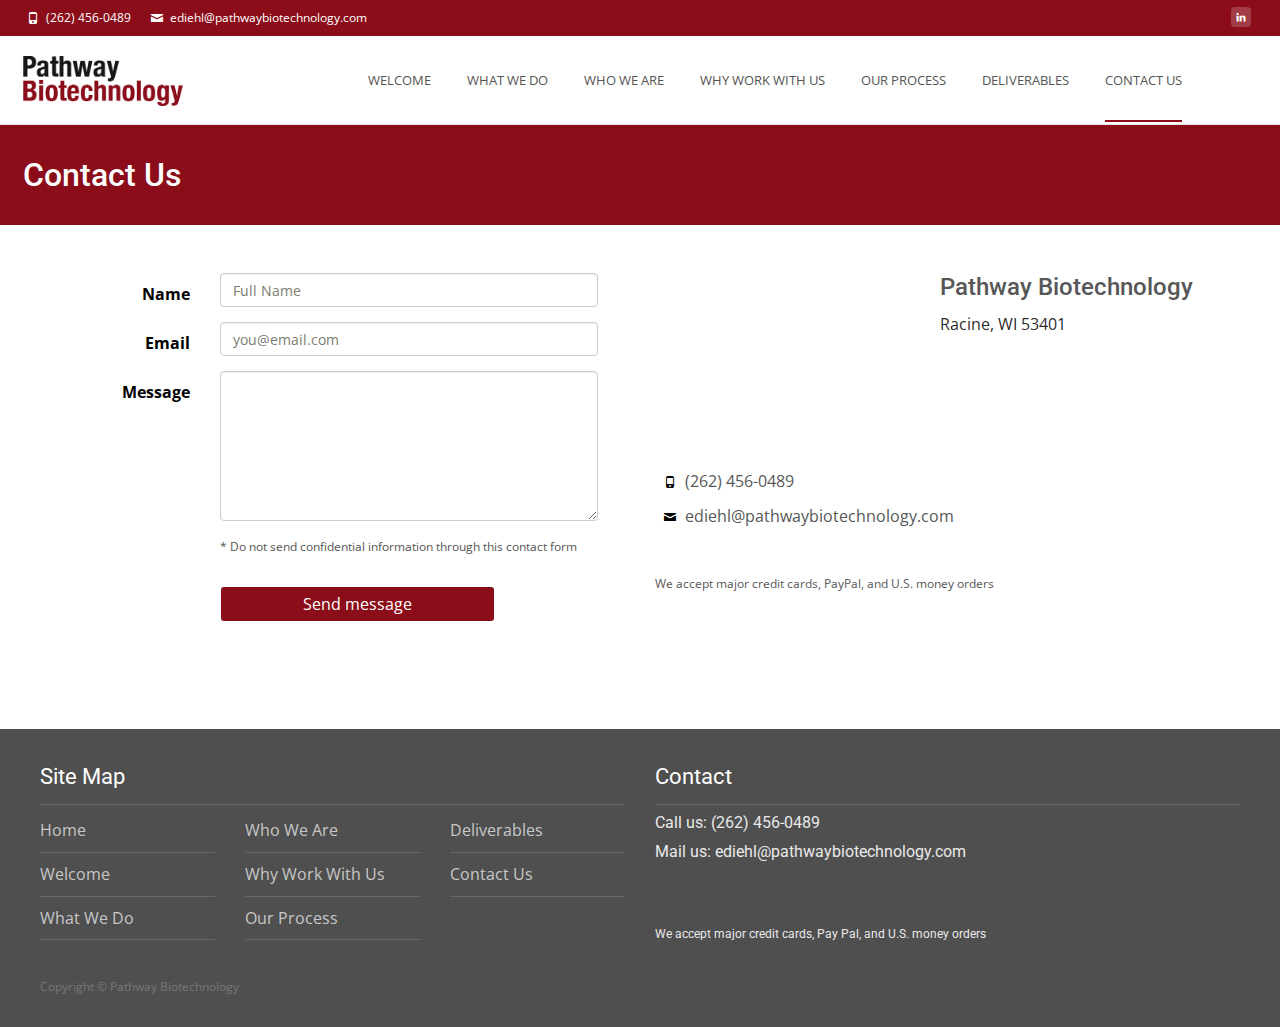
==== contact-us/index.html @ 8a53dc33 "added site" ====
<!DOCTYPE html>
<html lang="en-US" prefix="og: http://ogp.me/ns#">
   <head>
      <meta name="format-detection" content="telephone=no">
      <meta charset="UTF-8">
      <meta name="viewport" content="width=device-width">
      <title>Pathway Biotechnology</title>
      <meta property="og:locale" content="en_US" />
      <meta property="og:type" content="website" />
      <meta property="og:title" content="Pathway Biotechnology" />
      <meta property="og:description" content="Our firm offers a full suite of pre-patent life science technology evaluation, including technology validation, market analysis, comps, and post-patent marketing plans. Our clients include the pharmaceutical and biotechnology industries, IP firms, angel and venture capital investors, and universities." />
      <meta name="description" content="Our firm offers a full suite of pre-patent life science technology evaluation, including technology validation, market analysis, comps, and post-patent marketing plans. Our clients include the pharmaceutical and biotechnology industries, IP firms, angel and venture capital investors, and universities."/>
      <meta property="og:url" content="https://www.pathwaybiotechnology.com/contact-us/" />
      <meta property="og:site_name" content="PATHWAY BIOTECHNOLOGY" />
      <link rel='stylesheet' id='contact-form-7-css'  href='../wp-content/plugins/contact-form-7/includes/css/MS_69.css' type='text/css' media='all' />
      <link rel='stylesheet' id='es-widget-css-css'  href='../wp-content/plugins/email-subscribers/widget/MS_71.css' type='text/css' media='all' />
      <link rel='stylesheet' id='owl-carousel-css'  href='../wp-content/plugins/templatesnext-toolkit/css/MS_68.css' type='text/css' media='all' />
      <link rel='stylesheet' id='owl-carousel-transitions-css'  href='../wp-content/plugins/templatesnext-toolkit/css/MS_67.css' type='text/css' media='all' />
      <link rel='stylesheet' id='colorbox-css'  href='../wp-content/plugins/templatesnext-toolkit/css/MS_66.css' type='text/css' media='all' />
      <link rel='stylesheet' id='animate-css'  href='../wp-content/plugins/templatesnext-toolkit/css/MS_63.css' type='text/css' media='all' />
      <link rel='stylesheet' id='tx-style-css'  href='../wp-content/plugins/templatesnext-toolkit/css/MS_61.css' type='text/css' media='all' />
      <link rel='stylesheet' id='genericons-css'  href='../wp-content/plugins/jetpack/MS_57.css' type='text/css' media='all' />
      <link rel='stylesheet' id='iexcel-sidr-css'  href='../wp-content/themes/i-excel/css/MS_64.css' type='text/css' media='all' />
      <link rel='stylesheet' id='owl-carousel-theme-css'  href='../wp-content/themes/i-excel/css/MS_54.css' type='text/css' media='all' />
      <link rel='stylesheet' id='iexcel-style-css'  href='../wp-content/themes/i-excel/MS_65.css' type='text/css' media='all' />
      <link rel='stylesheet' id='i-excel-blog-layout-css'  href='../wp-content/themes/i-excel/css/MS_52.css' type='text/css' media='all' />
      <link rel='stylesheet' id='i-excel-extra-stylesheet-css'  href='../wp-content/themes/i-excel/css/MS_55.css' type='text/css' media='all' />
      <link rel='stylesheet' id='responsive-menu-css'  href='../wp-content/themes/i-excel/inc/responsive-menu/css/MS_53.css' type='text/css' media='all' />
      <link rel='stylesheet' id='jetpack-widget-social-icons-styles-css'  href='../wp-content/plugins/jetpack/modules/widgets/social-icons/MS_50.css' type='text/css' media='all' />
      <link rel='stylesheet' id='jetpack_css-css'  href='../wp-content/plugins/jetpack/css/MS_44.css' type='text/css' media='all' />
      <link rel="stylesheet" href="https://maxcdn.bootstrapcdn.com/bootstrap/4.0.0/css/bootstrap.min.css" integrity="sha384-Gn5384xqQ1aoWXA+058RXPxPg6fy4IWvTNh0E263XmFcJlSAwiGgFAW/dAiS6JXm" crossorigin="anonymous">
      <link rel="stylesheet" href="https://use.fontawesome.com/releases/v5.0.13/css/all.css" integrity="sha384-DNOHZ68U8hZfKXOrtjWvjxusGo9WQnrNx2sqG0tfsghAvtVlRW3tvkXWZh58N9jp" crossorigin="anonymous">

      <script type='text/javascript' src='../wp-includes/js/jquery/MS_56.js'></script>
      <script type='text/javascript' src='../wp-includes/js/jquery/MS_43.js'></script>
      <link rel='https://api.w.org/' href='../wp-json/index.html' />
      <link rel="EditURI" type="application/rsd+xml" title="RSD" href="../MS_47.html" />
      <link rel="wlwmanifest" type="application/wlwmanifest+xml" href="../wp-includes/wlwmanifest_xml.html" />
      <link rel='shortlink' href='index.html' />
      <link rel="icon" href="../img/icon.ico" />
      <link rel='stylesheet' href='../css/main.css' type='text/css' media='all' />
      <link rel='stylesheet' href='../css/contact.css' type='text/css' media='all' />
   </head>
<body class="page-template-default page page-id-122 custom-background nx-wide twocol-blog single-author no-avatars nx-preloader">
      <div class="nx-ispload">
         <div class="nx-ispload-wrap">
            <div class="nx-folding-cube">
               <div class="nx-cube1 nx-cube"></div>
               <div class="nx-cube2 nx-cube"></div>
               <div class="nx-cube4 nx-cube"></div>
               <div class="nx-cube3 nx-cube"></div>
            </div>
         </div>
      </div>
      <div id="page" class="hfeed site">
         <div id="utilitybar" class="utilitybar colored-bg">
            <div class="ubarinnerwrap">
               <div class="socialicons">
                  <ul class="social">
                     <li><a href="" title="linkedin" target="_blank"><i class="genericon socico genericon-linkedin"></i></a></li>
                  </ul>
               </div>
               <div class="topphone tx-topphone">
                  <i class="topbarico genericon genericon-phone"></i>(262) 456-0489
               </div>
               <div class="topphone tx-topmail">
                  <i class="topbarico genericon genericon-mail"></i>ediehl@pathwaybiotechnology.com
               </div>
            </div>
         </div>
         <div class="headerwrap">
            <header id="masthead" class="site-header" role="banner">
               <div class="headerinnerwrap">
                  <a class="home-link" href="../" rel="home">
                    <span>
                      <img src="../img/temp-logo.png" style="width:160px"/>
                    </span>
                  </a>
                  <div id="navbar" class="navbar ">
                    <nav id="site-navigation" class="navigation main-navigation" role="navigation">
                      <h3 class="menu-toggle">Menu</h3>
                      <a class="screen-reader-text skip-link" href="#content" title="Skip to content">Skip to content</a>
                      <div class="nav-container">
                        <ul id="menu-top-menu" class="nav-menu">
                          <li id="menu-item-465" class="menu-item menu-item-type-post_type menu-item-object-page menu-item-465">
                            <a href="../welcome/"><div>Welcome</div></a>
                          </li>
                          <li id="menu-item-466" class="menu-item menu-item-type-post_type menu-item-object-page menu-item-466">
                            <a href="../what-we-do/"><div>What We Do</div></a>
                          </li>
                          <li id="menu-item-468" class="menu-item menu-item-type-post_type menu-item-object-page menu-item-468">
                            <a href="../who-we-are/"><div>Who We Are</div></a>
                          </li>
                          <li id="menu-item-467" class="menu-item menu-item-type-post_type menu-item-object-page menu-item-467">
                            <a href="../why-work-with-us/"><div>Why Work With Us</div></a>
                          </li>
                          <li id="menu-item-467" class="menu-item menu-item-type-post_type menu-item-object-page menu-item-467">
                            <a href="../our-process/"><div>Our Process</div></a>
                          </li>
                          <li id="menu-item-467" class="menu-item menu-item-type-post_type menu-item-object-page menu-item-467">
                            <a href="../deliverables/"><div>Deliverables</div></a>
                          </li>                         
                          <li id="menu-item-467" class="menu-item menu-item-type-post_type menu-item-object-page menu-item-467 current_page_item current_page_parent">
                            <a href=""><div>Contact Us</div></a>
                          </li>
                        </ul>
                      </div>              
                    </nav><!-- #site-navigation -->
                     <!-- #site-navigation -->
                     <div class="topsearch"></div>
                  </div>
                  <!-- #navbar -->
                  <div class="clear"></div>
               </div>
            </header>
            <!-- #masthead -->
         </div>
         <!-- #Banner -->
         <div class="iheader" style="">
            <div class="titlebar">
               <h1 class="entry-title">Contact Us</h1>
            </div>
         </div>
		<div id="main" class="site-main">
			<div id="primary" class="content-area">
				<div id="content" class="site-content" role="main">
          <div class="container" style="margin-bottom:60px;">
            <div class="row">
              <div class="col-lg-6">
                  <form method="POST" action="https://formspree.io/vitellofellow@gmail.com">
                    <div class="input string required contact_name field_with_errors">
                      <label class="string required">Name</label>
                      <input class="string required contact" required="required" aria-required="true" aria-invalid="true" placeholder="Full Name" type="text" name="name" value="">
                    </div>
                    <div class="input string required contact_name field_with_errors">
                      <label class="string required">Email</label>
                      <input class="string required contact" required="required" aria-required="true" aria-invalid="true" placeholder="you@email.com" type="email" name="email" value="">
                    </div>
                    <div class="input string required contact_name field_with_errors">
                      <label class="string required">Message</label>
                      <textarea class="contact" name="message" placeholder=""></textarea>
                      <p id="disclaimer">* Do not send confidential information through this contact form</p>
                    </div>
                    <input type="hidden" name="_next" value="../success-message/" />
                    <div class="col-sm-3"></div>
                    <div class="col-sm-9 col-sm-offset-3" id="btn-container">
                      <br>
                      <input type="submit" name="commit" value="Send message" class="btn btn btn-primary" data-disable-with="Send message">
                    </div>
                    <!--
                    <label>Your Name</label>
                    <input class="contact" type="text" name="name" placeholder="">
                    <label>Your Email</label>
                    <input class="contact" type="email" name="email" placeholder="">
                    <label>Your Message</label>
                    <textarea class="contact" name="message" placeholder=""></textarea>

                    <input type="hidden" name="_next" value="../success-message/" />

                    <button type="submit">Send</button>
                  -->
                  </form>
                </div>
                <div class="col-lg-6">
                  <div class="row">
                    <div class="col-md-6">  <!--style="height:156px;"-->
                      <iframe width="100%" height="150px" frameborder="0" scrolling="no" marginheight="0" marginwidth="0" src="https://www.google.com/maps/embed/v1/place?key=AIzaSyBFLvxgYpIi1bGVqNPSSt7k8VvR_9fsULo&amp;q=Racine,+WI">
                      </iframe>
                    </div>
                    <div class="col-md-6">  <!--style="height:156px;"-->
                      <h4 class="sub-title">Pathway Biotechnology</h4>
                      <p class="content" style="font-size:16px;color: rgba(0, 0, 0, 0.86);">Racine, WI 53401</p>
                    </div>
                    <div id="contact-info" class="col-md-12">
                      <p style="margin-bottom: 0.3rem;"><i class="topbarico genericon genericon-phone" id="contact-icons"></i>(262) 456-0489</p>
                      <p><i class="topbarico genericon genericon-mail" id="contact-icons"></i>ediehl@pathwaybiotechnology.com</p>
                    </div>
                    <div style="padding-top:25px;" class="col-md-12">
                      <p style="font-size: 12px;">We accept major credit cards, PayPal, and U.S. money orders</p>
                    </div>
                  </div>
                </div>
              </div>
            </div>
          </div><!-- #content -->
        </div><!-- #primary -->



			</div><!-- #main -->
<footer id="colophon" class="site-footer" role="contentinfo">
 <div class="footer-bg clearfix">
  <div class="widget-wrap">
    <div class="row footer-row">
            <div class="col-md-6">
             <h3 class="widget-title">Site Map</h3>
             <div class="row">
              <div class="col-4 footer-nav">
                <div class="menu-main-menu-container">
                 <a href="../">Home</a>
               </div>    
              </div>
             <div class="col-4 footer-nav">
              <div class="menu-main-menu-container">
               <a href="../who-we-are/">Who We Are</a>
             </div>    
           </div>
            <div class="col-4 footer-nav">
              <div class="menu-main-menu-container">
               <a href="../deliverables/">Deliverables</a>
              </div>    
            </div>
         <div class="col-4 footer-nav">
          <div class="menu-main-menu-container">
           <a href="../welcome/">Welcome</a>
         </div>    
          </div>
            <div class="col-4 footer-nav">
              <div class="menu-main-menu-container">
               <a href="../why-work-with-us/">Why Work With Us</a>
              </div>    
            </div>
            <div class="col-4 footer-nav">
            <div class="menu-main-menu-container">
             <a href="">Contact Us</a>
           </div>    
         </div>
            <div class="col-4 footer-nav">
              <div class="menu-main-menu-container">
               <a href="../what-we-do/">What We Do</a>
              </div>    
            </div>
            <div class="col-4 footer-nav">
              <div class="menu-main-menu-container">
               <a href="../our-process/">Our Process</a>
              </div>    
            </div>
          </div>
        </div>
        <div class="col-md-6">
          <h3 class="widget-title">Contact</h3>
          <div class="footer-text">Call us:   (262) 456-0489 </div>
          <div class="footer-text">Mail us:   ediehl@pathwaybiotechnology.com</div>
          <br/>
          <br/>
          <div class="footer-text" style="font-size: 12px !important;">We accept major credit cards, Pay Pal, and U.S. money orders</div>
        </div>
      </div>
      <div class="site-info">
        <div class="copyright">Copyright &copy; Pathway Biotechnology</div>            
      </div>
    </div>
  </div>
</footer>
         <!-- #colophon -->
      </div>
      <!-- #page -->
      <div style="display:none">
      </div>
      <div id="wprmenu_bar" class="wprmenu_bar">
         <div class="wprmenu-inner">
            <div class="wprmenu_icon">
               <span class="wprmenu_ic_1"></span>
               <span class="wprmenu_ic_2"></span>
               <span class="wprmenu_ic_3"></span>
            </div>
            <div class="menu_title">
               MENU                
            </div>
         </div>
      </div>
   <div id="wprmenu_menu" class="wprmenu_levels left wprmenu_custom_icons">
  <ul id="wprmenu_menu_ul">
    <li class="menu-item menu-item-type-post_type menu-item-object-page menu-item-home current-menu-item page_item page-item-4 current_page_item menu-item-469"><a href="../">Home</a></li>
    <li class="menu-item menu-item-type-post_type menu-item-object-page menu-item-465"><a href="../welcome/">Welcome</a></li>
    <li class="menu-item menu-item-type-post_type menu-item-object-page menu-item-466"><a href="../what-we-do/">What We Do</a></li>
    <li class="menu-item menu-item-type-post_type menu-item-object-page menu-item-468"><a href="../who-we-are/">Who We Are</a></li>
    <li class="menu-item menu-item-type-post_type menu-item-object-page menu-item-468"><a href="../why-work-with-us/">Why Work With Us</a></li>
    <li class="menu-item menu-item-type-post_type menu-item-object-page menu-item-468"><a href="../our-process/">Our Process</a></li>
    <li class="menu-item menu-item-type-post_type menu-item-object-page menu-item-468"><a href="../deliverables/">Deliverables</a></li>
    <li class="menu-item menu-item-type-post_type menu-item-object-page menu-item-467"><a href="">Contact Us</a></li>
  </ul>
   </div>
      <script type='text/javascript' src='../https/s0wpcom/wp-content/js/MS_42.js'></script>
      <script type='text/javascript' src='../wp-includes/js/MS_39.js'></script>
      <script type='text/javascript' src='../wp-includes/js/MS_37.js'></script>
      <script type='text/javascript' src='../wp-includes/js/jquery/MS_22.js'></script>
      <script type='text/javascript' src='../wp-content/plugins/templatesnext-toolkit/js/MS_14.js'></script>
      <script type='text/javascript' src='../wp-content/plugins/templatesnext-toolkit/js/MS_21.js'></script>
      <script type='text/javascript' src='../wp-content/plugins/templatesnext-toolkit/js/MS_28.js'></script>
      <script type='text/javascript' src='../wp-content/plugins/templatesnext-toolkit/js/MS_20.js'></script>
      <script type='text/javascript' src='../wp-content/themes/i-excel/js/MS_18.js'></script>
      <script type='text/javascript' src='../wp-content/themes/i-excel/js/MS_31.js'></script>
      <script type='text/javascript' src='../wp-content/themes/i-excel/js/MS_17.js'></script>
      <script type='text/javascript' src='../wp-content/themes/i-excel/inc/responsive-menu/js/MS_27.js'></script>
      <script type='text/javascript' src='../wp-content/themes/i-excel/inc/responsive-menu/js/MS_16.js'></script>
      <script type='text/javascript'>var wprmenu = {"zooming":"yes","from_width":"1070","swipe":"yes"};</script>
      <script type='text/javascript' src='../wp-content/themes/i-excel/inc/responsive-menu/js/MS_13.js'></script>
      <script type='text/javascript' src='../wp-content/plugins/q2w3-fixed-widget/js/MS_8.js'></script>
      <script type='text/javascript' src='../wp-includes/js/MS_6.js'></script>
      <script type='text/javascript' src='../https/ajaxgoogleapiscom/ajax/libs/webfont/1626/MS_5.js'></script>
      <script type='text/javascript'>WebFont.load({google:{families:['Open Sans:400', 'Roboto:400']}});</script>
      <script src="https://cdnjs.cloudflare.com/ajax/libs/popper.js/1.12.9/umd/popper.min.js" integrity="sha384-ApNbgh9B+Y1QKtv3Rn7W3mgPxhU9K/ScQsAP7hUibX39j7fakFPskvXusvfa0b4Q" crossorigin="anonymous"></script>
      <script src="https://maxcdn.bootstrapcdn.com/bootstrap/4.0.0/js/bootstrap.min.js" integrity="sha384-JZR6Spejh4U02d8jOt6vLEHfe/JQGiRRSQQxSfFWpi1MquVdAyjUar5+76PVCmYl" crossorigin="anonymous"></script>
      <script src="https://ajax.googleapis.com/ajax/libs/jquery/3.3.1/jquery.min.js"></script>
   </body>
</html>
<!--Generated by Endurance Page Cache-->
---- wp-content/plugins/contact-form-7/includes/css/MS_69.css ----
div.wpcf7 {
	margin: 0;
	padding: 0;
}

div.wpcf7 .screen-reader-response {
	position: absolute;
	overflow: hidden;
	clip: rect(1px, 1px, 1px, 1px);
	height: 1px;
	width: 1px;
	margin: 0;
	padding: 0;
	border: 0;
}

div.wpcf7-response-output {
	margin: 2em 0.5em 1em;
	padding: 0.2em 1em;
	border: 2px solid #ff0000;
}

div.wpcf7-mail-sent-ok {
	border: 2px solid #398f14;
}

div.wpcf7-mail-sent-ng,
div.wpcf7-aborted {
	border: 2px solid #ff0000;
}

div.wpcf7-spam-blocked {
	border: 2px solid #ffa500;
}

div.wpcf7-validation-errors,
div.wpcf7-acceptance-missing {
	border: 2px solid #f7e700;
}

.wpcf7-form-control-wrap {
	position: relative;
}

span.wpcf7-not-valid-tip {
	color: #f00;
	font-size: 1em;
	font-weight: normal;
	display: block;
}

.use-floating-validation-tip span.wpcf7-not-valid-tip {
	position: absolute;
	top: 20%;
	left: 20%;
	z-index: 100;
	border: 1px solid #ff0000;
	background: #fff;
	padding: .2em .8em;
}

span.wpcf7-list-item {
	display: inline-block;
	margin: 0 0 0 1em;
}

span.wpcf7-list-item-label::before,
span.wpcf7-list-item-label::after {
	content: " ";
}

.wpcf7-display-none {
	display: none;
}

div.wpcf7 .ajax-loader {
	visibility: hidden;
	display: inline-block;
	background-image: url('../../images/ajax-loader.gif');
	width: 16px;
	height: 16px;
	border: none;
	padding: 0;
	margin: 0 0 0 4px;
	vertical-align: middle;
}

div.wpcf7 .ajax-loader.is-active {
	visibility: visible;
}

div.wpcf7 div.ajax-error {
	display: none;
}

div.wpcf7 .placeheld {
	color: #888;
}

div.wpcf7 .wpcf7-recaptcha iframe {
	margin-bottom: 0;
}

div.wpcf7 input[type="file"] {
	cursor: pointer;
}

div.wpcf7 input[type="file"]:disabled {
	cursor: default;
}
---- wp-content/plugins/email-subscribers/widget/MS_71.css ----
.es_caption {
	padding-bottom:1em;
	padding-right:0.5em;
}
.es_msg {
	padding-top:5px;
	padding-bottom:5px;
	color:#F00;
}
.es_textbox {
	padding-bottom:10px;
}
.es_button {
	padding-top:10px;
	padding-bottom:5px;
}
.es_textbox_class {
	width:200px;
}
.es_textbox_button {
	width:130px;
}
.es_lablebox {
	padding-bottom:3px;
}
---- wp-content/plugins/templatesnext-toolkit/css/MS_68.css ----
/* 
 * 	Core Owl Carousel CSS File
 *	v1.3.3
 */

/* clearfix */
.owl-carousel .owl-wrapper:after {
	content: ".";
	display: block;
	clear: both;
	visibility: hidden;
	line-height: 0;
	height: 0;
}
/* display none until init */
.owl-carousel{
	display: none;
	position: relative;
	width: 100%;
	-ms-touch-action: pan-y;
}
.owl-carousel .owl-wrapper{
	display: none;
	position: relative;
	-webkit-transform: translate3d(0px, 0px, 0px);
}
.owl-carousel .owl-wrapper-outer{
	overflow: hidden;
	position: relative;
	width: 100%;
}
.owl-carousel .owl-wrapper-outer.autoHeight{
	-webkit-transition: height 500ms ease-in-out;
	-moz-transition: height 500ms ease-in-out;
	-ms-transition: height 500ms ease-in-out;
	-o-transition: height 500ms ease-in-out;
	transition: height 500ms ease-in-out;
}
	
.owl-carousel .owl-item{
	float: left;
}
.owl-controls .owl-page,
.owl-controls .owl-buttons div{
	cursor: pointer;
}
.owl-controls {
	-webkit-user-select: none;
	-khtml-user-select: none;
	-moz-user-select: none;
	-ms-user-select: none;
	user-select: none;
	-webkit-tap-highlight-color: rgba(0, 0, 0, 0);
}

/* mouse grab icon */
.grabbing { 
    cursor:url(grabbing.png) 8 8, move;
}

/* fix */
.owl-carousel  .owl-wrapper,
.owl-carousel  .owl-item{
	-webkit-backface-visibility: hidden;
	-moz-backface-visibility:    hidden;
	-ms-backface-visibility:     hidden;
  -webkit-transform: translate3d(0,0,0);
  -moz-transform: translate3d(0,0,0);
  -ms-transform: translate3d(0,0,0);
}
---- wp-content/plugins/templatesnext-toolkit/css/MS_67.css ----
/* 
 *  Owl Carousel CSS3 Transitions 
 *  v1.3.2
 */

.owl-origin {
	-webkit-perspective: 1200px;
	-webkit-perspective-origin-x : 50%;
	-webkit-perspective-origin-y : 50%;
	-moz-perspective : 1200px;
	-moz-perspective-origin-x : 50%;
	-moz-perspective-origin-y : 50%;
	perspective : 1200px;
}
/* fade */
.owl-fade-out {
  z-index: 10;
  -webkit-animation: fadeOut .7s both ease;
  -moz-animation: fadeOut .7s both ease;
  animation: fadeOut .7s both ease;
}
.owl-fade-in {
  -webkit-animation: fadeIn .7s both ease;
  -moz-animation: fadeIn .7s both ease;
  animation: fadeIn .7s both ease;
}
/* backSlide */
.owl-backSlide-out {
  -webkit-animation: backSlideOut 1s both ease;
  -moz-animation: backSlideOut 1s both ease;
  animation: backSlideOut 1s both ease;
}
.owl-backSlide-in {
  -webkit-animation: backSlideIn 1s both ease;
  -moz-animation: backSlideIn 1s both ease;
  animation: backSlideIn 1s both ease;
}
/* goDown */
.owl-goDown-out {
  -webkit-animation: scaleToFade .7s ease both;
  -moz-animation: scaleToFade .7s ease both;
  animation: scaleToFade .7s ease both;
}
.owl-goDown-in {
  -webkit-animation: goDown .6s ease both;
  -moz-animation: goDown .6s ease both;
  animation: goDown .6s ease both;
}
/* scaleUp */
.owl-fadeUp-in {
  -webkit-animation: scaleUpFrom .5s ease both;
  -moz-animation: scaleUpFrom .5s ease both;
  animation: scaleUpFrom .5s ease both;
}

.owl-fadeUp-out {
  -webkit-animation: scaleUpTo .5s ease both;
  -moz-animation: scaleUpTo .5s ease both;
  animation: scaleUpTo .5s ease both;
}
/* Keyframes */
/*empty*/
@-webkit-keyframes empty {
  0% {opacity: 1}
}
@-moz-keyframes empty {
  0% {opacity: 1}
}
@keyframes empty {
  0% {opacity: 1}
}
@-webkit-keyframes fadeIn {
  0% { opacity:0; }
  100% { opacity:1; }
}
@-moz-keyframes fadeIn {
  0% { opacity:0; }
  100% { opacity:1; }
}
@keyframes fadeIn {
  0% { opacity:0; }
  100% { opacity:1; }
}
@-webkit-keyframes fadeOut {
  0% { opacity:1; }
  100% { opacity:0; }
}
@-moz-keyframes fadeOut {
  0% { opacity:1; }
  100% { opacity:0; }
}
@keyframes fadeOut {
  0% { opacity:1; }
  100% { opacity:0; }
}
@-webkit-keyframes backSlideOut {
  25% { opacity: .5; -webkit-transform: translateZ(-500px); }
  75% { opacity: .5; -webkit-transform: translateZ(-500px) translateX(-200%); }
  100% { opacity: .5; -webkit-transform: translateZ(-500px) translateX(-200%); }
}
@-moz-keyframes backSlideOut {
  25% { opacity: .5; -moz-transform: translateZ(-500px); }
  75% { opacity: .5; -moz-transform: translateZ(-500px) translateX(-200%); }
  100% { opacity: .5; -moz-transform: translateZ(-500px) translateX(-200%); }
}
@keyframes backSlideOut {
  25% { opacity: .5; transform: translateZ(-500px); }
  75% { opacity: .5; transform: translateZ(-500px) translateX(-200%); }
  100% { opacity: .5; transform: translateZ(-500px) translateX(-200%); }
}
@-webkit-keyframes backSlideIn {
  0%, 25% { opacity: .5; -webkit-transform: translateZ(-500px) translateX(200%); }
  75% { opacity: .5; -webkit-transform: translateZ(-500px); }
  100% { opacity: 1; -webkit-transform: translateZ(0) translateX(0); }
}
@-moz-keyframes backSlideIn {
  0%, 25% { opacity: .5; -moz-transform: translateZ(-500px) translateX(200%); }
  75% { opacity: .5; -moz-transform: translateZ(-500px); }
  100% { opacity: 1; -moz-transform: translateZ(0) translateX(0); }
}
@keyframes backSlideIn {
  0%, 25% { opacity: .5; transform: translateZ(-500px) translateX(200%); }
  75% { opacity: .5; transform: translateZ(-500px); }
  100% { opacity: 1; transform: translateZ(0) translateX(0); }
}
@-webkit-keyframes scaleToFade {
  to { opacity: 0; -webkit-transform: scale(.8); }
}
@-moz-keyframes scaleToFade {
  to { opacity: 0; -moz-transform: scale(.8); }
}
@keyframes scaleToFade {
  to { opacity: 0; transform: scale(.8); }
}
@-webkit-keyframes goDown {
  from { -webkit-transform: translateY(-100%); }
}
@-moz-keyframes goDown {
  from { -moz-transform: translateY(-100%); }
}
@keyframes goDown {
  from { transform: translateY(-100%); }
}

@-webkit-keyframes scaleUpFrom {
  from { opacity: 0; -webkit-transform: scale(1.5); }
}
@-moz-keyframes scaleUpFrom {
  from { opacity: 0; -moz-transform: scale(1.5); }
}
@keyframes scaleUpFrom {
  from { opacity: 0; transform: scale(1.5); }
}

@-webkit-keyframes scaleUpTo {
  to { opacity: 0; -webkit-transform: scale(1.5); }
}
@-moz-keyframes scaleUpTo {
  to { opacity: 0; -moz-transform: scale(1.5); }
}
@keyframes scaleUpTo {
  to { opacity: 0; transform: scale(1.5); }
}
---- wp-content/plugins/templatesnext-toolkit/css/MS_66.css ----
/*
    Colorbox Core Style:
    The following CSS is consistent between example themes and should not be altered.
*/
#colorbox, #cboxOverlay, #cboxWrapper{position:absolute; top:0; left:0; z-index:9999; overflow:hidden; -webkit-transform: translate3d(0,0,0);}
#cboxWrapper {max-width:none;}
#cboxOverlay{position:fixed; width:100%; height:100%;}
#cboxMiddleLeft, #cboxBottomLeft{clear:left;}
#cboxContent{position:relative;}
#cboxLoadedContent{overflow:auto; -webkit-overflow-scrolling: touch;}
#cboxTitle{margin:0;}
#cboxLoadingOverlay, #cboxLoadingGraphic{position:absolute; top:0; left:0; width:100%; height:100%;}
#cboxPrevious, #cboxNext, #cboxClose, #cboxSlideshow{cursor:pointer;}
.cboxPhoto{float:left; margin:auto; border:0; display:block; max-width:none; -ms-interpolation-mode:bicubic;}
.cboxIframe{width:100%; height:100%; display:block; border:0; padding:0; margin:0;}
#colorbox, #cboxContent, #cboxLoadedContent{box-sizing:content-box; -moz-box-sizing:content-box; -webkit-box-sizing:content-box;}

/* 
    User Style:
    Change the following styles to modify the appearance of Colorbox.  They are
    ordered & tabbed in a way that represents the nesting of the generated HTML.
*/
#cboxOverlay{background:url(images/overlay.png) repeat 0 0; opacity: 0.9; filter: alpha(opacity = 90);}
#colorbox{outline:0;}
    #cboxTopLeft{width:21px; height:21px; background:url(images/controls.png) no-repeat -101px 0;}
    #cboxTopRight{width:21px; height:21px; background:url(images/controls.png) no-repeat -130px 0;}
    #cboxBottomLeft{width:21px; height:21px; background:url(images/controls.png) no-repeat -101px -29px;}
    #cboxBottomRight{width:21px; height:21px; background:url(images/controls.png) no-repeat -130px -29px;}
    #cboxMiddleLeft{width:21px; background:url(images/controls.png) left top repeat-y;}
    #cboxMiddleRight{width:21px; background:url(images/controls.png) right top repeat-y;}
    #cboxTopCenter{height:21px; background:url(images/border.png) 0 0 repeat-x;}
    #cboxBottomCenter{height:21px; background:url(images/border.png) 0 -29px repeat-x;}
    #cboxContent{background:#fff; overflow:hidden;}
        .cboxIframe{background:#fff;}
        #cboxError{padding:50px; border:1px solid #ccc;}
        #cboxLoadedContent{margin-bottom:28px;}
        #cboxTitle{position:absolute; bottom:4px; left:0; text-align:center; width:100%; color:#949494;}
        #cboxCurrent{position:absolute; bottom:4px; left:58px; color:#949494;}
        #cboxLoadingOverlay{background:url(images/loading_background.png) no-repeat center center;}
        #cboxLoadingGraphic{background:url(images/loading.gif) no-repeat center center;}

        /* these elements are buttons, and may need to have additional styles reset to avoid unwanted base styles */
        #cboxPrevious, #cboxNext, #cboxSlideshow, #cboxClose {border:0; padding:0; margin:0; overflow:visible; width:auto; background:none; }
        
        /* avoid outlines on :active (mouseclick), but preserve outlines on :focus (tabbed navigating) */
        #cboxPrevious:active, #cboxNext:active, #cboxSlideshow:active, #cboxClose:active {outline:0;}

        #cboxSlideshow{position:absolute; bottom:4px; right:30px; color:#0092ef;}
        #cboxPrevious{position:absolute; bottom:0; left:0; background:url(images/controls.png) no-repeat -75px 0; width:25px; height:25px; text-indent:-9999px;}
        #cboxPrevious:hover{background-position:-75px -25px;}
        #cboxNext{position:absolute; bottom:0; left:27px; background:url(images/controls.png) no-repeat -50px 0; width:25px; height:25px; text-indent:-9999px;}
        #cboxNext:hover{background-position:-50px -25px;}
        #cboxClose{position:absolute; bottom:0; right:0; background:url(images/controls.png) no-repeat -25px 0; width:25px; height:25px; text-indent:-9999px;}
        #cboxClose:hover{background-position:-25px -25px;}

/*
  The following fixes a problem where IE7 and IE8 replace a PNG's alpha transparency with a black fill
  when an alpha filter (opacity change) is set on the element or ancestor element.  This style is not applied to or needed in IE9.
  See: http://jacklmoore.com/notes/ie-transparency-problems/
*/
.cboxIE #cboxTopLeft,
.cboxIE #cboxTopCenter,
.cboxIE #cboxTopRight,
.cboxIE #cboxBottomLeft,
.cboxIE #cboxBottomCenter,
.cboxIE #cboxBottomRight,
.cboxIE #cboxMiddleLeft,
.cboxIE #cboxMiddleRight {
    filter: progid:DXImageTransform.Microsoft.gradient(startColorstr=#00FFFFFF,endColorstr=#00FFFFFF);
}
---- wp-content/plugins/templatesnext-toolkit/css/MS_63.css ----
@charset "UTF-8";

/*!
 * animate.css -http://daneden.me/animate
 * Version - 3.5.1
 * Licensed under the MIT license - http://opensource.org/licenses/MIT
 *
 * Copyright (c) 2016 Daniel Eden
 */

.animated {
  -webkit-animation-duration: 1s;
  animation-duration: 1s;
  -webkit-animation-fill-mode: both;
  animation-fill-mode: both;
}

.animated.infinite {
  -webkit-animation-iteration-count: infinite;
  animation-iteration-count: infinite;
}

.animated.hinge {
  -webkit-animation-duration: 2s;
  animation-duration: 2s;
}

.animated.flipOutX,
.animated.flipOutY,
.animated.bounceIn,
.animated.bounceOut {
  -webkit-animation-duration: .75s;
  animation-duration: .75s;
}

@-webkit-keyframes bounce {
  from, 20%, 53%, 80%, to {
    -webkit-animation-timing-function: cubic-bezier(0.215, 0.610, 0.355, 1.000);
    animation-timing-function: cubic-bezier(0.215, 0.610, 0.355, 1.000);
    -webkit-transform: translate3d(0,0,0);
    transform: translate3d(0,0,0);
  }

  40%, 43% {
    -webkit-animation-timing-function: cubic-bezier(0.755, 0.050, 0.855, 0.060);
    animation-timing-function: cubic-bezier(0.755, 0.050, 0.855, 0.060);
    -webkit-transform: translate3d(0, -30px, 0);
    transform: translate3d(0, -30px, 0);
  }

  70% {
    -webkit-animation-timing-function: cubic-bezier(0.755, 0.050, 0.855, 0.060);
    animation-timing-function: cubic-bezier(0.755, 0.050, 0.855, 0.060);
    -webkit-transform: translate3d(0, -15px, 0);
    transform: translate3d(0, -15px, 0);
  }

  90% {
    -webkit-transform: translate3d(0,-4px,0);
    transform: translate3d(0,-4px,0);
  }
}

@keyframes bounce {
  from, 20%, 53%, 80%, to {
    -webkit-animation-timing-function: cubic-bezier(0.215, 0.610, 0.355, 1.000);
    animation-timing-function: cubic-bezier(0.215, 0.610, 0.355, 1.000);
    -webkit-transform: translate3d(0,0,0);
    transform: translate3d(0,0,0);
  }

  40%, 43% {
    -webkit-animation-timing-function: cubic-bezier(0.755, 0.050, 0.855, 0.060);
    animation-timing-function: cubic-bezier(0.755, 0.050, 0.855, 0.060);
    -webkit-transform: translate3d(0, -30px, 0);
    transform: translate3d(0, -30px, 0);
  }

  70% {
    -webkit-animation-timing-function: cubic-bezier(0.755, 0.050, 0.855, 0.060);
    animation-timing-function: cubic-bezier(0.755, 0.050, 0.855, 0.060);
    -webkit-transform: translate3d(0, -15px, 0);
    transform: translate3d(0, -15px, 0);
  }

  90% {
    -webkit-transform: translate3d(0,-4px,0);
    transform: translate3d(0,-4px,0);
  }
}

.bounce {
  -webkit-animation-name: bounce;
  animation-name: bounce;
  -webkit-transform-origin: center bottom;
  transform-origin: center bottom;
}

@-webkit-keyframes flash {
  from, 50%, to {
    opacity: 1;
  }

  25%, 75% {
    opacity: 0;
  }
}

@keyframes flash {
  from, 50%, to {
    opacity: 1;
  }

  25%, 75% {
    opacity: 0;
  }
}

.flash {
  -webkit-animation-name: flash;
  animation-name: flash;
}

/* originally authored by Nick Pettit - https://github.com/nickpettit/glide */

@-webkit-keyframes pulse {
  from {
    -webkit-transform: scale3d(1, 1, 1);
    transform: scale3d(1, 1, 1);
  }

  50% {
    -webkit-transform: scale3d(1.05, 1.05, 1.05);
    transform: scale3d(1.05, 1.05, 1.05);
  }

  to {
    -webkit-transform: scale3d(1, 1, 1);
    transform: scale3d(1, 1, 1);
  }
}

@keyframes pulse {
  from {
    -webkit-transform: scale3d(1, 1, 1);
    transform: scale3d(1, 1, 1);
  }

  50% {
    -webkit-transform: scale3d(1.05, 1.05, 1.05);
    transform: scale3d(1.05, 1.05, 1.05);
  }

  to {
    -webkit-transform: scale3d(1, 1, 1);
    transform: scale3d(1, 1, 1);
  }
}

.pulse {
  -webkit-animation-name: pulse;
  animation-name: pulse;
}

@-webkit-keyframes rubberBand {
  from {
    -webkit-transform: scale3d(1, 1, 1);
    transform: scale3d(1, 1, 1);
  }

  30% {
    -webkit-transform: scale3d(1.25, 0.75, 1);
    transform: scale3d(1.25, 0.75, 1);
  }

  40% {
    -webkit-transform: scale3d(0.75, 1.25, 1);
    transform: scale3d(0.75, 1.25, 1);
  }

  50% {
    -webkit-transform: scale3d(1.15, 0.85, 1);
    transform: scale3d(1.15, 0.85, 1);
  }

  65% {
    -webkit-transform: scale3d(.95, 1.05, 1);
    transform: scale3d(.95, 1.05, 1);
  }

  75% {
    -webkit-transform: scale3d(1.05, .95, 1);
    transform: scale3d(1.05, .95, 1);
  }

  to {
    -webkit-transform: scale3d(1, 1, 1);
    transform: scale3d(1, 1, 1);
  }
}

@keyframes rubberBand {
  from {
    -webkit-transform: scale3d(1, 1, 1);
    transform: scale3d(1, 1, 1);
  }

  30% {
    -webkit-transform: scale3d(1.25, 0.75, 1);
    transform: scale3d(1.25, 0.75, 1);
  }

  40% {
    -webkit-transform: scale3d(0.75, 1.25, 1);
    transform: scale3d(0.75, 1.25, 1);
  }

  50% {
    -webkit-transform: scale3d(1.15, 0.85, 1);
    transform: scale3d(1.15, 0.85, 1);
  }

  65% {
    -webkit-transform: scale3d(.95, 1.05, 1);
    transform: scale3d(.95, 1.05, 1);
  }

  75% {
    -webkit-transform: scale3d(1.05, .95, 1);
    transform: scale3d(1.05, .95, 1);
  }

  to {
    -webkit-transform: scale3d(1, 1, 1);
    transform: scale3d(1, 1, 1);
  }
}

.rubberBand {
  -webkit-animation-name: rubberBand;
  animation-name: rubberBand;
}

@-webkit-keyframes shake {
  from, to {
    -webkit-transform: translate3d(0, 0, 0);
    transform: translate3d(0, 0, 0);
  }

  10%, 30%, 50%, 70%, 90% {
    -webkit-transform: translate3d(-10px, 0, 0);
    transform: translate3d(-10px, 0, 0);
  }

  20%, 40%, 60%, 80% {
    -webkit-transform: translate3d(10px, 0, 0);
    transform: translate3d(10px, 0, 0);
  }
}

@keyframes shake {
  from, to {
    -webkit-transform: translate3d(0, 0, 0);
    transform: translate3d(0, 0, 0);
  }

  10%, 30%, 50%, 70%, 90% {
    -webkit-transform: translate3d(-10px, 0, 0);
    transform: translate3d(-10px, 0, 0);
  }

  20%, 40%, 60%, 80% {
    -webkit-transform: translate3d(10px, 0, 0);
    transform: translate3d(10px, 0, 0);
  }
}

.shake {
  -webkit-animation-name: shake;
  animation-name: shake;
}

@-webkit-keyframes headShake {
  0% {
    -webkit-transform: translateX(0);
    transform: translateX(0);
  }

  6.5% {
    -webkit-transform: translateX(-6px) rotateY(-9deg);
    transform: translateX(-6px) rotateY(-9deg);
  }

  18.5% {
    -webkit-transform: translateX(5px) rotateY(7deg);
    transform: translateX(5px) rotateY(7deg);
  }

  31.5% {
    -webkit-transform: translateX(-3px) rotateY(-5deg);
    transform: translateX(-3px) rotateY(-5deg);
  }

  43.5% {
    -webkit-transform: translateX(2px) rotateY(3deg);
    transform: translateX(2px) rotateY(3deg);
  }

  50% {
    -webkit-transform: translateX(0);
    transform: translateX(0);
  }
}

@keyframes headShake {
  0% {
    -webkit-transform: translateX(0);
    transform: translateX(0);
  }

  6.5% {
    -webkit-transform: translateX(-6px) rotateY(-9deg);
    transform: translateX(-6px) rotateY(-9deg);
  }

  18.5% {
    -webkit-transform: translateX(5px) rotateY(7deg);
    transform: translateX(5px) rotateY(7deg);
  }

  31.5% {
    -webkit-transform: translateX(-3px) rotateY(-5deg);
    transform: translateX(-3px) rotateY(-5deg);
  }

  43.5% {
    -webkit-transform: translateX(2px) rotateY(3deg);
    transform: translateX(2px) rotateY(3deg);
  }

  50% {
    -webkit-transform: translateX(0);
    transform: translateX(0);
  }
}

.headShake {
  -webkit-animation-timing-function: ease-in-out;
  animation-timing-function: ease-in-out;
  -webkit-animation-name: headShake;
  animation-name: headShake;
}

@-webkit-keyframes swing {
  20% {
    -webkit-transform: rotate3d(0, 0, 1, 15deg);
    transform: rotate3d(0, 0, 1, 15deg);
  }

  40% {
    -webkit-transform: rotate3d(0, 0, 1, -10deg);
    transform: rotate3d(0, 0, 1, -10deg);
  }

  60% {
    -webkit-transform: rotate3d(0, 0, 1, 5deg);
    transform: rotate3d(0, 0, 1, 5deg);
  }

  80% {
    -webkit-transform: rotate3d(0, 0, 1, -5deg);
    transform: rotate3d(0, 0, 1, -5deg);
  }

  to {
    -webkit-transform: rotate3d(0, 0, 1, 0deg);
    transform: rotate3d(0, 0, 1, 0deg);
  }
}

@keyframes swing {
  20% {
    -webkit-transform: rotate3d(0, 0, 1, 15deg);
    transform: rotate3d(0, 0, 1, 15deg);
  }

  40% {
    -webkit-transform: rotate3d(0, 0, 1, -10deg);
    transform: rotate3d(0, 0, 1, -10deg);
  }

  60% {
    -webkit-transform: rotate3d(0, 0, 1, 5deg);
    transform: rotate3d(0, 0, 1, 5deg);
  }

  80% {
    -webkit-transform: rotate3d(0, 0, 1, -5deg);
    transform: rotate3d(0, 0, 1, -5deg);
  }

  to {
    -webkit-transform: rotate3d(0, 0, 1, 0deg);
    transform: rotate3d(0, 0, 1, 0deg);
  }
}

.swing {
  -webkit-transform-origin: top center;
  transform-origin: top center;
  -webkit-animation-name: swing;
  animation-name: swing;
}

@-webkit-keyframes tada {
  from {
    -webkit-transform: scale3d(1, 1, 1);
    transform: scale3d(1, 1, 1);
  }

  10%, 20% {
    -webkit-transform: scale3d(.9, .9, .9) rotate3d(0, 0, 1, -3deg);
    transform: scale3d(.9, .9, .9) rotate3d(0, 0, 1, -3deg);
  }

  30%, 50%, 70%, 90% {
    -webkit-transform: scale3d(1.1, 1.1, 1.1) rotate3d(0, 0, 1, 3deg);
    transform: scale3d(1.1, 1.1, 1.1) rotate3d(0, 0, 1, 3deg);
  }

  40%, 60%, 80% {
    -webkit-transform: scale3d(1.1, 1.1, 1.1) rotate3d(0, 0, 1, -3deg);
    transform: scale3d(1.1, 1.1, 1.1) rotate3d(0, 0, 1, -3deg);
  }

  to {
    -webkit-transform: scale3d(1, 1, 1);
    transform: scale3d(1, 1, 1);
  }
}

@keyframes tada {
  from {
    -webkit-transform: scale3d(1, 1, 1);
    transform: scale3d(1, 1, 1);
  }

  10%, 20% {
    -webkit-transform: scale3d(.9, .9, .9) rotate3d(0, 0, 1, -3deg);
    transform: scale3d(.9, .9, .9) rotate3d(0, 0, 1, -3deg);
  }

  30%, 50%, 70%, 90% {
    -webkit-transform: scale3d(1.1, 1.1, 1.1) rotate3d(0, 0, 1, 3deg);
    transform: scale3d(1.1, 1.1, 1.1) rotate3d(0, 0, 1, 3deg);
  }

  40%, 60%, 80% {
    -webkit-transform: scale3d(1.1, 1.1, 1.1) rotate3d(0, 0, 1, -3deg);
    transform: scale3d(1.1, 1.1, 1.1) rotate3d(0, 0, 1, -3deg);
  }

  to {
    -webkit-transform: scale3d(1, 1, 1);
    transform: scale3d(1, 1, 1);
  }
}

.tada {
  -webkit-animation-name: tada;
  animation-name: tada;
}

/* originally authored by Nick Pettit - https://github.com/nickpettit/glide */

@-webkit-keyframes wobble {
  from {
    -webkit-transform: none;
    transform: none;
  }

  15% {
    -webkit-transform: translate3d(-25%, 0, 0) rotate3d(0, 0, 1, -5deg);
    transform: translate3d(-25%, 0, 0) rotate3d(0, 0, 1, -5deg);
  }

  30% {
    -webkit-transform: translate3d(20%, 0, 0) rotate3d(0, 0, 1, 3deg);
    transform: translate3d(20%, 0, 0) rotate3d(0, 0, 1, 3deg);
  }

  45% {
    -webkit-transform: translate3d(-15%, 0, 0) rotate3d(0, 0, 1, -3deg);
    transform: translate3d(-15%, 0, 0) rotate3d(0, 0, 1, -3deg);
  }

  60% {
    -webkit-transform: translate3d(10%, 0, 0) rotate3d(0, 0, 1, 2deg);
    transform: translate3d(10%, 0, 0) rotate3d(0, 0, 1, 2deg);
  }

  75% {
    -webkit-transform: translate3d(-5%, 0, 0) rotate3d(0, 0, 1, -1deg);
    transform: translate3d(-5%, 0, 0) rotate3d(0, 0, 1, -1deg);
  }

  to {
    -webkit-transform: none;
    transform: none;
  }
}

@keyframes wobble {
  from {
    -webkit-transform: none;
    transform: none;
  }

  15% {
    -webkit-transform: translate3d(-25%, 0, 0) rotate3d(0, 0, 1, -5deg);
    transform: translate3d(-25%, 0, 0) rotate3d(0, 0, 1, -5deg);
  }

  30% {
    -webkit-transform: translate3d(20%, 0, 0) rotate3d(0, 0, 1, 3deg);
    transform: translate3d(20%, 0, 0) rotate3d(0, 0, 1, 3deg);
  }

  45% {
    -webkit-transform: translate3d(-15%, 0, 0) rotate3d(0, 0, 1, -3deg);
    transform: translate3d(-15%, 0, 0) rotate3d(0, 0, 1, -3deg);
  }

  60% {
    -webkit-transform: translate3d(10%, 0, 0) rotate3d(0, 0, 1, 2deg);
    transform: translate3d(10%, 0, 0) rotate3d(0, 0, 1, 2deg);
  }

  75% {
    -webkit-transform: translate3d(-5%, 0, 0) rotate3d(0, 0, 1, -1deg);
    transform: translate3d(-5%, 0, 0) rotate3d(0, 0, 1, -1deg);
  }

  to {
    -webkit-transform: none;
    transform: none;
  }
}

.wobble {
  -webkit-animation-name: wobble;
  animation-name: wobble;
}

@-webkit-keyframes jello {
  from, 11.1%, to {
    -webkit-transform: none;
    transform: none;
  }

  22.2% {
    -webkit-transform: skewX(-12.5deg) skewY(-12.5deg);
    transform: skewX(-12.5deg) skewY(-12.5deg);
  }

  33.3% {
    -webkit-transform: skewX(6.25deg) skewY(6.25deg);
    transform: skewX(6.25deg) skewY(6.25deg);
  }

  44.4% {
    -webkit-transform: skewX(-3.125deg) skewY(-3.125deg);
    transform: skewX(-3.125deg) skewY(-3.125deg);
  }

  55.5% {
    -webkit-transform: skewX(1.5625deg) skewY(1.5625deg);
    transform: skewX(1.5625deg) skewY(1.5625deg);
  }

  66.6% {
    -webkit-transform: skewX(-0.78125deg) skewY(-0.78125deg);
    transform: skewX(-0.78125deg) skewY(-0.78125deg);
  }

  77.7% {
    -webkit-transform: skewX(0.390625deg) skewY(0.390625deg);
    transform: skewX(0.390625deg) skewY(0.390625deg);
  }

  88.8% {
    -webkit-transform: skewX(-0.1953125deg) skewY(-0.1953125deg);
    transform: skewX(-0.1953125deg) skewY(-0.1953125deg);
  }
}

@keyframes jello {
  from, 11.1%, to {
    -webkit-transform: none;
    transform: none;
  }

  22.2% {
    -webkit-transform: skewX(-12.5deg) skewY(-12.5deg);
    transform: skewX(-12.5deg) skewY(-12.5deg);
  }

  33.3% {
    -webkit-transform: skewX(6.25deg) skewY(6.25deg);
    transform: skewX(6.25deg) skewY(6.25deg);
  }

  44.4% {
    -webkit-transform: skewX(-3.125deg) skewY(-3.125deg);
    transform: skewX(-3.125deg) skewY(-3.125deg);
  }

  55.5% {
    -webkit-transform: skewX(1.5625deg) skewY(1.5625deg);
    transform: skewX(1.5625deg) skewY(1.5625deg);
  }

  66.6% {
    -webkit-transform: skewX(-0.78125deg) skewY(-0.78125deg);
    transform: skewX(-0.78125deg) skewY(-0.78125deg);
  }

  77.7% {
    -webkit-transform: skewX(0.390625deg) skewY(0.390625deg);
    transform: skewX(0.390625deg) skewY(0.390625deg);
  }

  88.8% {
    -webkit-transform: skewX(-0.1953125deg) skewY(-0.1953125deg);
    transform: skewX(-0.1953125deg) skewY(-0.1953125deg);
  }
}

.jello {
  -webkit-animation-name: jello;
  animation-name: jello;
  -webkit-transform-origin: center;
  transform-origin: center;
}

@-webkit-keyframes bounceIn {
  from, 20%, 40%, 60%, 80%, to {
    -webkit-animation-timing-function: cubic-bezier(0.215, 0.610, 0.355, 1.000);
    animation-timing-function: cubic-bezier(0.215, 0.610, 0.355, 1.000);
  }

  0% {
    opacity: 0;
    -webkit-transform: scale3d(.3, .3, .3);
    transform: scale3d(.3, .3, .3);
  }

  20% {
    -webkit-transform: scale3d(1.1, 1.1, 1.1);
    transform: scale3d(1.1, 1.1, 1.1);
  }

  40% {
    -webkit-transform: scale3d(.9, .9, .9);
    transform: scale3d(.9, .9, .9);
  }

  60% {
    opacity: 1;
    -webkit-transform: scale3d(1.03, 1.03, 1.03);
    transform: scale3d(1.03, 1.03, 1.03);
  }

  80% {
    -webkit-transform: scale3d(.97, .97, .97);
    transform: scale3d(.97, .97, .97);
  }

  to {
    opacity: 1;
    -webkit-transform: scale3d(1, 1, 1);
    transform: scale3d(1, 1, 1);
  }
}

@keyframes bounceIn {
  from, 20%, 40%, 60%, 80%, to {
    -webkit-animation-timing-function: cubic-bezier(0.215, 0.610, 0.355, 1.000);
    animation-timing-function: cubic-bezier(0.215, 0.610, 0.355, 1.000);
  }

  0% {
    opacity: 0;
    -webkit-transform: scale3d(.3, .3, .3);
    transform: scale3d(.3, .3, .3);
  }

  20% {
    -webkit-transform: scale3d(1.1, 1.1, 1.1);
    transform: scale3d(1.1, 1.1, 1.1);
  }

  40% {
    -webkit-transform: scale3d(.9, .9, .9);
    transform: scale3d(.9, .9, .9);
  }

  60% {
    opacity: 1;
    -webkit-transform: scale3d(1.03, 1.03, 1.03);
    transform: scale3d(1.03, 1.03, 1.03);
  }

  80% {
    -webkit-transform: scale3d(.97, .97, .97);
    transform: scale3d(.97, .97, .97);
  }

  to {
    opacity: 1;
    -webkit-transform: scale3d(1, 1, 1);
    transform: scale3d(1, 1, 1);
  }
}

.bounceIn {
  -webkit-animation-name: bounceIn;
  animation-name: bounceIn;
}

@-webkit-keyframes bounceInDown {
  from, 60%, 75%, 90%, to {
    -webkit-animation-timing-function: cubic-bezier(0.215, 0.610, 0.355, 1.000);
    animation-timing-function: cubic-bezier(0.215, 0.610, 0.355, 1.000);
  }

  0% {
    opacity: 0;
    -webkit-transform: translate3d(0, -3000px, 0);
    transform: translate3d(0, -3000px, 0);
  }

  60% {
    opacity: 1;
    -webkit-transform: translate3d(0, 25px, 0);
    transform: translate3d(0, 25px, 0);
  }

  75% {
    -webkit-transform: translate3d(0, -10px, 0);
    transform: translate3d(0, -10px, 0);
  }

  90% {
    -webkit-transform: translate3d(0, 5px, 0);
    transform: translate3d(0, 5px, 0);
  }

  to {
    -webkit-transform: none;
    transform: none;
  }
}

@keyframes bounceInDown {
  from, 60%, 75%, 90%, to {
    -webkit-animation-timing-function: cubic-bezier(0.215, 0.610, 0.355, 1.000);
    animation-timing-function: cubic-bezier(0.215, 0.610, 0.355, 1.000);
  }

  0% {
    opacity: 0;
    -webkit-transform: translate3d(0, -3000px, 0);
    transform: translate3d(0, -3000px, 0);
  }

  60% {
    opacity: 1;
    -webkit-transform: translate3d(0, 25px, 0);
    transform: translate3d(0, 25px, 0);
  }

  75% {
    -webkit-transform: translate3d(0, -10px, 0);
    transform: translate3d(0, -10px, 0);
  }

  90% {
    -webkit-transform: translate3d(0, 5px, 0);
    transform: translate3d(0, 5px, 0);
  }

  to {
    -webkit-transform: none;
    transform: none;
  }
}

.bounceInDown {
  -webkit-animation-name: bounceInDown;
  animation-name: bounceInDown;
}

@-webkit-keyframes bounceInLeft {
  from, 60%, 75%, 90%, to {
    -webkit-animation-timing-function: cubic-bezier(0.215, 0.610, 0.355, 1.000);
    animation-timing-function: cubic-bezier(0.215, 0.610, 0.355, 1.000);
  }

  0% {
    opacity: 0;
    -webkit-transform: translate3d(-3000px, 0, 0);
    transform: translate3d(-3000px, 0, 0);
  }

  60% {
    opacity: 1;
    -webkit-transform: translate3d(25px, 0, 0);
    transform: translate3d(25px, 0, 0);
  }

  75% {
    -webkit-transform: translate3d(-10px, 0, 0);
    transform: translate3d(-10px, 0, 0);
  }

  90% {
    -webkit-transform: translate3d(5px, 0, 0);
    transform: translate3d(5px, 0, 0);
  }

  to {
    -webkit-transform: none;
    transform: none;
  }
}

@keyframes bounceInLeft {
  from, 60%, 75%, 90%, to {
    -webkit-animation-timing-function: cubic-bezier(0.215, 0.610, 0.355, 1.000);
    animation-timing-function: cubic-bezier(0.215, 0.610, 0.355, 1.000);
  }

  0% {
    opacity: 0;
    -webkit-transform: translate3d(-3000px, 0, 0);
    transform: translate3d(-3000px, 0, 0);
  }

  60% {
    opacity: 1;
    -webkit-transform: translate3d(25px, 0, 0);
    transform: translate3d(25px, 0, 0);
  }

  75% {
    -webkit-transform: translate3d(-10px, 0, 0);
    transform: translate3d(-10px, 0, 0);
  }

  90% {
    -webkit-transform: translate3d(5px, 0, 0);
    transform: translate3d(5px, 0, 0);
  }

  to {
    -webkit-transform: none;
    transform: none;
  }
}

.bounceInLeft {
  -webkit-animation-name: bounceInLeft;
  animation-name: bounceInLeft;
}

@-webkit-keyframes bounceInRight {
  from, 60%, 75%, 90%, to {
    -webkit-animation-timing-function: cubic-bezier(0.215, 0.610, 0.355, 1.000);
    animation-timing-function: cubic-bezier(0.215, 0.610, 0.355, 1.000);
  }

  from {
    opacity: 0;
    -webkit-transform: translate3d(3000px, 0, 0);
    transform: translate3d(3000px, 0, 0);
  }

  60% {
    opacity: 1;
    -webkit-transform: translate3d(-25px, 0, 0);
    transform: translate3d(-25px, 0, 0);
  }

  75% {
    -webkit-transform: translate3d(10px, 0, 0);
    transform: translate3d(10px, 0, 0);
  }

  90% {
    -webkit-transform: translate3d(-5px, 0, 0);
    transform: translate3d(-5px, 0, 0);
  }

  to {
    -webkit-transform: none;
    transform: none;
  }
}

@keyframes bounceInRight {
  from, 60%, 75%, 90%, to {
    -webkit-animation-timing-function: cubic-bezier(0.215, 0.610, 0.355, 1.000);
    animation-timing-function: cubic-bezier(0.215, 0.610, 0.355, 1.000);
  }

  from {
    opacity: 0;
    -webkit-transform: translate3d(3000px, 0, 0);
    transform: translate3d(3000px, 0, 0);
  }

  60% {
    opacity: 1;
    -webkit-transform: translate3d(-25px, 0, 0);
    transform: translate3d(-25px, 0, 0);
  }

  75% {
    -webkit-transform: translate3d(10px, 0, 0);
    transform: translate3d(10px, 0, 0);
  }

  90% {
    -webkit-transform: translate3d(-5px, 0, 0);
    transform: translate3d(-5px, 0, 0);
  }

  to {
    -webkit-transform: none;
    transform: none;
  }
}

.bounceInRight {
  -webkit-animation-name: bounceInRight;
  animation-name: bounceInRight;
}

@-webkit-keyframes bounceInUp {
  from, 60%, 75%, 90%, to {
    -webkit-animation-timing-function: cubic-bezier(0.215, 0.610, 0.355, 1.000);
    animation-timing-function: cubic-bezier(0.215, 0.610, 0.355, 1.000);
  }

  from {
    opacity: 0;
    -webkit-transform: translate3d(0, 3000px, 0);
    transform: translate3d(0, 3000px, 0);
  }

  60% {
    opacity: 1;
    -webkit-transform: translate3d(0, -20px, 0);
    transform: translate3d(0, -20px, 0);
  }

  75% {
    -webkit-transform: translate3d(0, 10px, 0);
    transform: translate3d(0, 10px, 0);
  }

  90% {
    -webkit-transform: translate3d(0, -5px, 0);
    transform: translate3d(0, -5px, 0);
  }

  to {
    -webkit-transform: translate3d(0, 0, 0);
    transform: translate3d(0, 0, 0);
  }
}

@keyframes bounceInUp {
  from, 60%, 75%, 90%, to {
    -webkit-animation-timing-function: cubic-bezier(0.215, 0.610, 0.355, 1.000);
    animation-timing-function: cubic-bezier(0.215, 0.610, 0.355, 1.000);
  }

  from {
    opacity: 0;
    -webkit-transform: translate3d(0, 3000px, 0);
    transform: translate3d(0, 3000px, 0);
  }

  60% {
    opacity: 1;
    -webkit-transform: translate3d(0, -20px, 0);
    transform: translate3d(0, -20px, 0);
  }

  75% {
    -webkit-transform: translate3d(0, 10px, 0);
    transform: translate3d(0, 10px, 0);
  }

  90% {
    -webkit-transform: translate3d(0, -5px, 0);
    transform: translate3d(0, -5px, 0);
  }

  to {
    -webkit-transform: translate3d(0, 0, 0);
    transform: translate3d(0, 0, 0);
  }
}

.bounceInUp {
  -webkit-animation-name: bounceInUp;
  animation-name: bounceInUp;
}

@-webkit-keyframes bounceOut {
  20% {
    -webkit-transform: scale3d(.9, .9, .9);
    transform: scale3d(.9, .9, .9);
  }

  50%, 55% {
    opacity: 1;
    -webkit-transform: scale3d(1.1, 1.1, 1.1);
    transform: scale3d(1.1, 1.1, 1.1);
  }

  to {
    opacity: 0;
    -webkit-transform: scale3d(.3, .3, .3);
    transform: scale3d(.3, .3, .3);
  }
}

@keyframes bounceOut {
  20% {
    -webkit-transform: scale3d(.9, .9, .9);
    transform: scale3d(.9, .9, .9);
  }

  50%, 55% {
    opacity: 1;
    -webkit-transform: scale3d(1.1, 1.1, 1.1);
    transform: scale3d(1.1, 1.1, 1.1);
  }

  to {
    opacity: 0;
    -webkit-transform: scale3d(.3, .3, .3);
    transform: scale3d(.3, .3, .3);
  }
}

.bounceOut {
  -webkit-animation-name: bounceOut;
  animation-name: bounceOut;
}

@-webkit-keyframes bounceOutDown {
  20% {
    -webkit-transform: translate3d(0, 10px, 0);
    transform: translate3d(0, 10px, 0);
  }

  40%, 45% {
    opacity: 1;
    -webkit-transform: translate3d(0, -20px, 0);
    transform: translate3d(0, -20px, 0);
  }

  to {
    opacity: 0;
    -webkit-transform: translate3d(0, 2000px, 0);
    transform: translate3d(0, 2000px, 0);
  }
}

@keyframes bounceOutDown {
  20% {
    -webkit-transform: translate3d(0, 10px, 0);
    transform: translate3d(0, 10px, 0);
  }

  40%, 45% {
    opacity: 1;
    -webkit-transform: translate3d(0, -20px, 0);
    transform: translate3d(0, -20px, 0);
  }

  to {
    opacity: 0;
    -webkit-transform: translate3d(0, 2000px, 0);
    transform: translate3d(0, 2000px, 0);
  }
}

.bounceOutDown {
  -webkit-animation-name: bounceOutDown;
  animation-name: bounceOutDown;
}

@-webkit-keyframes bounceOutLeft {
  20% {
    opacity: 1;
    -webkit-transform: translate3d(20px, 0, 0);
    transform: translate3d(20px, 0, 0);
  }

  to {
    opacity: 0;
    -webkit-transform: translate3d(-2000px, 0, 0);
    transform: translate3d(-2000px, 0, 0);
  }
}

@keyframes bounceOutLeft {
  20% {
    opacity: 1;
    -webkit-transform: translate3d(20px, 0, 0);
    transform: translate3d(20px, 0, 0);
  }

  to {
    opacity: 0;
    -webkit-transform: translate3d(-2000px, 0, 0);
    transform: translate3d(-2000px, 0, 0);
  }
}

.bounceOutLeft {
  -webkit-animation-name: bounceOutLeft;
  animation-name: bounceOutLeft;
}

@-webkit-keyframes bounceOutRight {
  20% {
    opacity: 1;
    -webkit-transform: translate3d(-20px, 0, 0);
    transform: translate3d(-20px, 0, 0);
  }

  to {
    opacity: 0;
    -webkit-transform: translate3d(2000px, 0, 0);
    transform: translate3d(2000px, 0, 0);
  }
}

@keyframes bounceOutRight {
  20% {
    opacity: 1;
    -webkit-transform: translate3d(-20px, 0, 0);
    transform: translate3d(-20px, 0, 0);
  }

  to {
    opacity: 0;
    -webkit-transform: translate3d(2000px, 0, 0);
    transform: translate3d(2000px, 0, 0);
  }
}

.bounceOutRight {
  -webkit-animation-name: bounceOutRight;
  animation-name: bounceOutRight;
}

@-webkit-keyframes bounceOutUp {
  20% {
    -webkit-transform: translate3d(0, -10px, 0);
    transform: translate3d(0, -10px, 0);
  }

  40%, 45% {
    opacity: 1;
    -webkit-transform: translate3d(0, 20px, 0);
    transform: translate3d(0, 20px, 0);
  }

  to {
    opacity: 0;
    -webkit-transform: translate3d(0, -2000px, 0);
    transform: translate3d(0, -2000px, 0);
  }
}

@keyframes bounceOutUp {
  20% {
    -webkit-transform: translate3d(0, -10px, 0);
    transform: translate3d(0, -10px, 0);
  }

  40%, 45% {
    opacity: 1;
    -webkit-transform: translate3d(0, 20px, 0);
    transform: translate3d(0, 20px, 0);
  }

  to {
    opacity: 0;
    -webkit-transform: translate3d(0, -2000px, 0);
    transform: translate3d(0, -2000px, 0);
  }
}

.bounceOutUp {
  -webkit-animation-name: bounceOutUp;
  animation-name: bounceOutUp;
}

@-webkit-keyframes fadeIn {
  from {
    opacity: 0;
  }

  to {
    opacity: 1;
  }
}

@keyframes fadeIn {
  from {
    opacity: 0;
  }

  to {
    opacity: 1;
  }
}

.fadeIn {
  -webkit-animation-name: fadeIn;
  animation-name: fadeIn;
}

@-webkit-keyframes fadeInDown {
  from {
    opacity: 0;
    -webkit-transform: translate3d(0, -100%, 0);
    transform: translate3d(0, -100%, 0);
  }

  to {
    opacity: 1;
    -webkit-transform: none;
    transform: none;
  }
}

@keyframes fadeInDown {
  from {
    opacity: 0;
    -webkit-transform: translate3d(0, -100%, 0);
    transform: translate3d(0, -100%, 0);
  }

  to {
    opacity: 1;
    -webkit-transform: none;
    transform: none;
  }
}

.fadeInDown {
  -webkit-animation-name: fadeInDown;
  animation-name: fadeInDown;
}

@-webkit-keyframes fadeInDownBig {
  from {
    opacity: 0;
    -webkit-transform: translate3d(0, -2000px, 0);
    transform: translate3d(0, -2000px, 0);
  }

  to {
    opacity: 1;
    -webkit-transform: none;
    transform: none;
  }
}

@keyframes fadeInDownBig {
  from {
    opacity: 0;
    -webkit-transform: translate3d(0, -2000px, 0);
    transform: translate3d(0, -2000px, 0);
  }

  to {
    opacity: 1;
    -webkit-transform: none;
    transform: none;
  }
}

.fadeInDownBig {
  -webkit-animation-name: fadeInDownBig;
  animation-name: fadeInDownBig;
}

@-webkit-keyframes fadeInLeft {
  from {
    opacity: 0;
    -webkit-transform: translate3d(-100%, 0, 0);
    transform: translate3d(-100%, 0, 0);
  }

  to {
    opacity: 1;
    -webkit-transform: none;
    transform: none;
  }
}

@keyframes fadeInLeft {
  from {
    opacity: 0;
    -webkit-transform: translate3d(-100%, 0, 0);
    transform: translate3d(-100%, 0, 0);
  }

  to {
    opacity: 1;
    -webkit-transform: none;
    transform: none;
  }
}

.fadeInLeft {
  -webkit-animation-name: fadeInLeft;
  animation-name: fadeInLeft;
}

@-webkit-keyframes fadeInLeftBig {
  from {
    opacity: 0;
    -webkit-transform: translate3d(-2000px, 0, 0);
    transform: translate3d(-2000px, 0, 0);
  }

  to {
    opacity: 1;
    -webkit-transform: none;
    transform: none;
  }
}

@keyframes fadeInLeftBig {
  from {
    opacity: 0;
    -webkit-transform: translate3d(-2000px, 0, 0);
    transform: translate3d(-2000px, 0, 0);
  }

  to {
    opacity: 1;
    -webkit-transform: none;
    transform: none;
  }
}

.fadeInLeftBig {
  -webkit-animation-name: fadeInLeftBig;
  animation-name: fadeInLeftBig;
}

@-webkit-keyframes fadeInRight {
  from {
    opacity: 0;
    -webkit-transform: translate3d(100%, 0, 0);
    transform: translate3d(100%, 0, 0);
  }

  to {
    opacity: 1;
    -webkit-transform: none;
    transform: none;
  }
}

@keyframes fadeInRight {
  from {
    opacity: 0;
    -webkit-transform: translate3d(100%, 0, 0);
    transform: translate3d(100%, 0, 0);
  }

  to {
    opacity: 1;
    -webkit-transform: none;
    transform: none;
  }
}

.fadeInRight {
  -webkit-animation-name: fadeInRight;
  animation-name: fadeInRight;
}

@-webkit-keyframes fadeInRightBig {
  from {
    opacity: 0;
    -webkit-transform: translate3d(2000px, 0, 0);
    transform: translate3d(2000px, 0, 0);
  }

  to {
    opacity: 1;
    -webkit-transform: none;
    transform: none;
  }
}

@keyframes fadeInRightBig {
  from {
    opacity: 0;
    -webkit-transform: translate3d(2000px, 0, 0);
    transform: translate3d(2000px, 0, 0);
  }

  to {
    opacity: 1;
    -webkit-transform: none;
    transform: none;
  }
}

.fadeInRightBig {
  -webkit-animation-name: fadeInRightBig;
  animation-name: fadeInRightBig;
}

@-webkit-keyframes fadeInUp {
  from {
    opacity: 0;
    -webkit-transform: translate3d(0, 100%, 0);
    transform: translate3d(0, 100%, 0);
  }

  to {
    opacity: 1;
    -webkit-transform: none;
    transform: none;
  }
}

@keyframes fadeInUp {
  from {
    opacity: 0;
    -webkit-transform: translate3d(0, 100%, 0);
    transform: translate3d(0, 100%, 0);
  }

  to {
    opacity: 1;
    -webkit-transform: none;
    transform: none;
  }
}

.fadeInUp {
  -webkit-animation-name: fadeInUp;
  animation-name: fadeInUp;
}

@-webkit-keyframes fadeInUpBig {
  from {
    opacity: 0;
    -webkit-transform: translate3d(0, 2000px, 0);
    transform: translate3d(0, 2000px, 0);
  }

  to {
    opacity: 1;
    -webkit-transform: none;
    transform: none;
  }
}

@keyframes fadeInUpBig {
  from {
    opacity: 0;
    -webkit-transform: translate3d(0, 2000px, 0);
    transform: translate3d(0, 2000px, 0);
  }

  to {
    opacity: 1;
    -webkit-transform: none;
    transform: none;
  }
}

.fadeInUpBig {
  -webkit-animation-name: fadeInUpBig;
  animation-name: fadeInUpBig;
}

@-webkit-keyframes fadeOut {
  from {
    opacity: 1;
  }

  to {
    opacity: 0;
  }
}

@keyframes fadeOut {
  from {
    opacity: 1;
  }

  to {
    opacity: 0;
  }
}

.fadeOut {
  -webkit-animation-name: fadeOut;
  animation-name: fadeOut;
}

@-webkit-keyframes fadeOutDown {
  from {
    opacity: 1;
  }

  to {
    opacity: 0;
    -webkit-transform: translate3d(0, 100%, 0);
    transform: translate3d(0, 100%, 0);
  }
}

@keyframes fadeOutDown {
  from {
    opacity: 1;
  }

  to {
    opacity: 0;
    -webkit-transform: translate3d(0, 100%, 0);
    transform: translate3d(0, 100%, 0);
  }
}

.fadeOutDown {
  -webkit-animation-name: fadeOutDown;
  animation-name: fadeOutDown;
}

@-webkit-keyframes fadeOutDownBig {
  from {
    opacity: 1;
  }

  to {
    opacity: 0;
    -webkit-transform: translate3d(0, 2000px, 0);
    transform: translate3d(0, 2000px, 0);
  }
}

@keyframes fadeOutDownBig {
  from {
    opacity: 1;
  }

  to {
    opacity: 0;
    -webkit-transform: translate3d(0, 2000px, 0);
    transform: translate3d(0, 2000px, 0);
  }
}

.fadeOutDownBig {
  -webkit-animation-name: fadeOutDownBig;
  animation-name: fadeOutDownBig;
}

@-webkit-keyframes fadeOutLeft {
  from {
    opacity: 1;
  }

  to {
    opacity: 0;
    -webkit-transform: translate3d(-100%, 0, 0);
    transform: translate3d(-100%, 0, 0);
  }
}

@keyframes fadeOutLeft {
  from {
    opacity: 1;
  }

  to {
    opacity: 0;
    -webkit-transform: translate3d(-100%, 0, 0);
    transform: translate3d(-100%, 0, 0);
  }
}

.fadeOutLeft {
  -webkit-animation-name: fadeOutLeft;
  animation-name: fadeOutLeft;
}

@-webkit-keyframes fadeOutLeftBig {
  from {
    opacity: 1;
  }

  to {
    opacity: 0;
    -webkit-transform: translate3d(-2000px, 0, 0);
    transform: translate3d(-2000px, 0, 0);
  }
}

@keyframes fadeOutLeftBig {
  from {
    opacity: 1;
  }

  to {
    opacity: 0;
    -webkit-transform: translate3d(-2000px, 0, 0);
    transform: translate3d(-2000px, 0, 0);
  }
}

.fadeOutLeftBig {
  -webkit-animation-name: fadeOutLeftBig;
  animation-name: fadeOutLeftBig;
}

@-webkit-keyframes fadeOutRight {
  from {
    opacity: 1;
  }

  to {
    opacity: 0;
    -webkit-transform: translate3d(100%, 0, 0);
    transform: translate3d(100%, 0, 0);
  }
}

@keyframes fadeOutRight {
  from {
    opacity: 1;
  }

  to {
    opacity: 0;
    -webkit-transform: translate3d(100%, 0, 0);
    transform: translate3d(100%, 0, 0);
  }
}

.fadeOutRight {
  -webkit-animation-name: fadeOutRight;
  animation-name: fadeOutRight;
}

@-webkit-keyframes fadeOutRightBig {
  from {
    opacity: 1;
  }

  to {
    opacity: 0;
    -webkit-transform: translate3d(2000px, 0, 0);
    transform: translate3d(2000px, 0, 0);
  }
}

@keyframes fadeOutRightBig {
  from {
    opacity: 1;
  }

  to {
    opacity: 0;
    -webkit-transform: translate3d(2000px, 0, 0);
    transform: translate3d(2000px, 0, 0);
  }
}

.fadeOutRightBig {
  -webkit-animation-name: fadeOutRightBig;
  animation-name: fadeOutRightBig;
}

@-webkit-keyframes fadeOutUp {
  from {
    opacity: 1;
  }

  to {
    opacity: 0;
    -webkit-transform: translate3d(0, -100%, 0);
    transform: translate3d(0, -100%, 0);
  }
}

@keyframes fadeOutUp {
  from {
    opacity: 1;
  }

  to {
    opacity: 0;
    -webkit-transform: translate3d(0, -100%, 0);
    transform: translate3d(0, -100%, 0);
  }
}

.fadeOutUp {
  -webkit-animation-name: fadeOutUp;
  animation-name: fadeOutUp;
}

@-webkit-keyframes fadeOutUpBig {
  from {
    opacity: 1;
  }

  to {
    opacity: 0;
    -webkit-transform: translate3d(0, -2000px, 0);
    transform: translate3d(0, -2000px, 0);
  }
}

@keyframes fadeOutUpBig {
  from {
    opacity: 1;
  }

  to {
    opacity: 0;
    -webkit-transform: translate3d(0, -2000px, 0);
    transform: translate3d(0, -2000px, 0);
  }
}

.fadeOutUpBig {
  -webkit-animation-name: fadeOutUpBig;
  animation-name: fadeOutUpBig;
}

@-webkit-keyframes flip {
  from {
    -webkit-transform: perspective(400px) rotate3d(0, 1, 0, -360deg);
    transform: perspective(400px) rotate3d(0, 1, 0, -360deg);
    -webkit-animation-timing-function: ease-out;
    animation-timing-function: ease-out;
  }

  40% {
    -webkit-transform: perspective(400px) translate3d(0, 0, 150px) rotate3d(0, 1, 0, -190deg);
    transform: perspective(400px) translate3d(0, 0, 150px) rotate3d(0, 1, 0, -190deg);
    -webkit-animation-timing-function: ease-out;
    animation-timing-function: ease-out;
  }

  50% {
    -webkit-transform: perspective(400px) translate3d(0, 0, 150px) rotate3d(0, 1, 0, -170deg);
    transform: perspective(400px) translate3d(0, 0, 150px) rotate3d(0, 1, 0, -170deg);
    -webkit-animation-timing-function: ease-in;
    animation-timing-function: ease-in;
  }

  80% {
    -webkit-transform: perspective(400px) scale3d(.95, .95, .95);
    transform: perspective(400px) scale3d(.95, .95, .95);
    -webkit-animation-timing-function: ease-in;
    animation-timing-function: ease-in;
  }

  to {
    -webkit-transform: perspective(400px);
    transform: perspective(400px);
    -webkit-animation-timing-function: ease-in;
    animation-timing-function: ease-in;
  }
}

@keyframes flip {
  from {
    -webkit-transform: perspective(400px) rotate3d(0, 1, 0, -360deg);
    transform: perspective(400px) rotate3d(0, 1, 0, -360deg);
    -webkit-animation-timing-function: ease-out;
    animation-timing-function: ease-out;
  }

  40% {
    -webkit-transform: perspective(400px) translate3d(0, 0, 150px) rotate3d(0, 1, 0, -190deg);
    transform: perspective(400px) translate3d(0, 0, 150px) rotate3d(0, 1, 0, -190deg);
    -webkit-animation-timing-function: ease-out;
    animation-timing-function: ease-out;
  }

  50% {
    -webkit-transform: perspective(400px) translate3d(0, 0, 150px) rotate3d(0, 1, 0, -170deg);
    transform: perspective(400px) translate3d(0, 0, 150px) rotate3d(0, 1, 0, -170deg);
    -webkit-animation-timing-function: ease-in;
    animation-timing-function: ease-in;
  }

  80% {
    -webkit-transform: perspective(400px) scale3d(.95, .95, .95);
    transform: perspective(400px) scale3d(.95, .95, .95);
    -webkit-animation-timing-function: ease-in;
    animation-timing-function: ease-in;
  }

  to {
    -webkit-transform: perspective(400px);
    transform: perspective(400px);
    -webkit-animation-timing-function: ease-in;
    animation-timing-function: ease-in;
  }
}

.animated.flip {
  -webkit-backface-visibility: visible;
  backface-visibility: visible;
  -webkit-animation-name: flip;
  animation-name: flip;
}

@-webkit-keyframes flipInX {
  from {
    -webkit-transform: perspective(400px) rotate3d(1, 0, 0, 90deg);
    transform: perspective(400px) rotate3d(1, 0, 0, 90deg);
    -webkit-animation-timing-function: ease-in;
    animation-timing-function: ease-in;
    opacity: 0;
  }

  40% {
    -webkit-transform: perspective(400px) rotate3d(1, 0, 0, -20deg);
    transform: perspective(400px) rotate3d(1, 0, 0, -20deg);
    -webkit-animation-timing-function: ease-in;
    animation-timing-function: ease-in;
  }

  60% {
    -webkit-transform: perspective(400px) rotate3d(1, 0, 0, 10deg);
    transform: perspective(400px) rotate3d(1, 0, 0, 10deg);
    opacity: 1;
  }

  80% {
    -webkit-transform: perspective(400px) rotate3d(1, 0, 0, -5deg);
    transform: perspective(400px) rotate3d(1, 0, 0, -5deg);
  }

  to {
    -webkit-transform: perspective(400px);
    transform: perspective(400px);
  }
}

@keyframes flipInX {
  from {
    -webkit-transform: perspective(400px) rotate3d(1, 0, 0, 90deg);
    transform: perspective(400px) rotate3d(1, 0, 0, 90deg);
    -webkit-animation-timing-function: ease-in;
    animation-timing-function: ease-in;
    opacity: 0;
  }

  40% {
    -webkit-transform: perspective(400px) rotate3d(1, 0, 0, -20deg);
    transform: perspective(400px) rotate3d(1, 0, 0, -20deg);
    -webkit-animation-timing-function: ease-in;
    animation-timing-function: ease-in;
  }

  60% {
    -webkit-transform: perspective(400px) rotate3d(1, 0, 0, 10deg);
    transform: perspective(400px) rotate3d(1, 0, 0, 10deg);
    opacity: 1;
  }

  80% {
    -webkit-transform: perspective(400px) rotate3d(1, 0, 0, -5deg);
    transform: perspective(400px) rotate3d(1, 0, 0, -5deg);
  }

  to {
    -webkit-transform: perspective(400px);
    transform: perspective(400px);
  }
}

.flipInX {
  -webkit-backface-visibility: visible !important;
  backface-visibility: visible !important;
  -webkit-animation-name: flipInX;
  animation-name: flipInX;
}

@-webkit-keyframes flipInY {
  from {
    -webkit-transform: perspective(400px) rotate3d(0, 1, 0, 90deg);
    transform: perspective(400px) rotate3d(0, 1, 0, 90deg);
    -webkit-animation-timing-function: ease-in;
    animation-timing-function: ease-in;
    opacity: 0;
  }

  40% {
    -webkit-transform: perspective(400px) rotate3d(0, 1, 0, -20deg);
    transform: perspective(400px) rotate3d(0, 1, 0, -20deg);
    -webkit-animation-timing-function: ease-in;
    animation-timing-function: ease-in;
  }

  60% {
    -webkit-transform: perspective(400px) rotate3d(0, 1, 0, 10deg);
    transform: perspective(400px) rotate3d(0, 1, 0, 10deg);
    opacity: 1;
  }

  80% {
    -webkit-transform: perspective(400px) rotate3d(0, 1, 0, -5deg);
    transform: perspective(400px) rotate3d(0, 1, 0, -5deg);
  }

  to {
    -webkit-transform: perspective(400px);
    transform: perspective(400px);
  }
}

@keyframes flipInY {
  from {
    -webkit-transform: perspective(400px) rotate3d(0, 1, 0, 90deg);
    transform: perspective(400px) rotate3d(0, 1, 0, 90deg);
    -webkit-animation-timing-function: ease-in;
    animation-timing-function: ease-in;
    opacity: 0;
  }

  40% {
    -webkit-transform: perspective(400px) rotate3d(0, 1, 0, -20deg);
    transform: perspective(400px) rotate3d(0, 1, 0, -20deg);
    -webkit-animation-timing-function: ease-in;
    animation-timing-function: ease-in;
  }

  60% {
    -webkit-transform: perspective(400px) rotate3d(0, 1, 0, 10deg);
    transform: perspective(400px) rotate3d(0, 1, 0, 10deg);
    opacity: 1;
  }

  80% {
    -webkit-transform: perspective(400px) rotate3d(0, 1, 0, -5deg);
    transform: perspective(400px) rotate3d(0, 1, 0, -5deg);
  }

  to {
    -webkit-transform: perspective(400px);
    transform: perspective(400px);
  }
}

.flipInY {
  -webkit-backface-visibility: visible !important;
  backface-visibility: visible !important;
  -webkit-animation-name: flipInY;
  animation-name: flipInY;
}

@-webkit-keyframes flipOutX {
  from {
    -webkit-transform: perspective(400px);
    transform: perspective(400px);
  }

  30% {
    -webkit-transform: perspective(400px) rotate3d(1, 0, 0, -20deg);
    transform: perspective(400px) rotate3d(1, 0, 0, -20deg);
    opacity: 1;
  }

  to {
    -webkit-transform: perspective(400px) rotate3d(1, 0, 0, 90deg);
    transform: perspective(400px) rotate3d(1, 0, 0, 90deg);
    opacity: 0;
  }
}

@keyframes flipOutX {
  from {
    -webkit-transform: perspective(400px);
    transform: perspective(400px);
  }

  30% {
    -webkit-transform: perspective(400px) rotate3d(1, 0, 0, -20deg);
    transform: perspective(400px) rotate3d(1, 0, 0, -20deg);
    opacity: 1;
  }

  to {
    -webkit-transform: perspective(400px) rotate3d(1, 0, 0, 90deg);
    transform: perspective(400px) rotate3d(1, 0, 0, 90deg);
    opacity: 0;
  }
}

.flipOutX {
  -webkit-animation-name: flipOutX;
  animation-name: flipOutX;
  -webkit-backface-visibility: visible !important;
  backface-visibility: visible !important;
}

@-webkit-keyframes flipOutY {
  from {
    -webkit-transform: perspective(400px);
    transform: perspective(400px);
  }

  30% {
    -webkit-transform: perspective(400px) rotate3d(0, 1, 0, -15deg);
    transform: perspective(400px) rotate3d(0, 1, 0, -15deg);
    opacity: 1;
  }

  to {
    -webkit-transform: perspective(400px) rotate3d(0, 1, 0, 90deg);
    transform: perspective(400px) rotate3d(0, 1, 0, 90deg);
    opacity: 0;
  }
}

@keyframes flipOutY {
  from {
    -webkit-transform: perspective(400px);
    transform: perspective(400px);
  }

  30% {
    -webkit-transform: perspective(400px) rotate3d(0, 1, 0, -15deg);
    transform: perspective(400px) rotate3d(0, 1, 0, -15deg);
    opacity: 1;
  }

  to {
    -webkit-transform: perspective(400px) rotate3d(0, 1, 0, 90deg);
    transform: perspective(400px) rotate3d(0, 1, 0, 90deg);
    opacity: 0;
  }
}

.flipOutY {
  -webkit-backface-visibility: visible !important;
  backface-visibility: visible !important;
  -webkit-animation-name: flipOutY;
  animation-name: flipOutY;
}

@-webkit-keyframes lightSpeedIn {
  from {
    -webkit-transform: translate3d(100%, 0, 0) skewX(-30deg);
    transform: translate3d(100%, 0, 0) skewX(-30deg);
    opacity: 0;
  }

  60% {
    -webkit-transform: skewX(20deg);
    transform: skewX(20deg);
    opacity: 1;
  }

  80% {
    -webkit-transform: skewX(-5deg);
    transform: skewX(-5deg);
    opacity: 1;
  }

  to {
    -webkit-transform: none;
    transform: none;
    opacity: 1;
  }
}

@keyframes lightSpeedIn {
  from {
    -webkit-transform: translate3d(100%, 0, 0) skewX(-30deg);
    transform: translate3d(100%, 0, 0) skewX(-30deg);
    opacity: 0;
  }

  60% {
    -webkit-transform: skewX(20deg);
    transform: skewX(20deg);
    opacity: 1;
  }

  80% {
    -webkit-transform: skewX(-5deg);
    transform: skewX(-5deg);
    opacity: 1;
  }

  to {
    -webkit-transform: none;
    transform: none;
    opacity: 1;
  }
}

.lightSpeedIn {
  -webkit-animation-name: lightSpeedIn;
  animation-name: lightSpeedIn;
  -webkit-animation-timing-function: ease-out;
  animation-timing-function: ease-out;
}

@-webkit-keyframes lightSpeedOut {
  from {
    opacity: 1;
  }

  to {
    -webkit-transform: translate3d(100%, 0, 0) skewX(30deg);
    transform: translate3d(100%, 0, 0) skewX(30deg);
    opacity: 0;
  }
}

@keyframes lightSpeedOut {
  from {
    opacity: 1;
  }

  to {
    -webkit-transform: translate3d(100%, 0, 0) skewX(30deg);
    transform: translate3d(100%, 0, 0) skewX(30deg);
    opacity: 0;
  }
}

.lightSpeedOut {
  -webkit-animation-name: lightSpeedOut;
  animation-name: lightSpeedOut;
  -webkit-animation-timing-function: ease-in;
  animation-timing-function: ease-in;
}

@-webkit-keyframes rotateIn {
  from {
    -webkit-transform-origin: center;
    transform-origin: center;
    -webkit-transform: rotate3d(0, 0, 1, -200deg);
    transform: rotate3d(0, 0, 1, -200deg);
    opacity: 0;
  }

  to {
    -webkit-transform-origin: center;
    transform-origin: center;
    -webkit-transform: none;
    transform: none;
    opacity: 1;
  }
}

@keyframes rotateIn {
  from {
    -webkit-transform-origin: center;
    transform-origin: center;
    -webkit-transform: rotate3d(0, 0, 1, -200deg);
    transform: rotate3d(0, 0, 1, -200deg);
    opacity: 0;
  }

  to {
    -webkit-transform-origin: center;
    transform-origin: center;
    -webkit-transform: none;
    transform: none;
    opacity: 1;
  }
}

.rotateIn {
  -webkit-animation-name: rotateIn;
  animation-name: rotateIn;
}

@-webkit-keyframes rotateInDownLeft {
  from {
    -webkit-transform-origin: left bottom;
    transform-origin: left bottom;
    -webkit-transform: rotate3d(0, 0, 1, -45deg);
    transform: rotate3d(0, 0, 1, -45deg);
    opacity: 0;
  }

  to {
    -webkit-transform-origin: left bottom;
    transform-origin: left bottom;
    -webkit-transform: none;
    transform: none;
    opacity: 1;
  }
}

@keyframes rotateInDownLeft {
  from {
    -webkit-transform-origin: left bottom;
    transform-origin: left bottom;
    -webkit-transform: rotate3d(0, 0, 1, -45deg);
    transform: rotate3d(0, 0, 1, -45deg);
    opacity: 0;
  }

  to {
    -webkit-transform-origin: left bottom;
    transform-origin: left bottom;
    -webkit-transform: none;
    transform: none;
    opacity: 1;
  }
}

.rotateInDownLeft {
  -webkit-animation-name: rotateInDownLeft;
  animation-name: rotateInDownLeft;
}

@-webkit-keyframes rotateInDownRight {
  from {
    -webkit-transform-origin: right bottom;
    transform-origin: right bottom;
    -webkit-transform: rotate3d(0, 0, 1, 45deg);
    transform: rotate3d(0, 0, 1, 45deg);
    opacity: 0;
  }

  to {
    -webkit-transform-origin: right bottom;
    transform-origin: right bottom;
    -webkit-transform: none;
    transform: none;
    opacity: 1;
  }
}

@keyframes rotateInDownRight {
  from {
    -webkit-transform-origin: right bottom;
    transform-origin: right bottom;
    -webkit-transform: rotate3d(0, 0, 1, 45deg);
    transform: rotate3d(0, 0, 1, 45deg);
    opacity: 0;
  }

  to {
    -webkit-transform-origin: right bottom;
    transform-origin: right bottom;
    -webkit-transform: none;
    transform: none;
    opacity: 1;
  }
}

.rotateInDownRight {
  -webkit-animation-name: rotateInDownRight;
  animation-name: rotateInDownRight;
}

@-webkit-keyframes rotateInUpLeft {
  from {
    -webkit-transform-origin: left bottom;
    transform-origin: left bottom;
    -webkit-transform: rotate3d(0, 0, 1, 45deg);
    transform: rotate3d(0, 0, 1, 45deg);
    opacity: 0;
  }

  to {
    -webkit-transform-origin: left bottom;
    transform-origin: left bottom;
    -webkit-transform: none;
    transform: none;
    opacity: 1;
  }
}

@keyframes rotateInUpLeft {
  from {
    -webkit-transform-origin: left bottom;
    transform-origin: left bottom;
    -webkit-transform: rotate3d(0, 0, 1, 45deg);
    transform: rotate3d(0, 0, 1, 45deg);
    opacity: 0;
  }

  to {
    -webkit-transform-origin: left bottom;
    transform-origin: left bottom;
    -webkit-transform: none;
    transform: none;
    opacity: 1;
  }
}

.rotateInUpLeft {
  -webkit-animation-name: rotateInUpLeft;
  animation-name: rotateInUpLeft;
}

@-webkit-keyframes rotateInUpRight {
  from {
    -webkit-transform-origin: right bottom;
    transform-origin: right bottom;
    -webkit-transform: rotate3d(0, 0, 1, -90deg);
    transform: rotate3d(0, 0, 1, -90deg);
    opacity: 0;
  }

  to {
    -webkit-transform-origin: right bottom;
    transform-origin: right bottom;
    -webkit-transform: none;
    transform: none;
    opacity: 1;
  }
}

@keyframes rotateInUpRight {
  from {
    -webkit-transform-origin: right bottom;
    transform-origin: right bottom;
    -webkit-transform: rotate3d(0, 0, 1, -90deg);
    transform: rotate3d(0, 0, 1, -90deg);
    opacity: 0;
  }

  to {
    -webkit-transform-origin: right bottom;
    transform-origin: right bottom;
    -webkit-transform: none;
    transform: none;
    opacity: 1;
  }
}

.rotateInUpRight {
  -webkit-animation-name: rotateInUpRight;
  animation-name: rotateInUpRight;
}

@-webkit-keyframes rotateOut {
  from {
    -webkit-transform-origin: center;
    transform-origin: center;
    opacity: 1;
  }

  to {
    -webkit-transform-origin: center;
    transform-origin: center;
    -webkit-transform: rotate3d(0, 0, 1, 200deg);
    transform: rotate3d(0, 0, 1, 200deg);
    opacity: 0;
  }
}

@keyframes rotateOut {
  from {
    -webkit-transform-origin: center;
    transform-origin: center;
    opacity: 1;
  }

  to {
    -webkit-transform-origin: center;
    transform-origin: center;
    -webkit-transform: rotate3d(0, 0, 1, 200deg);
    transform: rotate3d(0, 0, 1, 200deg);
    opacity: 0;
  }
}

.rotateOut {
  -webkit-animation-name: rotateOut;
  animation-name: rotateOut;
}

@-webkit-keyframes rotateOutDownLeft {
  from {
    -webkit-transform-origin: left bottom;
    transform-origin: left bottom;
    opacity: 1;
  }

  to {
    -webkit-transform-origin: left bottom;
    transform-origin: left bottom;
    -webkit-transform: rotate3d(0, 0, 1, 45deg);
    transform: rotate3d(0, 0, 1, 45deg);
    opacity: 0;
  }
}

@keyframes rotateOutDownLeft {
  from {
    -webkit-transform-origin: left bottom;
    transform-origin: left bottom;
    opacity: 1;
  }

  to {
    -webkit-transform-origin: left bottom;
    transform-origin: left bottom;
    -webkit-transform: rotate3d(0, 0, 1, 45deg);
    transform: rotate3d(0, 0, 1, 45deg);
    opacity: 0;
  }
}

.rotateOutDownLeft {
  -webkit-animation-name: rotateOutDownLeft;
  animation-name: rotateOutDownLeft;
}

@-webkit-keyframes rotateOutDownRight {
  from {
    -webkit-transform-origin: right bottom;
    transform-origin: right bottom;
    opacity: 1;
  }

  to {
    -webkit-transform-origin: right bottom;
    transform-origin: right bottom;
    -webkit-transform: rotate3d(0, 0, 1, -45deg);
    transform: rotate3d(0, 0, 1, -45deg);
    opacity: 0;
  }
}

@keyframes rotateOutDownRight {
  from {
    -webkit-transform-origin: right bottom;
    transform-origin: right bottom;
    opacity: 1;
  }

  to {
    -webkit-transform-origin: right bottom;
    transform-origin: right bottom;
    -webkit-transform: rotate3d(0, 0, 1, -45deg);
    transform: rotate3d(0, 0, 1, -45deg);
    opacity: 0;
  }
}

.rotateOutDownRight {
  -webkit-animation-name: rotateOutDownRight;
  animation-name: rotateOutDownRight;
}

@-webkit-keyframes rotateOutUpLeft {
  from {
    -webkit-transform-origin: left bottom;
    transform-origin: left bottom;
    opacity: 1;
  }

  to {
    -webkit-transform-origin: left bottom;
    transform-origin: left bottom;
    -webkit-transform: rotate3d(0, 0, 1, -45deg);
    transform: rotate3d(0, 0, 1, -45deg);
    opacity: 0;
  }
}

@keyframes rotateOutUpLeft {
  from {
    -webkit-transform-origin: left bottom;
    transform-origin: left bottom;
    opacity: 1;
  }

  to {
    -webkit-transform-origin: left bottom;
    transform-origin: left bottom;
    -webkit-transform: rotate3d(0, 0, 1, -45deg);
    transform: rotate3d(0, 0, 1, -45deg);
    opacity: 0;
  }
}

.rotateOutUpLeft {
  -webkit-animation-name: rotateOutUpLeft;
  animation-name: rotateOutUpLeft;
}

@-webkit-keyframes rotateOutUpRight {
  from {
    -webkit-transform-origin: right bottom;
    transform-origin: right bottom;
    opacity: 1;
  }

  to {
    -webkit-transform-origin: right bottom;
    transform-origin: right bottom;
    -webkit-transform: rotate3d(0, 0, 1, 90deg);
    transform: rotate3d(0, 0, 1, 90deg);
    opacity: 0;
  }
}

@keyframes rotateOutUpRight {
  from {
    -webkit-transform-origin: right bottom;
    transform-origin: right bottom;
    opacity: 1;
  }

  to {
    -webkit-transform-origin: right bottom;
    transform-origin: right bottom;
    -webkit-transform: rotate3d(0, 0, 1, 90deg);
    transform: rotate3d(0, 0, 1, 90deg);
    opacity: 0;
  }
}

.rotateOutUpRight {
  -webkit-animation-name: rotateOutUpRight;
  animation-name: rotateOutUpRight;
}

@-webkit-keyframes hinge {
  0% {
    -webkit-transform-origin: top left;
    transform-origin: top left;
    -webkit-animation-timing-function: ease-in-out;
    animation-timing-function: ease-in-out;
  }

  20%, 60% {
    -webkit-transform: rotate3d(0, 0, 1, 80deg);
    transform: rotate3d(0, 0, 1, 80deg);
    -webkit-transform-origin: top left;
    transform-origin: top left;
    -webkit-animation-timing-function: ease-in-out;
    animation-timing-function: ease-in-out;
  }

  40%, 80% {
    -webkit-transform: rotate3d(0, 0, 1, 60deg);
    transform: rotate3d(0, 0, 1, 60deg);
    -webkit-transform-origin: top left;
    transform-origin: top left;
    -webkit-animation-timing-function: ease-in-out;
    animation-timing-function: ease-in-out;
    opacity: 1;
  }

  to {
    -webkit-transform: translate3d(0, 700px, 0);
    transform: translate3d(0, 700px, 0);
    opacity: 0;
  }
}

@keyframes hinge {
  0% {
    -webkit-transform-origin: top left;
    transform-origin: top left;
    -webkit-animation-timing-function: ease-in-out;
    animation-timing-function: ease-in-out;
  }

  20%, 60% {
    -webkit-transform: rotate3d(0, 0, 1, 80deg);
    transform: rotate3d(0, 0, 1, 80deg);
    -webkit-transform-origin: top left;
    transform-origin: top left;
    -webkit-animation-timing-function: ease-in-out;
    animation-timing-function: ease-in-out;
  }

  40%, 80% {
    -webkit-transform: rotate3d(0, 0, 1, 60deg);
    transform: rotate3d(0, 0, 1, 60deg);
    -webkit-transform-origin: top left;
    transform-origin: top left;
    -webkit-animation-timing-function: ease-in-out;
    animation-timing-function: ease-in-out;
    opacity: 1;
  }

  to {
    -webkit-transform: translate3d(0, 700px, 0);
    transform: translate3d(0, 700px, 0);
    opacity: 0;
  }
}

.hinge {
  -webkit-animation-name: hinge;
  animation-name: hinge;
}

/* originally authored by Nick Pettit - https://github.com/nickpettit/glide */

@-webkit-keyframes rollIn {
  from {
    opacity: 0;
    -webkit-transform: translate3d(-100%, 0, 0) rotate3d(0, 0, 1, -120deg);
    transform: translate3d(-100%, 0, 0) rotate3d(0, 0, 1, -120deg);
  }

  to {
    opacity: 1;
    -webkit-transform: none;
    transform: none;
  }
}

@keyframes rollIn {
  from {
    opacity: 0;
    -webkit-transform: translate3d(-100%, 0, 0) rotate3d(0, 0, 1, -120deg);
    transform: translate3d(-100%, 0, 0) rotate3d(0, 0, 1, -120deg);
  }

  to {
    opacity: 1;
    -webkit-transform: none;
    transform: none;
  }
}

.rollIn {
  -webkit-animation-name: rollIn;
  animation-name: rollIn;
}

/* originally authored by Nick Pettit - https://github.com/nickpettit/glide */

@-webkit-keyframes rollOut {
  from {
    opacity: 1;
  }

  to {
    opacity: 0;
    -webkit-transform: translate3d(100%, 0, 0) rotate3d(0, 0, 1, 120deg);
    transform: translate3d(100%, 0, 0) rotate3d(0, 0, 1, 120deg);
  }
}

@keyframes rollOut {
  from {
    opacity: 1;
  }

  to {
    opacity: 0;
    -webkit-transform: translate3d(100%, 0, 0) rotate3d(0, 0, 1, 120deg);
    transform: translate3d(100%, 0, 0) rotate3d(0, 0, 1, 120deg);
  }
}

.rollOut {
  -webkit-animation-name: rollOut;
  animation-name: rollOut;
}

@-webkit-keyframes zoomIn {
  from {
    opacity: 0;
    -webkit-transform: scale3d(.3, .3, .3);
    transform: scale3d(.3, .3, .3);
  }

  50% {
    opacity: 1;
  }
}

@keyframes zoomIn {
  from {
    opacity: 0;
    -webkit-transform: scale3d(.3, .3, .3);
    transform: scale3d(.3, .3, .3);
  }

  50% {
    opacity: 1;
  }
}

.zoomIn {
  -webkit-animation-name: zoomIn;
  animation-name: zoomIn;
}

@-webkit-keyframes zoomInDown {
  from {
    opacity: 0;
    -webkit-transform: scale3d(.1, .1, .1) translate3d(0, -1000px, 0);
    transform: scale3d(.1, .1, .1) translate3d(0, -1000px, 0);
    -webkit-animation-timing-function: cubic-bezier(0.550, 0.055, 0.675, 0.190);
    animation-timing-function: cubic-bezier(0.550, 0.055, 0.675, 0.190);
  }

  60% {
    opacity: 1;
    -webkit-transform: scale3d(.475, .475, .475) translate3d(0, 60px, 0);
    transform: scale3d(.475, .475, .475) translate3d(0, 60px, 0);
    -webkit-animation-timing-function: cubic-bezier(0.175, 0.885, 0.320, 1);
    animation-timing-function: cubic-bezier(0.175, 0.885, 0.320, 1);
  }
}

@keyframes zoomInDown {
  from {
    opacity: 0;
    -webkit-transform: scale3d(.1, .1, .1) translate3d(0, -1000px, 0);
    transform: scale3d(.1, .1, .1) translate3d(0, -1000px, 0);
    -webkit-animation-timing-function: cubic-bezier(0.550, 0.055, 0.675, 0.190);
    animation-timing-function: cubic-bezier(0.550, 0.055, 0.675, 0.190);
  }

  60% {
    opacity: 1;
    -webkit-transform: scale3d(.475, .475, .475) translate3d(0, 60px, 0);
    transform: scale3d(.475, .475, .475) translate3d(0, 60px, 0);
    -webkit-animation-timing-function: cubic-bezier(0.175, 0.885, 0.320, 1);
    animation-timing-function: cubic-bezier(0.175, 0.885, 0.320, 1);
  }
}

.zoomInDown {
  -webkit-animation-name: zoomInDown;
  animation-name: zoomInDown;
}

@-webkit-keyframes zoomInLeft {
  from {
    opacity: 0;
    -webkit-transform: scale3d(.1, .1, .1) translate3d(-1000px, 0, 0);
    transform: scale3d(.1, .1, .1) translate3d(-1000px, 0, 0);
    -webkit-animation-timing-function: cubic-bezier(0.550, 0.055, 0.675, 0.190);
    animation-timing-function: cubic-bezier(0.550, 0.055, 0.675, 0.190);
  }

  60% {
    opacity: 1;
    -webkit-transform: scale3d(.475, .475, .475) translate3d(10px, 0, 0);
    transform: scale3d(.475, .475, .475) translate3d(10px, 0, 0);
    -webkit-animation-timing-function: cubic-bezier(0.175, 0.885, 0.320, 1);
    animation-timing-function: cubic-bezier(0.175, 0.885, 0.320, 1);
  }
}

@keyframes zoomInLeft {
  from {
    opacity: 0;
    -webkit-transform: scale3d(.1, .1, .1) translate3d(-1000px, 0, 0);
    transform: scale3d(.1, .1, .1) translate3d(-1000px, 0, 0);
    -webkit-animation-timing-function: cubic-bezier(0.550, 0.055, 0.675, 0.190);
    animation-timing-function: cubic-bezier(0.550, 0.055, 0.675, 0.190);
  }

  60% {
    opacity: 1;
    -webkit-transform: scale3d(.475, .475, .475) translate3d(10px, 0, 0);
    transform: scale3d(.475, .475, .475) translate3d(10px, 0, 0);
    -webkit-animation-timing-function: cubic-bezier(0.175, 0.885, 0.320, 1);
    animation-timing-function: cubic-bezier(0.175, 0.885, 0.320, 1);
  }
}

.zoomInLeft {
  -webkit-animation-name: zoomInLeft;
  animation-name: zoomInLeft;
}

@-webkit-keyframes zoomInRight {
  from {
    opacity: 0;
    -webkit-transform: scale3d(.1, .1, .1) translate3d(1000px, 0, 0);
    transform: scale3d(.1, .1, .1) translate3d(1000px, 0, 0);
    -webkit-animation-timing-function: cubic-bezier(0.550, 0.055, 0.675, 0.190);
    animation-timing-function: cubic-bezier(0.550, 0.055, 0.675, 0.190);
  }

  60% {
    opacity: 1;
    -webkit-transform: scale3d(.475, .475, .475) translate3d(-10px, 0, 0);
    transform: scale3d(.475, .475, .475) translate3d(-10px, 0, 0);
    -webkit-animation-timing-function: cubic-bezier(0.175, 0.885, 0.320, 1);
    animation-timing-function: cubic-bezier(0.175, 0.885, 0.320, 1);
  }
}

@keyframes zoomInRight {
  from {
    opacity: 0;
    -webkit-transform: scale3d(.1, .1, .1) translate3d(1000px, 0, 0);
    transform: scale3d(.1, .1, .1) translate3d(1000px, 0, 0);
    -webkit-animation-timing-function: cubic-bezier(0.550, 0.055, 0.675, 0.190);
    animation-timing-function: cubic-bezier(0.550, 0.055, 0.675, 0.190);
  }

  60% {
    opacity: 1;
    -webkit-transform: scale3d(.475, .475, .475) translate3d(-10px, 0, 0);
    transform: scale3d(.475, .475, .475) translate3d(-10px, 0, 0);
    -webkit-animation-timing-function: cubic-bezier(0.175, 0.885, 0.320, 1);
    animation-timing-function: cubic-bezier(0.175, 0.885, 0.320, 1);
  }
}

.zoomInRight {
  -webkit-animation-name: zoomInRight;
  animation-name: zoomInRight;
}

@-webkit-keyframes zoomInUp {
  from {
    opacity: 0;
    -webkit-transform: scale3d(.1, .1, .1) translate3d(0, 1000px, 0);
    transform: scale3d(.1, .1, .1) translate3d(0, 1000px, 0);
    -webkit-animation-timing-function: cubic-bezier(0.550, 0.055, 0.675, 0.190);
    animation-timing-function: cubic-bezier(0.550, 0.055, 0.675, 0.190);
  }

  60% {
    opacity: 1;
    -webkit-transform: scale3d(.475, .475, .475) translate3d(0, -60px, 0);
    transform: scale3d(.475, .475, .475) translate3d(0, -60px, 0);
    -webkit-animation-timing-function: cubic-bezier(0.175, 0.885, 0.320, 1);
    animation-timing-function: cubic-bezier(0.175, 0.885, 0.320, 1);
  }
}

@keyframes zoomInUp {
  from {
    opacity: 0;
    -webkit-transform: scale3d(.1, .1, .1) translate3d(0, 1000px, 0);
    transform: scale3d(.1, .1, .1) translate3d(0, 1000px, 0);
    -webkit-animation-timing-function: cubic-bezier(0.550, 0.055, 0.675, 0.190);
    animation-timing-function: cubic-bezier(0.550, 0.055, 0.675, 0.190);
  }

  60% {
    opacity: 1;
    -webkit-transform: scale3d(.475, .475, .475) translate3d(0, -60px, 0);
    transform: scale3d(.475, .475, .475) translate3d(0, -60px, 0);
    -webkit-animation-timing-function: cubic-bezier(0.175, 0.885, 0.320, 1);
    animation-timing-function: cubic-bezier(0.175, 0.885, 0.320, 1);
  }
}

.zoomInUp {
  -webkit-animation-name: zoomInUp;
  animation-name: zoomInUp;
}

@-webkit-keyframes zoomOut {
  from {
    opacity: 1;
  }

  50% {
    opacity: 0;
    -webkit-transform: scale3d(.3, .3, .3);
    transform: scale3d(.3, .3, .3);
  }

  to {
    opacity: 0;
  }
}

@keyframes zoomOut {
  from {
    opacity: 1;
  }

  50% {
    opacity: 0;
    -webkit-transform: scale3d(.3, .3, .3);
    transform: scale3d(.3, .3, .3);
  }

  to {
    opacity: 0;
  }
}

.zoomOut {
  -webkit-animation-name: zoomOut;
  animation-name: zoomOut;
}

@-webkit-keyframes zoomOutDown {
  40% {
    opacity: 1;
    -webkit-transform: scale3d(.475, .475, .475) translate3d(0, -60px, 0);
    transform: scale3d(.475, .475, .475) translate3d(0, -60px, 0);
    -webkit-animation-timing-function: cubic-bezier(0.550, 0.055, 0.675, 0.190);
    animation-timing-function: cubic-bezier(0.550, 0.055, 0.675, 0.190);
  }

  to {
    opacity: 0;
    -webkit-transform: scale3d(.1, .1, .1) translate3d(0, 2000px, 0);
    transform: scale3d(.1, .1, .1) translate3d(0, 2000px, 0);
    -webkit-transform-origin: center bottom;
    transform-origin: center bottom;
    -webkit-animation-timing-function: cubic-bezier(0.175, 0.885, 0.320, 1);
    animation-timing-function: cubic-bezier(0.175, 0.885, 0.320, 1);
  }
}

@keyframes zoomOutDown {
  40% {
    opacity: 1;
    -webkit-transform: scale3d(.475, .475, .475) translate3d(0, -60px, 0);
    transform: scale3d(.475, .475, .475) translate3d(0, -60px, 0);
    -webkit-animation-timing-function: cubic-bezier(0.550, 0.055, 0.675, 0.190);
    animation-timing-function: cubic-bezier(0.550, 0.055, 0.675, 0.190);
  }

  to {
    opacity: 0;
    -webkit-transform: scale3d(.1, .1, .1) translate3d(0, 2000px, 0);
    transform: scale3d(.1, .1, .1) translate3d(0, 2000px, 0);
    -webkit-transform-origin: center bottom;
    transform-origin: center bottom;
    -webkit-animation-timing-function: cubic-bezier(0.175, 0.885, 0.320, 1);
    animation-timing-function: cubic-bezier(0.175, 0.885, 0.320, 1);
  }
}

.zoomOutDown {
  -webkit-animation-name: zoomOutDown;
  animation-name: zoomOutDown;
}

@-webkit-keyframes zoomOutLeft {
  40% {
    opacity: 1;
    -webkit-transform: scale3d(.475, .475, .475) translate3d(42px, 0, 0);
    transform: scale3d(.475, .475, .475) translate3d(42px, 0, 0);
  }

  to {
    opacity: 0;
    -webkit-transform: scale(.1) translate3d(-2000px, 0, 0);
    transform: scale(.1) translate3d(-2000px, 0, 0);
    -webkit-transform-origin: left center;
    transform-origin: left center;
  }
}

@keyframes zoomOutLeft {
  40% {
    opacity: 1;
    -webkit-transform: scale3d(.475, .475, .475) translate3d(42px, 0, 0);
    transform: scale3d(.475, .475, .475) translate3d(42px, 0, 0);
  }

  to {
    opacity: 0;
    -webkit-transform: scale(.1) translate3d(-2000px, 0, 0);
    transform: scale(.1) translate3d(-2000px, 0, 0);
    -webkit-transform-origin: left center;
    transform-origin: left center;
  }
}

.zoomOutLeft {
  -webkit-animation-name: zoomOutLeft;
  animation-name: zoomOutLeft;
}

@-webkit-keyframes zoomOutRight {
  40% {
    opacity: 1;
    -webkit-transform: scale3d(.475, .475, .475) translate3d(-42px, 0, 0);
    transform: scale3d(.475, .475, .475) translate3d(-42px, 0, 0);
  }

  to {
    opacity: 0;
    -webkit-transform: scale(.1) translate3d(2000px, 0, 0);
    transform: scale(.1) translate3d(2000px, 0, 0);
    -webkit-transform-origin: right center;
    transform-origin: right center;
  }
}

@keyframes zoomOutRight {
  40% {
    opacity: 1;
    -webkit-transform: scale3d(.475, .475, .475) translate3d(-42px, 0, 0);
    transform: scale3d(.475, .475, .475) translate3d(-42px, 0, 0);
  }

  to {
    opacity: 0;
    -webkit-transform: scale(.1) translate3d(2000px, 0, 0);
    transform: scale(.1) translate3d(2000px, 0, 0);
    -webkit-transform-origin: right center;
    transform-origin: right center;
  }
}

.zoomOutRight {
  -webkit-animation-name: zoomOutRight;
  animation-name: zoomOutRight;
}

@-webkit-keyframes zoomOutUp {
  40% {
    opacity: 1;
    -webkit-transform: scale3d(.475, .475, .475) translate3d(0, 60px, 0);
    transform: scale3d(.475, .475, .475) translate3d(0, 60px, 0);
    -webkit-animation-timing-function: cubic-bezier(0.550, 0.055, 0.675, 0.190);
    animation-timing-function: cubic-bezier(0.550, 0.055, 0.675, 0.190);
  }

  to {
    opacity: 0;
    -webkit-transform: scale3d(.1, .1, .1) translate3d(0, -2000px, 0);
    transform: scale3d(.1, .1, .1) translate3d(0, -2000px, 0);
    -webkit-transform-origin: center bottom;
    transform-origin: center bottom;
    -webkit-animation-timing-function: cubic-bezier(0.175, 0.885, 0.320, 1);
    animation-timing-function: cubic-bezier(0.175, 0.885, 0.320, 1);
  }
}

@keyframes zoomOutUp {
  40% {
    opacity: 1;
    -webkit-transform: scale3d(.475, .475, .475) translate3d(0, 60px, 0);
    transform: scale3d(.475, .475, .475) translate3d(0, 60px, 0);
    -webkit-animation-timing-function: cubic-bezier(0.550, 0.055, 0.675, 0.190);
    animation-timing-function: cubic-bezier(0.550, 0.055, 0.675, 0.190);
  }

  to {
    opacity: 0;
    -webkit-transform: scale3d(.1, .1, .1) translate3d(0, -2000px, 0);
    transform: scale3d(.1, .1, .1) translate3d(0, -2000px, 0);
    -webkit-transform-origin: center bottom;
    transform-origin: center bottom;
    -webkit-animation-timing-function: cubic-bezier(0.175, 0.885, 0.320, 1);
    animation-timing-function: cubic-bezier(0.175, 0.885, 0.320, 1);
  }
}

.zoomOutUp {
  -webkit-animation-name: zoomOutUp;
  animation-name: zoomOutUp;
}

@-webkit-keyframes slideInDown {
  from {
    -webkit-transform: translate3d(0, -100%, 0);
    transform: translate3d(0, -100%, 0);
    visibility: visible;
  }

  to {
    -webkit-transform: translate3d(0, 0, 0);
    transform: translate3d(0, 0, 0);
  }
}

@keyframes slideInDown {
  from {
    -webkit-transform: translate3d(0, -100%, 0);
    transform: translate3d(0, -100%, 0);
    visibility: visible;
  }

  to {
    -webkit-transform: translate3d(0, 0, 0);
    transform: translate3d(0, 0, 0);
  }
}

.slideInDown {
  -webkit-animation-name: slideInDown;
  animation-name: slideInDown;
}

@-webkit-keyframes slideInLeft {
  from {
    -webkit-transform: translate3d(-100%, 0, 0);
    transform: translate3d(-100%, 0, 0);
    visibility: visible;
  }

  to {
    -webkit-transform: translate3d(0, 0, 0);
    transform: translate3d(0, 0, 0);
  }
}

@keyframes slideInLeft {
  from {
    -webkit-transform: translate3d(-100%, 0, 0);
    transform: translate3d(-100%, 0, 0);
    visibility: visible;
  }

  to {
    -webkit-transform: translate3d(0, 0, 0);
    transform: translate3d(0, 0, 0);
  }
}

.slideInLeft {
  -webkit-animation-name: slideInLeft;
  animation-name: slideInLeft;
}

@-webkit-keyframes slideInRight {
  from {
    -webkit-transform: translate3d(100%, 0, 0);
    transform: translate3d(100%, 0, 0);
    visibility: visible;
  }

  to {
    -webkit-transform: translate3d(0, 0, 0);
    transform: translate3d(0, 0, 0);
  }
}

@keyframes slideInRight {
  from {
    -webkit-transform: translate3d(100%, 0, 0);
    transform: translate3d(100%, 0, 0);
    visibility: visible;
  }

  to {
    -webkit-transform: translate3d(0, 0, 0);
    transform: translate3d(0, 0, 0);
  }
}

.slideInRight {
  -webkit-animation-name: slideInRight;
  animation-name: slideInRight;
}

@-webkit-keyframes slideInUp {
  from {
    -webkit-transform: translate3d(0, 100%, 0);
    transform: translate3d(0, 100%, 0);
    visibility: visible;
  }

  to {
    -webkit-transform: translate3d(0, 0, 0);
    transform: translate3d(0, 0, 0);
  }
}

@keyframes slideInUp {
  from {
    -webkit-transform: translate3d(0, 100%, 0);
    transform: translate3d(0, 100%, 0);
    visibility: visible;
  }

  to {
    -webkit-transform: translate3d(0, 0, 0);
    transform: translate3d(0, 0, 0);
  }
}

.slideInUp {
  -webkit-animation-name: slideInUp;
  animation-name: slideInUp;
}

@-webkit-keyframes slideOutDown {
  from {
    -webkit-transform: translate3d(0, 0, 0);
    transform: translate3d(0, 0, 0);
  }

  to {
    visibility: hidden;
    -webkit-transform: translate3d(0, 100%, 0);
    transform: translate3d(0, 100%, 0);
  }
}

@keyframes slideOutDown {
  from {
    -webkit-transform: translate3d(0, 0, 0);
    transform: translate3d(0, 0, 0);
  }

  to {
    visibility: hidden;
    -webkit-transform: translate3d(0, 100%, 0);
    transform: translate3d(0, 100%, 0);
  }
}

.slideOutDown {
  -webkit-animation-name: slideOutDown;
  animation-name: slideOutDown;
}

@-webkit-keyframes slideOutLeft {
  from {
    -webkit-transform: translate3d(0, 0, 0);
    transform: translate3d(0, 0, 0);
  }

  to {
    visibility: hidden;
    -webkit-transform: translate3d(-100%, 0, 0);
    transform: translate3d(-100%, 0, 0);
  }
}

@keyframes slideOutLeft {
  from {
    -webkit-transform: translate3d(0, 0, 0);
    transform: translate3d(0, 0, 0);
  }

  to {
    visibility: hidden;
    -webkit-transform: translate3d(-100%, 0, 0);
    transform: translate3d(-100%, 0, 0);
  }
}

.slideOutLeft {
  -webkit-animation-name: slideOutLeft;
  animation-name: slideOutLeft;
}

@-webkit-keyframes slideOutRight {
  from {
    -webkit-transform: translate3d(0, 0, 0);
    transform: translate3d(0, 0, 0);
  }

  to {
    visibility: hidden;
    -webkit-transform: translate3d(100%, 0, 0);
    transform: translate3d(100%, 0, 0);
  }
}

@keyframes slideOutRight {
  from {
    -webkit-transform: translate3d(0, 0, 0);
    transform: translate3d(0, 0, 0);
  }

  to {
    visibility: hidden;
    -webkit-transform: translate3d(100%, 0, 0);
    transform: translate3d(100%, 0, 0);
  }
}

.slideOutRight {
  -webkit-animation-name: slideOutRight;
  animation-name: slideOutRight;
}

@-webkit-keyframes slideOutUp {
  from {
    -webkit-transform: translate3d(0, 0, 0);
    transform: translate3d(0, 0, 0);
  }

  to {
    visibility: hidden;
    -webkit-transform: translate3d(0, -100%, 0);
    transform: translate3d(0, -100%, 0);
  }
}

@keyframes slideOutUp {
  from {
    -webkit-transform: translate3d(0, 0, 0);
    transform: translate3d(0, 0, 0);
  }

  to {
    visibility: hidden;
    -webkit-transform: translate3d(0, -100%, 0);
    transform: translate3d(0, -100%, 0);
  }
}

.slideOutUp {
  -webkit-animation-name: slideOutUp;
  animation-name: slideOutUp;
}
---- wp-content/plugins/templatesnext-toolkit/css/MS_61.css ----
/*** templatesnext toolkit Shortcode - content elements ***/

/*		Heading
---------------------------------------------------------------*/

.tx-heading-style-default {
	padding: 2px 0;
}
.tx-heading-style-default .tx-heading-inner {
	padding: 0px;
}
.tx-heading.tx-heading-align-left { text-align: left; }
.tx-heading.tx-heading-align-left .tx-heading-inner { padding-left: 0px; }
.tx-heading.tx-heading-align-right { text-align: right; }
.tx-heading.tx-heading-align-right .tx-heading-inner { padding-right: 0px; }
.tx-heading.tx-heading-align-center { text-align: center; }

/*		Divider
---------------------------------------------------------------*/

.tx-divider {
	clear: both;
	position: relative;
	height: 1px;
	margin: 2.5em 0 1.5em 0;
	background: #999;
	background-color: #e7e7e7;
}
.tx-divider a {
	position: absolute;
	right: 0;
	bottom: 5px;
	display: inline-block;
	color: #777;
	font-size: 12px;
	text-decoration: none;
}

/*		Spacer
---------------------------------------------------------------*/

.tx-spacer {
	display: block;
	height: 0;
	clear: both;
	overflow: hidden;
}
.tx-spacer-5 { height: 5px }
.tx-spacer-10 { height: 10px }
.tx-spacer-20 { height: 20px }
.tx-spacer-30 { height: 30px }
.tx-spacer-40 { height: 40px }

/*		Highlight
---------------------------------------------------------------*/

.tx-highlight {
	display: inline;
	padding: 1px 0;
}


/*		List
---------------------------------------------------------------*/

.tx-list ul {
	list-style: none !important;
	margin: 0 0 1.5em 0 !important;
	padding: 0 !important;
}
.tx-list ul li {
	position: relative;
	list-style-type: none !important;
	display: block !important;
	line-height: 1.3em;
	margin: 0 !important;
	padding: 4px 0 4px 2em !important;
}
.tx-list ul li > img {
	position: absolute;
	left: 0;
	top: 4px;
	width: 1.3em;
	height: 1.3em;
	padding: 0;
	margin: 0;
	border: none;
}
.tx-list ul li i {
	position: absolute;
	left: 0;
	top: 4px;
	width: 1.3em;
	height: 1.3em;
	line-height: 1.3em;
	text-align: center;
}

/*		Button
---------------------------------------------------------------*/

.tx-button {
	display: inline-block !important;
	text-align: center;
	text-decoration: none !important;
	box-sizing: content-box !important;
	-moz-box-sizing: content-box !important;
	-webkit-box-sizing: content-box !important;
	transition: all .2s;
	-o-transition: all .2s;
	-ie-transition: all .2s;
	-moz-transition: all .2s;
	-webkit-transition: all .2s;
}
.tx-button-wide {
	display: block !important;
	margin: 1em 0;
}
.tx-button-center { text-align: center; }
.tx-button span {
	display: block !important;
	text-decoration: none !important;
	box-sizing: content-box !important;
	-moz-box-sizing: content-box !important;
	-webkit-box-sizing: content-box !important;
	transition: all .2s;
	-o-transition: all .2s;
	-ie-transition: all .2s;
	-moz-transition: all .2s;
	-webkit-transition: all .2s;
}
.tx-button img {
	border: none !important;
	vertical-align: middle !important;
	margin: -0.2em 0.4em 0 -0.3em !important;
	box-shadow: none !important;
	-moz-box-shadow: none !important;
	-webkit-box-shadow: none !important;
}
.tx-button i {
	display: inline-block;
	width: 1em;
	height: 1em;
	margin: 0 0.5em 0 0 !important;
	text-align: center;
	line-height: 1em;
}
.tx-button.tx-button-float-icon img { margin: 0 0.5em !important }
.tx-button small {
	display: block;
	margin: -0.2em 0 0 0;
	color: inherit;
	text-align: center;
	font-style: normal;
	font-size: 0.8em;
	line-height: 1;
	opacity: 0.7;
	filter: alpha(opacity=70);
}
.tx-button-style-default {
	border-width: 0px;
	border-style: solid;
}

.tx-button-style-default:hover {
	background-color: #333333!important;
	color: #FFFFFF!important;
}


.tx-button-style-default span {
	border-top-width: 0px;
	border-bottom-width: 0px;
	border-top-style: solid;
	border-bottom-style: solid;
}

.tx-button-style-stroked span {
	margin: 1px;
	border: 1px dashed #fff !important;
}
.tx-button-style-stroked:hover span {
	-ms-filter: "progid:DXImageTransform.Microsoft.Alpha(Opacity=70)";
	filter: alpha(opacity=70);
	-moz-opacity: 0.7;
	-khtml-opacity: 0.7;
	opacity: 0.7;
}
.tx-button-style-3d {
	border-bottom-style: solid;
	border-bottom-width: 6px;
}
.tx-button-style-3d span {
	border-bottom-style: solid;
	border-bottom-width: 1px;
}
.tx-button-style-3d:hover {
	position: relative;
	top: 3px;
	border-bottom-width: 3px;
}

.tx-button a:hover {
	background-color: #373737;
	color: #ffffff;
}

/*		Row + Column
---------------------------------------------------------------*/

.tx-row {
	clear: both;
	zoom: 1;
	margin-bottom: 24px;
}
.tx-row:before,
.tx-row:after {
	display: table;
	content: "";
}
.tx-row:after { clear: both; }
.tx-column {
	display: block;
	margin: 0 4% 0 0;
	float: left;
	-webkit-box-sizing: border-box;
	-moz-box-sizing: border-box;
	box-sizing: border-box;
}
.tx-column-last { margin-right: 0; }
.tx-row .tx-column { margin: 0 0 0 4%; }
.tx-row .tx-column .tx-column { margin: 0px!important; display: inline-block; width: 49%; }
.tx-row .tx-column.tx-column-size-1-1 { margin-left: 0; margin-right: 0; }
.tx-row .tx-column:first-child { margin-left: 0; }
.tx-column-centered {
	margin-right: auto !important;
	margin-left: auto !important;
	float: none !important;
}
.tx-column img,
.tx-column iframe,
.tx-column object,
.tx-column embed { max-width: 100%; }
@media only screen {
	[class*="nx-column"] + [class*="nx-column"]:last-child { float: right; }
}

.tx-column {
	display: block;
	margin: 0 0 0 0;
	padding: 0px 16px;
}
.tx-column-last { padding-right: 0px; }
.tx-row .tx-column { margin: 0%; }
.tx-row .tx-column.tx-column-size-1-1 { padding-left: 0; padding-right: 0; }
.tx-row .tx-column:first-child { padding-left: 0px; }
.tx-row .tx-column:last-child { padding-right: 0px; }

.tx-column-size-1-1 { width: 100%; }
.tx-column-size-1-2 { width: 50%; }
.tx-column-size-1-3 { width: 33.33%; }
.tx-column-size-2-3 { width: 66.66%; }
.tx-column-size-1-4 { width: 25%; }
.tx-column-size-3-4 { width: 75%; }
.tx-column-size-1-5 { width: 20%; }
.tx-column-size-2-5 { width: 40%; }
.tx-column-size-3-5 { width: 60%; }
.tx-column-size-4-5 { width: 80%; }
.tx-column-size-1-6 { width: 16.66%; }
.tx-column-size-5-6 { width: 83.33%; }

/* Styles for screens that are less than 768px */
@media only screen and (max-width: 768px) {
	.tx-column {
		width: 100% !important;
		margin: 0 0 24px 0 !important;
		float: none !important;
	}
	
	.tx-row .tx-column:last-child,
	.fancy-inner .tx-column:last-child {
		margin-bottom: 0 !important;
	}
}

.site-content .tx-row.lined div.tx-column {
	border: 1px solid #999;
}



/* portfolio Shortcode css Starts */


.tx-col-1-2 {
	width: 50%;
	display: block;
	float: left;
}
.tx-col-1-3 {
	width: 33.3%;
}
.tx-col-2-3 {
	width: 66.6%;
}
.tx-col-1-4 {
	width: 25%;
}

.tx-post-row {
	display: block;
	position: relative;
	clear: both;
	width : 100%;
	width: calc(100% + 32px);
	margin-left: -16px;
	margin-right: -16px;
}

.tx-post-row.folio-style-gallery {
	width : 100%;
	margin-left: 0px;
	margin-right: 0px;
}

.tx-post-row:after {
	content: " ";
	display: block;
	clear: both;
	height: 0px;
}

.tx-post-col-1 {
	display: block;
	float: none;
	padding-right: 16px;
	padding-left: 16px;
	width: 100%;
}
.tx-post-col-2 {
	display: block;
	float: left;
	padding-left: 16px;
	padding-right: 16px;	
	width: 50%;
}
.tx-post-col-3 {
	display: block;
	float: left;
	padding-left: 16px;
	padding-right: 16px;	
	width: 33.33%;
}
.tx-post-col-4 {
	display: block;
	float: left;
	padding-left: 16px;
	padding-right: 16px;	
	width: 25%;
}

.tx-post-row.folio-style-gallery .tx-portfolio-item {
	padding: 0px;
	/* overflow: hidden; */
}

.tx-carousel .tx-post-col-1,
.tx-carousel .tx-post-col-2,
.tx-carousel .tx-post-col-3,
.tx-carousel .tx-post-col-4 {
	width: auto;
}

.tx-post-row .tx-portfolio-item .tx-border-box {
	padding-bottom: 32px;
}

.folio-style-gallery.tx-post-row .tx-portfolio-item .tx-border-box {
	padding-bottom: 0px;
}

.tx-post-row .tx-folio-title {
	font-size: 24px;
	font-weight: 500;
	margin: 12px 0px;
	margin-bottom: 2px;
}

.tx-post-row .tx-folio-title a,
.tx-post-row .tx-folio-title a:visited {
	color: #565656;
	text-decoration: none;
}

.tx-folio-category {
	display: block;
	color: #999;
	font-size: 12px;
	margin-bottom: 16px;
}

.folio-style-gallery.tx-post-row .tx-folio-title {
	position: absolute;
	left: 12px;
	bottom: -20px;
	margin-bottom: 0px;
	opacity: 0;
	transition-property: all;
	transition-duration: 0.3s;
	transition-timing-function: ease-in-out;
	transition-delay: 0.4s;	
}

.folio-style-gallery.tx-post-row .tx-folio-title a,
.folio-style-gallery.tx-post-row .tx-folio-title a:visited {
	color: #FFFFFF;
}

.folio-style-gallery.tx-post-row .tx-folio-category {
	color: #ddd;
	position: absolute;
	left: 12px;
	bottom: -32px;
	margin-bottom: 0px;
	opacity: 0;
	transition-property: all;
	transition-duration: 0.3s;
	transition-timing-function: ease-in-out;
	transition-delay: 0.6s;		
}

.folio-style-gallery.tx-post-row .tx-portfolio-item:hover .tx-folio-title {
	bottom: 32px;
	opacity: 1;
}

.folio-style-gallery.tx-post-row .tx-portfolio-item:hover .tx-folio-category {
	bottom: 12px;
	opacity: 1;
}

.tx-post-row a.moretag,
.tx-post-row a.moretag:visited {
	display: block;
	clear: both;
	text-align: right;
	text-decoration: none;
	padding-top: 6px;
	font-size: 12px;
}

.tx-post-row a.moretag:hover {
	text-decoration: underline;
}

.tx-post-row .tx-border-box .tx-folio-img {
	overflow: hidden;
}

.tx-post-row .tx-portfolio-item img.folio-img {
	width: 100%;
	transition-property: all;
	transition-duration: 0.4s;
	transition-timing-function: ease-in-out;
	transition-delay: 0.0s;	
}

.tx-post-row .tx-portfolio-item:hover img.folio-img {
	transform: scale(1.1);
}

.tx-folio-img,
.tx-folio-img-wrap {
	position: relative;
}

.tx-folio-img .folio-links {
	position: absolute;
	bottom: 0px;
	left: 0px;
	width: 100%;
	background-color: rgba(0,0,0,0.4);
	padding-top: 12px;
	padding-bottom: 12px;
	text-align: center;
	overflow: hidden;
	
	transition-property: all;
	transition-duration: 0.4s;
	transition-timing-function: ease-in-out;
	transition-delay: 0.0s;
	
	bottom: -64px;
	z-index: 101;
	visibility: hidden;
}

.folio-style-gallery .tx-folio-img .folio-links {
	position: absolute;
	bottom: 0px;
	left: 0px;
	width: 100%;
	height: 100%;
	bottom: 0px;
	background-color: rgba(0,0,0,0.0);	
}

.tx-folio-img:hover .folio-links {
	bottom: 0px;
	visibility: visible;
}

.folio-style-gallery .tx-portfolio-item:hover .tx-folio-img .folio-links {
	background-color: rgba(0,0,0,0.4);
	bottom: 0px;
	visibility: visible;		
}

.tx-folio-img .folio-links .folio-linkico,
.tx-folio-img .folio-links .folio-zoomico {
	display: inline-block;
	height: 32px;
	width: 32px;
	background-color: #666;
	color: #FFF;
	text-align: center;
	line-height: 32px;
	margin: auto 2px;
	border-radius: 3px;
	transition-property: all;
	transition-duration: 0.2s;
	transition-timing-function: ease-in-out;
	transition-delay: 0.3s;
}

.folio-style-gallery .tx-folio-img .folio-links span,
.folio-style-gallery .tx-folio-img .folio-links span {
	display: block;
	width: 100%;
	position: absolute;
	left: 0px;
	top: 50%;
	margin-top: -22px;
}

.folio-style-gallery .folio-head {
	display: block;
	width: 100%;
	position: absolute;
	left: 0px;
	bottom: 0px;
	padding: 0px 12px;
	z-index: 102;
}


.folio-style-gallery .tx-post-row .tx-folio-title a, 
.folio-style-gallery .tx-post-row .tx-folio-title a:visited {}

.folio-style-gallery .tx-folio-category {}

.tx-folio-img .folio-links .folio-linkico {
	margin-right: 64px;
	opacity: 0;
}
.tx-folio-img .folio-links .folio-zoomico {
	margin-left: 64px;
	opacity: 0;
}

.tx-folio-img:hover .folio-links .folio-linkico,
.folio-style-gallery .tx-portfolio-item:hover .tx-folio-img .folio-links .folio-linkico {
	margin-right: 2px;
	opacity: 1;
}
.tx-folio-img:hover .folio-links .folio-zoomico,
.folio-style-gallery .tx-portfolio-item:hover .tx-folio-img .folio-links .folio-zoomico {
	margin-left: 2px;
	opacity: 1;
}

.tx-folio-img .folio-links .folio-linkico {}
.tx-folio-img .folio-links .folio-zoomico {
	transition-delay: 0.5s;			
}

.tx-subtitle {
	font-size: 20px;
	font-weight: 500;
}

.tx-blog-img {
	margin-bottom: 16px;
	position: relative;
	overflow: hidden;
}

.tx-blog-imgpad {
	height: 16px;
}

.tx-blog .tx-blog-item {
	margin-bottom: 32px;
}

.tx-blog-item .blog-image {
	width: 100%;
	transition-property: all;
	transition-duration: 0.4s;
	transition-timing-function: ease-in-out;
	transition-delay: 0.0s;		
}

.tx-blog-item .blog-image:hover {
	transform:scale(1.1);
}

.tx-blog .tx-blog-item .tx-post-title {
	padding: 0px;
	margin: 0px;
	padding-bottom: 4px;
}

.tx-blog .tx-blog-item  h3.tx-post-title a {
	color: #565656;
	font-weight: 500;
	text-decoration: none;
}
.tx-category {
	margin-bottom: 16px;
	font-size: 12px;	
	color: #999;	
}

.tx-category a {
	text-decoration: none;
}

.tx-meta {
	padding-top: 8px;
	font-size: 11px;
	color: #999;
}

.tx-post-content {
	padding: 0px 32px 32px 32px;
}

.tx-blog .tx-blog-item .tx-border-box {
	border: 1px solid #e7e7e7;
}

.tx-post-comm {
	display: block;
	position: absolute;
	bottom: 12px;
	right: 12px;
	height: 32px;
	width: 32px;
	text-align: center;
	line-height: 32px;
	color: #FFFFFF;
}

.tx-post-comm span {
	display: block;
	position: relative;
	height: 32px;
	width: 32px;
	text-align: center;
	z-index: 107;
}

.tx-post-comm:after { 
   content: '\f075';
   font-family: FontAwesome;
   font-weight: normal;
   font-style: normal;
   margin:0px;
   text-decoration:none;
   height: 32px;
   line-height: 32px;
   font-size: 32px;
   position: absolute;
   left: 0px;
   top: 0px;
   color: #f00;
   z-index: 106;
   width: 32px;
   text-align: center;
}

/* testimonials */
.entry-content .owl-theme .owl-controls .owl-page span {
	background-color: rgba(0,0,0,0.5);
}

.tx-testimonials {
	display: block;
	padding: 32px;
	background-color: #CCC;
}

.tx-testimonials {
	display: block;
	padding: 32px;
	padding-top: 56px;
	background-color: #f7f7f7;
}

.tx-testimonials:after {
	position: absolute;
	left: calc(50% - 15px);
	top: 16px;
	content: "\f10d";
	display: inline-block;
	font-family: FontAwesome;
	font-style: normal;
	font-weight: normal;
	line-height: 1;
	-webkit-font-smoothing: antialiased;
	-moz-osx-font-smoothing: grayscale;
	font-size: 32px;
	width: 32px;
	text-align: center;
	color: #999;	
}

.tx-testimonials .tx-testi-item {
	text-align: center;
}

.tx-testimonials .tx-testi-name {
	display: block;
	font-weight: 700;
	color: #666;
	padding-top: 16px;
}
.tx-testimonials .tx-testi-desig {
	display: inline-block;
	font-size: 12px;
	color: #999;
	padding-right: 6px;
}
.tx-testimonials .tx-testi-org {
	display: inline-block;
	font-size: 12px;
	color: #999;	
}

@media (min-width: 1200px) {
	.tx-fullwidthrow .tx-fw-content .tx-testi-item {
		margin-left: 64px;
	}	
}



/* tx Button */
.tx-button {
	display: inline-block;
	padding: 10px 16px;
	border-radius: 3px;
}

.tx-button:hover {
	background-color: #373737!important;
	color: #FFFFFF!important;
}

.tx-cta {
	display: block;
	clear: both;
	padding: 32px;
	margin-bottom: 32px;
	background-color: #f7f7f7;
	border-left: 6px solid #06C;
	color: #474747;
}

.tx-cta .tx-cta-text {
	display: inline-block;
	font-size: 24px;
	line-height: 40px;
	font-weight: 500;
}

.tx-cta a.cta-button,
.tx-cta a.cta-button:visited {
	display: block;
	float: right;
	line-height: 40px;
	color: #FFF;
	padding-left: 16px;
	padding-right: 16px;
	border-radius: 3px;
	text-decoration: none;
	transition-property: all;
	transition-duration: 0.4s;
	transition-timing-function: ease-in-out;
	transition-delay: 0.0s;	
}

.tx-cta a.cta-button:hover {
	background-color: #373737;
	color: #ffffff;
}

.tx-service {}
.tx-service-icon {
	display: block;
	text-align: center;
}

.tx-animate,
.tx-service-icon span,
.tx-service-icon span i,
.tx-service-icon span i:before,
.tx-service-icon span i:after,
.tx-carousel .owl-controls .owl-buttons .owl-prev,
.tx-carousel .owl-controls .owl-buttons .owl-next  {
	transition-property: all;
	transition-duration: 0.4s;
	transition-timing-function: ease-in-out;
	transition-delay: 0.0s;
}

.tx-service-icon span {
	display: inline-block;
	width: 92px;
	height: 92px;
	border: 2px solid #069;
	border-radius: 50%;
	text-align: center;
	font-size: 48px;
	line-height: 88px;
	color: #069;
}

.tx-service-icon span {
	border: 2px solid #069;
}
.tx-service-icon span i {
	color: #069;
	line-height: 88px;
}

.tx-service-icon span i:before {
	line-height: 88px;
}

.tx-service:hover .tx-service-icon span {
	background-color: #069;
}
.tx-service:hover .tx-service-icon span i {
	color: #FFF;	
}

.tx-service.curved .tx-service-icon span {
	border-radius: 12px;
	margin-bottom: 12px;
}

.tx-service.square .tx-service-icon span {
	border-radius: 0px;
	margin-bottom: 12px;
}

.tx-service-title {
	text-align: center;
	font-size: 24px;
	padding: 6px 0px 16px 0px;
}
.tx-service-text {
	text-align: center;
	padding-bottom: 32px;
}


/* owl carousel */
.tx-carousel .owl-controls .owl-buttons .owl-prev {}

.tx-carousel .owl-controls .owl-buttons {
	position: absolute;
	width: 100%;
	top: 50%;
	top: calc(50% - 40px);
	left: 0px;
}
.tx-carousel .owl-controls .owl-buttons .owl-prev {
	position: absolute;
	left: 48px;
	display: block;
	width: 40px;
	height: 40px;
	line-height: 40px;
	text-align: center;	
	color: #fff;
	background-color: rgba(0,0,0,0.5);
	border-radius: 0px 3px 3px 0px;
	opacity: 0;
}
.tx-carousel .owl-controls .owl-buttons .owl-next {
	position: absolute;
	right: 48px;
	display: block;
	width: 40px;
	height: 40px;
	line-height: 40px;
	text-align: center;
	color: #fff;
	background-color: rgba(0,0,0,0.5);
	border-radius: 3px 0px 0px 3px;
	opacity: 0;
}


.tx-carousel:hover .owl-controls .owl-buttons .owl-prev {
	left: 16px;
	opacity: 1;
}
.tx-carousel:hover .owl-controls .owl-buttons .owl-next {
	right: 16px;
	opacity: 1;
}


.tx-carousel .owl-controls .owl-buttons .owl-prev span {
	display: block;
	width: 40px;
	height: 40px;
	line-height: 40px;
	text-align: center;	
	color: #fff;
}
.tx-carousel .owl-controls .owl-buttons .owl-next span {
	display: block;
	width: 40px;
	height: 40px;
	line-height: 40px;
	text-align: center;
	color: #fff;
}

.nx-paging {
	display: block;
	clear: both;
	text-align: center;
	margin: 16px 0px;
}

.nx-paging .nx-paging-inner {
	display: inline-block;
	margin: 0px auto;
}

.nx-paging > div.nx-paging-inner > a,
.nx-paging > div.nx-paging-inner > a:visited,
.nx-paging > div.nx-paging-inner > span {
	display: inline-block;
	height: 28px;
	line-height: 28px;
	padding: 0px 10px;
	border: 1px solid #d7d7d7;
	text-decoration: none;
	color: #999999;
}

.nx-paging > div.nx-paging-inner > span {
	color: #CCC;
	border: 1px solid #e7e7e7;
}

.nx-paging > div.nx-paging-inner > a:hover {
	background-color: #e7e7e7;
	color: #373737;
}

.nx-paging > div.nx-paging-inner > a.prev.page-numbers {}

/*
* Heading
*/

.tx-heading {
	border-bottom: 1px solid #CCC;
	padding-bottom: 6px;
}

.tx-heading .tx-heading-tag {
	font-weight: 500;
	margin: 0px;
	padding: 0px;
}

/*
* related Product
*/

.related.products {
	position: relative;
	overflow: hidden;
}

.related.products .products .owl-controls .owl-buttons {
	position: absolute;
	width: 100%;
	left: 0px;
	top: 45%;
}

.related.products .products .owl-controls .owl-buttons .owl-next,
.related.products .products .owl-controls .owl-buttons .owl-prev {
	display: block;
	height: 32px;
	width: 24px;
	line-height: 24px;
	text-align: center;
	color: #ffffff;
	background-color: rgba(0,0,0,0.4);
	position: absolute;
	left: 0px;
	top: 0px;
	opacity: 0;

	transition-property: all;
	transition-duration: 0.4s;
	transition-timing-function: ease-in-out;
	transition-delay: 0.0s;	
}


.related.products .products .owl-controls .owl-buttons .owl-next {
	border-top-right-radius: 3px;
	border-bottom-right-radius: 3px;
	margin-left: -100px;		
}

.related.products .products .owl-controls .owl-buttons .owl-prev {
	left: auto;
	right: 0px;
	top: 0px;
	border-top-left-radius: 3px;
	border-bottom-left-radius: 3px;
	margin-right: -100px;
}


.related.products .products .owl-controls .owl-buttons .owl-next span,
.related.products .products .owl-controls .owl-buttons .owl-prev span {
	line-height: 32px;
}

.related.products .products:hover .owl-controls .owl-buttons .owl-next {
	margin-left: 0px;
	opacity: 1;
}

.related.products .products:hover .owl-controls .owl-buttons .owl-prev {
	margin-right: 0px;
	opacity: 1;
}

/*
* Slider
*/

.tx-slider {
	position: relative;
	overflow: hidden;
	width: 100%;
	height: auto;
}

.tx-slider img {
	width: 100%;
	max-width: 100%;
}

.tx-slider .owl-controls {
}

.tx-slider-item {
	background-color: #E6E6E6;
}

.tx-slider .owl-controls .owl-buttons {
	position: absolute;
	top: 45%;
	left: 0px;
	width: 100%;
	height: 1px;
	overflow: visible;
	z-index: 102;
}


.tx-slider .owl-controls .owl-buttons .owl-next,
.tx-slider .owl-controls .owl-buttons .owl-prev {
	display: block;
	height: 56px;
	width: 32px;
	line-height: 32px;
	text-align: center;
	color: #ffffff;
	background-color: rgba(0,0,0,0.36);
	position: absolute;
	left: 0px;
	top: 0px;

	transition-property: all;
	transition-duration: 0.4s;
	transition-timing-function: ease-in-out;
	transition-delay: 0.0s;	
}


.tx-slider .owl-controls .owl-buttons .owl-next {
	border-top-right-radius: 0px;
	border-bottom-right-radius: 0px;
	margin-left: -100px;		
}

.tx-slider .owl-controls .owl-buttons .owl-prev {
	left: auto;
	right: 0px;
	top: 0px;
	border-top-left-radius: 0px;
	border-bottom-left-radius: 0px;
	margin-right: -100px;
}


.tx-slider .owl-controls .owl-buttons .owl-next span,
.tx-slider .owl-controls .owl-buttons .owl-prev span {
	line-height: 56px;
}

.tx-slider:hover .owl-controls .owl-buttons .owl-next {
	margin-left: 0px;
}

.tx-slider:hover .owl-controls .owl-buttons .owl-prev {
	margin-right: 0px;
}

.tx-slider .owl-wrapper .tx-slider-box {
	position: relative;
}

.tx-slider .owl-wrapper .tx-slide-content {
	display: block;
	position: absolute;
	left: 0px;
	top: 0px;
	margin: 0px auto;
	width: 100%;
	height: 100%;
	z-index: 304;
	text-align: left;
}

.tx-slider .owl-wrapper .tx-slide-content .tx-slide-content-inner {
	display: block;
	position: relative;
	margin: 0px auto;
	width: 100%;
	max-width: 1200px;
	padding: 0px 36px;
	z-index: 305;
	
	/*top: 45%;
	transform: translateY(-50%);*/
}

.tx-slide-title {
	display: inline-block;
	font-weight: 500;
	font-size: 48px;
	padding: 8px 16px;
	color: #FFF;
	background-color: rgba(0,0,0,0.36);
	margin-bottom: 12px;
	visibility: hidden;
}

.tx-slide-details p {
	display: inline-block;	
	padding: 8px 16px;
	color: #FFF;
	background-color: rgba(0,0,0,0.4);
	max-width: 50%;
	margin-bottom: 12px;
	visibility: hidden;
}

.tx-slide-button {
	visibility: hidden;
}

.tx-slider .tx-slide-button a,
.tx-slider .tx-slide-button a:visited {
	display: inline-table;
	padding: 12px 16px;
	background-color: #575757;
	border-radius: 3px;
	color: #ffffff;
	text-decoration: none;
	font-size: 12px;
}

.tx-slider .tx-slide-button a:hover {
	text-decoration: none;		
}

.owl-item .tx-slide-title {
	transition-property: all;
	transition-duration: 0.4s;
	transition-timing-function: ease-in-out;
	transition-delay: 0.2s;
	opacity: 0;
}

.owl-item .tx-slide-details p {
	transition-property: all;
	transition-duration: 0.4s;
	transition-timing-function: ease-in-out;
	transition-delay: 0.5s;
	opacity: 0;
	margin-left: 120px;
}

.tx-slider .owl-item .tx-slide-button {
	transition-property: all;
	transition-duration: 0.4s;
	transition-timing-function: ease-in-out;
	transition-delay: .3s;
	margin-top: 80px;
	opacity: 0;	
}

.owl-item.active .tx-slide-title {
	visibility: visible;
	opacity: 1;	
}

.owl-item.active .tx-slide-details p {
	visibility: visible;
	opacity: 1;
	margin-left: 0px;
}

.tx-slider .owl-item.active .tx-slide-button {
	visibility: visible;
	margin-top: 0px;
	opacity: 1;	
}

.tx-slider .owl-pagination {
	display: block;
	width: 100%;
	position: absolute;
	bottom: 12px;
	left: 0px;
	text-align: center;
	transition-property: all;
	transition-duration: 0.4s;
	transition-timing-function: ease-in-out;
	transition-delay: .0s;	
	opacity: 0;
}

.tx-slider:hover .owl-pagination {
	opacity: 1;
}

.tx-slider .owl-pagination .owl-page {
	display: inline-block;
	margin: 0px 4px;
}

.tx-slider .owl-pagination .owl-page span {
	display: block;
	background-color: rgba(0,0,0,0.4);
	height: 12px;
	width: 12px;
	border-radius: 6px;
}

.tx-slider .owl-pagination .owl-page.active span {
	background-color: rgba(0,0,0,0.8);	
}

.tx-slider .owl-controls {
}

.portfolio .entry-thumbnail.tx-slider .owl-controls {
	top: 45%;
	height: auto;
}

.portfolio .entry-thumbnail.tx-slider .owl-controls .owl-pagination {
	display: none;
}


.tx-slider.shadow .tx-slide-title {
	background: transparent-color: rgba(0, 0, 0, 0.0);;
	background: transparent;
	text-shadow: 0px 0px 3px rgba(0, 0, 0, 0.4);	
}

.tx-slider.shadow .tx-slide-details p {
	background: transparent-color: rgba(0, 0, 0, 0.0);;
	background: transparent;	
	text-shadow: 0px 0px 2px rgba(0, 0, 0, 0.4);	
}

.tx-slider.shadow .tx-slide-button a {
	box-shadow: 0px 0px 2px rgba(0, 0, 0, 0.4);	
}


/*
* Widgets 
*/

.site .widget .recent-comments-list li.nx-comment {
	display: block;
	clear: both;
	height: auto;
	border: none;
}

.site .widget .recent-comments-list li.nx-comment .comment-wrap {
	padding-top: 6px;
	padding-bottom: 6px;
}

.widget .recent-comments-list li.nx-comment .comment-wrap .comment-avatar {
	display: inline-block;
}

.widget .recent-comments-list li.nx-comment .comment-wrap .comment-avatar img {
	border-radius: 3px;
}

.widget .recent-comments-list li.nx-comment .comment-wrap .comment-content {
	width: 72%;
	width: calc( 100% - 64px );
	border: 1px solid rgba(154,154,154,0.4);
	border-radius: 3px;
	padding: 6px 6px 0px 6px;
}

.widget .recent-comments-list li.nx-comment .comment-wrap .comment-content .comment-meta {
	color: #999;
	font-size: 12px;
	line-height: 1;
}

.widget .recent-comments-list li.nx-comment .comment-wrap .comment-content .comment-body {
	padding-top: 8px;
	padding-bottom: 0px;
}

.widget .recent-comments-list li.nx-comment .comment-wrap .comment-content .comment-body p {
	margin: 0px;
	margin-bottom: 12px;
}

.widget .recent-posts-list li.nx-recent-post {
	display: block;
	clear: both;
	min-height: 96px;
}

.widget .recent-posts-list li.nx-recent-post a.recent-post-image img {
	width: 72px;
	display: block;
	float: left;
	padding-top: 4px;
	border-radius: 6px;
}

.widget .recent-posts-list li.nx-recent-post .recent-post-details.thumbyes {
	display: inline-block;
	width: 60%;
	width: calc( 100% - 72px);
	padding-left: 12px;
}

.widget .recent-posts-list li.nx-recent-post .recent-post-title {
	display: block;
	clear: both;
}

.widget .recent-posts-list li.nx-recent-post .recent-post-details.thumbyes span.post-meta {
	font-size: 11px;
}

.widget .portfolio-grid {
	padding-top: 12px;
}

.widget .portfolio-grid li a.grid-image img {}

.widget .portfolio-grid li {
	display: block;
	float: left;
	margin: 0px;
	width: 33.33%;
	border: none;
	border-bottom: none!important;
	padding: 1px!important;
}

.widget .portfolio-grid li a.grid-image img {}

.nx-wide .tx-fullwidthrow {
	position: relative;
}

.nx-boxed .tx-fullwidthrow {}

.nx-wide .tx-fullwidthrow .tx-fullwidthinner {
	display: block;
	clear: both;
}

.nx-wide .tx-fullwidthrow .tx-fullwidthinner:after,
.nx-boxed .tx-fullwidthrow .tx-fullwidthinner:after {
  content: "";
  display: table;
  clear: both;
  background-color: #f00;
}
/*
.nx-boxed .tx-fullwidthrow .tx-fullwidthinner {
	margin-left: -32px;
	margin-right: 32px;
}
*/

.tx-fw-inner {
}

.tx-fw-overlay {
	display: block;
	width: 100%;
	height: 100%;
	background-color: rgba(0,0,0,0.4);
	padding-left: 32px;
	padding-right: 32px;
}

.tx-fw-content {
	max-width: 1200px;
	margin-left: auto;
	margin-right: auto;	
}

span.tx-animate {
	display: inline-block;
}


/*		Divider
---------------------------------------------------------------*/

.tx-team{}

.tx-team .tx-team-item {
	display: block;
	float: left; 
}

.tx-team.tx-2-column-team .tx-team-item {
	width: 50%;
}
.tx-team.tx-3-column-team .tx-team-item {
	width: 33.33%
}
.tx-team.tx-4-column-team .tx-team-item {
	width: 25%;
}


.tx-team {
	margin-left: -16px;
	margin-right: -16px;
	width: calc( 100% + 32px );
}

.tx-team .tx-team-item .tx-team-box {
	display: block;
	position: relative;
	padding: 16px;
}

.tx-team .tx-team-content {}

.tx-team .tx-team-content .tx-team-content-inner {
	display: block;
	position: relative;
	text-align: center;
	padding-bottom: 6px;
}

.tx-team  .tx-team-img {
	display: block;
	position: relative;
	text-align: center;
	overflow: hidden;
}

.tx-team .tx-team-box .tx-team-img img {
	transition-property: all;
	transition-duration: 0.2s;
	transition-timing-function: ease-in-out;
	transition-delay: 0.0s;	
}

.tx-team .tx-team-box:hover .tx-team-img img {
	transform: scale(1.1, 1.1);
}

.tx-team .tx-team-socials {

	transition-property: all;
	transition-duration: 0.4s;
	transition-timing-function: ease-in-out;
	transition-delay: 0.2s;		
	
	display: block;
	position: absolute;
	left: 0px;
	bottom: 0px;
	margin-bottom: -58px;
	width: 100%;
	background-color: rgba(0,0,0,.6);

	z-index: 101;
}

.tx-team .tx-team-box:hover .tx-team-socials {
	margin-bottom: 0px;
}

.tx-team  .tx-team-socials span {
	color: #FFF;
	display: inline-block;
	margin: 12px 4px;
}

.tx-team .tx-team-socials span > a > i {
	display: inline-table;
	color: #FFF;
	border: 1px solid #FFF;
	border-radius: 3px;
	width: 32px;
	height: 32px;
	line-height: 32px;
	font-size: 20px;
}


.tx-team .tx-team-content-inner h3 {
	font-size: 24px;
	font-weight: 500;
	margin: 6px auto 2px auto;
	padding: 0px;	
}

.tx-team .tx-team-content-inner .desig {
	font-size: 13px;
	font-weight: 300;
	color: #666;
	line-height: 16px;
}

.tx-noposts {
	display: block;
	width: 100%;
	padding: 32px;
	background-color: #F60;
	color: #FFF;
}

@media (max-width: 999px) {
	.folio-col-1 {
		display: block;
		float: none;
		padding-right: 0px;
		width: 100%;
	}
	.folio-col-2 {
		display: block;
		float: none;
		padding-left: 0px;
		width: 100%;
	}
	.tx-col-1-2 {
		width: 50%;
		display: block;
		float: left;
	}
	.tx-col-1-3 {
		width: 50%;
	}
	.tx-col-1-4 {
		width: 50%;
	}	
	.tx-posts.tx-posts-col-2.tx-posts-layout-masonry .post {
	}
	
	.tx-posts.tx-posts-col-3.tx-posts-layout-masonry .post {
		width: 50%;
	}
	.tx-posts.tx-posts-col-4.tx-posts-layout-masonry .post {
		width: 33.3%;
	}
	
	.tx-post-col-1 {
		float: none;
		width: 100%;
	}
	.tx-post-col-2 {
		float: none;
		width: 100%;
	}
	.tx-post-col-3 {
		float: none;
		width: 100%;
	}
	.tx-post-col-4 {
		float: none;
		width: 100%;
	}
	
	.tx-row .tx-column {
		width: 100%;
		padding-left: 0px;
		padding-right: 0px;
		padding-bottom: 32px;
	}
	
	.tx-slider .owl-wrapper .tx-slide-content .tx-slide-content-inner {
		text-align: center;
	}
	
	.owl-item .tx-slide-details p {
		max-width: 100%;
		white-space: nowrap;
		overflow: hidden;
		text-overflow: ellipsis;
		max-height: 48px;	
	}
	
	.owl-item .tx-slide-title {
		font-size: 24px;
		font-weight: 500;
		margin-top: 0px;
		padding-top: 6px;
		padding-bottom: 6px;
	}
	
	.tx-slider .tx-slide-button a {
		padding-top: 6px;
		padding-bottom: 6px;
	}

	
}


@media (max-width: 999px) {
}

@media (min-width: 768px) {

}

@media (max-width: 767px) {
	.tx-team.tx-2-column-team .tx-team-item {
		width: 100%;
	}
	.tx-team.tx-3-column-team .tx-team-item {
		width: 100%
	}
	.tx-team.tx-4-column-team .tx-team-item {
		width: 100%;
	}
}



/* Mobile devices */
@media (max-width: 359px) {
	.tx-col-1-2 {
		width: 100%;
	}
	.tx-col-1-3 {
		width: 100%;
	}
	.tx-col-1-4 {
		width: 100%;
	}	
}

.tx-vslider{
	position: relative;
	display: block;
	overflow: hidden;
}

.tx-imagebg {
	display: block;
	position: absolute;
	left: 0px;
	top: 0px;
	height: 100%;
	width: 100%;
	z-index: 2;
}

.tx-video-background {
	position: absolute;
	top: 0; 
	right: 0; 
	bottom: 0; 
	left: 0;
	z-index: 3;
}
.tx-video-foreground,
.tx-video-background iframe,
.tx-video-background .tx-video-player {
	position: absolute;
	top: 0;
	left: 0;
	width: 100%;
	height: 100%;
	pointer-events: none;
}

.tx-vslider-content {
	position: absolute;
	display: block;
	z-index: 4;
	top: 0px;
	left: 0px;
	height: 100%;
	width: 100%;
	color: #FFF;
	
	-webkit-transform-style: preserve-3d;
	-moz-transform-style: preserve-3d;
	transform-style: preserve-3d;	
}

.tx-vslider-content.vignette {
	background-image: url(images/vig-32.png);
	background-repeat: no-repeat;
	background-position: 0px 0px;
	background-size: cover;
}

.tx-vslider-content.pixel {
	background-image: url(images/homepage-banner-bg3.png);
	background-repeat: repeat;
}

.tx-vslider-content .content-wrap {
	position: relative;
	top: 50%;
	transform: perspective(1px) translateY(-50%);
	max-height: 100%;
	max-width: 1200px;
	margin-left: auto;
	margin-right: auto;
	overflow: hidden;
}

.vslider-img {
	display: block;
	margin: auto;
	max-height: 20%;
	max-width: 400px;
}

.tx-vslider-content .content-wrap h2 {
	font-size: 64px;
	line-height: 64px;
	margin-bottom: 16px;

	max-width: 900px;
	padding-left: 32px;
	padding-right: 32px;
	display: block;
	margin-left: auto;
	margin-right: auto;
}

.tx-vslider-content .content-wrap p {
	font-size: 15px;
	
	max-width: 900px;
	padding-left: 32px;
	padding-right: 32px;
	display: block;
	margin-left: auto;
	margin-right: auto;	
}

.vslider_button,
.vslider_button:visited {
	display: inline-block;
	height: 48px;
	line-height: 48px;
	padding: 0px 48px;
	color: #FFF;
	text-transform: uppercase;
	background-color: #333;
	text-decoration: none;
}

.vslider_button:hover {
	text-decoration: none;
	background-color: #333!important;	
}

.tx-youtube-warp {
	position: relative;
	padding-bottom: 56.25%; /* 16:9 */
	height: 0;
}
.tx-youtube-warp iframe {
	position: absolute;
	top: 0;
	left: 0;
	width: 100%;
	height: 100%;
}

@media (min-aspect-ratio: 16/9) {
	.tx-video-foreground { height: 300%; top: -100%; }
}
@media (max-aspect-ratio: 16/9) {
	.tx-video-foreground { width: 300%; left: -100%; }
}

@media (max-width: 768px) {
	.vslider-img {
		max-height: 20%;
		max-width: 300px;
	}
	
	.tx-vslider-content .content-wrap h2 {
		font-size: 48px;
		line-height: 48px;
		margin-bottom: 16px;
	}
	
	.tx-vslider-content .content-wrap p {
		font-size: 14px;
	}
	
	.vslider_button {
		height: 36px;
		line-height: 36px;
		padding: 0px 36px;
	}
}

@media (max-width: 480px) {
	.vslider-img {
		max-height: 20%;
		max-width: 100px;
	}
	
	.tx-vslider-content .content-wrap h2 {
		font-size: 24px;
		line-height: 24px;
		margin-bottom: 8px;
	}
	
	.tx-vslider-content .content-wrap p {
		font-size: 13px;
	}
	
	.vslider_button {
		height: 32px;
		line-height: 32px;
		padding: 0px 32px;
	}
}

/* Page builder fix */


.entry-content .panel-layout .panel-grid .widget ul {
	list-style-type: square;
	padding: 0px;
	margin: 0px;
	padding-left: 24px;
}
.entry-content .panel-layout .panel-grid .widget ul li {
	border: none;
	color: #373737;
	padding: 0px;
	padding-left: 0px;
	margin-left: 0px;
	line-height: 30px;
}

.tx-site-origin-blog .textwidget .tx-blog-item .tx-border-box {
	background-color: #FFF;
}

.tx-site-origin-feature .sow-features-list .sow-features-feature .textwidget {
	padding-left: 12px;
}
.tx-site-origin-feature .sow-features-list .sow-features-feature .textwidget > h5 {
	margin-top: 0px;
	font-weight: 400;
	margin-bottom: .5em;
}

.tx-site-origin-feature .sow-features-list .sow-features-feature > a {
	padding-top: 6px;
}

.entry-content .panel-grid .so-panel.widget h3.widget-title {
	font-size: 32px;
	border: 0px solid #FFF;
	padding: 0px;
	margin: 0px;
}

.tx-slider.shadow .tx-slider-box .tx-slide-content .tx-slide-details p,
.tx-slider.softvignette .tx-slider-box .tx-slide-content .tx-slide-details p,
.tx-slider.hardvignette .tx-slider-box .tx-slide-content .tx-slide-details p,
.tx-slider.darkoverlay .tx-slider-box .tx-slide-content .tx-slide-details p,
.tx-slider.pattern .tx-slider-box .tx-slide-content .tx-slide-details p,
.tx-slider.siftvignette .tx-slider-box .tx-slide-content .tx-slide-details p {
	background: transparent;
	padding-left: 0px;
	padding-right: 0px;
	margin-top: 0px;
}

.tx-slider.shadow .tx-slider-box .tx-slide-content .tx-slide-title,
.tx-slider.softvignette .tx-slider-box .tx-slide-content .tx-slide-title,
.tx-slider.hardvignette .tx-slider-box .tx-slide-content .tx-slide-title,
.tx-slider.darkoverlay .tx-slider-box .tx-slide-content .tx-slide-title,
.tx-slider.pattern .tx-slider-box .tx-slide-content .tx-slide-title {
	background: transparent;
	padding-left: 0px;
	padding-right: 0px;
	margin-bottom: 0px;
	line-height: 1em;
}


.tx-slider.softvignette .tx-slider-box .tx-slide-content {
	background-image: url(images/vig-24.png);
	background-repeat: no-repeat;
	background-position: center center;
	background-size: cover;
}

.tx-slider.hardvignette .tx-slider-box .tx-slide-content {
	background-image: url(images/vig-32.png);
	background-repeat: no-repeat;
	background-position: center center;
	background-size: cover;
}

.tx-slider.darkoverlay .tx-slider-box .tx-slide-content {
	background-color: rgba(0,0,0,0.4);
}

.tx-slider.pattern .tx-slider-box .tx-slide-content {
	background-image: url(images/homepage-banner-bg3.png);
	background-repeat: repeat;
	background-position: 0px 0px;
}


.tx-slider .owl-pagination .owl-page > span {
	background: transparent;
	border-radius: 0px;
	border-width: 1px;
	border-style: solid;
}
.tx-slider .owl-pagination .owl-page.active > span { 
	background-color: #FFF; 
}

.tx-slider .owl-buttons div { 
	background-color: #F60; 
}


/* TX Skill bar */

.prograss-container {
	display: block;
	padding: 0px 0px 16px 0px;
}

.pbar-outer {
	display: block;
	position: relative;
	width: 100%;
	background-color: #e7e7e7;
	border-radius: 3px;
	color: #FFFFFF;
}

.pbar-inner {
	display: block;
	width: 0%;
	color: #FFFFFF;
	display: block;
	border-radius: 3px;	
	position: absolute;
	left: 0px;
	top: 0px;

	transition-property: all;
	transition-duration: 1.1s;
	transition-timing-function: ease-in-out;
	transition-delay: 0s;
	z-index: 501;
	overflow: hidden;
		
}

.pbar-text {
	display: block;
	position: absolute;
	overflow: visible;
	left: 0px;
	top: 0px;
	padding: 0px 16px;
	z-index: 502;
	color: #ffffff;
	font-weight: 500;
	font-size: 15px;
	text-align: right;
	transition-property: all;
	transition-duration: 1.1s;
	transition-timing-function: ease-in-out;
	transition-delay: 0s;
	width: auto;
}

.bpercent {
	margin-left: 16px;
}


.pbar-inner .candystrip {
  position: absolute;
  top: 0;
  left: 0;
  right: -32px;
  bottom: 0;
  height: 100%;
  width: 100%;
  width: calc(100% + 32px);

  background-image: -webkit-gradient(linear, 0 100%, 100% 0, color-stop(0.25, rgba(255, 255, 255, 0.2)), color-stop(0.25, transparent), color-stop(0.5, transparent), color-stop(0.5, rgba(255, 255, 255, 0.2)), color-stop(0.75, rgba(255, 255, 255, 0.2)), color-stop(0.75, transparent), to(transparent));
  background-image: -webkit-linear-gradient(45deg, rgba(255, 255, 255, 0.2) 25%, transparent 25%, transparent 50%, rgba(255, 255, 255, 0.2) 50%, rgba(255, 255, 255, 0.2) 75%, transparent 75%, transparent);
  background-image: -moz-linear-gradient(45deg, rgba(255, 255, 255, 0.2) 25%, transparent 25%, transparent 50%, rgba(255, 255, 255, 0.2) 50%, rgba(255, 255, 255, 0.2) 75%, transparent 75%, transparent);
  background-image: -o-linear-gradient(45deg, rgba(255, 255, 255, 0.2) 25%, transparent 25%, transparent 50%, rgba(255, 255, 255, 0.2) 50%, rgba(255, 255, 255, 0.2) 75%, transparent 75%, transparent);
  background-image: linear-gradient(45deg, rgba(255, 255, 255, 0.2) 25%, transparent 25%, transparent 50%, rgba(255, 255, 255, 0.2) 50%, rgba(255, 255, 255, 0.2) 75%, transparent 75%, transparent);
  -webkit-background-size: 32px 32px;
  -moz-background-size: 32px 32px;
  -o-background-size: 32px 32px;
  background-size: 32px 32px;

  -webkit-animation: pace-stripe-animation 500ms linear infinite;
  -moz-animation: pace-stripe-animation 500ms linear infinite;
  -ms-animation: pace-stripe-animation 500ms linear infinite;
  -o-animation: pace-stripe-animation 500ms linear infinite;
  animation: pace-stripe-animation 500ms linear infinite;
}

@-webkit-keyframes pace-stripe-animation {
  0% { -webkit-transform: none; transform: none; }
  100% { -webkit-transform: translate(-32px, 0); transform: translate(-32px, 0); }
}
@-moz-keyframes pace-stripe-animation {
  0% { -moz-transform: none; transform: none; }
  100% { -moz-transform: translate(-32px, 0); transform: translate(-32px, 0); }
}
@-o-keyframes pace-stripe-animation {
  0% { -o-transform: none; transform: none; }
  100% { -o-transform: translate(-32px, 0); transform: translate(-32px, 0); }
}
@-ms-keyframes pace-stripe-animation {
  0% { -ms-transform: none; transform: none; }
  100% { -ms-transform: translate(-32px, 0); transform: translate(-32px, 0); }
}
@keyframes pace-stripe-animation {
  0% { transform: none; transform: none; }
  100% { transform: translate(-32px, 0); transform: translate(-32px, 0); }
}

.nx-cunter {
	display: block;
	clear: both;
	text-align: center;
}

@media only screen and (max-width: 999px) {
	.nx-cunter {
		text-align: left;
	}
}

@media (max-width: 720px) {
	.tx-slider .tx-slider-box .nx-slider-container {
		padding-top: 32px;
		padding-left: 32px;
		padding-right: 32px;
	}	
	
	.tx-slider,
	.tx-slider .tx-slider-box {
		min-width: 320px;
	}
	.tx-slider .tx-slider-box .tx-slider-img {
		display: block;
		overflow: hidden;
		text-align: center;
		margin: auto;
		position: relative;		
	}
	.tx-slider .tx-slider-box .tx-slider-img a img {
		width: auto;
		min-height: 320px;
		max-width: 883px;
		
		margin: auto;
		display: block;
		
		margin-left: 50%;
		transform: translateX(-50%);	
	}	
}
---- wp-content/plugins/jetpack/MS_57.css ----
/**

	Genericons

*/


/* IE8 and below use EOT and allow cross-site embedding. 
   IE9 uses WOFF which is base64 encoded to allow cross-site embedding.
   So unfortunately, IE9 will throw a console error, but it'll still work.
   When the font is base64 encoded, cross-site embedding works in Firefox */
@font-face {
  font-family: "Genericons";
  src: url("./Genericons.eot");
  src: url("./Genericons.eot?") format("embedded-opentype");
  font-weight: normal;
  font-style: normal;
}

@font-face {
  font-family: "Genericons";
  src: url("[data-uri]") format("woff"),
       url("./Genericons.ttf") format("truetype"),
       url("./Genericons.svg#Genericons") format("svg");
  font-weight: normal;
  font-style: normal;
}

@media screen and (-webkit-min-device-pixel-ratio:0) {
  @font-face {
    font-family: "Genericons";
    src: url("./Genericons.svg#Genericons") format("svg");
  }
}


/**
 * All Genericons
 */

.genericon {
	font-size: 16px;
	vertical-align: top;
	text-align: center;
	-moz-transition: color .1s ease-in 0;
	-webkit-transition: color .1s ease-in 0;
	display: inline-block;
	font-family: "Genericons";
	font-style: normal;
	font-weight: normal;
	font-variant: normal;
	line-height: 1;
	text-decoration: inherit;
	text-transform: none;
	-moz-osx-font-smoothing: grayscale;
	-webkit-font-smoothing: antialiased;
	speak: none;
}


/**
 * Helper classes
 */

.genericon-rotate-90 {
	-webkit-transform: rotate(90deg);
	-moz-transform: rotate(90deg);
	-ms-transform: rotate(90deg);
	-o-transform: rotate(90deg);
	transform: rotate(90deg);
	filter: progid:DXImageTransform.Microsoft.BasicImage(rotation=1);
}

.genericon-rotate-180 {
	-webkit-transform: rotate(180deg);
	-moz-transform: rotate(180deg);
	-ms-transform: rotate(180deg);
	-o-transform: rotate(180deg);
	transform: rotate(180deg);
	filter: progid:DXImageTransform.Microsoft.BasicImage(rotation=2);
}

.genericon-rotate-270 {
	-webkit-transform: rotate(270deg);
	-moz-transform: rotate(270deg);
	-ms-transform: rotate(270deg);
	-o-transform: rotate(270deg);
	transform: rotate(270deg);
	filter: progid:DXImageTransform.Microsoft.BasicImage(rotation=3);
}

.genericon-flip-horizontal {
	-webkit-transform: scale(-1, 1);
	-moz-transform: scale(-1, 1);
	-ms-transform: scale(-1, 1);
	-o-transform: scale(-1, 1);
	transform: scale(-1, 1);
}

.genericon-flip-vertical {
	-webkit-transform: scale(1, -1);
	-moz-transform: scale(1, -1);
	-ms-transform: scale(1, -1);
	-o-transform: scale(1, -1);
	transform: scale(1, -1);
}


/**
 * Individual icons
 */

.genericon-404:before { content: "\f423"; }
.genericon-activity:before { content: "\f508"; }
.genericon-anchor:before { content: "\f509"; }
.genericon-aside:before { content: "\f101"; }
.genericon-attachment:before { content: "\f416"; }
.genericon-audio:before { content: "\f109"; }
.genericon-bold:before { content: "\f471"; }
.genericon-book:before { content: "\f444"; }
.genericon-bug:before { content: "\f50a"; }
.genericon-cart:before { content: "\f447"; }
.genericon-category:before { content: "\f301"; }
.genericon-chat:before { content: "\f108"; }
.genericon-checkmark:before { content: "\f418"; }
.genericon-close:before { content: "\f405"; }
.genericon-close-alt:before { content: "\f406"; }
.genericon-cloud:before { content: "\f426"; }
.genericon-cloud-download:before { content: "\f440"; }
.genericon-cloud-upload:before { content: "\f441"; }
.genericon-code:before { content: "\f462"; }
.genericon-codepen:before { content: "\f216"; }
.genericon-cog:before { content: "\f445"; }
.genericon-collapse:before { content: "\f432"; }
.genericon-comment:before { content: "\f300"; }
.genericon-day:before { content: "\f305"; }
.genericon-digg:before { content: "\f221"; }
.genericon-document:before { content: "\f443"; }
.genericon-dot:before { content: "\f428"; }
.genericon-downarrow:before { content: "\f502"; }
.genericon-download:before { content: "\f50b"; }
.genericon-draggable:before { content: "\f436"; }
.genericon-dribbble:before { content: "\f201"; }
.genericon-dropbox:before { content: "\f225"; }
.genericon-dropdown:before { content: "\f433"; }
.genericon-dropdown-left:before { content: "\f434"; }
.genericon-edit:before { content: "\f411"; }
.genericon-ellipsis:before { content: "\f476"; }
.genericon-expand:before { content: "\f431"; }
.genericon-external:before { content: "\f442"; }
.genericon-facebook:before { content: "\f203"; }
.genericon-facebook-alt:before { content: "\f204"; }
.genericon-fastforward:before { content: "\f458"; }
.genericon-feed:before { content: "\f413"; }
.genericon-flag:before { content: "\f468"; }
.genericon-flickr:before { content: "\f211"; }
.genericon-foursquare:before { content: "\f226"; }
.genericon-fullscreen:before { content: "\f474"; }
.genericon-gallery:before { content: "\f103"; }
.genericon-github:before { content: "\f200"; }
.genericon-googleplus:before { content: "\f206"; }
.genericon-googleplus-alt:before { content: "\f218"; }
.genericon-handset:before { content: "\f50c"; }
.genericon-heart:before { content: "\f461"; }
.genericon-help:before { content: "\f457"; }
.genericon-hide:before { content: "\f404"; }
.genericon-hierarchy:before { content: "\f505"; }
.genericon-home:before { content: "\f409"; }
.genericon-image:before { content: "\f102"; }
.genericon-info:before { content: "\f455"; }
.genericon-instagram:before { content: "\f215"; }
.genericon-italic:before { content: "\f472"; }
.genericon-key:before { content: "\f427"; }
.genericon-leftarrow:before { content: "\f503"; }
.genericon-link:before { content: "\f107"; }
.genericon-linkedin:before { content: "\f207"; }
.genericon-linkedin-alt:before { content: "\f208"; }
.genericon-location:before { content: "\f417"; }
.genericon-lock:before { content: "\f470"; }
.genericon-mail:before { content: "\f410"; }
.genericon-maximize:before { content: "\f422"; }
.genericon-menu:before { content: "\f419"; }
.genericon-microphone:before { content: "\f50d"; }
.genericon-minimize:before { content: "\f421"; }
.genericon-minus:before { content: "\f50e"; }
.genericon-month:before { content: "\f307"; }
.genericon-move:before { content: "\f50f"; }
.genericon-next:before { content: "\f429"; }
.genericon-notice:before { content: "\f456"; }
.genericon-paintbrush:before { content: "\f506"; }
.genericon-path:before { content: "\f219"; }
.genericon-pause:before { content: "\f448"; }
.genericon-phone:before { content: "\f437"; }
.genericon-picture:before { content: "\f473"; }
.genericon-pinned:before { content: "\f308"; }
.genericon-pinterest:before { content: "\f209"; }
.genericon-pinterest-alt:before { content: "\f210"; }
.genericon-play:before { content: "\f452"; }
.genericon-plugin:before { content: "\f439"; }
.genericon-plus:before { content: "\f510"; }
.genericon-pocket:before { content: "\f224"; }
.genericon-polldaddy:before { content: "\f217"; }
.genericon-portfolio:before { content: "\f460"; }
.genericon-previous:before { content: "\f430"; }
.genericon-print:before { content: "\f469"; }
.genericon-quote:before { content: "\f106"; }
.genericon-rating-empty:before { content: "\f511"; }
.genericon-rating-full:before { content: "\f512"; }
.genericon-rating-half:before { content: "\f513"; }
.genericon-reddit:before { content: "\f222"; }
.genericon-refresh:before { content: "\f420"; }
.genericon-reply:before { content: "\f412"; }
.genericon-reply-alt:before { content: "\f466"; }
.genericon-reply-single:before { content: "\f467"; }
.genericon-rewind:before { content: "\f459"; }
.genericon-rightarrow:before { content: "\f501"; }
.genericon-search:before { content: "\f400"; }
.genericon-send-to-phone:before { content: "\f438"; }
.genericon-send-to-tablet:before { content: "\f454"; }
.genericon-share:before { content: "\f415"; }
.genericon-show:before { content: "\f403"; }
.genericon-shuffle:before { content: "\f514"; }
.genericon-sitemap:before { content: "\f507"; }
.genericon-skip-ahead:before { content: "\f451"; }
.genericon-skip-back:before { content: "\f450"; }
.genericon-skype:before { content: "\f220"; }
.genericon-spam:before { content: "\f424"; }
.genericon-spotify:before { content: "\f515"; }
.genericon-standard:before { content: "\f100"; }
.genericon-star:before { content: "\f408"; }
.genericon-status:before { content: "\f105"; }
.genericon-stop:before { content: "\f449"; }
.genericon-stumbleupon:before { content: "\f223"; }
.genericon-subscribe:before { content: "\f463"; }
.genericon-subscribed:before { content: "\f465"; }
.genericon-summary:before { content: "\f425"; }
.genericon-tablet:before { content: "\f453"; }
.genericon-tag:before { content: "\f302"; }
.genericon-time:before { content: "\f303"; }
.genericon-top:before { content: "\f435"; }
.genericon-trash:before { content: "\f407"; }
.genericon-tumblr:before { content: "\f214"; }
.genericon-twitch:before { content: "\f516"; }
.genericon-twitter:before { content: "\f202"; }
.genericon-unapprove:before { content: "\f446"; }
.genericon-unsubscribe:before { content: "\f464"; }
.genericon-unzoom:before { content: "\f401"; }
.genericon-uparrow:before { content: "\f500"; }
.genericon-user:before { content: "\f304"; }
.genericon-video:before { content: "\f104"; }
.genericon-videocamera:before { content: "\f517"; }
.genericon-vimeo:before { content: "\f212"; }
.genericon-warning:before { content: "\f414"; }
.genericon-website:before { content: "\f475"; }
.genericon-week:before { content: "\f306"; }
.genericon-wordpress:before { content: "\f205"; }
.genericon-xpost:before { content: "\f504"; }
.genericon-youtube:before { content: "\f213"; }
.genericon-zoom:before { content: "\f402"; }
---- wp-content/themes/i-excel/css/MS_64.css ----
.sidr {
	display:none;
	position:absolute;
	position:fixed;
	top:0;
	height:100%;
	z-index:999999;
	width:260px;
	overflow-x:none;
	overflow-y:auto;
	font-size:15px;
	background:#333;
	color:#fff;
	-webkit-box-shadow:inset 0 0 5px 5px #222;
	-moz-box-shadow:inset 0 0 5px 5px #222;
	box-shadow:inset 0 0 5px 5px #222;
}
.sidr .sidr-inner {
	padding:0 0 15px;
}
.sidr .sidr-inner>p {
	margin-left:15px;
	margin-right:15px;
}
.sidr.right {
	left:auto;
	right:-260px;
}
.sidr.left {
	left:-260px;
	right:auto;
}
.sidr h1,
.sidr h2,
.sidr h3,
.sidr h4,
.sidr h5,
.sidr h6 {
	font-size:11px;
	font-weight:normal;
	padding:0 15px;
	margin:0 0 5px;
	color:#fff;
	line-height:24px;
}
.sidr p {
	font-size:13px;
	margin:0 0 12px;
}
.sidr p a {
	color:rgba(255,255,255,0.9);
}
.sidr>p {
	margin-left:15px;
	margin-right:15px;
}
.sidr ul {
	display:block;
	margin:0 0 15px;
	padding:0;
	border-top:1px solid #1a1a1a;
	border-bottom:1px solid #4d4d4d;
}
.sidr ul li {
	display:block;
	margin:0;
	line-height:32px;
	border-top:1px solid #4d4d4d;
	border-bottom:1px solid #1a1a1a;
}
.sidr ul li:hover,
.sidr ul li.active,
.sidr ul li.sidr-class-active {
	line-height:32px;
}
.sidr ul li:hover>a,
.sidr ul li:hover>span,
.sidr ul li.active>a,
.sidr ul li.active>span,
.sidr ul li.sidr-class-active>a,
.sidr ul li.sidr-class-active>span {
	background-color: #272727;
}
.sidr ul li a,
.sidr ul li span {
	padding:0 15px;
	display:block;
	text-decoration:none;
	color:#fff;
}
.sidr ul li ul {
	border-bottom:none;
	margin:0;
}
.sidr ul li ul li {
	line-height:32px;
	font-size:13px;
}
.sidr ul li ul li:last-child {
	border-bottom:none;
}
.sidr ul li ul li:hover,
.sidr ul li ul li.active,
.sidr ul li ul li.sidr-class-active {
	line-height:32px;
}
.sidr ul li ul li:hover>a,
.sidr ul li ul li:hover>span,
.sidr ul li ul li.active>a,
.sidr ul li ul li.active>span,
.sidr ul li ul li.sidr-class-active>a,
.sidr ul li ul li.sidr-class-active>span {
	color: #FFFFFF;
}
.sidr ul li ul li a,
.sidr ul li ul li span {
	color:rgba(255,255,255,0.8);
	padding-left:30px;
}

.sidr ul li ul li ul li a,
.sidr ul li ul li ul li span {
	padding-left:40px;
}

.sidr form {
	margin:0 15px;
}
.sidr label {
	font-size:13px;
}
.sidr input[type="text"],
.sidr input[type="password"],
.sidr input[type="date"],
.sidr input[type="datetime"],
.sidr input[type="email"],
.sidr input[type="number"],
.sidr input[type="search"],
.sidr input[type="tel"],
.sidr input[type="time"],
.sidr input[type="url"],
.sidr textarea,
.sidr select {
	width:100%;
	font-size:13px;
	padding:5px;
	-webkit-box-sizing:border-box;
	-moz-box-sizing:border-box;
	box-sizing:border-box;
	margin:0 0 10px;
	-webkit-border-radius:2px;
	-moz-border-radius:2px;
	-ms-border-radius:2px;
	-o-border-radius:2px;
	border-radius:2px;
	border:none;
	background:rgba(0,0,0,0.1);
	color:rgba(255,255,255,0.6);
	display:block;
	clear:both;
}
.sidr input[type=checkbox] {
	width:auto;
	display:inline;
	clear:none;
}
.sidr input[type=button],
.sidr input[type=submit] {
	color:#333;
	background:#fff;
}
.sidr input[type=button]:hover,
.sidr input[type=submit]:hover {
	background:rgba(255,255,255,0.9);
}
---- wp-content/themes/i-excel/css/MS_54.css ----
/*
* 	Owl Carousel Owl Demo Theme 
*	v1.3.3
*/

.owl-theme .owl-controls{
	margin-top: 10px;
	text-align: center;
}

/* Styling Next and Prev buttons */

.owl-theme .owl-controls .owl-buttons div{
	color: #FFF;
	display: inline-block;
	zoom: 1;
	*display: inline;/*IE7 life-saver */
	margin: 5px;
	padding: 3px 10px;
	font-size: 12px;
	-webkit-border-radius: 30px;
	-moz-border-radius: 30px;
	border-radius: 30px;
	background: #869791;
	filter: Alpha(Opacity=50);/*IE7 fix*/
	opacity: 0.5;
}
/* Clickable class fix problem with hover on touch devices */
/* Use it for non-touch hover action */
.owl-theme .owl-controls.clickable .owl-buttons div:hover{
	filter: Alpha(Opacity=100);/*IE7 fix*/
	opacity: 1;
	text-decoration: none;
}

/* Styling Pagination*/

.owl-theme .owl-controls .owl-page{
	display: inline-block;
	zoom: 1;
	*display: inline;/*IE7 life-saver */
}
.owl-theme .owl-controls .owl-page span{
	display: block;
	width: 12px;
	height: 12px;
	margin: 5px 7px;
	filter: Alpha(Opacity=50);/*IE7 fix*/
	opacity: 0.5;
	-webkit-border-radius: 20px;
	-moz-border-radius: 20px;
	border-radius: 20px;
	background: #869791;
}

.owl-theme .owl-controls .owl-page.active span,
.owl-theme .owl-controls.clickable .owl-page:hover span{
	filter: Alpha(Opacity=100);/*IE7 fix*/
	opacity: 1;
}

/* If PaginationNumbers is true */

.owl-theme .owl-controls .owl-page span.owl-numbers{
	height: auto;
	width: auto;
	color: #FFF;
	padding: 2px 10px;
	font-size: 12px;
	-webkit-border-radius: 30px;
	-moz-border-radius: 30px;
	border-radius: 30px;
}

/* preloading images */
.owl-item.loading{
	min-height: 150px;
	background: url(AjaxLoader.gif) no-repeat center center
}
---- wp-content/themes/i-excel/MS_65.css ----
/*
Theme Name: i-excel
Theme URI: http://www.templatesnext.org/i-excel/
Author: templatesnext team
Author URI: http://templatesnext.org/
Description: i-excel is a beautiful, elegant and flexible theme with several premium features. This highly customizable theme can be used for business websites, portfolios, personal websites or blogging. Highly responsive nature of i-excel makes it suitable for large desktop screens to small mobile screens. i-excel comes with the plugin âtemplatesnext toolkitâ giving you extra flexibilities and functionalities, which includes, shortcodes to build pages with rows/column, SEO enabled headings, portfolios, testimonials, custom blog pages, custom slider etc. You can create beautiful pages with portfolio/blog carousels, masonry blocks, services, call to act sections etc.
Version: 1.3.5
License: GNU General Public License v2 or later
License URI: http://www.gnu.org/licenses/gpl-2.0.html
Tags: One-Column, Two-Columns, Right-Sidebar, Custom-Colors, Custom-Menu,  Featured-Images, Flexible-Header, Full-Width-Template, Microformats, Post-Formats, Sticky-Post, Theme-Options, Threaded-Comments, Translation-Ready
Text Domain: i-excel

iexcel WordPress Theme, Copyright 2014 WordPress.org
iexcel is distributed under the terms of the GNU GPL
*/


/**
 * Table of Contents:
 *
 * 1.0 - Reset
 * 2.0 - Repeatable Patterns
 * 3.0 - Basic Structure
 * 4.0 - custom genericons
 * 5.0 - Top Utility bar 
 * 6.0 - Header
 *   6.1 - Site Header
 *   6.2 - Navigation
 *   6.3 - Banner Slider
 * 7.0 - Featured Content
 * 8.0 - Content
 *   8.1 - Entry Header
 *   8.2 - Entry Meta
 *   8.3.1 - Entry Content
 *   8.3.2 - inner page header
 *   8.4 - Galleries
 *   8.5 - Post Formats
 *   8.6 - Attachments
 *   8.7 - Post/Paging Navigation
 *   8.8 - Author Bio
 *   8.9 - Archives
 *   8.10 - Search Results/No posts
 *   8.11 - 404
 *   8.12 - Comments
 *   8.13 - Multisite
 * 9.0 - Sidebar
 *   9.1 - Widgets
 * 10.0 - Footer
 * 11.0 - other
 * 12.0 - Media Queries
 * 13.0 - Print
 * ----------------------------------------------------------------------------
 */



/**
 * 1.0 Reset
 *
 * Modified from Normalize.css to provide cross-browser consistency and a smart
 * default styling of HTML elements.
 *
 * @see http://git.io/normalize
 * ----------------------------------------------------------------------------
 */

* {
	-webkit-box-sizing: border-box;
	-moz-box-sizing:    border-box;
	box-sizing:         border-box;
}

article,
aside,
details,
figcaption,
figure,
footer,
header,
nav,
section,
summary {
	display: block;
}

audio,
canvas,
video {
	display: inline-block;
}

audio:not([controls]) {
	display: none;
	height: 0;
}

[hidden] {
	display: none;
}

html {
	overflow-y: scroll;
}

html,
button,
input,
select,
textarea {
	font-family: "Open Sans", Helvetica, sans-serif;
	font-family: "Roboto", Helvetica, sans-serif;
	color : #575757;
}

body {
	color: #575757;
	line-height: 1.8;
	margin: 0;
	font-family: "Open Sans", Helvetica, sans-serif;
	font-size: 14px;
}

a {
	color: #95C837;
	text-decoration: none;
}

a:visited {
	color: #95C837;
}

a:focus {
	outline: 0;
}

a:active,
a:hover {
	color: #95C837;
	outline: 0;
}

a:hover {
	text-decoration: underline;
}

h1,
h2,
h3,
h4,
h5,
h6 {
	clear: both;
	font-family: Roboto, Georgia, serif;
	line-height: 1.3;
}

h1 {
	font-size: 48px;
	margin: 33px 0;
}

h2 {
	font-size: 30px;
	margin: 25px 0;
}

h3 {
	font-size: 22px;
	margin: 22px 0;
}

h4 {
	font-size: 20px;
	margin: 25px 0;
}

h5 {
	font-size: 18px;
	margin: 30px 0;
}

h6 {
	font-size: 16px;
	margin: 36px 0;
}

address {
	font-style: italic;
	margin: 0 0 24px;
}

abbr[title] {
	border-bottom: 1px dotted;
}

b,
strong {
	font-weight: bold;
}

dfn {
	font-style: italic;
}

mark {
	background: #ff0;
	color: #000;
}

p {
	margin: 0 0 24px;
}

code,
kbd,
pre,
samp {
	font-family: monospace, serif;
	font-size: 14px;
	-webkit-hyphens: none;
	-moz-hyphens:    none;
	-ms-hyphens:     none;
	hyphens:         none;
}

pre {
	background: #f5f5f5;
	color: #666;
	font-family: monospace;
	font-size: 14px;
	margin: 20px 0;
	overflow: auto;
	padding: 20px;
	white-space: pre;
	white-space: pre-wrap;
	word-wrap: break-word;
}

blockquote,
q {
	-webkit-hyphens: none;
	-moz-hyphens:    none;
	-ms-hyphens:     none;
	hyphens:         none;
	quotes: none;
}

blockquote:before,
blockquote:after,
q:before,
q:after {
	content: "";
	content: none;
}

blockquote {
	font-size: 18px;
	font-style: italic;
	font-weight: 300;
	margin: 24px 40px;
}

blockquote blockquote {
	margin-right: 0;
}

blockquote cite,
blockquote small {
	font-size: 14px;
	font-weight: normal;
	text-transform: uppercase;
}

blockquote em,
blockquote i {
	font-style: normal;
	font-weight: 300;
}

blockquote strong,
blockquote b {
	font-weight: 400;
}

small {
	font-size: smaller;
}

sub,
sup {
	font-size: 75%;
	line-height: 0;
	position: relative;
	vertical-align: baseline;
}

sup {
	top: -0.5em;
}

sub {
	bottom: -0.25em;
}

dl {
	margin: 0 20px;
}

dt {
	font-weight: bold;
}

dd {
	margin: 0 0 20px;
}

menu,
ol,
ul {
	margin: 16px 0;
	padding: 0 0 0 40px;
}

ul {
	list-style-type: square;
}

nav ul,
nav ol {
	list-style: none;
	list-style-image: none;
}

li > ul,
li > ol {
	margin: 0;
}

img {
	-ms-interpolation-mode: bicubic;
	border: 0;
	vertical-align: middle;
}

svg:not(:root) {
	overflow: hidden;
}

figure {
	margin: 0;
}

form {
	margin: 0;
}

fieldset {
	border: 1px solid #c0c0c0;
	margin: 0 2px;
	padding: 0.35em 0.625em 0.75em;
}

legend {
	border: 0;
	padding: 0;
	white-space: normal;
}

button,
input,
select,
textarea {
	font-size: 100%;
	margin: 0;
	max-width: 100%;
	vertical-align: baseline;
}

button,
input {
	line-height: normal;
}

button,
html input[type="button"],
input[type="reset"],
input[type="submit"] {
	-webkit-appearance: button;
	cursor: pointer;
}

button[disabled],
input[disabled] {
	cursor: default;
}

input[type="checkbox"],
input[type="radio"] {
	padding: 0;
}

input[type="search"] {
	-webkit-appearance: textfield;
	padding-right: 2px; /* Don't cut off the webkit search cancel button */
	width: 270px;
}

input[type="search"]::-webkit-search-decoration {
	-webkit-appearance: none;
}

button::-moz-focus-inner,
input::-moz-focus-inner {
	border: 0;
	padding: 0;
}

textarea {
	overflow: auto;
	vertical-align: top;
}

table {
	border-bottom: 1px solid #ededed;
	border-collapse: collapse;
	border-spacing: 0;
	line-height: 2;
	margin: 0 0 20px;
	width: 100%;
}

caption,
th,
td {
	font-weight: normal;
	text-align: left;
}

caption {
	font-size: 16px;
	margin: 20px 0;
}

th {
	font-weight: bold;
	text-transform: uppercase;
}

td {
	border-top: 1px solid #ededed;
	padding: 6px 10px 6px 0;
}

del {
	color: #333;
}

ins {
	background: #fff9c0;
	text-decoration: none;
}

hr {
	background: url(images/dotted-line.png) repeat center top;
	background-size: 4px 4px;
	border: 0;
	height: 1px;
	margin: 0 0 24px;
}


.go-top,
input,
textarea,
.widget a,
.navigation a,
article a,
.comments-link,
#ft-post a,
.da-dots > span,
.sldprev,
.sldnext,
.nav-container li a,
.nav-container li a span,
.socialicon a,
.ibanner .da-slider .owl-controls .owl-page span {
	transition-property: all;
	transition-duration: 0.3s;
	transition-timing-function: ease-in-out;
	transition-delay: 0s;
}


/**
 * 2.0 Repeatable Patterns
 * ----------------------------------------------------------------------------
 */

.genericon:before,
.menu-toggle:after,
.featured-post:before,
.date a:before,
.entry-meta .author a:before,
.format-audio .entry-content:before,
.comments-link a:before,
.tags-links a:first-child:before,
.categories-links a:first-child:before,
.edit-link a:before,
.attachment .entry-title:before,
.attachment-meta:before,
.attachment-meta a:before,
.comment-awaiting-moderation:before,
.comment-reply-link:before,
.comment-reply-login:before,
.comment-reply-title small a:before,
.bypostauthor > .comment-body .fn:before,
.error404 .page-title:before {
	-webkit-font-smoothing: antialiased;
	display: inline-block;
	font: normal 16px/1 Genericons;
	vertical-align: text-bottom;
}

/* Clearing floats */
.clear:after,
.attachment .entry-header:after,
.site-footer .widget-area:after,
.entry-content:after,
.page-content:after,
.navigation:after,
.nav-links:after,
.gallery:after,
.comment-form-author:after,
.comment-form-email:after,
.comment-form-url:after,
.comment-body:after {
	clear: both;
}

.clear:before,
.clear:after,
.attachment .entry-header:before,
.attachment .entry-header:after,
.site-footer .widget-area:before,
.site-footer .widget-area:after,
.entry-content:before,
.entry-content:after,
.page-content:before,
.page-content:after,
.navigation:before,
.navigation:after,
.nav-links:before,
.nav-links:after,
.gallery:before,
.gallery:after,
.comment-form-author:before,
.comment-form-author:after,
.comment-form-email:before,
.comment-form-email:after,
.comment-form-url:before,
.comment-form-url:after,
.comment-body:before,
.comment-body:after {
	content: "";
	display: table;
}

/* Assistive text */
.screen-reader-text {
	clip: rect(1px, 1px, 1px, 1px);
	position: absolute !important;
}

.screen-reader-text:focus {
	background-color: #f1f1f1;
	border-radius: 3px;
	box-shadow: 0 0 2px 2px rgba(0, 0, 0, 0.6);
	clip: auto !important;
	color: #21759b;
	display: block;
	font-size: 14px;
	font-weight: bold;
	height: auto;
	line-height: normal;
	padding: 15px 23px 14px;
	position: absolute;
	left: 5px;
	top: 5px;
	text-decoration: none;
	width: auto;
	z-index: 100000; /* Above WP toolbar */
}

/* Form fields, general styles first. */
button,
input,
textarea {
	border: 1px solid #c7c7c7;
	font-family: inherit;
	padding: 5px;
	border-radius: 3px;
}

input,
textarea {
	color: #575757;
}

input:focus,
textarea:focus {
	border: 1px solid #95C837;
	outline: 0;
}

/* Buttons */
button,
input[type="submit"],
input[type="button"],
input[type="reset"] {
	background: #95C837; /* Old browsers */
	border: none;
	border-radius: 3px;
	color: #fff;
	display: inline-block;
	padding: 11px 24px 11px;
	text-decoration: none;
}

button:hover,
button:focus,
input[type="submit"]:hover,
input[type="button"]:hover,
input[type="reset"]:hover,
input[type="submit"]:focus,
input[type="button"]:focus,
input[type="reset"]:focus {
	background: #333333; /* Old browsers */
	outline: none;
}

button:active,
input[type="submit"]:active,
input[type="button"]:active,
input[type="reset"]:active {
	background: #333333; /* Old browsers */
	border: none;
}

.post-password-required input[type="submit"] {
	padding: 7px 24px 4px;
	vertical-align: bottom;
}

.post-password-required input[type="submit"]:active {
	padding: 5px 24px 6px;
}

/* Placeholder text color -- selectors need to be separate to work. */
::-webkit-input-placeholder {
	color: #7d7b6d;
}

:-moz-placeholder {
	color: #7d7b6d;
}

::-moz-placeholder {
	color: #7d7b6d;
}

:-ms-input-placeholder {
	color: #7d7b6d;
}

/*
 * Responsive images
 *
 * Fluid images for posts, comments, and widgets
 */
.entry-content img,
.entry-summary img,
.comment-content img,
.widget img,
.wp-caption {
	max-width: 100%;
}

/* Make sure images with WordPress-added height and width attributes are scaled correctly. */
.entry-content img,
.entry-summary img,
.comment-content img[height],
img[class*="align"],
img[class*="wp-image-"],
img[class*="attachment-"] {
	height: auto;
}

img.size-full,
img.size-large,
img.wp-post-image {
	height: auto;
	max-width: 100%;
}

/* Make sure videos and embeds fit their containers. */
embed,
iframe,
object,
video {
	max-width: 100%;
}

/* Override the Twitter embed fixed width. */
.entry-content .twitter-tweet-rendered {
	max-width: 100% !important;
}

/* Images */
.alignleft {
	float: left;
}

.alignright {
	float: right;
}

.aligncenter {
	display: block;
	margin-left: auto;
	margin-right: auto;
}

img.alignleft {
	margin: 5px 20px 5px 0;
}

.wp-caption.alignleft {
	margin: 5px 10px 5px 0;
}

img.alignright {
	margin: 5px 0 5px 20px;
}

.wp-caption.alignright {
	margin: 5px 0 5px 10px;
}

img.aligncenter {
	margin: 5px auto;
}

img.alignnone {
	margin: 5px 0;
}

.wp-caption .wp-caption-text,
.entry-caption,
.gallery-caption {
	color: #666;
	font-size: 12px;
	font-weight: 300;
}

img.wp-smiley,
.rsswidget img {
	border: 0;
	border-radius: 0;
	box-shadow: none;
	margin-bottom: 0;
	margin-top: 0;
	padding: 0;
}

.wp-caption.alignleft + ul,
.wp-caption.alignleft + ol  {
	list-style-position: inside;
}


/**
 * 3.0 Basic Structure
 * ----------------------------------------------------------------------------
 */
 
.site {
	background-color: #fff;
	border-left: 1px solid #f2f2f2;
	border-right: 1px solid #f2f2f2;
	margin: 0 auto;
	width: 100%;
}

.site-main {
	position: relative;
	max-width: 1264px;
	margin-right: auto;
	margin-left: auto;
	padding-top: 48px;
	padding-bottom: 48px;
}

.site-main .sidebar-container {
	display: block;
	float: left;
	width: 24%;
	z-index: 1;
	position: relative;
}

.site-main .sidebar-inner {
	margin: 0 auto;
	max-width: 1200px;
	display: block;
	padding-left: 32px;
}

/**
 * 4.0 generiicon sizes and shapes
 * ----------------------------------------------------------------------------
 */

.socico {
	border-radius: 4px;
	height: 20px;
	width: 20px;
	background-color: #b7b7b7;
	color: #FFFFFF;
	line-height: 20px;
	text-align: center;
	transition-property: all;
	transition-duration: 0.3s;
	transition-timing-function: ease-in-out;
	transition-delay: 0s;
}

.topbarico {
	height: 20px;
	width: 20px;
	color: #b7b7b7;
	text-align: center;
	line-height: 36px;
	display: inline-block;
}


/**
 * 5.0 Utility bar
 * ----------------------------------------------------------------------------
 */

.ubarinnerwrap {
	margin: 0px auto;
	max-width: 1264px;
	padding: 0% 32px;
}
.utilitybar {
	display: block;
	border-bottom: 1px solid #e7e7e7;
	height: 36px;
	line-height: 36px;
	padding: 0px;
	vertical-align: middle;
}

.socialicons {
	margin: 0px;
	padding: 0px;
	display: block;
	float: right;
}

.socialicons ul.social {
	margin: 0px;
	padding: 0px;
	list-style-type: none;	
}

.socialicons ul.social li {
	margin: 7px 6px 0px 0px;
	padding: 0px;
	list-style-type: none;
	display: block;
	float: left;
	height: 20px;
	width: 20px;
}

.socialicons ul.social li a,
.socialicons ul.social li a:visited {
	text-decoration: none;
	color: #FFF;
}

.socialicons ul.social li a:hover {
	text-decoration: none;
}

.socialicons ul.social li a:hover .socico {
	background-color: #878787;
	font-size: 12px;
}

.topphone {
	display: block;
	float: left;
	margin-right: 16px;
	color: #8b8b8b;
	font-size: 12px;
}

.topphone .topbarico {
	padding-top: 2px;
	line-height: 32px;	
	margin-right:3px;
}


/**
 * 6.0 Header
 * ----------------------------------------------------------------------------
 */

/**
 * 6.1 Site Header
 * ----------------------------------------------------------------------------
 */
 
.headerwrap {
	display: block;
	min-height: 88px;
	background-color: #FFF;
}

.site-header {
	position: relative;
	display: block;
	clear: both;
	min-height: 88px;
	border-bottom: 1px solid #e7e7e7;
	z-index: 30001;
	background-color: #FFF;
	opacity: 1;	
}

.fixeddiv {
	width: 100%;
	position: fixed;
	top: 0px;
	background-color: rgba(255,255,255,1);
	left: 0px;
	right: 0px;
	animation:thedrop 1s 1;
	-moz-animation:thedrop 1s 1;
	-webkit-animation:thedrop 1s 1;	
}

.site-header .home-link {
	color: #141412;
	display: block;
	float: left;
	min-width: 80px;
	max-width: 420px;
	margin: 0 auto;
	min-height: 80px;
	padding: 0 0px 0px 32px;
	text-decoration: none;
	vertical-align: middle;
}

.site-header .home-link span {
	height: 80px;
	vertical-align: middle;
	display: table-cell;
	padding-top: 10px;
}

.site-header .home-link img {
	max-height: 64px;
	max-width: 280px;
}

.site-header .site-title:hover {
	text-decoration: none;
}

.site-title {
	font-size: 32px;
	font-weight: bold;
	line-height: 1;
	margin: 0;
	padding: 16px 0px 0px 0px;
}

.site-description {
	font: 300 normal 14px "Open Sans", Helvetica, sans-serif;
	margin: 0;
	margin-top: 2px;
}


.headerwrap a.home-link {
	overflow: hidden;
}
.headerwrap .headerinnerwrap > span#site-titlendesc {
	display: block;
	float: left;
}
.headerwrap .navbar {
	display: block;
	float: left;
	padding-left: 20px;
}



/**
 * 6.2 Navigation
 * ----------------------------------------------------------------------------
 */

.main-navigation {
	display: block;
	float: left;
	margin: 0 auto;
	min-height: 88px;
	position: relative;
}

ul.nav-container,
.nav-container > ul {
	margin: 0;
	padding: 0 20px 0 0;
}

.nav-container li {
	display: inline-block;
	position: relative;
	padding: 0px 20px;
}

.nav-container li a {
	color: #545454;
	display: block;
	line-height: 1;
	padding: 38px 0px;
	text-decoration: none;
	position: relative;
}

.nav-container li a span {
	position: absolute;
	left: 0px;
	right: 0px;
	bottom: 0px;
	height: 2px;
	background: transparent; /* variable color */
}

.nav-container ul ul li {
	padding: 0px;
}

.nav-container ul ul li a {
	padding: 15px 20px;
}

.nav-container .current_page_item > a > span,
.nav-container .current_page_ancestor > a > span,
.nav-container .current-menu-item > a span,
.nav-container .current-menu-ancestor > a > span,
.nav-container li a:hover span {
	background-color: #95C837; /* variable color */
}

.nav-container li:hover > a,
.nav-container li a:hover {
	color: #95C837;
}

/* variable color */
.nav-container .sub-menu,
.nav-container .children {
	background-color: #FFFFFF;
	border: 1px solid #e7e7e7;
	border-top: 2px solid #95C837; /* variable color */
	display: none;
	padding: 0;
	position: absolute;
	left: 20px;
	z-index: 99999;
	border-bottom-left-radius: 4px;
	border-bottom-right-radius: 4px;
	top: 86px;
}

.nav-container .sub-menu ul,
.nav-container .children ul {
	border-left: 0;
	left: 100%;
	top: 0px;
	margin-top: -2px;
}

.nav-container li:last-child .sub-menu ul,
.nav-container li:last-child .children ul {
	left: 0%;
	right: auto;
	width: 200px;
	margin-left: -200px;
	top: 0px;
	margin-top: -2px;
}

ul.nav-container ul a,
.nav-container ul ul a {
	margin: 0;
	width: 200px;
	border-top: 1px solid #e7e7e7;
	padding: 10px 16px;
}

ul.nav-container ul li:first-child a,
.nav-container ul ul li:first-child a {
	border: none;
}

ul.nav-container ul a:hover,
.nav-container ul ul a:hover {
	background-color: #f4f4f4;
	color: #474747;
}

.nav-container .current_page_item > a,
.nav-container .current_page_ancestor > a,
.nav-container .current-menu-item > a,
.nav-container .current-menu-ancestor > a {
	color: #95C837;
	color: #545454;	
}

.menu-toggle {
	display: none;
}

/* Navbar */
.navbar {
	margin: 0 auto;
	max-width: 1264px;
}

.site-header .search-form {
	position: absolute;
	right: 20px;
	bottom: 8px;
}

.site-header .search-field {
	background: transparent;
	border: none;
	cursor: pointer;
	height: 37px;
	margin: 3px 0;
	padding: 0 0 0 34px;
	position: relative;
	-webkit-transition: width 400ms ease, background 400ms ease;
	transition:         width 400ms ease, background 400ms ease;
	width: 0;
	z-index: 10001;
}

.searchico {
	display: none;
}

.site-header .searchico {
	display: block;
	position: absolute;
	left: 4px;
	top: 10px;
	font-size: 24px;
	z-index: 1001;
	color: #999;
}

.site-header .searchico:before {
	font-size: 24px;
}

.site-header .search-field:focus {
	background-color: #fff;
	border: 1px solid #e7e7e7;
	cursor: text;
	outline: 0;
	width: 200px;
	border-radius: 4px;
	background: transparent;	
}

/* Top bar transform */

.site-header.fixeddiv {
	min-height: 65px;
}

.site-header.fixeddiv .home-link {
	color: #141412;
	display: block;
	float: left;
	min-height: 56px;
	height: 64px;
	padding: 0px 32px;
}

.site-header.fixeddiv .home-link span {
	height: 60px;
	padding-top: 6px;
}

.site-header.fixeddiv .home-link img {
	max-height: 48px;
	max-width: 280px;
	margin-top: 0px;
}

.fixeddiv .site-title {
	font-size: 26px;
	font-weight: bold;
	line-height: 1;
	margin: 0;
	padding: 10px 0 0px;
}

.fixeddiv .site-description {
	font: 300 normal 12px "Open Sans", Helvetica, sans-serif;
	margin: 0;
}

.fixeddiv .main-navigation {
	min-height: 56px;
}

.fixeddiv .nav-container > ul > li > a {
	font-size: 14px;
	padding: 24px 0px;
}

.fixeddiv .nav-container .sub-menu,
.fixeddiv .nav-container .children {
	position: absolute;
	z-index: 99999;
	top: 60px;
}

.fixeddiv .nav-container .sub-menu ul,
.fixeddiv .nav-container .children ul {
	top: 0px;
	margin-top: -2px;
}

/* Navbar */
.fixeddiv .navbar {
}

.headerinnerwrap {
	max-width: 1264px;
	position: relative;
	margin: 0px auto;
}

.site-header .headerinnerwrap .search-form {
	top: 32px;
	bottom: auto;	
}

.site-header.fixeddiv .headerinnerwrap .search-form {
	top: 16px;
	bottom: auto;	
}

/**
 * 6.3 Banner slider
 * ----------------------------------------------------------------------------
 */
 
.ibanner {
	display: block;
	width: 100%;
	background-color: #95C837;
	text-align: center;
	position: relative;
	overflow: hidden;
}

.da-img {
}

.ibanner ul,
.ibanner ul li {
	margin: 0px;
	padding: 0px;
}

.ibanner .da-slider {
	z-index: 0;
	position: relative;
	text-align: center;
	max-height: 600px;
}

.ibanner .da-slider .nx-slider .da-img img {
	width: 100%;
}

.slider-content-wrap {
	position: absolute;
	width: 100%;
	height: 100%;
	margin: 0px auto;	
	z-index: 2;
	text-align: center;
	color: #FFFFFF;
	left: 0px;
	right: 0px;
	top: 0px;
}

.nx-slider-container {
	width: 100%;
	height: auto;
	margin: 0px auto;
	max-width: 1264px;
	padding: 64px;
	padding-bottom: 72px;
	text-align: left;
}

.ibanner .da-slider .owl-pagination {
	width: 100%;
	z-index: 3;
	position: absolute;
	bottom: 16px;
}

.ibanner .da-slider .owl-buttons {
	position: absolute;
	top: 48%;
	top: calc(50% - 32px);
	width: 100%;
	z-index: 3;	
}

.ibanner .da-slider h2,
.ibanner .da-slider p,
.ibanner .da-slider .da-link {
	transition-property: all;
	transition-duration: 0.5s;
	transition-timing-function: ease-in-out;
	transition-delay: 0s;
}

.ibanner .da-slider h2 {
	font-size: 28px;
	font-weight: 700;
	padding: 6px 12px;
	color: #FFF;
	background-color: rgba(0,0,0,0.4);
	width: auto;
	max-width: 72%;
	margin-bottom: 12px;
	position: relative;
	display: inline-block;
	margin-left: 120px;
	transition-delay: .2s;
	opacity: 0;	
}

.ibanner .da-slider p {
	color: #FFF;
	background-color: rgba(0,0,0,0.3);
	padding: 6px 12px;
	width: auto;
	max-width: 72%;
	margin-bottom: 32px;
	position: relative;
	margin-left: 120px;	
	transition-delay: .6s;
	opacity: 0;		
}

.ibanner .da-slider .da-link {
	background-color: #333;
	color: #FFF;
	padding: 16px 32px;
	border-radius: 3px;
	position: relative;
	margin-left: 120px;
	transition-delay: .9s;	
	opacity: 0;
	text-decoration: none;
}

.ibanner .da-slider .owl-item.active h2 {
	margin-left: 0px;
	opacity: 1;		
}

.ibanner .da-slider .owl-item.active p {
	margin-left: 0px;
	opacity: 1;	
}

.ibanner .da-slider .owl-item.active .da-link {
	margin-left: 0px;	
	opacity: 1;	
}

.sldprev,
.ibanner .da-slider .owl-prev {
	display: block;
	height: 64px;
	width: 24px;
	background-color: rgba(0,0,0,0.5);
	position: absolute;
	left: -36px;
	top: 0px;
	border-radius: 0px;
	color: #FFF;
	line-height: 64px;
	z-index: 101;
	transition-property: all;
	transition-duration: 0.3s;
	transition-timing-function: ease-in-out;
	transition-delay: 0s;
	
	padding-right: 8px;	
}

.sldnext,
.ibanner .da-slider .owl-next {
	display: block;
	height: 64px;
	width: 24px;
	background-color: rgba(0,0,0,0.5);
	position: absolute;
	right: -36px;
	top: 0px;
	border-radius: 0px;	
	color: #FFF;
	line-height: 64px;
	z-index: 101;
	transition-property: all;
	transition-duration: 0.3s;
	transition-timing-function: ease-in-out;
	transition-delay: 0s;
	
	padding-left: 8px;
}

.ibanner .da-slider .owl-next span.genericon:before,
.ibanner .da-slider .owl-prev span.genericon:before {
	line-height: 64px;
}

.da-arrows{
	display: none;
}

.sldprev:hover,
.sldnext:hover,
.sldprev:before,
.sldnext:before,
.ibanner .da-slider .owl-prev:hover,
.ibanner .da-slider .owl-next:hover,
.ibanner .da-slider .owl-prev:before,
.ibanner .da-slider .owl-next:before {
	text-decoration: none;
	color: #FFF;
}

.sldprev:before,
.sldnext:before,
.ibanner .da-slider .owl-prev:before,
.ibanner .da-slider .owl-next:before {
	margin-top: 12px;
}

.ibanner .sldprev,
.ibanner .sldnext,
.ibanner .da-slider .owl-prev,
.ibanner .da-slider .owl-next {
	opacity: 0;
}

.ibanner:hover .sldprev,
.ibanner:hover .da-slider .owl-prev {
	opacity: 1;
	left: 0px;
}

.ibanner:hover .sldnext,
.ibanner:hover .da-slider .owl-next {
	opacity: 1;
	right: 0px;
}

.da-dots span.da-dots-current {
	background-color: #95C837;
}

.tx-slider .tx-slide-button a {
	font-size: 14px;
	font-weight: 500;
	transition-property: all;
	transition-duration: 0.3s;
	transition-timing-function: ease-in-out;
	transition-delay: 0s;	
}


/* Styling Pagination*/

.ibanner .da-slider .owl-controls .owl-page {
	display: inline-block;
	zoom: 1;
	*display: inline;/*IE7 life-saver */
}
.ibanner .da-slider .owl-controls .owl-page span {
	display: block;
	width: 12px;
	height: 12px;
	margin: 5px 7px;
	filter: Alpha(Opacity=50);/*IE7 fix*/
	opacity: 0.5;
	-webkit-border-radius: 20px;
	-moz-border-radius: 20px;
	border-radius: 20px;
	background: #000000;
}

.ibanner .da-slider .owl-controls .owl-page.active span,
.ibanner .da-slider .owl-controls.clickable .owl-page:hover span{
	filter: Alpha(Opacity=100);/*IE7 fix*/
	opacity: 1;
}

/* preloading images */
.owl-item.loading{
	min-height: 150px;
	background: url(AjaxLoader.gif) no-repeat center center
}

.other-slider {
	text-align: center;
}


/**
 * 6.0 featured Content
 * ----------------------------------------------------------------------------
 */

#featured {
	display: block;
	clear: both;
	padding-top: 32px;
}

#ft-post {
}

#ft-post article {
	display: block;
	float: left;
	width: 25%;
}

#ft-post article .articlewrap {
	display: block;
	margin: 0px;
}

#ft-post .entry-header,
#ft-post .entry-content,
#ft-post .entry-summary,
#ft-post .entry-meta {
	max-width: 1040px;
	width: 100%;
	padding: 0 0px 0 0px;
}

#ft-post .entry-header > .entry-thumbnail {
	position: relative;
	margin-bottom: 10px;
}

#ft-post .entry-header > .entry-thumbnail img {
	margin-bottom: 0px;
}

#ft-post .entry-thumbnail > .comments-link {
	display: block;
	position: absolute;
	height: 32px;
	line-height: 32px;
	width: 100%;
	background-color: rgba(255,255,255,0.5);
	left: 0px;
	bottom: 0px;
}

#ft-post .entry-thumbnail > .comments-link a,
#ft-post .entry-thumbnail > .comments-link a:visited {
	color: #333;
	padding: 0px 6px;
}

#ft-post .entry-thumbnail:hover > .comments-link {
	background-color: #95C837;
}

#ft-post .entry-thumbnail:hover > .comments-link a {
	color: #FFFFFF;
}

.entry-header h1.entry-title {
	font: 400 normal 22px "Open Sans", Helvetica, sans-serif;
	line-height: 32px;
	color: #575757;
}

.entry-header h1.entry-title a,
.entry-header h1.entry-title a:visited {
}

.entry-header h1.entry-title a:hover {
	color: #95C837;
	text-decoration: none;
}

.entry-header > .entry-meta a,
.entry-header > .entry-meta a:visited {
	color: #999;
	font-weight: 300;
}

.entry-header > .entry-meta a:hover {
	color: #95C837;
	text-decoration: none;	
}

#main.site-main .entry-summary > p {
}

.featured-area .entry-summary > p > a.moretag,
.featured-area .entry-summary > p > a.moretag:visited {
	display: block;
	clear: both;
	width: 100px;
	background-color: #eaeaea;
	color: #666;
	padding: 6px 0px;
	text-align: center;
	border-radius: 3px;
	margin-top: 16px;
	float: right;
}

.featured-area .entry-summary > p > a.moretag:hover {
	background-color: #95C837;
	color: #FFFFFF;
	text-decoration: none;
}

/**
 * 8.0 Content
 * ----------------------------------------------------------------------------
 */
 
.content-area,
.featured-area {
	padding-left: 32px;
	padding-right: 32px;
} 

.sidebar .content-area {
}

.sidebar .content-area:after { 
	content: "."; 
	display: block; 
	height: 0; 
	clear: both; 
	visibility: hidden; 
}

.site-content {
	width: 100%;
}

.sidebar .site-content {
	display: block;
	float: left;
	width: 75%;
}

.sidebar .nosidebar .site-content {
	display: block;
	width: 100%;
}

.hentry {
	padding: 0px 0 48px 0px;
}

.single .hentry {
	padding: 0px;	
}

.entry-header,
.entry-content,
.entry-summary,
.entry-meta {
	margin: 0 auto;
	width: 100%;
	text-wrap: normal;
	word-wrap:break-word;	
}

.sidebar .entry-header,
.sidebar .entry-content,
.sidebar .entry-summary,
.sidebar .entry-meta {
	max-width: 100%;
	padding: 0px 0px 0px 0px;
}

.site-content .post {
	display: block;
	clear: both;
}

.site-content .post:before,
.site-content .post:after {
    content:"";
    display:table;
}
.site-content .post:after {
    clear:both;
}

.search-results .site-content .post .meta-img,
.archive .site-content .post .meta-img,
.site-content .blog-columns .post .meta-img {
	display: block;
	float: left;
	width: 50%;
	padding-right: 32px;
}

.archive .site-content .post .meta-img img,
.search-results .site-content .post .meta-img img {
	width: 100%;
}

.site-content .post .meta-img .entry-thumbnail {
	position: relative;
}

.site-content .post .meta-img .entry-nothumb {
	position: relative;
}

.entry-nothumb .noimg-bg {
	display: none;
}

.site-content .entry-thumbnail .stickyonimg,
.site-content .entry-thumbnail .dateonimg {
	display: block;
	position: absolute;
	left: 12%;
	top: 0px;
	width: 64px;
	height: 72px;
	background-color: #95C837;
	color: #FFFFFF;
	text-align: center;
}

.site-content .entry-nothumb .stickyonimg,
.site-content .entry-nothumb .dateonimg {
	display: block;
	position: absolute;
	left: 12%;
	top: 0px;
	width: 64px;
	height: 72px;
	background-color: #95C837;
	color: #FFFFFF;
	text-align: center;
}

.entry-nothumb .stickyonimg span:before,
.entry-thumbnail .stickyonimg span:before {
	font-size: 32px;
	padding-top: 16px;
}

.site-content .dateonimg span.pdate {
	display: block;
	clear: both;
	font-size: 40px;
	font-weight: 700;
	position: relative;
	line-height: 1.1;
}

.site-content .dateonimg span.pmonth {
	display: block;
	clear: both;
	font-size: 14px;
	font-weight: 400;
	position: relative;	
}

.site-content .post .post-mainpart {
	display: block;
	float: left;
	width: 50%;
}

.single .site-content .post .post-mainpart {
	width: 100%;
}

.site-content .post .meta-img {
	float: none;
	margin-top: 8px;
	width: 100%;
	padding-right: 0px;
}

article .post-mainpart > .entry-content {
	padding-right: 0px;
}

.site-content .post .meta-img.no-image-meta+.post-mainpart {
	width: 100%;
}

.site-content .post .meta-img.no-image-meta+.post-mainpart .entry-content {
	padding-right: 0%;
}

.site-content .post .meta-img.no-image-meta {
	display: none;
}

.meta-img.no-image-meta {
	display: none;
}


/**
 * 8.1 Entry Header
 * ----------------------------------------------------------------------------
 */

.sidebar .entry-header .entry-meta {
	padding: 0;
}

.entry-thumbnail img {
	display: block;
	margin: 0 auto 10px;
}

.single .entry-thumbnail img {
	width: 100%;
}

.entry-header {
	margin-bottom: 30px;
}

.blog-columns .entry-header {
	margin-bottom: 16px;
}

.entry-title {
	font-weight: normal;
	margin: 0 0 5px;
}

.entry-title a {
	color: #141412;
}

.entry-title a:hover {
	color: #373737;
}


/**
 * 8.2 Entry Meta
 * ----------------------------------------------------------------------------
 */

.entry-meta {
	clear: both;
	font-size: 12px;
}

.blog-columns .entry-meta {
	margin-bottom: 24px;
}

.blog-columns .date a:before,
.blog-columns .entry-meta .author a:before,
.blog-columns .tags-links a:first-child:before,
.blog-columns .categories-links a:first-child:before,
.blog-columns .edit-link a:before {
	font: normal 14px/1 Genericons;
	margin-right: 4px;
}

.single .entry-meta {
	background-color: #fff;
	font-size: 14px;
	font-weight: 400;
	padding: 12px 16px!important;
	margin: 16px 0;
	border: 1px solid #e7e7e7;	
}

.entry-meta a {
	color: #95C837;
}

.blog-columns .comments-link a,
.blog-columns .comments-link a:visited {
	color: #999;
}

.entry-meta a:hover {
	color: #bc360a;
	color: #333;
	text-decoration: none;
}

.entry-meta > span {
	margin-right: 20px;
}

.entry-meta > span:last-child {
	margin-right: 0;
}

.featured-post:before {
	content: "\f308";
	margin-right: 2px;
}

.entry-meta .date a:before {
	content: "\f303";
}

.comments-link a:before {
	content: "\f300";
	margin-right: 2px;
	position: relative;
	top: -1px;
}

.entry-meta .author a:before {
	content: "\f304";
	position: relative;
	top: -1px;
}

.categories-links a:first-child:before {
	content: "\f301";
}

.tags-links a:first-child:before {
	content: "\f302";
	position: relative;
	top: -1px;
}

.edit-link a:before {
	content: "\f411";
	position: relative;
	top: -1px;
}

.single-author .entry-meta .author,
.sticky.format-standard .entry-meta .date,
.sticky.format-audio .entry-meta .date,
.sticky.format-chat .entry-meta .date,
.sticky.format-image .entry-meta .date,
.sticky.format-gallery .entry-meta .date {
	display: none;
}

.moretag {
	display: block;
	padding: 12px 0px 0px 0px;
	color: #ffffff;
	font-weight: bold;
}

.moretag:hover {
	text-decoration: none;
}

/**
 * 8.3.1 Entry Content
 * ----------------------------------------------------------------------------
 */

.entry-content {
	-webkit-hyphens: auto;
	-moz-hyphens:    auto;
	-ms-hyphens:     auto;
	hyphens:         auto;
	word-wrap: break-word;
}

.page .site-content {
}

.entry-content a,
.comment-content a {
	color: #95C837;
}

.entry-content a:hover,
.comment-content a:hover {
}

.entry-content blockquote {
	font-size: 16px;
}

.entry-content blockquote cite,
.entry-content blockquote small {
	font-size: 16px;
}

.entry-content img.alignleft,
.entry-content .wp-caption.alignleft {
}

.entry-content img.alignright,
.entry-content .wp-caption.alignright {
}

footer.entry-meta {
	margin-top: 24px;
}

.format-standard footer.entry-meta {
	margin-top: 0;
}

/* Page links */
.page-links {
	clear: both;
	font-size: 16px;
	font-weight: normal;
	line-height: 2.2;
	margin: 20px 0;
	text-transform: uppercase;
}

.page-links a,
.page-links > span {
	background: #fff;
	border: 1px solid #fff;
	padding: 5px 10px;
	text-decoration: none;
}

.format-status .entry-content .page-links a,
.format-gallery .entry-content .page-links a,
.format-chat .entry-content .page-links a,
.format-quote .entry-content .page-links a,
.page-links a {
	background: #95C837;
	border: 1px solid #95C837;
	color: #fff;
}

.format-gallery .entry-content .page-links a:hover,
.format-audio .entry-content .page-links a:hover,
.format-status .entry-content .page-links a:hover,
.format-video .entry-content .page-links a:hover,
.format-chat .entry-content .page-links a:hover,
.format-quote .entry-content .page-links a:hover,
.page-links a:hover {
	background: #fff;
	color: #95C837;
}

.format-status .entry-content .page-links > span,
.format-quote .entry-content .page-links > span {
	background: none;
}

.page-links .page-links-title {
	background: transparent;
	border: none;
	margin-right: 20px;
	padding: 0;
}

/* Mediaelements */
.hentry .mejs-mediaelement,
.hentry .mejs-container .mejs-controls {
	background: #220e10;
}

.hentry .mejs-controls .mejs-time-rail .mejs-time-loaded,
.hentry .mejs-controls .mejs-horizontal-volume-slider .mejs-horizontal-volume-current {
	background: #fff;
}

.hentry .mejs-controls .mejs-time-rail .mejs-time-current {
	background: #ea9629;
}

.hentry .mejs-controls .mejs-time-rail .mejs-time-total,
.hentry .mejs-controls .mejs-horizontal-volume-slider .mejs-horizontal-volume-total {
	background: #595959;
}

.hentry .mejs-controls .mejs-time-rail span,
.hentry .mejs-controls .mejs-horizontal-volume-slider .mejs-horizontal-volume-total,
.hentry .mejs-controls .mejs-horizontal-volume-slider .mejs-horizontal-volume-current {
	border-radius: 0;
}

/**
* 8.3.2 Page styling
*------------------------------------------------------------------------------
*/

.site-content > .page.type-page {
}

.iheader {
	display: block;
	height: 100px;
	width: 100%;
	text-align: center;
	background-color: #95C837;
}
.titlebar {
	display: block;
	width: 100%;
	max-width: 1264px;
	padding-left: 32px;
	padding-right: 32px;
	margin: 0px auto;
}

.titlebar h1 {
	color: #FFFFFF;
	font-size: 26px;
	line-height: 100px;
	margin: 0px;
	text-align: left;
	font-weight: 400;
}

.iheader.front {
	display: block;
	height: 100px;
	background-color: #95C837;
}

.iheader.front .titlebar {
	text-align: left;
	padding: 0px 32px;
}

.iheader.front .titlebar h1 {
	display: inline-block;
	font-size: 32px;
	margin: 0px;
}

.iheader.front .titlebar h2 {
	display: block;
	font-size: 14px;
	line-height: 1;
	padding: 0px;
	margin: 0px;
	font-weight: 400;
	color: #FFF;
}

.iheader .nx-breadcrumb {
	display: block;
	float: right;
	line-height: 100px;
	padding: 0px;
	margin: 0px;
	font-weight: 400;
	color: #FFF;
}

.iheader h1 {
	display: block;
	float: left;
	font-size: 32px;
	line-height: 100px;
	padding: 0px;
	margin: 0px;
	font-weight: 500;
	color: #FFF;
}

.woocommerce-page .site-content {
	padding: 0% 32px;	
}

.woocommerce-page .product {
	padding-top: 32px;
}

.iheader .nx-breadcrumb a {
	color: #FFF;
}

.iheader .nx-breadcrumb a:hover {
	color: #FFF;
	text-decoration: none;
}

.other-slider {
	display: block;
	clear: both;
	text-align: center;
}

.other-slider-innerwrap {
	display: inline-block;
	margin: 0px auto;
}

/**
 * 8.4 Galleries
 * ----------------------------------------------------------------------------
 */
 


.gallery {
	margin-bottom: 20px;
	margin-left: -4px;
}

.gallery-item {
	float: left;
	margin: 0 12px 12px 0;
	overflow: hidden;
	position: relative;
}

.gallery-columns-1.gallery-size-medium,
.gallery-columns-1.gallery-size-thumbnail,
.gallery-columns-2.gallery-size-thumbnail,
.gallery-columns-3.gallery-size-thumbnail {
	display: table;
	margin: 0 auto 20px;
}

.gallery-columns-1 .gallery-item,
.gallery-columns-2 .gallery-item,
.gallery-columns-3 .gallery-item {
	text-align: center;
}

.gallery-columns-4 .gallery-item {
	max-width: 23%;
	max-width: -webkit-calc(25% - 4px);
	max-width:         calc(25% - 4px);
}

.gallery-columns-5 .gallery-item {
	max-width: 19%;
	max-width: -webkit-calc(20% - 4px);
	max-width:         calc(20% - 4px);
}

.gallery-columns-6 .gallery-item {
	max-width: 15%;
	max-width: -webkit-calc(16.7% - 4px);
	max-width:         calc(16.7% - 4px);
}

.gallery-columns-7 .gallery-item {
	max-width: 13%;
	max-width: -webkit-calc(14.28% - 4px);
	max-width:         calc(14.28% - 4px);
}

.gallery-columns-8 .gallery-item {
	max-width: 11%;
	max-width: -webkit-calc(12.5% - 4px);
	max-width:         calc(12.5% - 4px);
}

.gallery-columns-9 .gallery-item {
	max-width: 9%;
	max-width: -webkit-calc(11.1% - 4px);
	max-width:         calc(11.1% - 4px);
}

.gallery-columns-1 .gallery-item:nth-of-type(1n),
.gallery-columns-2 .gallery-item:nth-of-type(2n),
.gallery-columns-3 .gallery-item:nth-of-type(3n),
.gallery-columns-4 .gallery-item:nth-of-type(4n),
.gallery-columns-5 .gallery-item:nth-of-type(5n),
.gallery-columns-6 .gallery-item:nth-of-type(6n),
.gallery-columns-7 .gallery-item:nth-of-type(7n),
.gallery-columns-8 .gallery-item:nth-of-type(8n),
.gallery-columns-9 .gallery-item:nth-of-type(9n) {
	margin-right: 0;
}

.gallery-caption {
	background-color: rgba(0, 0, 0, 0.7);
	box-sizing: border-box;
	color: #fff;
	font-size: 14px;
	line-height: 1.3;
	margin: 0;
	max-height: 50%;
	opacity: 0;
	padding: 2px 8px;
	position: absolute;
	bottom: 0;
	left: 0;
	text-align: left;
	-webkit-transition: opacity 400ms ease;
	transition:         opacity 400ms ease;
	width: 100%;
}

.gallery-caption:before {
	box-shadow: 0 -10px 15px #000 inset;
	content: "";
	height: 100%;
	min-height: 49px;
	position: absolute;
	left: 0;
	top: 0;
	width: 100%;
}

.gallery-item:hover .gallery-caption {
	opacity: 1;
}

.gallery-columns-7 .gallery-caption,
.gallery-columns-8 .gallery-caption,
.gallery-columns-9 .gallery-caption {
	display: none;
}


/**
 * 8.5 Post Formats
 * ----------------------------------------------------------------------------
 */

/* Aside */
.format-aside {
	background-color: #ececec;
	padding: 32px;
	margin-bottom: 32px;
}

.single .format-aside {
	background-color: #FFFFFF;
}

.blog .format-aside:first-of-type,
.single .format-aside:first-of-type,
.format-aside + .format-aside,
.format-aside + .format-link,
.format-link + .format-aside {
	box-shadow: inset 0 2px 2px rgba(173, 165, 105, 0.2);
}

.format-aside .entry-meta {
	margin-top: 0;
}

.format-aside blockquote {
	font-size: 100%;
	font-weight: normal;
}

.format-aside cite {
	font-size: 100%;
	text-transform: none;
}

.format-aside cite:before {
	content: "\2014";
	margin-right: 5px;
}

/* Audio */
.format-audio {
	background-color: #ececec;
	padding: 32px;
	margin-bottom: 32px;	
}

.single .format-audio {
	background-color: #FFFFFF;
}

.format-audio .entry-title {
	font-size: 28px;
	font-weight: bold;
}

.format-audio .entry-content:before {
	content: "\f109";
	float: left;
	font-size: 64px;
	position: relative;
	top: 4px;
}

.format-audio .entry-content a,
.format-audio .entry-meta a,
.format-audio .entry-content a:hover,
.format-audio .entry-meta a:hover {
	color: #575757;
}

.format-audio .audio-content {
	background: url(images/dotted-line.png) repeat-y left top;
	background-size: 4px 4px;
	float: right;
	padding-left: 35px;
	width: 80%;
	width: -webkit-calc(100% - 85px);
	width:         calc(100% - 85px);
}

.format-audio .wp-audio-shortcode {
	height: 30px !important; /* Override mediaelement.js style */
	margin: 20px 0;
	max-width: 400px !important; /* Override mediaelement.js style */
}

.format-audio audio {
	max-width: 100% !important; /* Avoid player width overflow. */
}

/* Chat */
.format-chat {
	background-color: #ececec;
	padding: 32px;
	margin-bottom: 32px;	
}

.single .format-chat {
	background-color: #FFFFFF;
}

.format-chat .entry-title {
	font-size: 28px;
	font-weight: bold;
}

.format-chat .entry-meta a,
.format-chat .entry-content a {
	color: #575757;
}

.format-chat .entry-meta .date a:before {
	content: "\f108";
	margin-right: 2px;
}

.format-chat .entry-meta .author {
	display: none;
}

.format-chat .chat {
	margin: 0;
}

.format-chat .chat .chat-timestamp {
	color: #722d19;
	float: right;
	font-size: 12px;
	font-weight: normal;
	margin: 5px 10px 0;
}

.format-chat .chat .fn {
	font-style: normal;
}

/* Gallery */
.format-gallery {
	background-color: #ececec;
	padding: 32px;
	margin-bottom: 32px;	
}

.single .format-gallery {
	background-color: #FFFFFF;
}

.format-gallery .entry-header {
	margin-bottom: 15px;
}

.format-gallery .entry-title {
	font-size: 50px;
	font-weight: 400;
	margin: 0;
}

.format-gallery .entry-meta a,
.format-gallery .entry-content a {
	color: #575757;
}

/* Image */

.format-image {
	padding: 32px;
	margin-bottom: 32px;	
}
.format-image .entry-title {
	font-size: 28px;
	font-weight: bold;
}

.format-image .categories-links,
.format-image .tags-links {
	display: none;
}

/* Link */
.format-link {
	background-color: #f7f5e7;
	padding: 32px;
	margin-bottom: 32px;	
}

.single .format-link {
	background-color: #FFFFFF;
}

.blog .format-link:first-of-type,
.single .format-link:first-of-type {
	box-shadow: inset 0 2px 2px rgba(173, 165, 105, 0.2);
}

.format-link .entry-header,
.format-link .entry-content p:last-child {
	margin-bottom: 0;
}

.format-link .entry-title {
	color: #ca3c08;
	display: inline;
	font: 300 italic 20px "Open Sans", Helvetica, sans-serif;
	margin-right: 20px;
}

.format-link .entry-title a {
	color: #bc360a;
}

.format-link .entry-meta {
	display: inline;
}

/* Quote */
.format-quote {
	background-color: #ececec;
	padding: 32px;
	margin-bottom: 32px;	
}

.single .format-quote {
	background-color: #FFFFFF;
}

.format-quote .entry-content,
.format-quote .entry-meta {
	color: #575757;
}

.format-quote .entry-content blockquote {
	font-size: 28px;
	margin: 0;
}

.format-quote .entry-content a,
.format-quote .entry-meta a,
.format-quote .linked {
	color: #676767;
}

.format-quote .entry-content cite a {
	border-bottom: 1px dotted #fff;
	color: #676767;
}

.format-quote .entry-content cite a:hover {
	text-decoration: none;
}

.format-quote blockquote small,
.format-quote blockquote cite {
	display: block;
	font-size: 16px;
}

.format-quote blockquote {
	font-style: italic;
	font-weight: 300;
	padding-left: 48px;
	position: relative;
}

.format-quote blockquote:before {
	content: '\201C';
	font-size: 140px;
	font-weight: 400;
	line-height: .8;
	padding-right: 25px;
	position: absolute;
	left: -15px;
	top: -3px;
}

.format-quote .entry-meta .author {
	display: none;
}


/* Status */


.format-status {
	background-color: #95C837;
	padding: 32px;
	margin-bottom: 32px;	
}

.single .format-status {
	background-color: #FFFFFF;
}

.format-status .entry-content,
.format-status .entry-meta {
	padding-left: 35px;
	position: relative;
	padding-right: 12px;
}

.format-status .entry-content a {
	color: #eadaa6;
}

.format-status .entry-meta a {
	color: #f7f5e7;
}

.sidebar .format-status .entry-content,
.sidebar .format-status .entry-meta {
	padding-left: 95px;
}

.format-status .entry-content:before,
.format-status .entry-meta:before {
	background: url(images/dotted-line.png) repeat-y left bottom;
	background-size: 4px 4px;
	content: "";
	display: block;
	height: 100%;
	position: absolute;
	left: 10px;
	top: 0;
	width: 1px;
}

.sidebar .format-status .entry-content:before,
.sidebar .format-status .entry-meta:before {
	left: 70px;
}

.format-status .categories-links,
.format-status .tags-links {
	display: none;
}

/* Ensures the dots in the dot background are in lockstep. */
.format-status .entry-meta:before {
	background-position: left top;
}

.format-status .entry-content {
	color: #f7f5e7;
	font-size: 20px;
	font-style: italic;
	font-weight: 300;
	padding-bottom: 30px;
	padding-top: 40px;
	position: relative;
}

.format-status .entry-content p:first-child:before {
	background-color: rgba(0, 0, 0, 0.65);
	content: "";
	height: 3px;
	margin-top: 13px;
	position: absolute;
	left: 4px;
	width: 13px;
}

.sidebar .format-status .entry-content > p:first-child:before {
	left: 64px;
}

.format-status .entry-content p:last-child {
	margin-bottom: 0;
}

.format-status .entry-meta {
	margin-top: 0;
	padding-bottom: 40px;
}

.format-status .entry-meta .date a:before {
	content: "\f105";
}

/* Video */
.format-video {
	background-color: #ececec;
	padding: 32px;
	margin-bottom: 32px;	
}

.single .format-video {
	background-color: #FFFFFF;
}

.format-video .entry-content a,
.format-video .entry-meta a,
.format-video .entry-content a:hover,
.format-video .entry-meta a:hover {
	color: #676767;
}

.format-video .entry-title {
	font-size: 50px;
	font-weight: 400;
}

.format-video .entry-meta {
	color: #220e10;
}


/**
 * 8.6 Attachments
 * ----------------------------------------------------------------------------
 */

.attachment .hentry {
	padding: 32px;
	margin-bottom: 32px;	
}


.attachment .entry-header {
	margin-bottom: 0;
	max-width: 1264px;
	padding: 30px 0;
}

.attachment .entry-title {
	display: inline-block;
	float: left;
	font: 300 italic 30px "Open Sans", Helvetica, sans-serif;
	margin: 0;
}

.attachment .entry-title:before {
	content: "\f416";
	font-size: 32px;
	margin-right: 10px;
}

.attachment .entry-meta {
	clear: none;
	color: inherit;
	float: left;
	max-width: 1264px;
	padding: 9px 0 0;
	text-align: left;
}

.image-attachment .attachment img {
	max-width: 100%!important;
}

.hentry.attachment:not(.image-attachment) .entry-meta {
	max-width: 104px;
}

.attachment footer.entry-meta {
	display: none;
}

.attachment-meta:before {
	content: "\f307";
}

.full-size-link a:before {
	content: "\f402";
}

.full-size-link:before {
	content: none;
}

.attachment .entry-meta a,
.attachment .entry-meta .edit-link:before,
.attachment .full-size-link:before {
	color: #ca3c08;
}

.attachment .entry-content {
	background-color: #fff;
	max-width: 100%;
	padding: 40px 0;
}

.image-navigation {
	margin: 0 auto;
	max-width: 1040px;
	position: relative;
}

.image-navigation a:hover {
	text-decoration: none;
}

.image-navigation .nav-previous,
.image-navigation .nav-next {
	position: absolute;
	top: 50px;
}

.image-navigation .nav-previous {
	left: 0;
}

.image-navigation .nav-next {
	right: 0;
}

.image-navigation .meta-nav {
	font-size: 32px;
	font-weight: 300;
	vertical-align: -4px;
}

.attachment .entry-attachment,
.attachment .type-attachment p {
	margin: 0 auto;
	max-width: 724px;
	text-align: center;
}

.attachment .entry-attachment .attachment {
	display: inline-block;
}

.attachment .entry-caption {
	text-align: left;
}

.attachment .entry-description {
	margin: 20px auto 0;
	max-width: 604px;
}

.attachment .entry-caption p:last-child,
.attachment .entry-description p:last-child {
	margin: 0;
}

.attachment .site-main .sidebar-container {
	display: none;
}


/**
 * 8.7 Post/Paging Navigation
 * ----------------------------------------------------------------------------
 */

.navigation .nav-previous {
	float: left;
}

.navigation .nav-next {
	float: right;
}

.navigation a {
	color: #95C837;
}

.navigation a:hover {
	color: #666;
	text-decoration: none;
}

.paging-navigation {
	padding: 40px 0;
}

.paging-navigation {
	text-align: center;
}

.paging-navigation .nav-links {
}

.paging-navigation .navigation {
}

.paging-navigation .navigation > ul {
	display: inline-block;
	margin: 0px;
	padding: 0px;
}

.paging-navigation .navigation > ul > li {
	display: inline-block;
	margin: 0px 1px;
	padding: 0px;
}

.paging-navigation #posts-nav > span,
.paging-navigation #posts-nav > a,
.paging-navigation .navigation > ul > li > span,
.paging-navigation .navigation > ul > li a {
	display: inline-block;
	padding: 6px;
	border: 1px solid #e7e7e7;	
	color: #878787;
	text-decoration: none;
	min-width: 24px;
	text-align: center;	
}


.paging-navigation #posts-nav > span:hover,
.paging-navigation #posts-nav > a:hover,
.paging-navigation #posts-nav > span.current,
.paging-navigation #posts-nav > a.current,
.paging-navigation .navigation > ul > li a:hover,
.paging-navigation .navigation > ul > li > span.current,
.paging-navigation .navigation > ul > li.active > a {
	color: #95C837;
	border-color: #95C837;
	text-decoration: none;
}

.post-navigation {
	background-color: #fff;
	font-weight: 400;
	padding: 12px 16px;
	margin: auto 0;
	border: 1px solid #e7e7e7;
	margin-bottom: 48px;
	margin-top: 32px;
}

.post-navigation .nav-links {
	margin: 0 auto;
}

.post-navigation a[rel="next"] {
	float: right;
	text-align: right;
}

nav.navigation .nav-links a,
nav.navigation .nav-links a:visited {
	color: #777777;
}


/**
 * 8.8 Author Bio
 * ----------------------------------------------------------------------------
 */

.author-info {
	margin: 0 auto;
	max-width: 604px;
	padding: 30px 0 10px;
	text-align: left; /* gallery & video post formats */
	width: 100%;
}

.author.sidebar .author-info {
	max-width: 1040px;
	padding: 30px 376px 10px 60px;
}

.single .author-info {
	padding: 50px 0 0;
}

.author-avatar .avatar {
	float: left;
	margin: 0 30px 30px 0;
}

.single-format-status .author-description {
	color: #f7f5e7;
}

.author-description .author-title {
	clear: none;
	font: 300 italic 20px "Open Sans", Helvetica, sans-serif;
	margin: 0 0 8px;
}

.author-link {
	color: #ca3c08;
	margin-left: 2px;
}

.author.archive .author-link {
	display: none;
}


/**
 * 8.9 Archives
 * ----------------------------------------------------------------------------
 */

.archive-header {
}

.archive-title,
.archive-meta {
	font: 400 normal 22px "Open Sans", Helvetica, sans-serif;
	margin: 0 auto;
	padding: 30px 1%;
	width: 98%;
}

.archive-meta {
	font-size: 16px;
	font-style: normal;
	font-weight: normal;
	margin-top: -15px;
	padding: 0 0 11px;
}

.sidebar .archive-meta {
	padding-right: 316px;
}


/**
 * 8.10 Search Results/No posts
 * ----------------------------------------------------------------------------
 */

.page-header {
	margin: 0px;
	padding: 0px 32px;
}

.page-title {
	font: 400 normal 22px "Open Sans", Helvetica, sans-serif;
	line-height: 32px;
	color: #575757;
}

.page-content {
	margin: 0 auto;
	max-width: 1264px;
	padding: 40px 32px;
	width: 100%;
}

.sidebar .page-content {
	margin: 0 auto;
	max-width: 75%;
}

.sidebar .nosidebar .site-content {
	display: block;
	width: 100%;
}


/**
 * 5.11 404
 * ----------------------------------------------------------------------------
 */

.error404 .page-header {
	background-color: #fff;
}

.error404 .page-title {
	line-height: 0.6;
	margin: 0;
	padding-bottom: 32px;
	padding-top: 360px;
	position: relative;
	text-align: center;
	width: auto;
}

.error404 .page-title:before {
	color: #95C837;
	content: "\f423";
	font-size: 600px;
	line-height: 0.6;
	overflow: hidden;
	position: absolute;
	left: 0px;
	top: 28px;
	width: 100%;
}

.error404 .page-wrapper {
	width: 100%;
	max-width: 1264px;
	margin: auto;	
}

.error404 .page-header,
.error404 .page-content {
	margin: 0 auto;
	padding-bottom: 40px;
	width: 100%;
	text-align: center;
}


/**
 * 8.12 Comments
 * ----------------------------------------------------------------------------
 */

.comments-title,
.comment-list,
.comment-reply-title,
.must-log-in,
.comment-respond .comment-form,
.comment-respond iframe {
	display: block;
	margin-left: auto;
	margin-right: auto;
	width: 100%;
}

.sidebar .comments-title,
.sidebar .comment-list,
.sidebar .must-log-in,
.sidebar .comment-reply-title,
.sidebar .comment-navigation,
.sidebar .comment-respond .comment-form {
	max-width: 1264px;
}

.comments-title {
	font: 400 20px "Open Sans", Helvetica, sans-serif;
}

.comment-list,
.comment-list .children {
	list-style-type: none;
	padding: 0;
}

.comment-list .children {
	margin-left: 20px;
}

.comment-list > li:after,
.comment-list .children > li:before {
	background: url(images/dotted-line.png) repeat left top;
	background-size: 4px 4px;
	content: "";
	display: block;
	height: 1px;
	width: 100%;
}

.comment-list > li:last-child:after {
	display: none;
}

.comment-body {
	padding: 24px 0;
	position: relative;
}

.comment-author {
	float: left;
	max-width: 100px;
}

.comment-author .avatar {
	display: block;
	margin-bottom: 10px;
}

.comment-author .fn {
	word-wrap: break-word;
}

.comment-author .fn,
.comment-author .url,
.comment-reply-link,
.comment-reply-login {
	color: #95C837;
	font-size: 12px;
	font-style: normal;
	font-weight: normal;
}

.says {
	display: none;
}

.no-avatars .comment-author {
	margin: 0 0 5px;
	max-width: 100%;
	position: relative;
}

.no-avatars .comment-metadata,
.no-avatars .comment-content,
.no-avatars .comment-list .reply {
	width: 100%;
}

.bypostauthor > .comment-body .fn:before {
	content: "\f408";
	vertical-align: text-top;
}

.comment-list .edit-link {
	margin-left: 20px;
}

.comment-metadata,
.comment-awaiting-moderation,
.comment-content,
.comment-list .reply {
	float: right;
	width: 79%;
	width: -webkit-calc(100% - 124px);
	width:         calc(100% - 124px);
	word-wrap: break-word;
}

.comment-body a,
.comment-meta,
.comment-meta a {
	color: #95C837;
}

.comment-body a:hover,
.comment-meta a:hover {
	color: #333;
	text-decoration: none;
}

.comment-metadata {
	margin-bottom: 6px;
}

.comment-metadata a,
.comment-metadata a:visited {
	color: #999;
}

.ping-meta {
	color: #a2a2a2;
	font-size: 13px;
	line-height: 2;
}

.comment-awaiting-moderation {
	color: #a2a2a2;
}

.comment-awaiting-moderation:before {
	content: "\f414";
	margin-right: 5px;
	position: relative;
	top: -2px;
}

.comment-reply-link:before,
.comment-reply-login:before {
	content: "\f412";
	margin-right: 3px;
}

/* Comment form */
.comment-respond {
	background-color: #f5f5f5;
	padding: 30px 32px;
}

.comment .comment-respond {
	margin-bottom: 20px;
	padding: 20px;
}

.comment-reply-title {
	font: 400 normal 20px "Source Sans Pro", Helvetica, sans-serif;
}

.comment-reply-title small a {
	color: #131310;
	display: inline-block;
	float: right;
	height: 16px;
	overflow: hidden;
	width: 16px;
}

.comment-reply-title small a:hover {
	color: #ed331c;
	text-decoration: none;
}

.comment-reply-title small a:before {
	content: "\f406";
	vertical-align: top;
}

.sidebar .comment-list .comment-reply-title,
.sidebar .comment-list .comment-respond .comment-form {
	padding: 0;
}

.comment-form .comment-notes {
	margin-bottom: 15px;
}

.comment-form .comment-form-author,
.comment-form .comment-form-email,
.comment-form .comment-form-url {
	margin-bottom: 8px;
}

.comment-form [for="author"],
.comment-form [for="email"],
.comment-form [for="url"],
.comment-form [for="comment"] {
	float: left;
	padding: 5px 0;
	width: 120px;
}

.comment-form .required {
	color: #ed331c;
}

.comment-form input[type="text"],
.comment-form input[type="email"],
.comment-form input[type="url"] {
	max-width: 270px;
	width: 60%;
}

.comment-form textarea {
	width: 100%;
}

.form-allowed-tags,
.form-allowed-tags code {
	color: #686758;
	font-size: 12px;
}

.form-allowed-tags code {
	font-size: 10px;
	margin-left: 3px;
}

.comment-list .pingback,
.comment-list .trackback {
	padding-top: 24px;
}

.comment-navigation {
	font-size: 20px;
	font-style: italic;
	font-weight: 300;
	margin: 0 auto;
	max-width: 604px;
	padding: 20px 0 30px;
	width: 100%;
}

.no-comments {
	background-color: #f7f5e7;
	font-size: 20px;
	font-style: italic;
	font-weight: 300;
	margin: 0;
	padding: 40px 0;
	text-align: center;
}

.sidebar .no-comments {
	padding-left: 60px;
	padding-right: 376px;
}


/**
 * 5.13 Multisite
 * ----------------------------------------------------------------------------
 */

.site-main .mu_register {
	margin: 0 auto;
	max-width: 604px;
	width: 100%;
}

.mu_alert {
	margin-top: 25px;
}

.site-main .mu_register input[type="submit"],
.site-main .mu_register #blog_title,
.site-main .mu_register #user_email,
.site-main .mu_register #blogname,
.site-main .mu_register #user_name {
	font-size: inherit;
	width: 270px;
}

.site-main .mu_register input[type="submit"] {
	width: auto;
}


/**
 * 9.0 Sidebar
 * ----------------------------------------------------------------------------
 */

.site-main .widget-area {
	display: block;
	width: 100%;
	position: relative;
}


/**
 * 9.1 Widgets
 * ----------------------------------------------------------------------------
 */

.widget {
	-webkit-hyphens: auto;
	-moz-hyphens:    auto;
	-ms-hyphens:     auto;
	hyphens:         auto;
	margin: 0px;
	padding: 20px 0px;
	padding-top: 6px;
	word-wrap: break-word;
}

.widget .widget-title {
	font: 400 normal 22px "Roboto", Helvetica, sans-serif;
	border-bottom: 1px solid #e7e7e7;
	padding-bottom: 12px;
	margin-bottom: 12px;
}

#tertiary .sidebar-inner h3.widget-title {
	margin-top: 0px;
	padding-top: 0px;
}

#tertiary .sidebar-inner .widget {
	padding-top: 0px;
	padding-bottom: 32px;
}

.widget ul,
.widget ol {
	list-style-type: none;
	margin: 0;
	padding: 0;
}

.widget li {
	padding: 12px 0px;
	border-bottom: 1px solid #e7e7e7;
	vertical-align: middle;
}

.widget .menu li:before,
.widget_pages li:before,
.widget_meta li:before {
	content: '\f501';
	display: inline-block;
	width: 12px;
	height: 24px;
	-webkit-font-smoothing: antialiased;
	font-size: 12px;
	line-height: 24px;
	font-family: 'Genericons';
	text-decoration: inherit;
	font-weight: normal;
	font-style: normal;
	vertical-align: top;
	color: #95C837;
	color: #999;
}

.widget .children li:last-child {
	padding-bottom: 0;
	border-bottom: none;
}

.widget li > ul,
.widget li > ol {
	margin-left: 20px;
}

.widget li {
	color: #999;
}

.widget a {
	color: #575757;
}

.widget a:hover {
	color: #95C837;
	text-decoration: none;
}

/* Search widget */
.search-form .search-submit {
	display: none;
}

/* RSS Widget */
.widget_rss .rss-date {
	display: block;
}

.widget_rss .rss-date,
.widget_rss li > cite {
	color: #a2a2a2;
}

/* Calendar Widget */
.widget_calendar table,
.widget_calendar td {
	border: 0;
	border-collapse: separate;
	border-spacing: 1px;
}

.widget_calendar caption {
	font-size: 14px;
	margin: 0;
}

.widget_calendar th,
.widget_calendar td {
	padding: 0;
	text-align: center;
}

.widget_calendar a {
	display: block;
}

.widget_calendar a:hover {
	background-color: #95C837;
	color: #FFFFFF;
}

.widget_calendar tbody td {
	background-color: rgba(232, 232, 232, 0.5);
}

.widget_calendar thead th {
	background-color: #d7d7d7;
	color: #000;
}

.widget_calendar td#next a,
.widget_calendar td#prev a {
	background-color: rgba(232, 232, 232, 0.5);
}

.widget_calendar td#next a:hover,
.widget_calendar td#prev a:hover {
	background-color: #95C837;
}

.site-footer .widget_calendar tbody td {
	background-color: rgba(255, 255, 255, 0.05);
}

.widget_calendar tbody .pad, .site-footer .widget_calendar tbody .pad {
	background-color: transparent;
}

.widget ul.product-categories li ul {
	margin: 0px;
	padding: 0px;
}

.widget ul.product-categories li ul.children li {
	padding-left: 12px;
	font-weight: 300px;
}

.widget ul.product-categories li ul.children li:first-child {
}

.widget ul.product-categories li ul.children li a {
	font-weight: 300px;
}


/**
 * 7.0 Footer
 * ----------------------------------------------------------------------------
 */

.site-footer {
	background-color: #272727;
	color: #777777;
	text-align: center;
}

.site-footer .widget-area,
.sidebar .site-footer {
	text-align: left;
}

.site-footer a {
	color: #686758;
}

.site-footer .site-info a {
	color: #878787;
	font-size: 12px;
}

.site-footer .sidebar-container {
	background-color: #383838;
	padding: 20px 0;
	clear: both;
}

.site-footer .widget {
	background: transparent;
	color: #fff;
	float: left;
}

.footer-bg {
	display: block;
	clear: both;
	background-color: #383838;
}

.site-footer .sidebar-container {
}

.site-footer .widget-wrap {
	margin: 0 auto;
	max-width: 1264px;
	padding-left: 32px;
	padding-right: 32px;	
}

.site-footer .widget-area {
	margin: 0 auto;
	position: relative;
	width: calc(100% + 32px);
	margin-left: -16px;
	margin-right: -16px;
}
.site-footer .widget-area .widget {
	display: block;
	float: left;
	margin: 0px;
	margin-bottom: 1px;
	width: 25%;
	padding: 0 16px;
	position: relative;
}

.site-footer .widget-area .widget ul li {
	border-bottom: 1px solid #575757;
	padding: 8px 0px;
}

.site-footer .widget-area .widget a {
	color: #c7c7c7;
}

.site-footer .widget-area .widget a:hover {
	color: #95C837;
}

.site-footer .widget-area .widget .widget-title {
	border-bottom: 1px solid #676767;
	margin-bottom: 0px;
}

.site-footer .widget-area .widget_calendar a {
	background-color: #272727;
}

.site-footer .widget-area .widget_calendar a:hover {
	background-color: #95C837;
	color: #ffffff;
}

.widget_calendar thead th {
	background-color: #d7d7d7;
	color: #000000;
}

.site-footer .widget-area .widget input, 
.site-footer .widget-area .widget textarea {
	background-color: #343434;
	border: 1px solid #222222;
	color: #C7C7C7;
}


.site-footer .widget a {
	color: #e6402a;
}

.site-footer .widget-title,
.site-footer .widget-title a,
.site-footer .wp-caption-text {
	color: #fff;
}

.site-info {
	margin: 0 auto;
	max-width: 1264px;
	padding: 30px 0;
	width: 100%;
	text-align: left;
}

.site-footer .site-info {
	padding: 30px 32px;
	width: 100%;
	font-size: 12px;
}

.site-footer form.search-form input.search-field {
	margin-top: 16px;
	width: 100%;
}

#wpstats {
	display: block;
	margin: -10px auto 0;
}

.site-footer .credit-info {
	display: inline-block;
	width: 49.5%;
	text-align: right;
}

.site-footer .copyright {
	text-align: left;
	display: inline-block;
	width: 49.5%;
}

.tx-post-row .tx-folio-title,
.tx-blog .tx-blog-item .tx-post-title {
	font-size: 20px!important;
}

.tx-cta,
.tx-testimonials {
  background-color: #e7e7e7!important;
}

.widget textarea.wpcf7-textarea {
	max-height: 72px;
}

.widget form.wpcf7-form > p {
	margin-bottom: 6px;
}


/**
 * 11.0 others - go to top
 * ----------------------------------------------------------------------------
 */

.go-top {
    position: fixed;
    bottom: 2em;
    right: 2em;
    text-decoration: none;
    color: white;
    background-color: rgba(0, 0, 0, 0.3);
    font-size: 16px;
    padding: 0px;
    display: none;
	z-index: 999999;
	height: 48px;
	width: 48px;
	border-radius: 3px;
}

.go-top:hover {
    background-color: rgba(0, 0, 0, 0.6);
	text-decoration: none;	
}

.go-top span {
	height: 48px;
	width: 48px;	
	font-size: 32px;
	color: #dfdfdf;
	line-height: 32px;
	text-align: center;
	line-height: 44px;
}

.go-top span:before {
	font-size: 32px;
}

.go-top:hover span {
	text-decoration: none;
}

/**
*
* woocommerce compitability
*/

.sidebar .content-area {
}

.site-content {
	width: 100%;
}

.sidebar .site-content {
	display: block;
	float: left;
	width: 75%;
}

.sidebar .nosidebar .site-content {
	display: block;
	width: 100%;
}

.sidebar #container-1:after {
	content: "."; 
	display: block; 
	height: 0; 
	clear: both; 
	visibility: hidden; 
}



/**
*
* header fix
*/


.site-header .home-link {
	max-width: 560px;
}


.headerwrap .navbar {
    float: right;
    margin-right: 32px;
}

.topsearch {
	display: block;
	float: right;
	min-width: 32px;
	height: 48px;
	padding-top: 26px;
	position: relative;
}

.site-header.fixeddiv .topsearch {
	padding-top: 0px;
	margin-top: 0px;
	top: auto;
}

.site-header .search-form {
	position: relative;
	right: auto;
	bottom: auto;
}

.site-header .headerinnerwrap .search-form {
	top: auto;
	bottom: auto;	
}

.site-header.fixeddiv .headerinnerwrap .search-form {
	margin-top: -4px;
}

.site-header.fixeddiv .search-form .search-field {
	margin-top: 0px;
}

.ibanner .da-img {
	overflow: hidden;
}

.ibanner .da-img img {
	max-height: 100%;
}

.socialicons ul.social li a .socico:before {
	font-size: 12px;
	line-height: 20px;
}


.nx-boxed .site { 
	max-width: 1200px; 
}

/*
*	Contact Form 7
*/

.wpcf7 input[type="text"],
.wpcf7 input[type="number"],
.wpcf7 input[type="email"],
.wpcf7 input[type="text"],
.wpcf7 input[type="tel"],
.wpcf7 input[type="url"],
.wpcf7 textarea {
	width: 100%;
	padding: 8px 4px;
}

/*
* Portfolio
*/


.portfolio h2.tx-subtitle {
	font-size: 18px;
	padding-bottom: 6px;
	margin-bottom: 6px;
}

.portfolio .folio-meta {
	padding-bottom: 6px;
	border-bottom: 1px solid #eee;
	margin-bottom: 32px;
}

.portfolio .folio-meta .proj-url {
	display: block;
	font-size: 12px;
	line-height: 24px;
}

.portfolio .folio-meta .proj-url a,
.portfolio .folio-meta .proj-url a:hover {
	text-decoration: none;
	padding-left: 12px;
}

.portfolio .folio-meta .proj-url .genericon,
.portfolio .folio-meta .proj-url .genericon:before {
	font-size: 24px;
	line-height: 24px;
	padding-right: 12px;
	color: #999;	
}

.portfolio .folio-meta .folio-cat .folio-categories {
	display: inline-block;
	font-size: 12px;
	line-height: 24px;
	padding-left: 12px;
	color: #999;
}

.portfolio .folio-meta .folio-cat .genericon,
.portfolio .folio-meta .folio-cat .genericon:before {
	font-size: 24px;
	line-height: 24px;
	padding-right: 12px;
	color: #999;	
}

/*
* Theme colored topbar
*/

.utilitybar.colored-bg {
	color: #FFF;
}

.utilitybar.colored-bg .topphone,
.utilitybar.colored-bg .topphone .topbarico {
	color: #FFF;
}

.utilitybar.colored-bg .socialicons ul.social li a .socico {
	background-color: rgba(255,255,255,0.2);
	color: #FFF;
}

.utilitybar.colored-bg .socialicons ul.social li a:hover .socico {
	background-color: #fff;
}


/**
 * 12.0 Media Queries
 * ----------------------------------------------------------------------------
 */

@media (max-width: 1599px) {
	.site {
		border: 0;
	}
	
	.site-content .blog-columns .post .meta-img {
		display: block;
		float: left;
		width: 50%;
		margin-top: 8px;
	}
	
	.site-content .post .post-mainpart {
		display: block;
		float: left;
		width: 50%;
	}
	/*
	.site-content .blog-columns .post .meta-img.no-image-meta {
		display: none;
	}*/
	
}

@media (max-width: 1069px) {
	
	/* Small menu */
	.menu-toggle {
		cursor: pointer;
		display: block;
		position: fixed;
		left: 0px;
		top: 140px;
		padding: 12px 12px 12px 12px;
		font-size: 16px;
		font-weight: 400;
		color: #FFF;
		
		-webkit-box-shadow: 0px 0px 2px 0px rgba(50, 50, 50, 0.64);
		-moz-box-shadow:    0px 0px 2px 0px rgba(50, 50, 50, 0.64);
		box-shadow:         0px 0px 2px 0px rgba(50, 50, 50, 0.64);
		-webkit-border-top-right-radius: 3px;
		-webkit-border-bottom-right-radius: 3px;
		-moz-border-radius-topright: 3px;
		-moz-border-radius-bottomright: 3px;
		border-top-right-radius: 3px;
		border-bottom-right-radius: 3px;		
		background-color: rgba(40,40,40,0.8)
				
	}

	.menu-toggle:after {
		content: "\f419";
		font-size: 18px;
		padding-left: 8px;
		font-weight: 700;
	}

	.toggled-on .menu-toggle:after {
		content: "\f500";
		vertical-align: 2px;
	}	

	.toggled-on .nav-container,
	.toggled-on .nav-container > ul {
		display: none;
	}

	ul.nav-container,
	.nav-container > ul {
		display: none;
	}
	
	.archive .site-content .post .meta-img,
	.search-results .site-content .post .meta-img,
	.site-content .blog-columns .post .meta-img {
		display: block;
		float: nonr;
		width: 100%;
		margin: 0px;
		padding: 0px;
	}
	
	.site-content .blog-columns .post .meta-img img {
		width: 100%;
	}	
	
	.archive .site-content .post .meta-img,
	.archive .site-content .post .post-mainpart,
	.search-results .site-content .post .meta-img,
	.search-results .site-content .post .post-mainpart,
	.site-content .blog-columns .post .post-mainpart {
		display: block;
		float: none;
		width: 100%;
	}
	
	.site-content .entry-nothumb .stickyonimg,
	.site-content .entry-nothumb .dateonimg,
	.archive .entry-nothumb .noimg-bg,
	.search-results .entry-nothumb .noimg-bg  {
		display: none;
	}
	
}

@media (max-width: 999px) {

	#ft-post article {
		display: block;
		float: left;
		width: 50%;
	}
	
	.site-content .blog-columns .post .meta-img {
		display: block;
		float: none;
		width: 100%;
		margin: 0px;
		padding: 0px;
	}
	
	.site-content .blog-columns .post .post-mainpart {
		display: block;
		float: none;
		width: 100%;
	}
	
	.site-footer .widget-area {
		width: 100%;
		   
	}
	.site-footer .widget-area .widget {
		/* Just in case there are inline attributes */
		display: block;
		float: left;
		width: 48%;
		margin: 0px;
		margin-bottom: 1px;
		padding: 0 16px;
	}
	
	.ibanner .da-slider h2 {
		font-size: 24px;
		max-width: 80%;
	}

	.ibanner .da-slider p {
		max-width: 80%;
	}

	.ibanner .da-slider .da-link {
		padding: 12px 32px;
	}

	
	.nx-slider-container {
		padding-top: 16px;
	}
	
	.iheader {
		padding-top: 32px;
		padding-bottom: 32px;
	}
	.iheader h1 {
		font-size: 24px;
		line-height: 32px;
		padding-bottom: 12px;
		display: block;
		float: none;
	}
	
	.iheader .nx-breadcrumb {
		float: none;
		text-align: left;
		line-height: 18px;
		display: none;
	}

	.site .iheader {
		overflow: hidden;
		height: auto;
		clear: both;
	}
	
	.site .iheader:after {
		height: 1px;
		clear: both;
		content: "";
	}
	
	.utilitybar {
		height: auto;
		display: block;
		clear: both;
		min-height: 36px;
	}
	
	.utilitybar:after {
		clear: both;
		content: " ";
		height: 0px;
		display: block;
	}

}

/* Collapse oversized image and pulled images after iPad breakpoint. */
@media (max-width: 767px) {
	
	.sidebar .site-content {
		width: 65%;
	}	

	.site-main .sidebar-container {
		width: 35%;
	}
	
	.site-content .blog-columns .post .meta-img {
		display: block;
		float: none;
		width: 100%;
		margin: 0px;
		padding: 0px;
	}
	
	.site-content .blog-columns .post .post-mainpart {
		display: block;
		float: none;
		width: 100%;
	}
	
	.site-content .post .meta-img .entry-thumbnail {
	  	padding-right: 0%;
	  	padding-left: 0%;
	}
	
	.site-content .post .meta-img .entry-nothumb {
		display: none;
	}
	
	.site-content .post .meta-img.no-image-meta+.post-mainpart {
		width: 84%;
		padding-left: 0%;
	}
	
	.site-footer .credit-info {
		width: 100%;
		text-align: left;
	}
	
	.site-footer .copyright {
		text-align: left;
		width: 100%;
	}
	
	.ibanner .da-slider h2 {
		font-size: 18px;
		max-width: 100%;
	}

	.ibanner .da-slider p {
		max-width: 100%;
		font-size: 12px;
	}

	.ibanner .da-slider .da-link {
		padding: 8px 32px;
	}

	.nx-slider-container {
		padding: 56px;
	}
	
	.nx-slider-container {
		padding-top: 0px;
	}
	
	.topphone,
	.socialicons {
		display: block;
		float: none;
		clear: both;
		height: 32px;
	}
	
}

@media (max-width: 580px) {
	
	#ft-post article {
		display: block;
		float: none;
		width: 100%;
	}
	
	.sidebar .site-content {
		width: 100%;
	}	

	.site-main .sidebar-container {
		width: 100%;
	}
	
	.site-main .sidebar-inner {
		padding: 0px;
	}

	.site-footer .widget-area {
		width: 100%;
		   
	}
	.site-footer .widget-area .widget {
		/* Just in case there are inline attributes */
		display: block;
		float: none;
		margin-bottom: 1px;
		width: 100%;
		padding: 0 16px 0 16px;
	}
	/*
	.ibanner .da-slider h2 {
		display: block;
		float: left;
		clear: both;
		margin-right: 16px;
	}

	.ibanner .da-slider h2:after {
		display: table;
		clear: both;
		content: " ";
	}	
	
	.ibanner .da-slider p {
		display: none;
	}
	*/
	.ibanner .da-slider h2 {
		margin-bottom: 6px;
	}
	
	.ibanner .da-slider p {
		padding-bottom: 6px;
		margin-bottom: 12px;
		line-height: 16px;
	}
	.ibanner .da-slider .da-link {
		display: block;
		float: left;
		clear: both;
	}
	.ibanner .da-slider .da-link:after {
		display: table;
		clear: both;
		content: " ";
	}

}

@media (max-width: 480px) {
	.site-title {
		font-size: 30px;
	}

	#ft-post {
	   /**/ 
		-moz-column-count: 1;
		-moz-column-gap: 0px;
		-webkit-column-count: 1;
		-webkit-column-gap: 0px;
		column-count: 1;
		column-gap: 0px;
		width: 100%;   
	   
	}
	#ft-post article {
	  /* Just in case there are inline attributes */
		display: inline-block; /* Display inline-block, and absolutely NO FLOATS! */
		margin-bottom: 1px;
		width: 100%
	}
}

/* Mobile devices */
@media (max-width: 359px) {
	.gallery {
		margin-left: 0;
	}

	.gallery .gallery-item,
	.gallery-columns-2.gallery-size-thumbnail .gallery-item {
		max-width: none;
		width: 49%;
		width: -webkit-calc(50% - 4px);
		width:         calc(50% - 4px);
	}

	.gallery-columns-1.gallery-size-medium,
	.gallery-columns-1.gallery-size-thumbnail,
	.gallery-columns-2.gallery-size-thumbnail,
	.gallery-columns-3.gallery-size-thumbnail {
		display: block;
	}

	.gallery-columns-1 .gallery-item,
	.gallery-columns-1.gallery-size-medium .gallery-item,
	.gallery-columns-1.gallery-size-thumbnail .gallery-item {
		text-align: center;
		width: 98%;
		width: -webkit-calc(100% - 4px);
		width:         calc(100% - 4px);
	}

	.gallery-columns-3 .gallery-item:nth-of-type(3n),
	.gallery-columns-5 .gallery-item:nth-of-type(5n),
	.gallery-columns-7 .gallery-item:nth-of-type(7n),
	.gallery-columns-9 .gallery-item:nth-of-type(9n) {
		margin-right: 4px;
	}

	.gallery br {
		display: none;
	}

	.gallery .gallery-item:nth-of-type(even) {
		margin-right: 0;
	}

	/* Comments */
	.comment-author {
		margin: 0 0 5px;
		max-width: 100%;
	}

	.comment-author .avatar {
		display: inline;
		margin: 0 5px 0 0;
		max-width: 20px;
	}

	.comment-metadata,
	.comment-content,
	.comment-list .reply {
		width: 100%;
	}
}


/**
 * 13.0 Print
 * ----------------------------------------------------------------------------
 */

/* Retina-specific styles. */
@media print,
	(-o-min-device-pixel-ratio: 5/4),
	(-webkit-min-device-pixel-ratio: 1.25),
	(min-resolution: 120dpi) {

}

@media print {
	body {
		background: none !important;
		color: #000;
		font-size: 10pt;
	}

	footer a[rel="bookmark"]:link:after,
	footer a[rel="bookmark"]:visited:after {
		content: " [" attr(href) "] "; /* Show URLs */
	}

	.site {
		max-width: 98%;
	}

	.site-header {
		background-image: none !important;
	}

	.site-header .home-link {
		max-width: none;
		min-height: 0;
	}

	.site-title {
		color: #000;
		font-size: 21pt;
	}

	.site-description {
		font-size: 10pt;
	}

	.author-avatar,
	.site-footer,
	.comment-respond,
	.comments-area .comment-edit-link,
	.comments-area .reply,
	.comments-link,
	.entry-meta .edit-link,
	.page-links,
	.site-content nav,
	.widget-area,
	.main-navigation,
	.navbar,
	.more-link {
		display: none;
	}

	.entry-header,
	.entry-content,
	.entry-summary,
	.entry-meta {
		margin: 0;
		width: 100%;
	}

	.page-title,
	.entry-title {
		font-size: 21pt;
	}

	.entry-meta,
	.entry-meta a {
		color: #444;
		font-size: 10pt;
	}

	.entry-content img.alignleft,
	.entry-content .wp-caption.alignleft {
		margin-left: 0;
	}

	.entry-content img.alignright,
	.entry-content .wp-caption.alignright {
		margin-right: 0;
	}

	.format-image .entry-content .size-full {
		margin: 0;
	}

	/* Remove colors from post formats */
	.hentry {
		background-color: #fff;
	}

	/* Comments */
	.comments-area > li.comment {
		background: none;
		position: relative;
		width: auto;
	}

	.comment-metadata {
		float: none;
	}

	.comment-author .fn,
	.comment-reply-link,
	.comment-reply-login {
		color: #333;
	}
}


.site {
  	position:relative;
	border-left: 0px solid #CCC;
	border-right: 0px solid #CCC;
}

.site:before, 
.site:after {
	content:"";
    position:absolute; 
    z-index:-1;
    -webkit-box-shadow:0 0 4px rgba(0,0,0,0.1);
    -moz-box-shadow:0 0 4px rgba(0,0,0,0.1);
    box-shadow:0 0 4px rgba(0,0,0,0.1);
    top:0px;
    bottom:0px;
    left:0;
    right:0;
    -moz-border-radius:100px / 2px;
    border-radius:100px / 2px;
} 
/**/

@media (min-width: 1070px) {
	
	.site-content .entry-thumbnail .stickyonimg, 
	.site-content .entry-thumbnail .dateonimg,
	.site-content .entry-nothumb .stickyonimg,
	.site-content .entry-nothumb .dateonimg {
		position: absolute;
		width: 64px;
		height: 64px;
	}
	
	.site-content .dateonimg span.pdate {
		font-size: 33px;
		line-height: 1.2;
	}	
		
	.site-content .post .meta-img.no-image-meta {
		display: block;
	}
	
	.meta-img.no-image-meta {
		display: block;
	}
	
	.site-content .dateonimg span.pmonth {
		position: relative;
		background-color: #e7e7e7;
		color: #575757;
	}

	.site-content .meta-img.no-image-meta .entry-nothumb .stickyonimg,
	.site-content .meta-img.no-image-meta .entry-nothumb .dateonimg {
		left: 0%;
		top: 0px;
	}
	
	.blog-columns .entry-header {}
	
	.site-content .post .meta-img.no-image-meta+.post-mainpart .entry-header {
		/* width: calc(100% - 96px); */
		padding-left: 80px;
		margin-top: -8px;
	}
	.site-content .entry-thumbnail .stickyonimg,
	.site-content .entry-thumbnail .dateonimg {
		left: 32px;
	}
	
	.site-content .entry-nothumb .stickyonimg,
	.site-content .entry-nothumb .dateonimg {
		left: 32px;
	}
}


.ibanner.nxs-pattern .nx-slider .nx-slider-container p,
.ibanner.nxs-pattern .nx-slider .nx-slider-container h2,
.ibanner.nxs-vinette .nx-slider .nx-slider-container p,
.ibanner.nxs-vinette .nx-slider .nx-slider-container h2,
.ibanner.nxs-shadow .nx-slider .nx-slider-container p,
.ibanner.nxs-shadow .nx-slider .nx-slider-container h2,
.ibanner.nxs-excel18 .nx-slider .nx-slider-container p,
.ibanner.nxs-excel18 .nx-slider .nx-slider-container h2  {
	background: none;
	padding-left: 0px;
	padding-right: 0px;
}

.ibanner.nxs-pattern .nx-slider .nx-slider-container h2,
.ibanner.nxs-vinette .nx-slider .nx-slider-container h2,
.ibanner.nxs-excel18 .nx-slider .nx-slider-container h2,
.ibanner.nxs-shadow .nx-slider .nx-slider-container h2 {
	margin-bottom: 0px;
	font-size: 40px;	
}

.ibanner .nx-slider .nx-slider-container h2 {}

.ibanner.nxs-shadow .nx-slider .nx-slider-container p,
.ibanner.nxs-shadow .nx-slider .nx-slider-container h2 {
	text-shadow: 0px 0px 4px rgba(0, 0, 0, 0.7);
}

.ibanner.nxs-shadow .nx-slider .nx-slider-container p {
	text-shadow: 0px 0px 4px rgba(0, 0, 0, 0.8);
}

.ibanner.nxs-pattern .nx-slider .da-img:after {
	display: block;
	position: absolute;
	left: 0px;
	top: 0px;
	height: 100%;
	width: 100%;
	content: " ";

	background: url(images/homepage-banner-bg3.png) repeat center top;
}

.ibanner.nxs-vinette .nx-slider .da-img:after {
	display: block;
	position: absolute;
	left: 0px;
	top: 0px;	
	height: 100%;
	width: 100%;
	content: " ";

	background-image: url(images/vignette.png);
	background-repeat: no-repeat;
	background-position: center center;
	background-size: 100% 100%;
}

.nx-slider-container {
	width: 100%;
	height: auto;
	margin: 0px auto;
	max-width: 1264px;
	padding: 64px;
	padding-bottom: 72px;
	text-align: left;
}

.nxs-left .nx-slider-container {
	text-align: left;
}
.nxs-center .nx-slider-container {
	text-align: center;
}
.nxs-right .nx-slider-container {
	text-align: right;
}

.ibanner.nxs-center .da-slider .nx-slider-container p {
	margin-left: auto;
	margin-right: auto;
}
.ibanner.nxs-right .da-slider .nx-slider-container p {
	margin-left:auto;
	margin-right: 0px;
}

.ibanner .nx-slider .slider-content-wrap .nx-slider-container {
	display: block;
	position: relative;
	z-index: 305;
	top: 45%;
	transform: translateY(-50%);
}

.editslider:before {
	font-family: dashicons;
	content: "\f464";
	position: absolute;
	color: #FFF;
	left: 0px;
	top: 0px;
	color: #999;
	font-size: 24px;
	z-index: 104;
	display: block;

	line-height: 32px;	
	height: 32px;
	width: 32px;
}

.editslider,
.editslider:visited {
	display: inline-block;
	color: #FFF;
	text-align: center;
	padding: 6px 12px;
	background-color: #C00;
	cursor: pointer;
	z-index: 401;
	position: relative;	
	padding-left: 32px;
	margin-top: 6px;
	color: #FFF;
	text-decoration: none;
	background-color: #0085ba;
	border: 2px solid #CCC;
	border-radius: 12px;
	
	position: absolute;
	bottom: 64px;
	left: calc( 50% - 56px )
}

.editslider:hover {
	color: #000;
	background-color: #CCC;
	text-decoration: none;
	border: 2px solid #333;	
}

.ibanner .da-slider .owl-controls .owl-page span {
	background-color: rgba(0,0,0,0.0);
	background: transparent;
	width: 12px;
	height: 12px;
	border-radius: 0px;
	border-width: 1px;
	border-style: solid;
	box-shadow: 0px 0px 1px rgba(0, 0, 0, .3);
}

.woocommerce section.related.products ul.products li.product, 
.woocommerce-page section.related.products ul.products li.product {
	width: 100%;
	padding-right: 12px;
	padding-left: 12px;
}

.woocommerce span.onsale {
	top: 32px;
	left: 8px;
}

.woocommerce section.related.products ul.products li.product .onsale {
	margin-right: 12px;
	margin-top: 0px;
}

.colored-drop ul.nav-container ul, 
.colored-drop .nav-container ul ul {
	background-color: #95c837;
	border-radius: 0px;
	border: none;
}

.colored-drop .nav-container ul ul a,
.colored-drop ul.nav-container ul a {
	color: #FFF;
	background-color: #95c837;	
	border-top: 1px solid rgba(255,255,255,0.3);
	width: 240px;
}

.colored-drop .nav-container ul ul a:hover,
.colored-drop ul.nav-container ul a:hover {
	color: #FFF;
	background-color: #333;
}

.colored-drop ul ul li:last-child a {
	border-bottom: 3px solid #FFF;
}

.colored-drop ul.nav-container ul .current_page_item > a, 
.colored-drop ul.nav-container ul .current_page_ancestor > a,
.colored-drop .nav-container ul ul .current_page_item > a, 
.colored-drop .nav-container ul ul .current_page_ancestor > a {
	color: #FFF;
} 

.colored-drop .nav-container li:last-child .sub-menu ul,
.colored-drop .nav-container li:last-child .children ul {
	width: 240px;
}

.tx-nopad .site-main {
	padding-top: 0px;
	padding-bottom: 0px;
	margin-top: 0px;
	margin-bottom: 0px;
}

.ibanner .da-slider h2:after {
	display: block;
	clear: both;
	content: " ";
	height: 1px;
	width: 100%;
	position: absolute;
}


@media (max-width: 720px) {
	.topsearch {
		display: none;
	}
	
	.ibanner .da-slider {
		min-height: 320px;
	}	
	
	.ibanner .da-slider .nx-slider .da-img {
		overflow: hidden;
		text-align: center;
		margin: auto;
		position: relative;
	}
	.ibanner .da-slider .nx-slider .da-img img {
		width: auto;
		min-height: 320px;
		max-width: 883px;
		
		margin: auto;
		display: block;
		
		margin-left: 50%;
		transform: translateX(-50%);		
	}
	
	.ibanner {
		min-height: 320px;
	}
	
	
	.nx-slider-container {
		padding-top: 32px;
		padding-left: 32px;
		padding-right: 32px;
	}	
}

/*
* Skull folding loader
*/
.nx-ispload {
	display: none;
}

.nx-preloader .nx-ispload {
	display: block;
	position: fixed;
	background-color: #77be32;
	top: 0px;
	left: 0px;
	right: 0px;
	bottom: 0px;
	z-index: 9999999999;
	color: #FFF;
}
.nx-preloader .nx-ispload-wrap {
	display: block;
	width: 100%;
	position: absolute;
	top: 50%;
	top: calc( 50% - 20px );
	transform: translateY(-50%);
}
.nx-preloader .nx-folding-cube {
	margin: 20px auto;
	width: 40px;
	height: 40px;
	position: relative;
	-webkit-transform: rotateZ(45deg);
          transform: rotateZ(45deg);
}

.nx-preloader .nx-folding-cube .nx-cube {
  float: left;
  width: 50%;
  height: 50%;
  position: relative;
  -webkit-transform: scale(1.1);
      -ms-transform: scale(1.1);
          transform: scale(1.1); 
}
.nx-preloader .nx-folding-cube .nx-cube:before {
  content: '';
  position: absolute;
  top: 0;
  left: 0;
  width: 100%;
  height: 100%;
  background-color: #FFF;
  -webkit-animation: nx-foldCubeAngle 2.4s infinite linear both;
          animation: nx-foldCubeAngle 2.4s infinite linear both;
  -webkit-transform-origin: 100% 100%;
      -ms-transform-origin: 100% 100%;
          transform-origin: 100% 100%;
}
.nx-preloader .nx-folding-cube .nx-cube2 {
  -webkit-transform: scale(1.1) rotateZ(90deg);
          transform: scale(1.1) rotateZ(90deg);
}
.nx-preloader .nx-folding-cube .nx-cube3 {
  -webkit-transform: scale(1.1) rotateZ(180deg);
          transform: scale(1.1) rotateZ(180deg);
}
.nx-preloader .nx-folding-cube .nx-cube4 {
  -webkit-transform: scale(1.1) rotateZ(270deg);
          transform: scale(1.1) rotateZ(270deg);
}
.nx-preloader .nx-folding-cube .nx-cube2:before {
  -webkit-animation-delay: 0.3s;
          animation-delay: 0.3s;
}
.nx-preloader .nx-folding-cube .nx-cube3:before {
  -webkit-animation-delay: 0.6s;
          animation-delay: 0.6s; 
}
.nx-preloader .nx-folding-cube .nx-cube4:before {
  -webkit-animation-delay: 0.9s;
          animation-delay: 0.9s;
}
@-webkit-keyframes nx-foldCubeAngle {
  0%, 10% {
    -webkit-transform: perspective(140px) rotateX(-180deg);
            transform: perspective(140px) rotateX(-180deg);
    opacity: 0; 
  } 25%, 75% {
    -webkit-transform: perspective(140px) rotateX(0deg);
            transform: perspective(140px) rotateX(0deg);
    opacity: 1; 
  } 90%, 100% {
    -webkit-transform: perspective(140px) rotateY(180deg);
            transform: perspective(140px) rotateY(180deg);
    opacity: 0; 
  } 
}

@keyframes nx-foldCubeAngle {
  0%, 10% {
    -webkit-transform: perspective(140px) rotateX(-180deg);
            transform: perspective(140px) rotateX(-180deg);
    opacity: 0; 
  } 25%, 75% {
    -webkit-transform: perspective(140px) rotateX(0deg);
            transform: perspective(140px) rotateX(0deg);
    opacity: 1; 
  } 90%, 100% {
    -webkit-transform: perspective(140px) rotateY(180deg);
            transform: perspective(140px) rotateY(180deg);
    opacity: 0; 
  }
}

#wprmenu_bar {
	padding-left: 0px!important;
	padding-right: 0px!important;
}

.wprmenu-inner {
	display: block;
	padding-left: 16px!important;
	padding-right: 16px!important;	
}

/*
i-excel 18 slider style
*/

.ibanner.nxs-excel18 .nx-slider .da-img:after {
	display: block;
	position: absolute;
	left: 0px;
	top: 0px;	
	height: 100%;
	width: 100%;
	content: " ";
}

.ibanner.nxs-excel18 .da-slider h2,
.ibanner.nxs-excel18 .da-slider p {
	max-width: 56%;
	color: #373737;
}

.ibanner.nxs-excel18 .da-slider h2 {
	font-weight: 500;
	font-size: 32px;
}

.ibanner.nxs-excel18 .owl-item .nx-slider .da-img:after {
	display: inline-block;
	position: absolute;
	left: -10%;
	top: -40%;
	height: auto;
	width: auto;
	padding-left: 36%;
	padding-top: 80%;
	content: " ";
	background-color: #FFFFFF;
	opacity: .0;
    transform: rotate(25deg);	

    transition-property: all;
    transition-duration: 0.8s;
    transition-timing-function: ease-in-out;	
	transition-delay: .1s;	
}
.ibanner.nxs-excel18 .owl-item.active .nx-slider .da-img:after {
	left: 13%;	
	opacity: .4;	
}

@media (max-width: 1600px) {

	.ibanner.nxs-excel18 .owl-item .nx-slider .da-img:after {
		left: -10%;
		top: -40%;
		padding-left: 40%;
		padding-top: 80%;
	}
	.ibanner.nxs-excel18 .owl-item.active .nx-slider .da-img:after {
		left: 8%;	
		opacity: .4;	
	}
	
	.ibanner.nxs-excel18 .nx-slider .slider-content-wrap .nx-slider-container h2{
		font-size: 36px;
	}
	.ibanner.nxs-excel18 .nx-slider .slider-content-wrap .nx-slider-container p {
		margin-bottom: 24px;
		line-height: 22px;
	}
	.ibanner.nxs-excel18 .da-slider h2,
	.ibanner.nxs-excel18 .da-slider p {
		max-width: 55%;
	}	
}

@media (max-width: 1460px) {
	.ibanner.nxs-excel18 .owl-item .nx-slider .da-img:after {
		left: -26%;
		top: -60%;
		padding-left: 64%;
		padding-top: 80%;
	}
	.ibanner.nxs-excel18 .owl-item.active .nx-slider .da-img:after {
		left: -10%;	
		opacity: .4;
	}
}

@media (max-width: 1069px) {

	.ibanner.nxs-excel18 .owl-item .nx-slider .da-img:after {
		left: -26%;
		top: -60%;
		padding-left: 64%;
		padding-top: 80%;
	}
	.ibanner.nxs-excel18 .owl-item.active .nx-slider .da-img:after {
		left: -10%;	
		opacity: .4;	
	}
	
	.ibanner.nxs-excel18 .nx-slider .slider-content-wrap .nx-slider-container h2{
		font-size: 32px;
	}
	.ibanner.nxs-excel18 .nx-slider .slider-content-wrap .nx-slider-container p {
		margin-bottom: 20px;
		line-height: 20px;
	}
	.ibanner.nxs-max18 .da-slider .da-link {
		padding: 12px 26px;
	}	
}

@media (max-width: 999px) {

	.ibanner.nxs-excel18 .owl-item .nx-slider .da-img:after {
		left: -26%;
		top: -60%;
		padding-left: 64%;
		padding-top: 80%;
	}
	.ibanner.nxs-excel18 .owl-item.active .nx-slider .da-img:after {
		left: -10%;	
		opacity: .4;	
	}
}

@media (max-width: 767px) {
	.ibanner.nxs-excel18 .owl-item .nx-slider .da-img:after {
		left: -46%;
		top: -50%;
		padding-left: 80%;
		padding-top: 80%;
	}
	.ibanner.nxs-excel18 .owl-item.active .nx-slider .da-img:after {
		left: -20%;	
		opacity: .4;	
	}
	
	.ibanner.nxs-excel18 .nx-slider .slider-content-wrap .nx-slider-container h2{
		font-size: 32px;
	}
	.ibanner.nxs-excel18 .nx-slider .slider-content-wrap .nx-slider-container p {
		margin-bottom: 20px;
		line-height: 20px;
	}
	.ibanner.nxs-excel18 .da-slider .da-link {
		padding: 12px 26px;
	}		
}	

@media (max-width: 580px) {
	.ibanner.nxs-excel18 .owl-item .nx-slider .da-img:after {
		left: -86%;
		top: -60%;
		padding-left: 100%;
		padding-top: 200%;
	}
	.ibanner.nxs-excel18 .owl-item.active .nx-slider .da-img:after {
		left: -40%;	
		opacity: .4;	
	}
	
	.ibanner.nxs-excel18 .nx-slider .slider-content-wrap .nx-slider-container h2{
		font-size: 26px;
		max-width: 80%;
	}
	.ibanner.nxs-excel18 .nx-slider .slider-content-wrap .nx-slider-container p {
		margin-bottom: 20px;
		line-height: 20px;
		max-width: 80%;		
	}
	.ibanner.nxs-excel18 .da-slider .da-link {
		padding: 12px 26px;
	}	
}

@media (max-width: 480px) {
	.ibanner.nxs-excel18 .da-slider .owl-item.active .da-link {
		padding: 8px 26px;		
	}	

	.ibanner.nxs-excel18 .nx-slider .slider-content-wrap .nx-slider-container p {
		display: none;
	}	
}



/*
extra shadow style
*/
.page-shadow .sp-posts.blog-masonry.masonry-modern .post .nx-post-border,
.extra-page-shadow .sp-posts.blog-masonry.masonry-modern .post .nx-post-border {
	-webkit-box-shadow: 0px 0px 1px 1px rgba(153,153,153,0.2);
	-moz-box-shadow: 0px 0px 1px 1px rgba(153,153,153,0.2);
	box-shadow: 0px 0px 1px 1px rgba(153,153,153,0.2);
	background-color: #FFF;	
}

.extra-page-shadow .cartdrop {
	-webkit-box-shadow: 0px 4px 2px 0px rgba(50, 50, 50, 0.2);
	-moz-box-shadow:    0px 4px 2px 0px rgba(50, 50, 50, 0.2);
	box-shadow:         0px 4px 2px 0px rgba(50, 50, 50, 0.2);
	background-color: #FFFFFF;	
}
.extra-page-shadow .iheader {
	position: relative;
}

.extra-page-shadow .ibanner:before,
.extra-page-shadow1 .iheader:before,
.extra-page-shadow .tx-slider:before {
	content: ""; 
	position:absolute; 
	width:96%;  
	top: -16px; 
	height: 16px; 
	left: 2%; 
	border-radius: 100px / 10px; 
	box-shadow:0 0 16px rgba(0,0,0,0.48);
	z-index: 55;
}
.extra-page-shadow .ibanner:after,
.extra-page-shadow1 .iheader:after,
.extra-page-shadow .tx-slider:after {
	content: "";
	position:absolute;
	width:96%; 
	bottom: -16px;
	height: 16px;
	left: 2%;
	border-radius: 100px / 10px;
	box-shadow:0 0 16px rgba(0,0,0,0.48);
	z-index: 55;
}

.extra-page-shadow .iheader {
   -moz-box-shadow:    inset 0 0 16px rgba(0,0,0,0.48);
   -webkit-box-shadow: inset 0 0 16px rgba(0,0,0,0.48);
   box-shadow:         inset 0 0 16px rgba(0,0,0,0.48);
}

.extra-page-shadow .site-header.fixeddiv {
	-webkit-box-shadow: 0 8px 12px -8px rgba(0,0,0,0.24);
	   -moz-box-shadow: 0 8px 12px -8px rgba(0,0,0,0.24);
	        box-shadow: 0 8px 12px -8px rgba(0,0,0,0.24); 
}


.extra-page-shadow .social-bar .custom-text > ul .sub-menu,
.extra-page-shadow .social-bar .custom-text > ul .children {
	background-color: #fff;
	-webkit-box-shadow: 0px 2px 6px 2px rgba(16, 16, 16, 0.32);
	-moz-box-shadow:    0px 2px 6px 2px rgba(16, 16, 16, 0.32);
	box-shadow:         0px 2px 6px 2px rgba(16, 16, 16, 0.32);	
}

.extra-page-shadow .nav-container > ul .sub-menu, 
.extra-page-shadow .nav-container > ul .children {
	background-color: #fff;
	-webkit-box-shadow: 0px 2px 6px 2px rgba(16, 16, 16, 0.32);
	-moz-box-shadow:    0px 2px 6px 2px rgba(16, 16, 16, 0.32);
	box-shadow:         0px 2px 6px 2px rgba(16, 16, 16, 0.32);	
}

.boxed.extra-page-shadow .site {
    box-shadow: 0px 0px 8px 4px rgba(0,0,0,0.1);
}

/*
Menu item highlight style
*/
.nav-container .tx-highlight {
	position: relative;
	z-index: 30005;	
}

.nav-container .tx-highlight a {
	color:  #FFF;
	position: relative;
	z-index: 30015;		
}

.nav-container .tx-highlight a:hover {
	border-bottom: 0px solid #FFF;
	color: #FFF!important;
}

.nav-container .tx-highlight:after {
	content: "";
	position: absolute;
	display: block;
	width: 100%;
	height: 32px;
	left: 0px;
	top: calc( 50% - 16px );
	z-index: 30000;	
}

.sow-field-container textarea {
	height: 120px;
}

.widget-no-margin .so-panel.widget {
	margin-top: 0px!important;
	margin-bottom: 0px!important;
}

.panel-grid .so-panel.widget,
.panel-grid-cell .so-panel.widget {
	padding-top: 0px; 
	padding-bottom: 0px;
} 

.pbar-text {
	min-width: 25%;
}

.pbar-text:after {
	display: table;
	content: "";
	z-index: -1;
	position: absolute;
	left: 0px;
	top: 0px;
	height: 100%;
	width:  100%;
	background-color: #000;
	opacity: 0.12;
}

.nxp-overlay {
	position: relative;
	z-index: 5;
}

.nxp-overlay:after {
	position: absolute;
	display: block;
	content: " ";
	z-index: 6;
	left: 0px;
	right: 0px;
	top: 0px;
	bottom: 0px;
	width: 100%;
	height: 100%;
	background-color: rgba(0,0,0,0.8);
}

.nxp-overlay .panel-grid-cell {
	position: relative;
	z-index: 7;
}
---- wp-content/themes/i-excel/css/MS_52.css ----
@charset "utf-8";
/* CSS Document */

.blog .site-content .blog-columns {
	display: block;
	width: 100%;
	width: calc(100% + 32px);
	position: relative;
	margin-left: -16px;
	margin-right: -16px;
}

body.blog .site-content .blog-columns .post {
	display: inline-block;
	width: 50%;
 	padding: 0px 16px 48px 16px;
}


body.blog .sidebar .site-content .blog-columns .post {
	display: inline-block;
	width: 50%;
 	padding: 32px;
}


body.blog .site-content .blog-columns div.meta-img,
body.blog .site-content .blog-columns .post div.post-mainpart {
	float: none;
	width: 100%!important;
}

body.blog .site-content .blog-columns .entry-thumbnail {
	padding: 0px!important;
}

body.blog .site-content .blog-columns .post.type-post div.meta-img.no-image-meta + div.post-mainpart {
	width: 100%;
	padding-left: 0%;
}

body.blog article div.post-mainpart > div.entry-content {
	padding-right: 0%;
}

body.blog .paging-navigation {
	display: block;
	width: 100%;
}

.blog-columns .entry-thumbnail img {
	width: 100%;
	height: auto;
}

.site-content .blog-columns .post .meta-img {
	width: 100%;
	height: auto;
	padding: 0px;
}


.blog-columns .entry-meta {
	margin-bottom: 24px;
}

@media (max-width: 999px) {
	body.blog .site-content .blog-columns .post,
	body.blog .sidebar .site-content .blog-columns .post {
	}		
}

@media (max-width: 767px) {
	body.blog .site-content .blog-columns .post,
	body.blog .sidebar .site-content .blog-columns .post {
		display: block;
		width: 100%;
	}	
	.site-content .blog-columns .post.type-post div.meta-img {
		display: block;
		float: none;
		width: 100%;
		margin-top: 8px;
	}
	.site-content .blog-columns .post.type-post div.post-mainpart {
  		width: 100%;
		margin: 0 0%; 
	}
	
	.site-content .blog-columns .post.type-post div.meta-img div.entry-thumbnail {
	  	padding-right: 0%;
	  	padding-left: 0%;
	}
	
	.site-content .blog-columns .post.type-post div.meta-img.no-image-meta+div.post-mainpart {
		width: 100%;
		padding-left: 0%;
	}
}
---- wp-content/themes/i-excel/css/MS_55.css ----
@charset "utf-8";
/* CSS Document */
---- wp-content/themes/i-excel/inc/responsive-menu/css/MS_53.css ----
/*
Icons from icon font  - setup
 */
@font-face {
	font-family: 'wprmenu';
	src:url('../fonts/wprmenu.eot');
	src:url('../fonts/wprmenu.eot?#iefix') format('embedded-opentype'),
		url('../fonts/wprmenu.woff') format('woff'),
		url('../fonts/wprmenu.ttf') format('truetype'),
		url('../fonts/wprmenu.svg#wprmenu') format('svg');
	font-weight: normal;
	font-style: normal;
}
#wprmenu_menu .wprmenu_icon:before, #wprmenu_bar [data-icon]:before {
	font-family: 'wprmenu';
	speak: none;
	font-weight: normal;
	font-variant: normal;
	text-transform: none;
	line-height: 1;
	-webkit-font-smoothing: antialiased;
}
#wprmenu_bar,
#wprmenu_bar *,
#wprmenu_menu,
#wprmenu_menu * {
  /* reset */
  margin:0;
  padding:0;
  -moz-box-sizing: border-box!important;
	-webkit-box-sizing: border-box!important;
	box-sizing: border-box!important;
	font-family: 'Open Sans', sans-serif;
  list-style:none;
  text-align:left;
  font-size:100%;
  font-weight:normal;
}
#wprmenu_menu img, #wprmenu_bar img {
  border:0; border:none;
}

.wprmenu_clear {
	clear: both !important;
    display: block !important;
    height: 1px !important;
    margin: -1px 0 0 !important;
    width: 1px !important;
}
/*
The top Bar that shows/hides the menu
 */
#wprmenu_bar {
	position:fixed;
	top:0px;
	left:0px;
	background: #0D0D0D;
	padding:10px 16px;
	width:100%;
	display: none;
	cursor: pointer;
	z-index: 98;
	overflow: hidden;
	height:42px;
	display: none;
}
#wprmenu_bar .menu_title {
	color:#f2f2f2;
	font-weight: 400;
	font-size: 20px;
	line-height: 20px;
}
#wprmenu_bar .bar_logo {
  border:0px;
  border:none;
  margin:0xp;
  padding:0px;
  margin-top: -2px;
  padding-right: 8px;
  width:auto;
  height: 25px;
}
/* Search Box */
.wpr_search {
	padding: 10px !important;
}
.wpr_search .wpr-search-field {
	padding: 5px !important;
	border: 1px solid #ccc;
	max-width: 100%;
	width: 100%;
}
/* font icon */
#wprmenu_bar .wprmenu_icon_menu {
	color:#f2f2f2;
	margin-right:5px;
}
/* html icon */
#wprmenu_bar .wprmenu_icon {
	width: 20px;
	height: 22px;
	overflow: hidden;
	float: left;
	margin-right: 16px;
	padding-top: 2px;
	position: relative;
}
#wprmenu_bar .wprmenu_icon span {
  -webkit-transition: all .01s ease-in-out;
  -moz-transition: all .01s ease-in-out;
  -o-transition: all .01s ease-in-out;
  -ms-transition: all .01s ease-in-out;
  transition: all .01s ease-in-out;
	display: block;
  position: absolute;
	width: 20px;
	height: 4px;
  left: 0px;
	background: #f2f2f2;
}
#wprmenu_bar .wprmenu_ic_1 {
  top:0px;
}
#wprmenu_bar .wprmenu_ic_2 {
  top:7px;
}
#wprmenu_bar .wprmenu_ic_3 {
  top:14px;
}
#wprmenu_bar.menu_is_opened .wprmenu_ic_1 {
  top:-10px;
}
#wprmenu_bar.menu_is_opened .wprmenu_ic_2 {
  top:9px!important;
  -webkit-transform: rotate(45deg);
     -moz-transform: rotate(45deg);
      -ms-transform: rotate(45deg);
       -o-transform: rotate(45deg);
          transform: rotate(45deg);
          zoom:1;
}
#wprmenu_bar.menu_is_opened .wprmenu_ic_3 {
  top:9px!important;
  -webkit-transform: rotate(-45deg);
     -moz-transform: rotate(-45deg);
      -ms-transform: rotate(-45deg);
       -o-transform: rotate(-45deg);
          transform: rotate(-45deg);
          zoom:1;
}



body { position: relative!important; }




#wprmenu_menu.top {
	top:0px;
	left:0px;
	width:100%;
	display: none;
	position: relative;
	z-index: 9999;
}
#wprmenu_menu.left, #wprmenu_menu.right {
    display: none;
    position: absolute;
    position: fixed;
    top: 0px;
    height: 100%;
    z-index: 97;
    overflow-x: none;
    overflow-y: auto;
    background: #2E2E2E;
	top: 42px;
	padding-bottom: 43px;
}
body.admin-bar #wprmenu_bar {
	top:32px;
	padding-bottom: 33px;
}
body.admin-bar #wprmenu_menu.left, 
body.admin-bar #wprmenu_menu.right {
	top: 74px;
	padding-bottom: 75px;
}
@media only screen and (max-width: 782px) {
	body.admin-bar #wprmenu_menu.left, 
	body.admin-bar #wprmenu_menu.right {
		top: 86px;
		padding-bottom: 87px;
	}
	body.admin-bar #wprmenu_bar {
		top:46px;
	}
}
/*1st level*/
#wprmenu_menu ul {
	margin:0px;
	padding:0px;
	display: block;
	width:100%;
	position: relative;
	list-style: none;
}
#wprmenu_menu ul li {
	display: block;
	list-style: none;
}

#wprmenu_menu ul li a, #wprmenu_menu ul li a:hover {
	border-bottom:1px solid #131212;
	border-top:1px solid #474747;
	display: block;
	color:#D3D3D3;
	padding: 13px 14px;
	font-size:14px;
	margin:0px;
	text-decoration: none;
}


/*********/
#wprmenu_menu.wprmenu_levels ul li {
	display: block;
	overflow: hidden;
	border-bottom:1px solid #131212;
	border-top:1px solid #474747;
	width:100%;
	position: relative;
}
#wprmenu_menu.wprmenu_levels ul li a{
	float: left;
	border: none;
	width: 100%;
}
#wprmenu_menu.wprmenu_levels a.wprmenu_parent_item {
	border-left:1px solid #474747;
	margin-left: 44px;
}
#wprmenu_menu .wprmenu_icon_par {
	position: relative;
	display: block;
	color: #CFCFCF;
	width: 46px;
	padding: 13px 14px 10px 14px;
	cursor: pointer;
	float: left;
	position: absolute;
	top:0px;
	left:0px;
}



#wprmenu_menu .wprmenu_no_border_bottom {
	border-bottom: none!important;
}

#wprmenu_menu.wprmenu_levels ul li ul { border-top:1px solid #131212;}

#wprmenu_menu.wprmenu_levels ul li ul li { padding-left:44px;}

#wprmenu_menu.wprmenu_levels ul li ul li ul li { padding-left:88px;}

#wprmenu_menu.wprmenu_levels ul li ul li ul li ul li { padding-left:132px;}

#wprmenu_menu.wprmenu_levels ul li ul li ul li ul li ul li { padding-left:176px;}


#wprmenu_menu.wprmenu_levels ul li ul li.wprmenu_parent_item_li { padding-left:0px;}
#wprmenu_menu.wprmenu_levels ul li ul li.wprmenu_parent_item_li .wprmenu_icon_par { margin-left:44px;}
#wprmenu_menu.wprmenu_levels ul li ul li.wprmenu_parent_item_li a.wprmenu_parent_item { margin-left: 88px;}

#wprmenu_menu.wprmenu_levels ul li ul li ul li.wprmenu_parent_item_li { padding-left:0px;}
#wprmenu_menu.wprmenu_levels ul li ul li ul li.wprmenu_parent_item_li .wprmenu_icon_par { margin-left:88px;}
#wprmenu_menu.wprmenu_levels ul li ul li ul li.wprmenu_parent_item_li a.wprmenu_parent_item { margin-left: 132px;}

#wprmenu_menu.wprmenu_levels ul li ul li ul li ul li.wprmenu_parent_item_li { padding-left:0px;}
#wprmenu_menu.wprmenu_levels ul li ul li ul li ul li.wprmenu_parent_item_li .wprmenu_icon_par { margin-left:132px;}
#wprmenu_menu.wprmenu_levels ul li ul li ul li ul li.wprmenu_parent_item_li a.wprmenu_parent_item { margin-left: 176px;}

#wprmenu_menu.wprmenu_levels ul li ul li ul li ul li ul li.wprmenu_parent_item_li { padding-left:0px;}
#wprmenu_menu.wprmenu_levels ul li ul li ul li ul li ul li.wprmenu_parent_item_li .wprmenu_icon_par { margin-left:176px;}
#wprmenu_menu.wprmenu_levels ul li ul li ul li ul li ul li.wprmenu_parent_item_li a.wprmenu_parent_item { margin-left: 220px;}
/********/

.icon_default.wprmenu_icon_par:before {
	content:"t";
}


.icon_default.wprmenu_par_opened:before {
	content:"o";
}
---- wp-content/plugins/jetpack/modules/widgets/social-icons/MS_50.css ----
.jetpack_widget_social_icons ul,
.jetpack_widget_social_icons li {
	list-style: none;
}

.jetpack_widget_social_icons ul {
	display: block;
	margin: 0 0 1.5em;
	padding: 0;
}

.jetpack_widget_social_icons ul li {
	border: 0;
	display: inline-block;
	line-height: 1;
	margin: 0;
	padding: 0;
}

.jetpack_widget_social_icons ul li:before,
.jetpack_widget_social_icons ul li:after {
	display: none;
}

.jetpack_widget_social_icons a {
	border: 0;
	box-shadow: none;
	display: block;
	height: 24px;
	text-decoration: none;
	width: 24px;
}

.jetpack_widget_social_icons svg {
	color: inherit;
	fill: currentColor;
	height: inherit;
	vertical-align: middle;
	width: inherit;
}

/* Sizes */

.jetpack_widget_social_icons ul.size-small a {
	height: 24px;
	width: 24px;
}

.jetpack_widget_social_icons ul.size-medium a {
	height: 32px;
	width: 32px;
}

.jetpack_widget_social_icons ul.size-large a {
	height: 48px;
	width: 48px;
}
---- css/main.css ----
/* my css */
.nav-container li a {
	text-transform: uppercase;
	padding:38px 0px 35px 0px;
  font-size: 14px;
}

.site-header.fixeddiv .headerinnerwrap .home-link span p{
  margin-top:7px !important;
}

.navbar{
  padding: inherit !important;
}

.ubarinnerwrap{
  padding: 0% 15px !important;
}

.site-header .home-link{
  padding: 0 0px 0px 15px !important;
}

.titlebar{
  padding-left: 15px !important;
  padding-right: 15px !important;
}

ul.nav-container, .nav-container > ul{
  padding: 0 10px 0 0;
}

h3{
    font-size: 22px;
    margin: 22px 0;
    clear: both;
    line-height: 1.3;
    font-weight: 700;
}

.icon-ar.icon-ar-xl-lg {
    width: 80px !important;
    height: 80px !important;
    font-size: 36px !important;
    line-height: 2.2 !important;
    background-color: #8b0d19;
    color: #fff;
    border-radius: 2px;
    text-align: center;
}

.section-title{
    border-bottom: solid 1px #ddd;
    padding-bottom: 15px;
    margin-top: 39px;
    margin-bottom: 30px;
}
.section-title2{
    border-bottom: solid 1px #ddd;
    padding-bottom: 15px;
    margin-top: 30px;
    margin-bottom: 60px;
    color: #000;
}

#nav_menu-2{
  width: 50% !important;
}
#custom_html-4{
  width: 50% !important;
}

.site-footer .site-info{
  padding-left: 0px;
}

.tx-slider.darkoverlay .tx-slider-box .tx-slide-content{
  background-color: rgba(0,0,0,0.55) !important;
}

/*Why Work With Us Page*/
@media(min-width: 0px){
  .txt-info p{
    font-size: 0.85rem;
  }
}
@media(min-width: 470px){
  .txt-info p{
    font-size: 1rem;
  }
}
@media(min-width: 992px){
  .txt-info p{
    font-size: 0.85rem;
  }
}
@media(min-width: 1070px){
  .nav-container li{
    padding: 0px 16px;
  }
  .nav-container li{
    padding: 0px 12px;
  }
  .nav-container li a, .fixeddiv .nav-container > ul > li > a{
    font-size: 12px;
  }
}
@media(min-width: 1200px){
  .txt-info p{
    font-size: 0.95rem;
  }
  .nav-container li{
    padding: 0px 16px;
  }
  .nav-container li a, .fixeddiv .nav-container > ul > li > a{
    font-size: 13px;
  }
}

.txt-info{
  display: none;
  position: relative;
  width:100%;
  text-align: center;
}

.txt-info p{
  color: #fff;
  opacity: 1;
}
.visual-block{
    margin: 0 0 20px;
    background-position: 50% 50%;
    background-size: cover;
    box-shadow: 0 0 42px #c6c6d1;
    cursor: default;
}

.visual-block a {
    min-height: 352px;
    position: relative;
    display: flex;
    padding: 20px;
    align-items: center;
    transition: all .25s;
}

.visual-txt{
    background-color: rgba(138, 13, 26, 0.8);
    padding-top: 20px;
    padding-bottom: 20px;
    margin-left: 35px;
    margin-right: 35px;
}

.visual-txt h4{
  margin-bottom: 0px;
}

.visual-block a .txt-container {
    top: 0px;
    right: 0px;
    bottom: 0px;
    left: 0px;
    position: absolute;
    -webkit-transition: opacity .25s;
    transition: opacity .25s;
    opacity: .5;
    border: 2.5px solid #fff;
    border-radius: 3px;
    background: rgba(0, 0, 0, 0.8);
}

.visual-block a .visual-txt {
    position: relative;
    width: 100%;
}

.visual-block a .visual-txt h4 {
    font-size: 20px;
    font-weight: 400;
    text-align: center;
    color: #fff !important;
}

.visual-block a:hover .txt-container {
  top: 0px;
  right: 0px;
  bottom: 0px;
  left: 0px;
  position: absolute;
  opacity: .7;
  cursor: default;
  border: 2.5px solid #fff;
  border-radius: 3px;
  background: rgba(138, 13, 26, 1);
}

#block1 {
  background-image: url(../img/clinic.jpg);
}

#block2 {
  background-image: url(../img/projects.jpg);
}

#block3 {
  background-image: url(../img/experience.jpg);
}

#block4 {
  background-image: url(../img/dedication.jpg);
}

#block5 {
  background-image: url(../img/security.jpg);
}

#block6 {
  background-image: url(../img/flex.jpg);
}

/* Testimonial Carousel */
#carousel {
position: relative;
width:100%;
margin-top:70px;
}

#slides-container{
  position: relative;
  width:60%;
  margin:0 auto;
}

#slides {
overflow: hidden;
position: relative;
width: 100%;
height: 250px;
}

#slides ul {
list-style: none;
width:100%;
height:250px;
margin: 0;
padding: 0;
position: relative;
}

 #slides li {
width:100%;
height:250px;
float:left;
text-align: center;
position: relative;
font-family:lato, sans-serif;
}
.btn-bar{
    position: absolute;
    width: 100%;
}

#buttons {
  padding:0 0 5px 0;
  float:right;
  width:100%;
}

#buttons a {
text-align:center;
display:block;
font-size:50px;
float:left;
outline:0;
color:#b14943;
text-decoration:none;
display:block;
padding:9px;
width:35px;
}

a#prev{
  float:left;
  top: 50%;
  transform: translateY(50%);
}

a#next{
  float:right;
  top: 50%;
  transform: translateY(50%);
}

a#prev:hover, a#next:hover {
color:#933d39;

}

.quote-phrase, .quote-author {
font-family:sans-serif;
font-weight:300;
display: table-cell;
vertical-align: middle;
padding: 5px 20px;
font-family:'Lato', Calibri, Arial, sans-serif;
}

.quote-phrase {
height: 200px;
color:#575757;
font-style:italic;
}

.quote-marks {
padding:0 3px 3px;
position:inherit;
}

.quote-author {
font-style:normal;
color:#000;
font-weight:550;
height: 30px;
}

.quoteContainer, .authorContainer {
display: table;
width: 100%;
}

.footer-text{
  color: #e9e9e9 !important;
}

@media(min-width: 0px){
  .quote-phrase{
    font-size:11px;
  }
  .quote-author{
    font-size:8px;
  }
  .quote-marks{
    font-size:15px;
  }
  .section-title{
    font-size: 1.5rem;
  }
  .main-txt{
    font-size: 1.1em;
  }
  .footer-text, .footer-nav a{
      font-size: 0.8rem !important;
  }
  .section-title2{
    font-size:1.35em;
  }
  .content-area, .featured-area{
    padding-left: 0px !important;
    padding-right: 0px !important;
  }
  .welcome-text, .wwd-text, .wwa-text{
    font-size: 0.75em
  }
  .socialicons{
    display: none;
  }
}
@media(min-width: 500px){
  .content-area, .featured-area{
    padding-left: 32px !important;
    padding-right: 32px !important;
  }
  .wwa-text{
    font-size: 0.9em;
  }
  .welcome-text, .wwd-text{
    font-size: 1em
  }
  .quote-phrase{
    font-size:13px;
  }
  .quote-author{
    font-size:9px;
  }
  .quote-marks{
    font-size:19px;
  }
  .section-title{
    font-size: 2rem;
  }
  .main-txt{
    font-size: 1.3em;
  }
  .footer-text, .footer-nav a{
      font-size: 1rem !important;
  }
  .section-title2{
    font-size:1.35em;
  }
}
@media(min-width: 607px){
  .section-title2{
    font-size:1.73em;
  }
}
@media(min-width: 750px){
  .quote-phrase{
    font-size:17px;
  }
  .quote-author{
    font-size:13px;
  }
  .quote-marks{
    font-size:23px;
  }
}
@media(min-width: 900px){
  .quote-phrase{
    font-size:20px;
  }
  .quote-author{
    font-size:16px;
  }
  .quote-marks{
    font-size:26px;
  }
}

@media(min-width: 1200px){
  .quote-phrase{
    font-size:24px;
  }
  .quote-author{
    font-size:20px;
  }
  .quote-marks{
    font-size:30px;
  }
}






/* preset css */
img.wp-smiley,img.emoji {
  display: inline !important;
  border: none !important;
  box-shadow: none !important;
  height: 1em !important;
  width: 1em !important;
  margin: 0 .07em !important;
  vertical-align: -0.1em !important;
  background: none !important;
  padding: 0 !important;
}

.contact{
	margin-bottom: 15px;
}

input{
	width: 100%;
}

textarea.contact {
	width: 100%;
	height: 200px;
}

#nav_menu-2, #custom_html-4{
	width: 50%;
}

img#wpstats{display:none}

body {font-family: "Open Sans", Helvetica, sans-serif; font-size: 14pxpx; line-height: 1.8; color: #575757;}h1,h2,h3,h4,h5,h6,.comment-reply-title,.widget .widget-title {font-family: Roboto, Georgia, serif !important; }.themecolor {color: #8b0d19;}.themebgcolor {background-color: #8b0d19;}.themebordercolor {border-color: #8b0d19;}.tx-slider .owl-pagination .owl-page > span { border-color: #8b0d19;  }.tx-slider .owl-pagination .owl-page.active > span { background-color: #8b0d19; }.tx-slider .owl-controls .owl-buttons .owl-next, .tx-slider .owl-controls .owl-buttons .owl-prev { background-color: #8b0d19; }a,a:visited,.blog-columns .comments-link a:hover,.utilitybar.colored-bg .socialicons ul.social li a:hover .socico {color: #8b0d19;}input:focus,textarea:focus {border: 1px solid #8b0d19;}button,input[type="submit"],input[type="button"],input[type="reset"],.nav-container .current_page_item > a > span,.nav-container .current_page_ancestor > a > span,.nav-container .current-menu-item > a span,.nav-container .current-menu-ancestor > a > span,.nav-container li a:hover span {background-color: #8b0d19;}.nav-container li:hover > a,.nav-container li a:hover {color: #8b0d19;}.nav-container .sub-menu,.nav-container .children {border-top: 2px solid #8b0d19;}.ibanner,.da-dots span.da-dots-current,.tx-cta a.cta-button,.utilitybar.colored-bg {background-color: #8b0d19;}#ft-post .entry-thumbnail:hover > .comments-link,.tx-folio-img .folio-links .folio-linkico,.tx-folio-img .folio-links .folio-zoomico {background-color: #8b0d19;}.entry-header h1.entry-title a:hover,.entry-header > .entry-meta a:hover {color: #8b0d19;}.featured-area div.entry-summary > p > a.moretag:hover, .vslider_button, .vslider_button:visited {background-color: #8b0d19;}.site-content div.entry-thumbnail .stickyonimg,.site-content div.entry-thumbnail .dateonimg,.site-content div.entry-nothumb .stickyonimg,.site-content div.entry-nothumb .dateonimg {background-color: #8b0d19;}.entry-meta a,.entry-content a,.comment-content a,.entry-content a:visited {color: #8b0d19;}.format-status .entry-content .page-links a,.format-gallery .entry-content .page-links a,.format-chat .entry-content .page-links a,.format-quote .entry-content .page-links a,.page-links a {background: #8b0d19;border: 1px solid #8b0d19;color: #ffffff;}.format-gallery .entry-content .page-links a:hover,.format-audio .entry-content .page-links a:hover,.format-status .entry-content .page-links a:hover,.format-video .entry-content .page-links a:hover,.format-chat .entry-content .page-links a:hover,.format-quote .entry-content .page-links a:hover,.page-links a:hover {color: #8b0d19;}.iheader.front,.vslider_button,.nav-container .tx-highlight:after {background-color: #8b0d19;}.navigation a,.tx-post-row .tx-folio-title a:hover,.tx-blog .tx-blog-item h3.tx-post-title a:hover {color: #8b0d19;}.paging-navigation div.navigation > ul > li a:hover,.paging-navigation div.navigation > ul > li.active > a {color: #8b0d19; border-color: #8b0d19;}.comment-author .fn,.comment-author .url,.comment-reply-link,.comment-reply-login,.comment-body .reply a,.widget a:hover {color: #8b0d19;}.widget_calendar a:hover {background-color: #8b0d19; color: #ffffff; }.widget_calendar td#next a:hover,.widget_calendar td#prev a:hover {  background-color: #8b0d19;color: #ffffff;}.site-footer div.widget-area .widget a:hover {color: #8b0d19;}.site-main div.widget-area .widget_calendar a:hover,.site-footer div.widget-area .widget_calendar a:hover { background-color: #8b0d19;color: #ffffff;}.widget a:visited { color: #373737;}.widget a:hover,.entry-header h1.entry-title a:hover,.error404 .page-title:before,.tx-service-icon span i,.tx-post-comm:after {color: #8b0d19;}.da-dots > span > span, .nx-preloader .nx-ispload, .sldprev, .ibanner .da-slider .owl-prev, .sldnext, .ibanner .da-slider .owl-next {background-color: #8b0d19;}.iheader,.format-status,.tx-service:hover .tx-service-icon span {background-color: #8b0d19;}.tx-cta {border-left: 6px solid #8b0d19;}.paging-navigation #posts-nav > span:hover, .paging-navigation #posts-nav > a:hover, .paging-navigation #posts-nav > span.current, .paging-navigation #posts-nav > a.current, .paging-navigation div.navigation > ul > li a:hover, .paging-navigation div.navigation > ul > li > span.current, .paging-navigation div.navigation > ul > li.active > a {border: 1px solid #8b0d19;color: #8b0d19;}.entry-title a { color: #141412;}.tx-service-icon span { border: 2px solid #8b0d19;}.utilitybar.colored-bg { border-bottom-color: #8b0d19;}.ibanner .da-slider .owl-controls .owl-page span { border-color:#8b0d19; }.ibanner .da-slider .owl-controls .owl-page.active span, .ibanner .da-slider .owl-controls.clickable .owl-page:hover span {  background-color: #8b0d19; }.site-footer .widget-area .widget input[type="submit"],.site .tx-slider .tx-slide-button a,.ibanner .da-slider .owl-item.active .da-link  { background-color: #8b0d19; color: #FFF; }.site-footer .widget-area .widget input[type="submit"]:hover,.site .tx-slider .tx-slide-button a:hover  { background-color: #373737; color: #FFF; }.colored-drop .nav-container ul ul a, .colored-drop ul.nav-container ul a, .colored-drop ul.nav-container ul, .colored-drop .nav-container ul ul {background-color: #8b0d19;}

/* apply appearance settings */
.menu-toggle {
  display: none!important;
}
@media (max-width: 1069px) {
  .menu-toggle,
  #navbar  {
    display: none!important;
  }       
}
#wprmenu_bar {
  background: #2d2d2d;
}
#wprmenu_bar .menu_title, #wprmenu_bar .wprmenu_icon_menu {
  color: #fcfcfc;
}
#wprmenu_menu {
  background: #2d2d2d!important;
}
#wprmenu_menu.wprmenu_levels ul li {
  border-bottom:1px solid #131212;
  border-top:1px solid #0D0D0D;
}
#wprmenu_menu ul li a {
  color: #cfcfcf;
}
#wprmenu_menu ul li a:hover {
  color: #606060;
}
#wprmenu_menu.wprmenu_levels a.wprmenu_parent_item {
  border-left:1px solid #0D0D0D;
}
#wprmenu_menu .wprmenu_icon_par {
  color: #cfcfcf;
}
#wprmenu_menu .wprmenu_icon_par:hover {
  color: #606060;
}
#wprmenu_menu.wprmenu_levels ul li ul {
  border-top:1px solid #131212;
}
#wprmenu_bar .wprmenu_icon span {
  background: #ffffff;
}

#wprmenu_menu.left {
  width:60%;
  left: -60%;
  right: auto;
}
#wprmenu_menu.right {
  width:60%;
  right: -60%;
  left: auto;
}
@media only screen and (max-width: 1070px) {
  html { padding-top: 42px!important; }
  #wprmenu_bar { display: block!important; }
  div#wpadminbar { position: fixed; }
}


.job-type.term-, .job-type. { background-color: #fff; } 
.job-type.term-, .job-type. { background-color: #fff; } 
body.custom-background { background-color: #f3f1ed; }


.footer-bg {
  display: block;
  background-color: #4f4f4f;}
  .site-footer .sidebar-container {
    background-color: #4f4f4f;
    padding: 20px 0;
  }

  .tx-slider .owl-controls .owl-buttons .owl-next, .tx-slider .owl-controls .owl-buttons .owl-prev {
    left: auto;
    right: 0;
  }
  .tx-slider .owl-controls .owl-buttons .owl-prev {
    left: 0;
    right: auto;
  }
  .owl-buttons div:first-child span:before{
    content: '\f503';
  }
  .owl-buttons div:last-child span:before{
    content: '\f501';
  }     
  

/** deliverable **/
.clickable {
    margin-bottom: 50px;
}
.list {
    margin: 0;
    list-style: none;
    padding: 0;
}
.list__item {
    display: inline-block;
}
.list__icon_social {
    text-align: center;
    /*border-radius: 50%;*/
    background-color: #8a0d1a;
    color: #fff;
}
.icon_social {
    position: absolute;
    transform: translate(-50%, -50%);
}

.content-title{
    font-size: 1.2em;
    font-weight: 600;
    color: black;
    margin-bottom: 0;
}

.content-subtxt{
  font-size: 0.95em;
}
.deliverable-content{
  margin-top: -3px;
}

.entry-title{
  padding-bottom: 0px !important;
}

@media(min-width: 0px){
  .icon-container{
    -webkit-box-flex: 0;
    -ms-flex: 0 0 28%;
    flex: 0 0 28%;
    max-width: 28%;
  }
  .deliverable-content{
      -webkit-box-flex: 0;
      -ms-flex: 0 0 72%;
      flex: 0 0 72%;
      max-width: 72%;
  }
  .content-subtxt{
    font-size: 0.75em;
  }
  .content-title{
    font-size: 1.1em;
  }
  #market-analysis, #media-plans{
    padding-bottom:70px;
  }
  #technology-scouting{
    padding-bottom:40px;
  }
  #seminars{
    padding-bottom:40px;
  }
  .list__icon_social{
    padding: 2.25rem;
    font-size: 2.25rem;
  }
  .clickable{
    height:130px;
  }
}

@media(min-width: 410px){
  .content-subtxt{
    font-size: 0.8em;
  }
  .content-title{
    font-size: 1.1em;
  }
  #market-analysis, #media-plans{
    padding-bottom:55px;
  }
  .list__icon_social{
    padding: 2.25rem;
    font-size: 2.25rem;
  }
  .clickable{
    height:115px;
  }
  #technology-scouting{
    padding-bottom:0px;
  }
  #seminars{
    padding-bottom:0px;
  } 
}

@media(min-width: 460px){
  .icon-container{
    -webkit-box-flex: 0;
    -ms-flex: 0 0 25%;
    flex: 0 0 25%;
    max-width: 25%;
  }
  .deliverable-content{
      -webkit-box-flex: 0;
      -ms-flex: 0 0 75%;
      flex: 0 0 75%;
      max-width: 75%;
  }
  .content-subtxt{
    font-size: 0.8em;
  }
  .content-title{
    font-size: 1.15em;
  }
  #market-analysis, #media-plans{
    padding-bottom:40px;
  }
  .list__icon_social{
    padding: 2.25rem;
    font-size: 2.25rem;
  }
  .clickable{
    height:85px;
  }
}

@media(min-width: 550px){
  .icon-container{
    -webkit-box-flex: 0;
    -ms-flex: 0 0 19%;
    flex: 0 0 19%;
    max-width: 19%;
  }
  .deliverable-content{
      -webkit-box-flex: 0;
      -ms-flex: 0 0 81%;
      flex: 0 0 81%;
      max-width: 81%;
  }
  .content-subtxt{
    font-size: 0.9em;
  }
  .content-title{
    font-size: 1.15em;
  }
  #market-analysis, #media-plans{
    padding-bottom:35px;
  }
  .list__icon_social{
    padding: 2.55rem;
    font-size: 2.55rem;
  }
}

@media(min-width: 768px){
  .socialicons{
    display: inherit;
  }
  #market-analysis, #media-plans{
    padding-bottom:20px;
  }
}

@media(min-width: 992px){
  .icon-container{
    -webkit-box-flex: 0;
    -ms-flex: 0 0 10.5%;
    flex: 0 0 10.5%;
    max-width: 10.5%;
  }
  .deliverable-content{
      -webkit-box-flex: 0;
      -ms-flex: 0 0 89.5%;
      flex: 0 0 89.5%;
      max-width: 89.5%;
  }
  .content-subtxt{
    font-size: 0.95em;
  }
  .content-title{
    font-size: 1.2em;
  }
  #market-analysis, #media-plans{
    padding-bottom:0px;
  }
}

  
/** footer **/
  
.footer-row .col-md-6 h3{
	font-family: Roboto, Georgia, serif;
	font-weight:400;
	border-bottom: 1px solid #676767;
	text-align: left;
	padding-bottom: 12px;
	padding-top: 12px;
	margin-bottom: 4px;
}

.footer-nav{
	text-align: left;
}

.footer-nav .menu-main-menu-container{
	border-bottom:1px solid #676767;
	padding-bottom:7px;
	padding-top:7px;
}

.footer-nav a{
	color: #c7c7c7;
	transition: .25s;
	-webkit-transition: .25s;
	
}
.footer-nav a:visited {
    //color: #373737;
}
.footer-nav a:hover{
	color: #8b0d19;
	text-decoration: none;
}

.footer-text{
	color: white;
	font-family: Roboto, Georgia, serif;
	font-size: 1rem;
    font-weight: 400;
	text-align: left;
}

#slides{
	background-color: rgba(255, 255, 255, .8);
	border-radius: 5px;
}
---- css/contact.css ----
@media (min-width: 0px){
    form{
        padding-bottom: 60px;
    }
    form label{
        font-size: 16px;
        font-weight: 700;
        padding-top: 7px;
        margin-bottom: 0;
        text-align: left;
        width: 100%;
        float: left;
        position: relative;
        min-height: 1px;
        padding-right: 30px;
        padding-left: 0px;
        display: inline-block;
        max-width: 100%;
        font-weight: 700;
        color: #000;
    }

    form input{
        display: block;
        width: 100%;
        height: 34px;
        padding: 6px 12px;
        font-size: 14px;
        line-height: 1.42857143;
        color: #555;
        background-color: #fff;
        background-image: none;
        border: 1px solid #ccc;
        border-radius: 4px;
        -webkit-box-shadow: inset 0 1px 1px rgba(0, 0, 0, 0.075);
        box-shadow: inset 0 1px 1px rgba(0, 0, 0, 0.075);
        -webkit-transition: border-color ease-in-out .15s, -webkit-box-shadow ease-in-out .15s;
        -o-transition: border-color ease-in-out .15s, box-shadow ease-in-out .15s;
        transition: border-color ease-in-out .15s, box-shadow ease-in-out .15s;
        margin: 0;
    }

    form textarea{
        height: 150px;
        display: block;
        width: 70%;
        padding: 6px 12px;
        font-size: 14px;
        line-height: 1.42857143;
        color: #555;
        background-color: #fff;
        background-image: none;
        border: 1px solid #ccc;
        border-radius: 4px;
        -webkit-box-shadow: inset 0 1px 1px rgba(0, 0, 0, 0.075);
        box-shadow: inset 0 1px 1px rgba(0, 0, 0, 0.075);
        -webkit-transition: border-color ease-in-out .15s, -webkit-box-shadow ease-in-out .15s;
        -o-transition: border-color ease-in-out .15s, box-shadow ease-in-out .15s;
        transition: border-color ease-in-out .15s, box-shadow ease-in-out .15s;
    } 
    #disclaimer{
        display: block;
        font-size: 12px;
        color: #555;
        margin-bottom: 0px;
    }
    #btn-container {
        margin-left: 0%;
        padding-left: 0px;
    } 
}

@media (min-width: 991px){
    #disclaimer{
        width: 70%;
        margin-left: 25%;
    }
    form{
        padding-bottom: 0px;
    }
    form label{
        font-size: 16px;
        font-weight: 700;
        padding-top: 7px;
        margin-bottom: 0;
        text-align: right;
        width: 25%;
        float: left;
        position: relative;
        min-height: 1px;
        padding-right: 30px;
        padding-left: 15px;
        display: inline-block;
        max-width: 100%;
        font-weight: 700;
        color: #000;
    }

    form input{
        display: block;
        width: 70%;
        height: 34px;
        padding: 6px 12px;
        font-size: 14px;
        line-height: 1.42857143;
        color: #555;
        background-color: #fff;
        background-image: none;
        border: 1px solid #ccc;
        border-radius: 4px;
        -webkit-box-shadow: inset 0 1px 1px rgba(0, 0, 0, 0.075);
        box-shadow: inset 0 1px 1px rgba(0, 0, 0, 0.075);
        -webkit-transition: border-color ease-in-out .15s, -webkit-box-shadow ease-in-out .15s;
        -o-transition: border-color ease-in-out .15s, box-shadow ease-in-out .15s;
        transition: border-color ease-in-out .15s, box-shadow ease-in-out .15s;
        margin: 0;
    }

    form textarea{
        height: 150px !important;
        display: block;
        width: 70% !important;
        padding: 6px 12px;
        font-size: 14px;
        line-height: 1.42857143;
        color: #555;
        background-color: #fff;
        background-image: none;
        border: 1px solid #ccc;
        border-radius: 4px;
        -webkit-box-shadow: inset 0 1px 1px rgba(0, 0, 0, 0.075);
        box-shadow: inset 0 1px 1px rgba(0, 0, 0, 0.075);
        -webkit-transition: border-color ease-in-out .15s, -webkit-box-shadow ease-in-out .15s;
        -o-transition: border-color ease-in-out .15s, box-shadow ease-in-out .15s;
        transition: border-color ease-in-out .15s, box-shadow ease-in-out .15s;
    }
    #btn-container {
        margin-left: 25.1%;
        padding-left: 0px;
    }
}

#contact-info{
    padding-top:35px;
}

#contact-icons{
    height: 30px;
    width: 30px;
    color: #000000;
    text-align: center;
    line-height: 36px;
    display: inline-block;
    padding-top: -5px;
    line-height: 31.5px;
}


.btn-primary {
    padding: 5px 24px 11px !important;
}
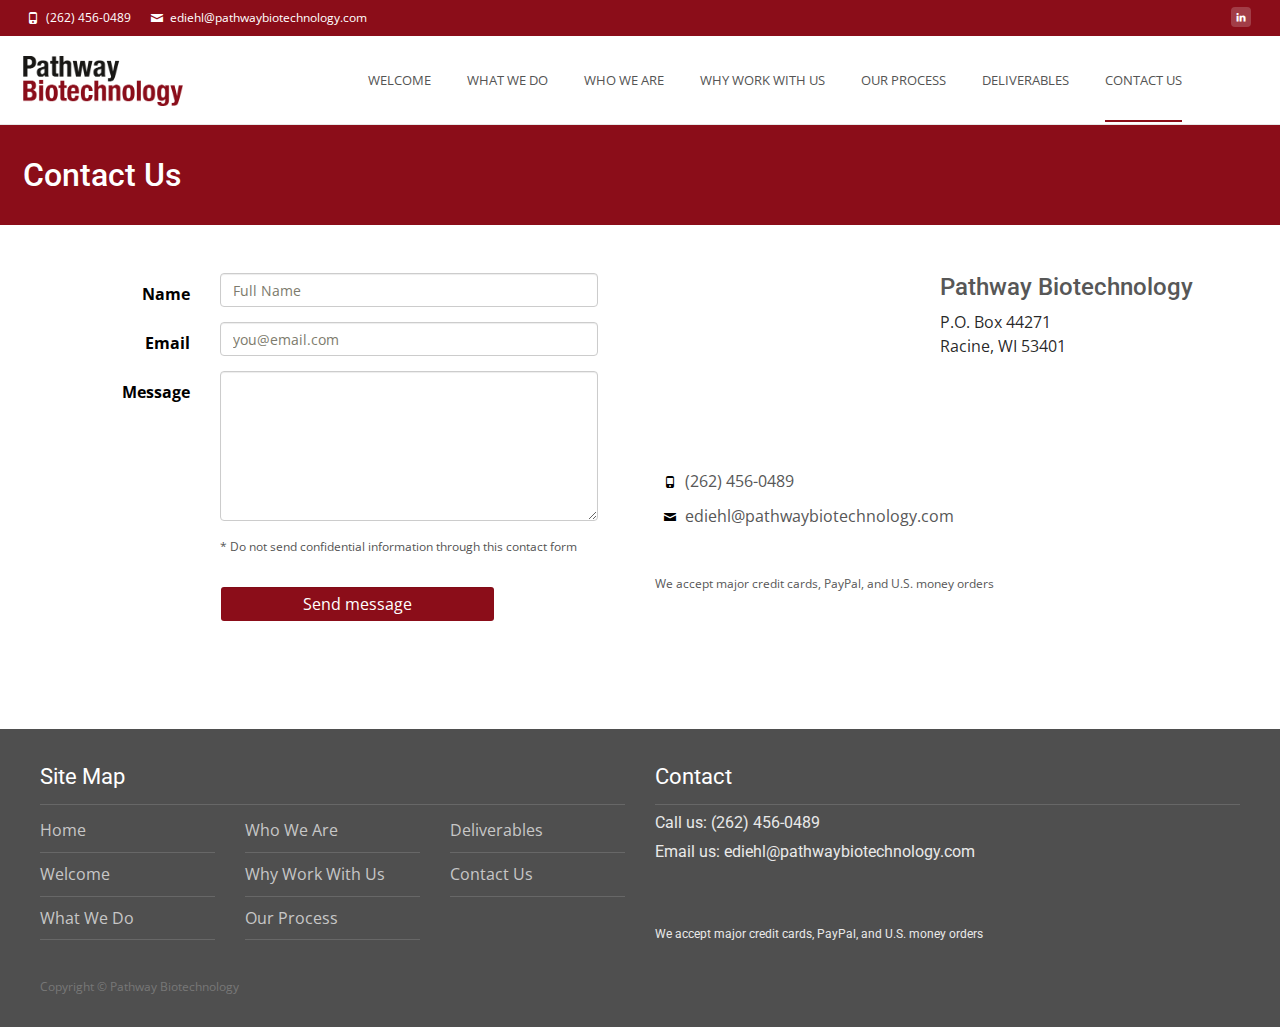
==== commit b1a3fca2: "minor changes" ====
--- a/contact-us/index.html
+++ b/contact-us/index.html
@@ -40,6 +40,15 @@
       <link rel="icon" href="../img/icon.ico" />
       <link rel='stylesheet' href='../css/main.css' type='text/css' media='all' />
       <link rel='stylesheet' href='../css/contact.css' type='text/css' media='all' />
+    <!-- Global site tag (gtag.js) - Google Analytics -->
+    <script async src="https://www.googletagmanager.com/gtag/js?id=UA-108381604-4"></script>
+    <script>
+      window.dataLayer = window.dataLayer || [];
+      function gtag(){dataLayer.push(arguments);}
+      gtag('js', new Date());
+
+      gtag('config', 'UA-108381604-4');
+    </script>
    </head>
 <body class="page-template-default page page-id-122 custom-background nx-wide twocol-blog single-author no-avatars nx-preloader">
       <div class="nx-ispload">
@@ -57,7 +66,7 @@
             <div class="ubarinnerwrap">
                <div class="socialicons">
                   <ul class="social">
-                     <li><a href="" title="linkedin" target="_blank"><i class="genericon socico genericon-linkedin"></i></a></li>
+                     <li><a href="https://www.linkedin.com/company/pathwaybiotechnology/" title="linkedin" target="_blank"><i class="genericon socico genericon-linkedin"></i></a></li>
                   </ul>
                </div>
                <div class="topphone tx-topphone">
@@ -127,7 +136,7 @@
           <div class="container" style="margin-bottom:60px;">
             <div class="row">
               <div class="col-lg-6">
-                  <form method="POST" action="https://formspree.io/vitellofellow@gmail.com">
+                  <form method="POST" action="https://formspree.io/ediehl@pathwaybiotechnology.com">
                     <div class="input string required contact_name field_with_errors">
                       <label class="string required">Name</label>
                       <input class="string required contact" required="required" aria-required="true" aria-invalid="true" placeholder="Full Name" type="text" name="name" value="">
@@ -147,18 +156,6 @@
                       <br>
                       <input type="submit" name="commit" value="Send message" class="btn btn btn-primary" data-disable-with="Send message">
                     </div>
-                    <!--
-                    <label>Your Name</label>
-                    <input class="contact" type="text" name="name" placeholder="">
-                    <label>Your Email</label>
-                    <input class="contact" type="email" name="email" placeholder="">
-                    <label>Your Message</label>
-                    <textarea class="contact" name="message" placeholder=""></textarea>
-
-                    <input type="hidden" name="_next" value="../success-message/" />
-
-                    <button type="submit">Send</button>
-                  -->
                   </form>
                 </div>
                 <div class="col-lg-6">
@@ -169,7 +166,7 @@
                     </div>
                     <div class="col-md-6">  <!--style="height:156px;"-->
                       <h4 class="sub-title">Pathway Biotechnology</h4>
-                      <p class="content" style="font-size:16px;color: rgba(0, 0, 0, 0.86);">Racine, WI 53401</p>
+                      <p class="content" style="font-size:16px;color: rgba(0, 0, 0, 0.86);line-height: 1.5">P.O. Box 44271 <br>Racine, WI 53401</p>
                     </div>
                     <div id="contact-info" class="col-md-12">
                       <p style="margin-bottom: 0.3rem;"><i class="topbarico genericon genericon-phone" id="contact-icons"></i>(262) 456-0489</p>
@@ -240,10 +237,10 @@
         <div class="col-md-6">
           <h3 class="widget-title">Contact</h3>
           <div class="footer-text">Call us:   (262) 456-0489 </div>
-          <div class="footer-text">Mail us:   ediehl@pathwaybiotechnology.com</div>
+          <div class="footer-text">Email us:   ediehl@pathwaybiotechnology.com</div>
           <br/>
           <br/>
-          <div class="footer-text" style="font-size: 12px !important;">We accept major credit cards, Pay Pal, and U.S. money orders</div>
+          <div class="footer-text" style="font-size: 12px !important;">We accept major credit cards, PayPal, and U.S. money orders</div>
         </div>
       </div>
       <div class="site-info">
--- a/css/main.css
+++ b/css/main.css
@@ -58,7 +58,6 @@
 .section-title2{
     border-bottom: solid 1px #ddd;
     padding-bottom: 15px;
-    margin-top: 30px;
     margin-bottom: 60px;
     color: #000;
 }
@@ -355,6 +354,7 @@
   }
   .section-title2{
     font-size:1.35em;
+    margin-top:0px;
   }
   .content-area, .featured-area{
     padding-left: 0px !important;
@@ -403,6 +403,11 @@
 @media(min-width: 607px){
   .section-title2{
     font-size:1.73em;
+  }
+}
+@media(min-width: 700px){
+  .section-title2{
+    margin-top:30px;
   }
 }
 @media(min-width: 750px){
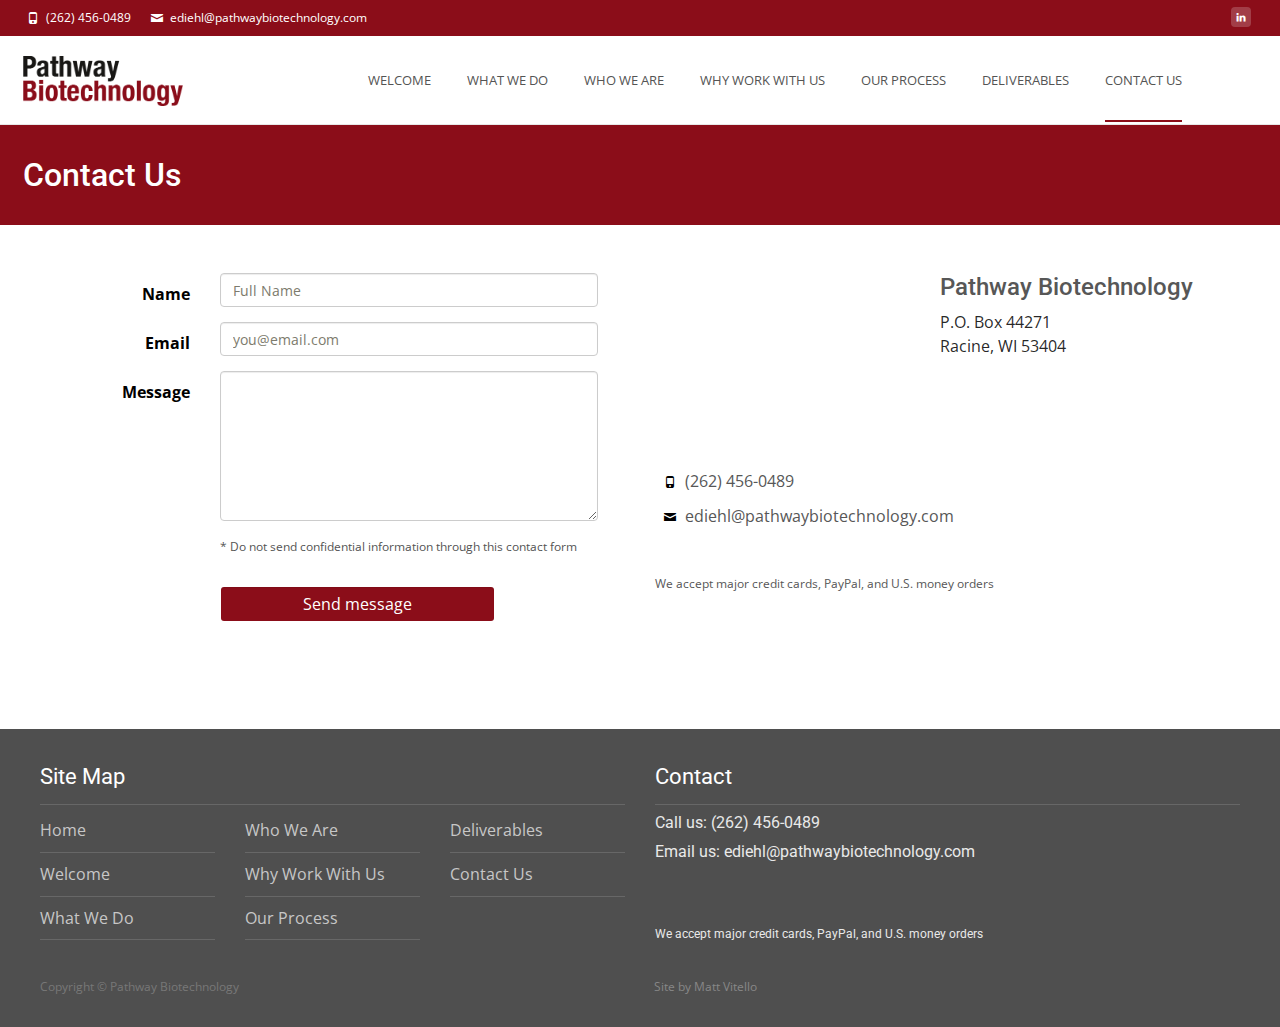
==== commit 50be4e7f: "another update" ====
--- a/contact-us/index.html
+++ b/contact-us/index.html
@@ -166,7 +166,7 @@
                     </div>
                     <div class="col-md-6">  <!--style="height:156px;"-->
                       <h4 class="sub-title">Pathway Biotechnology</h4>
-                      <p class="content" style="font-size:16px;color: rgba(0, 0, 0, 0.86);line-height: 1.5">P.O. Box 44271 <br>Racine, WI 53401</p>
+                      <p class="content" style="font-size:16px;color: rgba(0, 0, 0, 0.86);line-height: 1.5">P.O. Box 44271 <br>Racine, WI 53404</p>
                     </div>
                     <div id="contact-info" class="col-md-12">
                       <p style="margin-bottom: 0.3rem;"><i class="topbarico genericon genericon-phone" id="contact-icons"></i>(262) 456-0489</p>
@@ -244,7 +244,8 @@
         </div>
       </div>
       <div class="site-info">
-        <div class="copyright">Copyright &copy; Pathway Biotechnology</div>            
+        <div class="copyright" style="width: 52.3%;">Copyright &copy; Pathway Biotechnology</div>  
+        <div class="copyright" style="font-size: 12px !important;width: 42.3%"><a href="http://mattvitello.com/" style="text-decoration: none">Site by Matt Vitello</a></div>             
       </div>
     </div>
   </div>
--- a/css/main.css
+++ b/css/main.css
@@ -354,7 +354,7 @@
   }
   .section-title2{
     font-size:1.35em;
-    margin-top:0px;
+    margin-top:-10px;
   }
   .content-area, .featured-area{
     padding-left: 0px !important;
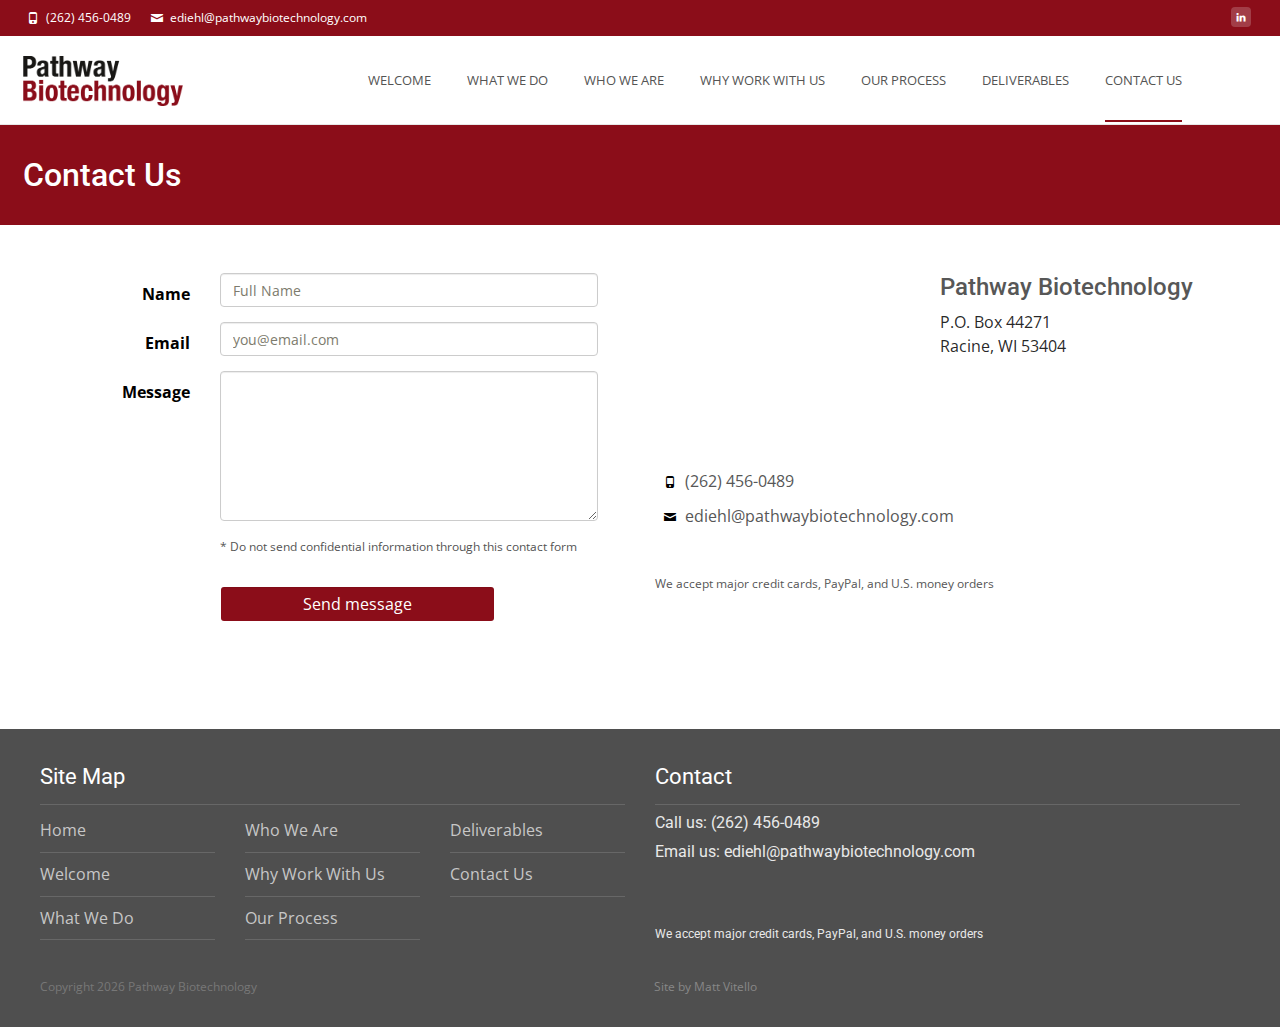
==== commit 1873d3e3: "updated copyright" ====
--- a/contact-us/index.html
+++ b/contact-us/index.html
@@ -244,7 +244,7 @@
         </div>
       </div>
       <div class="site-info">
-        <div class="copyright" style="width: 52.3%;">Copyright &copy; Pathway Biotechnology</div>  
+        <div class="copyright" style="width: 52.3%;">Copyright <script>document.write(new Date().getFullYear())</script> Pathway Biotechnology</div> 
         <div class="copyright" style="font-size: 12px !important;width: 42.3%"><a href="http://mattvitello.com/" style="text-decoration: none">Site by Matt Vitello</a></div>             
       </div>
     </div>
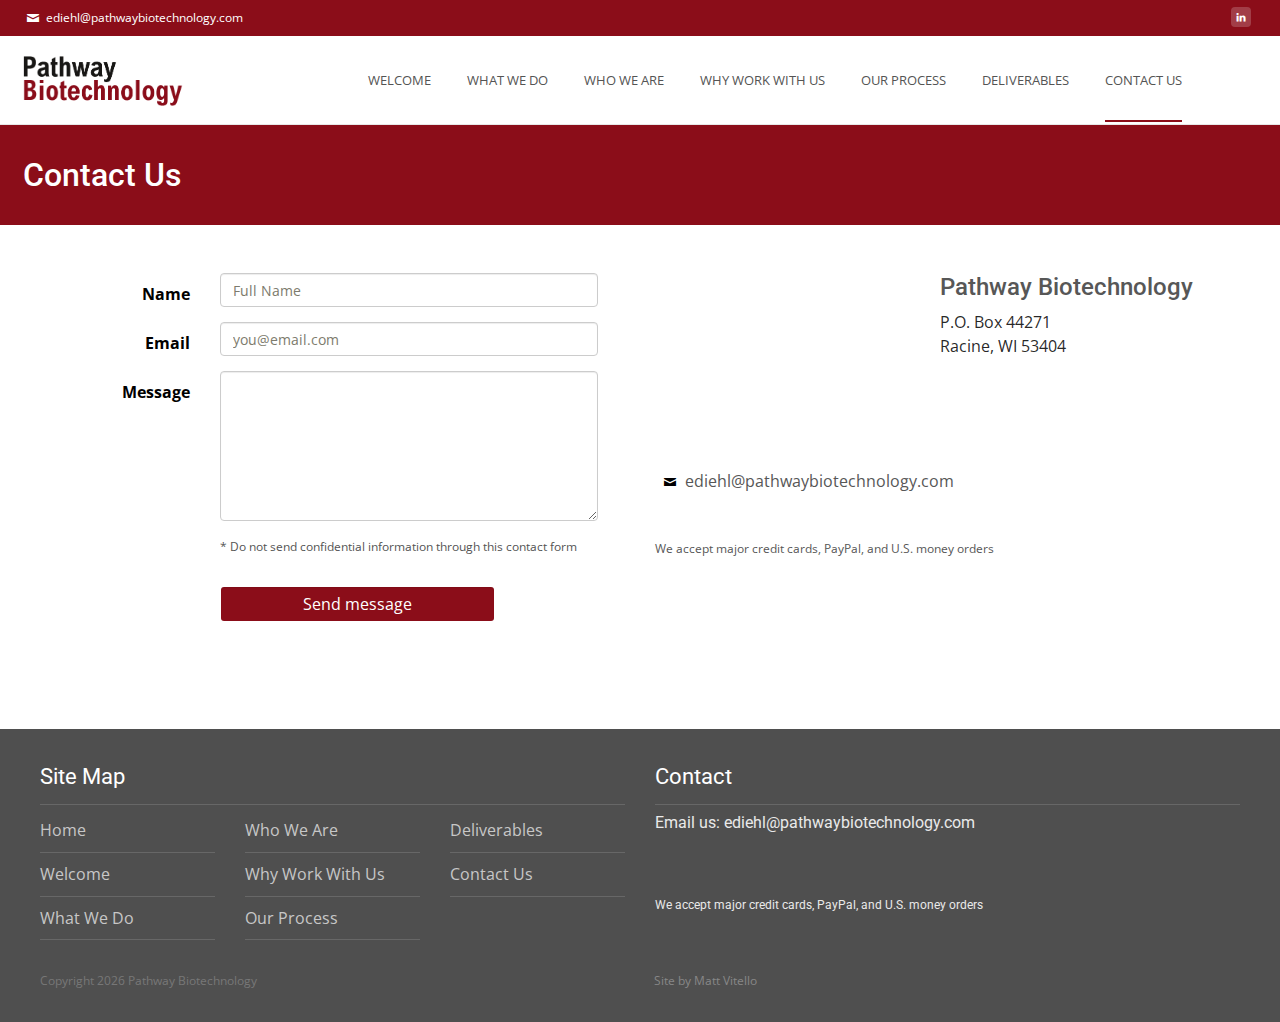
==== commit 2d1a108f: "rm phone num" ====
--- a/contact-us/index.html
+++ b/contact-us/index.html
@@ -69,9 +69,6 @@
                      <li><a href="https://www.linkedin.com/company/pathwaybiotechnology/" title="linkedin" target="_blank"><i class="genericon socico genericon-linkedin"></i></a></li>
                   </ul>
                </div>
-               <div class="topphone tx-topphone">
-                  <i class="topbarico genericon genericon-phone"></i>(262) 456-0489
-               </div>
                <div class="topphone tx-topmail">
                   <i class="topbarico genericon genericon-mail"></i>ediehl@pathwaybiotechnology.com
                </div>
@@ -108,12 +105,12 @@
                           </li>
                           <li id="menu-item-467" class="menu-item menu-item-type-post_type menu-item-object-page menu-item-467">
                             <a href="../deliverables/"><div>Deliverables</div></a>
-                          </li>                         
+                          </li>
                           <li id="menu-item-467" class="menu-item menu-item-type-post_type menu-item-object-page menu-item-467 current_page_item current_page_parent">
                             <a href=""><div>Contact Us</div></a>
                           </li>
                         </ul>
-                      </div>              
+                      </div>
                     </nav><!-- #site-navigation -->
                      <!-- #site-navigation -->
                      <div class="topsearch"></div>
@@ -169,7 +166,6 @@
                       <p class="content" style="font-size:16px;color: rgba(0, 0, 0, 0.86);line-height: 1.5">P.O. Box 44271 <br>Racine, WI 53404</p>
                     </div>
                     <div id="contact-info" class="col-md-12">
-                      <p style="margin-bottom: 0.3rem;"><i class="topbarico genericon genericon-phone" id="contact-icons"></i>(262) 456-0489</p>
                       <p><i class="topbarico genericon genericon-mail" id="contact-icons"></i>ediehl@pathwaybiotechnology.com</p>
                     </div>
                     <div style="padding-top:25px;" class="col-md-12">
@@ -195,48 +191,47 @@
               <div class="col-4 footer-nav">
                 <div class="menu-main-menu-container">
                  <a href="../">Home</a>
-               </div>    
+               </div>
               </div>
              <div class="col-4 footer-nav">
               <div class="menu-main-menu-container">
                <a href="../who-we-are/">Who We Are</a>
-             </div>    
+             </div>
            </div>
             <div class="col-4 footer-nav">
               <div class="menu-main-menu-container">
                <a href="../deliverables/">Deliverables</a>
-              </div>    
+              </div>
             </div>
          <div class="col-4 footer-nav">
           <div class="menu-main-menu-container">
            <a href="../welcome/">Welcome</a>
-         </div>    
+         </div>
           </div>
             <div class="col-4 footer-nav">
               <div class="menu-main-menu-container">
                <a href="../why-work-with-us/">Why Work With Us</a>
-              </div>    
+              </div>
             </div>
             <div class="col-4 footer-nav">
             <div class="menu-main-menu-container">
              <a href="">Contact Us</a>
-           </div>    
+           </div>
          </div>
             <div class="col-4 footer-nav">
               <div class="menu-main-menu-container">
                <a href="../what-we-do/">What We Do</a>
-              </div>    
+              </div>
             </div>
             <div class="col-4 footer-nav">
               <div class="menu-main-menu-container">
                <a href="../our-process/">Our Process</a>
-              </div>    
+              </div>
             </div>
           </div>
         </div>
         <div class="col-md-6">
           <h3 class="widget-title">Contact</h3>
-          <div class="footer-text">Call us:   (262) 456-0489 </div>
           <div class="footer-text">Email us:   ediehl@pathwaybiotechnology.com</div>
           <br/>
           <br/>
@@ -244,8 +239,8 @@
         </div>
       </div>
       <div class="site-info">
-        <div class="copyright" style="width: 52.3%;">Copyright <script>document.write(new Date().getFullYear())</script> Pathway Biotechnology</div> 
-        <div class="copyright" style="font-size: 12px !important;width: 42.3%"><a href="http://mattvitello.com/" style="text-decoration: none">Site by Matt Vitello</a></div>             
+        <div class="copyright" style="width: 52.3%;">Copyright <script>document.write(new Date().getFullYear())</script> Pathway Biotechnology</div>
+        <div class="copyright" style="font-size: 12px !important;width: 42.3%"><a href="http://mattvitello.com/" style="text-decoration: none">Site by Matt Vitello</a></div>
       </div>
     </div>
   </div>
@@ -263,7 +258,7 @@
                <span class="wprmenu_ic_3"></span>
             </div>
             <div class="menu_title">
-               MENU                
+               MENU
             </div>
          </div>
       </div>
@@ -303,4 +298,4 @@
       <script src="https://ajax.googleapis.com/ajax/libs/jquery/3.3.1/jquery.min.js"></script>
    </body>
 </html>
-<!--Generated by Endurance Page Cache-->+<!--Generated by Endurance Page Cache-->
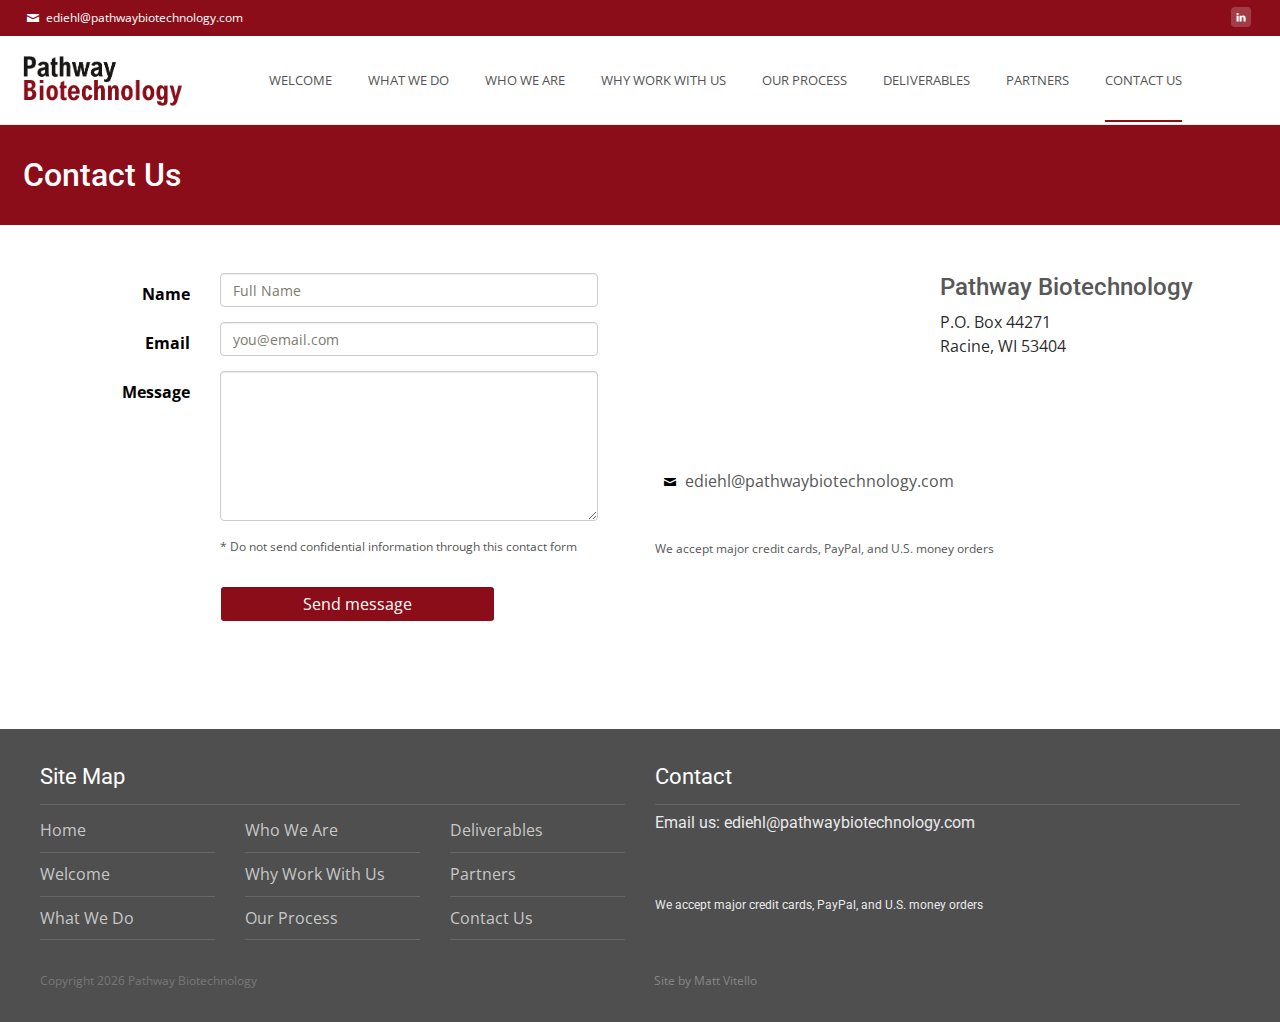
==== commit a4e252e1: "added new tab" ====
--- a/contact-us/index.html
+++ b/contact-us/index.html
@@ -1,301 +1,310 @@
 <!DOCTYPE html>
 <html lang="en-US" prefix="og: http://ogp.me/ns#">
-   <head>
-      <meta name="format-detection" content="telephone=no">
-      <meta charset="UTF-8">
-      <meta name="viewport" content="width=device-width">
-      <title>Pathway Biotechnology</title>
-      <meta property="og:locale" content="en_US" />
-      <meta property="og:type" content="website" />
-      <meta property="og:title" content="Pathway Biotechnology" />
-      <meta property="og:description" content="Our firm offers a full suite of pre-patent life science technology evaluation, including technology validation, market analysis, comps, and post-patent marketing plans. Our clients include the pharmaceutical and biotechnology industries, IP firms, angel and venture capital investors, and universities." />
-      <meta name="description" content="Our firm offers a full suite of pre-patent life science technology evaluation, including technology validation, market analysis, comps, and post-patent marketing plans. Our clients include the pharmaceutical and biotechnology industries, IP firms, angel and venture capital investors, and universities."/>
-      <meta property="og:url" content="https://www.pathwaybiotechnology.com/contact-us/" />
-      <meta property="og:site_name" content="PATHWAY BIOTECHNOLOGY" />
-      <link rel='stylesheet' id='contact-form-7-css'  href='../wp-content/plugins/contact-form-7/includes/css/MS_69.css' type='text/css' media='all' />
-      <link rel='stylesheet' id='es-widget-css-css'  href='../wp-content/plugins/email-subscribers/widget/MS_71.css' type='text/css' media='all' />
-      <link rel='stylesheet' id='owl-carousel-css'  href='../wp-content/plugins/templatesnext-toolkit/css/MS_68.css' type='text/css' media='all' />
-      <link rel='stylesheet' id='owl-carousel-transitions-css'  href='../wp-content/plugins/templatesnext-toolkit/css/MS_67.css' type='text/css' media='all' />
-      <link rel='stylesheet' id='colorbox-css'  href='../wp-content/plugins/templatesnext-toolkit/css/MS_66.css' type='text/css' media='all' />
-      <link rel='stylesheet' id='animate-css'  href='../wp-content/plugins/templatesnext-toolkit/css/MS_63.css' type='text/css' media='all' />
-      <link rel='stylesheet' id='tx-style-css'  href='../wp-content/plugins/templatesnext-toolkit/css/MS_61.css' type='text/css' media='all' />
-      <link rel='stylesheet' id='genericons-css'  href='../wp-content/plugins/jetpack/MS_57.css' type='text/css' media='all' />
-      <link rel='stylesheet' id='iexcel-sidr-css'  href='../wp-content/themes/i-excel/css/MS_64.css' type='text/css' media='all' />
-      <link rel='stylesheet' id='owl-carousel-theme-css'  href='../wp-content/themes/i-excel/css/MS_54.css' type='text/css' media='all' />
-      <link rel='stylesheet' id='iexcel-style-css'  href='../wp-content/themes/i-excel/MS_65.css' type='text/css' media='all' />
-      <link rel='stylesheet' id='i-excel-blog-layout-css'  href='../wp-content/themes/i-excel/css/MS_52.css' type='text/css' media='all' />
-      <link rel='stylesheet' id='i-excel-extra-stylesheet-css'  href='../wp-content/themes/i-excel/css/MS_55.css' type='text/css' media='all' />
-      <link rel='stylesheet' id='responsive-menu-css'  href='../wp-content/themes/i-excel/inc/responsive-menu/css/MS_53.css' type='text/css' media='all' />
-      <link rel='stylesheet' id='jetpack-widget-social-icons-styles-css'  href='../wp-content/plugins/jetpack/modules/widgets/social-icons/MS_50.css' type='text/css' media='all' />
-      <link rel='stylesheet' id='jetpack_css-css'  href='../wp-content/plugins/jetpack/css/MS_44.css' type='text/css' media='all' />
-      <link rel="stylesheet" href="https://maxcdn.bootstrapcdn.com/bootstrap/4.0.0/css/bootstrap.min.css" integrity="sha384-Gn5384xqQ1aoWXA+058RXPxPg6fy4IWvTNh0E263XmFcJlSAwiGgFAW/dAiS6JXm" crossorigin="anonymous">
-      <link rel="stylesheet" href="https://use.fontawesome.com/releases/v5.0.13/css/all.css" integrity="sha384-DNOHZ68U8hZfKXOrtjWvjxusGo9WQnrNx2sqG0tfsghAvtVlRW3tvkXWZh58N9jp" crossorigin="anonymous">
-
-      <script type='text/javascript' src='../wp-includes/js/jquery/MS_56.js'></script>
-      <script type='text/javascript' src='../wp-includes/js/jquery/MS_43.js'></script>
-      <link rel='https://api.w.org/' href='../wp-json/index.html' />
-      <link rel="EditURI" type="application/rsd+xml" title="RSD" href="../MS_47.html" />
-      <link rel="wlwmanifest" type="application/wlwmanifest+xml" href="../wp-includes/wlwmanifest_xml.html" />
-      <link rel='shortlink' href='index.html' />
-      <link rel="icon" href="../img/icon.ico" />
-      <link rel='stylesheet' href='../css/main.css' type='text/css' media='all' />
-      <link rel='stylesheet' href='../css/contact.css' type='text/css' media='all' />
-    <!-- Global site tag (gtag.js) - Google Analytics -->
-    <script async src="https://www.googletagmanager.com/gtag/js?id=UA-108381604-4"></script>
-    <script>
-      window.dataLayer = window.dataLayer || [];
-      function gtag(){dataLayer.push(arguments);}
-      gtag('js', new Date());
-
-      gtag('config', 'UA-108381604-4');
-    </script>
-   </head>
+<head>
+  <meta name="format-detection" content="telephone=no">
+  <meta charset="UTF-8">
+  <meta name="viewport" content="width=device-width">
+  <title>Pathway Biotechnology</title>
+  <meta property="og:locale" content="en_US" />
+  <meta property="og:type" content="website" />
+  <meta property="og:title" content="Pathway Biotechnology" />
+  <meta property="og:description" content="Our firm offers a full suite of pre-patent life science technology evaluation, including technology validation, market analysis, comps, and post-patent marketing plans. Our clients include the pharmaceutical and biotechnology industries, IP firms, angel and venture capital investors, and universities." />
+  <meta name="description" content="Our firm offers a full suite of pre-patent life science technology evaluation, including technology validation, market analysis, comps, and post-patent marketing plans. Our clients include the pharmaceutical and biotechnology industries, IP firms, angel and venture capital investors, and universities."/>
+  <meta property="og:url" content="https://www.pathwaybiotechnology.com/contact-us/" />
+  <meta property="og:site_name" content="PATHWAY BIOTECHNOLOGY" />
+  <link rel='stylesheet' id='contact-form-7-css'  href='../wp-content/plugins/contact-form-7/includes/css/MS_69.css' type='text/css' media='all' />
+  <link rel='stylesheet' id='es-widget-css-css'  href='../wp-content/plugins/email-subscribers/widget/MS_71.css' type='text/css' media='all' />
+  <link rel='stylesheet' id='owl-carousel-css'  href='../wp-content/plugins/templatesnext-toolkit/css/MS_68.css' type='text/css' media='all' />
+  <link rel='stylesheet' id='owl-carousel-transitions-css'  href='../wp-content/plugins/templatesnext-toolkit/css/MS_67.css' type='text/css' media='all' />
+  <link rel='stylesheet' id='colorbox-css'  href='../wp-content/plugins/templatesnext-toolkit/css/MS_66.css' type='text/css' media='all' />
+  <link rel='stylesheet' id='animate-css'  href='../wp-content/plugins/templatesnext-toolkit/css/MS_63.css' type='text/css' media='all' />
+  <link rel='stylesheet' id='tx-style-css'  href='../wp-content/plugins/templatesnext-toolkit/css/MS_61.css' type='text/css' media='all' />
+  <link rel='stylesheet' id='genericons-css'  href='../wp-content/plugins/jetpack/MS_57.css' type='text/css' media='all' />
+  <link rel='stylesheet' id='iexcel-sidr-css'  href='../wp-content/themes/i-excel/css/MS_64.css' type='text/css' media='all' />
+  <link rel='stylesheet' id='owl-carousel-theme-css'  href='../wp-content/themes/i-excel/css/MS_54.css' type='text/css' media='all' />
+  <link rel='stylesheet' id='iexcel-style-css'  href='../wp-content/themes/i-excel/MS_65.css' type='text/css' media='all' />
+  <link rel='stylesheet' id='i-excel-blog-layout-css'  href='../wp-content/themes/i-excel/css/MS_52.css' type='text/css' media='all' />
+  <link rel='stylesheet' id='i-excel-extra-stylesheet-css'  href='../wp-content/themes/i-excel/css/MS_55.css' type='text/css' media='all' />
+  <link rel='stylesheet' id='responsive-menu-css'  href='../wp-content/themes/i-excel/inc/responsive-menu/css/MS_53.css' type='text/css' media='all' />
+  <link rel='stylesheet' id='jetpack-widget-social-icons-styles-css'  href='../wp-content/plugins/jetpack/modules/widgets/social-icons/MS_50.css' type='text/css' media='all' />
+  <link rel='stylesheet' id='jetpack_css-css'  href='../wp-content/plugins/jetpack/css/MS_44.css' type='text/css' media='all' />
+  <link rel="stylesheet" href="https://maxcdn.bootstrapcdn.com/bootstrap/4.0.0/css/bootstrap.min.css" integrity="sha384-Gn5384xqQ1aoWXA+058RXPxPg6fy4IWvTNh0E263XmFcJlSAwiGgFAW/dAiS6JXm" crossorigin="anonymous">
+  <link rel="stylesheet" href="https://use.fontawesome.com/releases/v5.0.13/css/all.css" integrity="sha384-DNOHZ68U8hZfKXOrtjWvjxusGo9WQnrNx2sqG0tfsghAvtVlRW3tvkXWZh58N9jp" crossorigin="anonymous">
+
+  <script type='text/javascript' src='../wp-includes/js/jquery/MS_56.js'></script>
+  <script type='text/javascript' src='../wp-includes/js/jquery/MS_43.js'></script>
+  <link rel='https://api.w.org/' href='../wp-json/index.html' />
+  <link rel="EditURI" type="application/rsd+xml" title="RSD" href="../MS_47.html" />
+  <link rel="wlwmanifest" type="application/wlwmanifest+xml" href="../wp-includes/wlwmanifest_xml.html" />
+  <link rel='shortlink' href='index.html' />
+  <link rel="icon" href="../img/icon.ico" />
+  <link rel='stylesheet' href='../css/main.css' type='text/css' media='all' />
+  <link rel='stylesheet' href='../css/contact.css' type='text/css' media='all' />
+  <!-- Global site tag (gtag.js) - Google Analytics -->
+  <script async src="https://www.googletagmanager.com/gtag/js?id=UA-108381604-4"></script>
+  <script>
+  window.dataLayer = window.dataLayer || [];
+  function gtag(){dataLayer.push(arguments);}
+  gtag('js', new Date());
+
+  gtag('config', 'UA-108381604-4');
+  </script>
+</head>
 <body class="page-template-default page page-id-122 custom-background nx-wide twocol-blog single-author no-avatars nx-preloader">
-      <div class="nx-ispload">
-         <div class="nx-ispload-wrap">
-            <div class="nx-folding-cube">
-               <div class="nx-cube1 nx-cube"></div>
-               <div class="nx-cube2 nx-cube"></div>
-               <div class="nx-cube4 nx-cube"></div>
-               <div class="nx-cube3 nx-cube"></div>
-            </div>
-         </div>
-      </div>
-      <div id="page" class="hfeed site">
-         <div id="utilitybar" class="utilitybar colored-bg">
-            <div class="ubarinnerwrap">
-               <div class="socialicons">
-                  <ul class="social">
-                     <li><a href="https://www.linkedin.com/company/pathwaybiotechnology/" title="linkedin" target="_blank"><i class="genericon socico genericon-linkedin"></i></a></li>
-                  </ul>
-               </div>
-               <div class="topphone tx-topmail">
-                  <i class="topbarico genericon genericon-mail"></i>ediehl@pathwaybiotechnology.com
-               </div>
-            </div>
-         </div>
-         <div class="headerwrap">
-            <header id="masthead" class="site-header" role="banner">
-               <div class="headerinnerwrap">
-                  <a class="home-link" href="../" rel="home">
-                    <span>
-                      <img src="../img/temp-logo.png" style="width:160px"/>
-                    </span>
-                  </a>
-                  <div id="navbar" class="navbar ">
-                    <nav id="site-navigation" class="navigation main-navigation" role="navigation">
-                      <h3 class="menu-toggle">Menu</h3>
-                      <a class="screen-reader-text skip-link" href="#content" title="Skip to content">Skip to content</a>
-                      <div class="nav-container">
-                        <ul id="menu-top-menu" class="nav-menu">
-                          <li id="menu-item-465" class="menu-item menu-item-type-post_type menu-item-object-page menu-item-465">
-                            <a href="../welcome/"><div>Welcome</div></a>
-                          </li>
-                          <li id="menu-item-466" class="menu-item menu-item-type-post_type menu-item-object-page menu-item-466">
-                            <a href="../what-we-do/"><div>What We Do</div></a>
-                          </li>
-                          <li id="menu-item-468" class="menu-item menu-item-type-post_type menu-item-object-page menu-item-468">
-                            <a href="../who-we-are/"><div>Who We Are</div></a>
-                          </li>
-                          <li id="menu-item-467" class="menu-item menu-item-type-post_type menu-item-object-page menu-item-467">
-                            <a href="../why-work-with-us/"><div>Why Work With Us</div></a>
-                          </li>
-                          <li id="menu-item-467" class="menu-item menu-item-type-post_type menu-item-object-page menu-item-467">
-                            <a href="../our-process/"><div>Our Process</div></a>
-                          </li>
-                          <li id="menu-item-467" class="menu-item menu-item-type-post_type menu-item-object-page menu-item-467">
-                            <a href="../deliverables/"><div>Deliverables</div></a>
-                          </li>
-                          <li id="menu-item-467" class="menu-item menu-item-type-post_type menu-item-object-page menu-item-467 current_page_item current_page_parent">
-                            <a href=""><div>Contact Us</div></a>
-                          </li>
-                        </ul>
-                      </div>
-                    </nav><!-- #site-navigation -->
-                     <!-- #site-navigation -->
-                     <div class="topsearch"></div>
-                  </div>
-                  <!-- #navbar -->
-                  <div class="clear"></div>
-               </div>
-            </header>
-            <!-- #masthead -->
-         </div>
-         <!-- #Banner -->
-         <div class="iheader" style="">
-            <div class="titlebar">
-               <h1 class="entry-title">Contact Us</h1>
-            </div>
-         </div>
-		<div id="main" class="site-main">
-			<div id="primary" class="content-area">
-				<div id="content" class="site-content" role="main">
+  <div class="nx-ispload">
+    <div class="nx-ispload-wrap">
+      <div class="nx-folding-cube">
+        <div class="nx-cube1 nx-cube"></div>
+        <div class="nx-cube2 nx-cube"></div>
+        <div class="nx-cube4 nx-cube"></div>
+        <div class="nx-cube3 nx-cube"></div>
+      </div>
+    </div>
+  </div>
+  <div id="page" class="hfeed site">
+    <div id="utilitybar" class="utilitybar colored-bg">
+      <div class="ubarinnerwrap">
+        <div class="socialicons">
+          <ul class="social">
+            <li><a href="https://www.linkedin.com/company/pathwaybiotechnology/" title="linkedin" target="_blank"><i class="genericon socico genericon-linkedin"></i></a></li>
+          </ul>
+        </div>
+        <div class="topphone tx-topmail">
+          <i class="topbarico genericon genericon-mail"></i>ediehl@pathwaybiotechnology.com
+        </div>
+      </div>
+    </div>
+    <div class="headerwrap">
+      <header id="masthead" class="site-header" role="banner">
+        <div class="headerinnerwrap">
+          <a class="home-link" href="../" rel="home">
+            <span>
+              <img src="../img/temp-logo.png" style="width:160px"/>
+            </span>
+          </a>
+          <div id="navbar" class="navbar ">
+            <nav id="site-navigation" class="navigation main-navigation" role="navigation">
+              <h3 class="menu-toggle">Menu</h3>
+              <a class="screen-reader-text skip-link" href="#content" title="Skip to content">Skip to content</a>
+              <div class="nav-container">
+                <ul id="menu-top-menu" class="nav-menu">
+                  <li id="menu-item-465" class="menu-item menu-item-type-post_type menu-item-object-page menu-item-465">
+                    <a href="../welcome/"><div>Welcome</div></a>
+                  </li>
+                  <li id="menu-item-466" class="menu-item menu-item-type-post_type menu-item-object-page menu-item-466">
+                    <a href="../what-we-do/"><div>What We Do</div></a>
+                  </li>
+                  <li id="menu-item-468" class="menu-item menu-item-type-post_type menu-item-object-page menu-item-468">
+                    <a href="../who-we-are/"><div>Who We Are</div></a>
+                  </li>
+                  <li id="menu-item-467" class="menu-item menu-item-type-post_type menu-item-object-page menu-item-467">
+                    <a href="../why-work-with-us/"><div>Why Work With Us</div></a>
+                  </li>
+                  <li id="menu-item-467" class="menu-item menu-item-type-post_type menu-item-object-page menu-item-467">
+                    <a href="../our-process/"><div>Our Process</div></a>
+                  </li>
+                  <li id="menu-item-467" class="menu-item menu-item-type-post_type menu-item-object-page menu-item-467">
+                    <a href="../deliverables/"><div>Deliverables</div></a>
+                  </li>
+                  <li id="menu-item-468" class="menu-item menu-item-type-post_type menu-item-object-page menu-item-468">
+                    <a href="../partners/"><div>Partners</div></a>
+                  </li>
+                  <li id="menu-item-467" class="menu-item menu-item-type-post_type menu-item-object-page menu-item-467 current_page_item current_page_parent">
+                    <a href=""><div>Contact Us</div></a>
+                  </li>
+                </ul>
+              </div>
+            </nav><!-- #site-navigation -->
+            <!-- #site-navigation -->
+            <div class="topsearch"></div>
+          </div>
+          <!-- #navbar -->
+          <div class="clear"></div>
+        </div>
+      </header>
+      <!-- #masthead -->
+    </div>
+    <!-- #Banner -->
+    <div class="iheader" style="">
+      <div class="titlebar">
+        <h1 class="entry-title">Contact Us</h1>
+      </div>
+    </div>
+    <div id="main" class="site-main">
+      <div id="primary" class="content-area">
+        <div id="content" class="site-content" role="main">
           <div class="container" style="margin-bottom:60px;">
             <div class="row">
               <div class="col-lg-6">
-                  <form method="POST" action="https://formspree.io/ediehl@pathwaybiotechnology.com">
-                    <div class="input string required contact_name field_with_errors">
-                      <label class="string required">Name</label>
-                      <input class="string required contact" required="required" aria-required="true" aria-invalid="true" placeholder="Full Name" type="text" name="name" value="">
-                    </div>
-                    <div class="input string required contact_name field_with_errors">
-                      <label class="string required">Email</label>
-                      <input class="string required contact" required="required" aria-required="true" aria-invalid="true" placeholder="you@email.com" type="email" name="email" value="">
-                    </div>
-                    <div class="input string required contact_name field_with_errors">
-                      <label class="string required">Message</label>
-                      <textarea class="contact" name="message" placeholder=""></textarea>
-                      <p id="disclaimer">* Do not send confidential information through this contact form</p>
-                    </div>
-                    <input type="hidden" name="_next" value="../success-message/" />
-                    <div class="col-sm-3"></div>
-                    <div class="col-sm-9 col-sm-offset-3" id="btn-container">
-                      <br>
-                      <input type="submit" name="commit" value="Send message" class="btn btn btn-primary" data-disable-with="Send message">
-                    </div>
-                  </form>
-                </div>
-                <div class="col-lg-6">
-                  <div class="row">
-                    <div class="col-md-6">  <!--style="height:156px;"-->
-                      <iframe width="100%" height="150px" frameborder="0" scrolling="no" marginheight="0" marginwidth="0" src="https://www.google.com/maps/embed/v1/place?key=AIzaSyBFLvxgYpIi1bGVqNPSSt7k8VvR_9fsULo&amp;q=Racine,+WI">
-                      </iframe>
-                    </div>
-                    <div class="col-md-6">  <!--style="height:156px;"-->
-                      <h4 class="sub-title">Pathway Biotechnology</h4>
-                      <p class="content" style="font-size:16px;color: rgba(0, 0, 0, 0.86);line-height: 1.5">P.O. Box 44271 <br>Racine, WI 53404</p>
-                    </div>
-                    <div id="contact-info" class="col-md-12">
-                      <p><i class="topbarico genericon genericon-mail" id="contact-icons"></i>ediehl@pathwaybiotechnology.com</p>
-                    </div>
-                    <div style="padding-top:25px;" class="col-md-12">
-                      <p style="font-size: 12px;">We accept major credit cards, PayPal, and U.S. money orders</p>
-                    </div>
-                  </div>
-                </div>
+                <form method="POST" action="https://formspree.io/ediehl@pathwaybiotechnology.com">
+                  <div class="input string required contact_name field_with_errors">
+                    <label class="string required">Name</label>
+                    <input class="string required contact" required="required" aria-required="true" aria-invalid="true" placeholder="Full Name" type="text" name="name" value="">
+                  </div>
+                  <div class="input string required contact_name field_with_errors">
+                    <label class="string required">Email</label>
+                    <input class="string required contact" required="required" aria-required="true" aria-invalid="true" placeholder="you@email.com" type="email" name="email" value="">
+                  </div>
+                  <div class="input string required contact_name field_with_errors">
+                    <label class="string required">Message</label>
+                    <textarea class="contact" name="message" placeholder=""></textarea>
+                    <p id="disclaimer">* Do not send confidential information through this contact form</p>
+                  </div>
+                  <input type="hidden" name="_next" value="../success-message/" />
+                  <div class="col-sm-3"></div>
+                  <div class="col-sm-9 col-sm-offset-3" id="btn-container">
+                    <br>
+                    <input type="submit" name="commit" value="Send message" class="btn btn btn-primary" data-disable-with="Send message">
+                  </div>
+                </form>
               </div>
-            </div>
-          </div><!-- #content -->
-        </div><!-- #primary -->
-
-
-
-			</div><!-- #main -->
-<footer id="colophon" class="site-footer" role="contentinfo">
- <div class="footer-bg clearfix">
-  <div class="widget-wrap">
-    <div class="row footer-row">
-            <div class="col-md-6">
-             <h3 class="widget-title">Site Map</h3>
-             <div class="row">
-              <div class="col-4 footer-nav">
-                <div class="menu-main-menu-container">
-                 <a href="../">Home</a>
-               </div>
-              </div>
-             <div class="col-4 footer-nav">
-              <div class="menu-main-menu-container">
-               <a href="../who-we-are/">Who We Are</a>
-             </div>
-           </div>
-            <div class="col-4 footer-nav">
-              <div class="menu-main-menu-container">
-               <a href="../deliverables/">Deliverables</a>
-              </div>
-            </div>
-         <div class="col-4 footer-nav">
-          <div class="menu-main-menu-container">
-           <a href="../welcome/">Welcome</a>
-         </div>
-          </div>
-            <div class="col-4 footer-nav">
-              <div class="menu-main-menu-container">
-               <a href="../why-work-with-us/">Why Work With Us</a>
-              </div>
-            </div>
-            <div class="col-4 footer-nav">
-            <div class="menu-main-menu-container">
-             <a href="">Contact Us</a>
-           </div>
-         </div>
-            <div class="col-4 footer-nav">
-              <div class="menu-main-menu-container">
-               <a href="../what-we-do/">What We Do</a>
-              </div>
-            </div>
-            <div class="col-4 footer-nav">
-              <div class="menu-main-menu-container">
-               <a href="../our-process/">Our Process</a>
+              <div class="col-lg-6">
+                <div class="row">
+                  <div class="col-md-6">  <!--style="height:156px;"-->
+                    <iframe width="100%" height="150px" frameborder="0" scrolling="no" marginheight="0" marginwidth="0" src="https://www.google.com/maps/embed/v1/place?key=AIzaSyBFLvxgYpIi1bGVqNPSSt7k8VvR_9fsULo&amp;q=Racine,+WI">
+                    </iframe>
+                  </div>
+                  <div class="col-md-6">  <!--style="height:156px;"-->
+                    <h4 class="sub-title">Pathway Biotechnology</h4>
+                    <p class="content" style="font-size:16px;color: rgba(0, 0, 0, 0.86);line-height: 1.5">P.O. Box 44271 <br>Racine, WI 53404</p>
+                  </div>
+                  <div id="contact-info" class="col-md-12">
+                    <p><i class="topbarico genericon genericon-mail" id="contact-icons"></i>ediehl@pathwaybiotechnology.com</p>
+                  </div>
+                  <div style="padding-top:25px;" class="col-md-12">
+                    <p style="font-size: 12px;">We accept major credit cards, PayPal, and U.S. money orders</p>
+                  </div>
+                </div>
               </div>
             </div>
           </div>
+        </div><!-- #content -->
+      </div><!-- #primary -->
+
+
+
+    </div><!-- #main -->
+    <footer id="colophon" class="site-footer" role="contentinfo">
+      <div class="footer-bg clearfix">
+        <div class="widget-wrap">
+          <div class="row footer-row">
+            <div class="col-md-6">
+              <h3 class="widget-title">Site Map</h3>
+              <div class="row">
+                <div class="col-4 footer-nav">
+                  <div class="menu-main-menu-container">
+                    <a href="../">Home</a>
+                  </div>
+                </div>
+                <div class="col-4 footer-nav">
+                  <div class="menu-main-menu-container">
+                    <a href="../who-we-are/">Who We Are</a>
+                  </div>
+                </div>
+                <div class="col-4 footer-nav">
+                  <div class="menu-main-menu-container">
+                    <a href="../deliverables/">Deliverables</a>
+                  </div>
+                </div>
+                <div class="col-4 footer-nav">
+                  <div class="menu-main-menu-container">
+                    <a href="../welcome/">Welcome</a>
+                  </div>
+                </div>
+                <div class="col-4 footer-nav">
+                  <div class="menu-main-menu-container">
+                    <a href="../why-work-with-us/">Why Work With Us</a>
+                  </div>
+                </div>
+                <div class="col-4 footer-nav">
+                  <div class="menu-main-menu-container">
+                    <a href="../partners/">Partners</a>
+                  </div>
+                </div>
+                <div class="col-4 footer-nav">
+                  <div class="menu-main-menu-container">
+                    <a href="../what-we-do/">What We Do</a>
+                  </div>
+                </div>
+                <div class="col-4 footer-nav">
+                  <div class="menu-main-menu-container">
+                    <a href="../our-process/">Our Process</a>
+                  </div>
+                </div>
+                <div class="col-4 footer-nav">
+                  <div class="menu-main-menu-container">
+                    <a href="">Contact Us</a>
+                  </div>
+                </div>
+              </div>
+            </div>
+            <div class="col-md-6">
+              <h3 class="widget-title">Contact</h3>
+              <div class="footer-text">Email us:   ediehl@pathwaybiotechnology.com</div>
+              <br/>
+              <br/>
+              <div class="footer-text" style="font-size: 12px !important;">We accept major credit cards, PayPal, and U.S. money orders</div>
+            </div>
+          </div>
+          <div class="site-info">
+            <div class="copyright" style="width: 52.3%;">Copyright <script>document.write(new Date().getFullYear())</script> Pathway Biotechnology</div>
+            <div class="copyright" style="font-size: 12px !important;width: 42.3%"><a href="http://mattvitello.com/" style="text-decoration: none">Site by Matt Vitello</a></div>
+          </div>
         </div>
-        <div class="col-md-6">
-          <h3 class="widget-title">Contact</h3>
-          <div class="footer-text">Email us:   ediehl@pathwaybiotechnology.com</div>
-          <br/>
-          <br/>
-          <div class="footer-text" style="font-size: 12px !important;">We accept major credit cards, PayPal, and U.S. money orders</div>
-        </div>
-      </div>
-      <div class="site-info">
-        <div class="copyright" style="width: 52.3%;">Copyright <script>document.write(new Date().getFullYear())</script> Pathway Biotechnology</div>
-        <div class="copyright" style="font-size: 12px !important;width: 42.3%"><a href="http://mattvitello.com/" style="text-decoration: none">Site by Matt Vitello</a></div>
-      </div>
-    </div>
-  </div>
-</footer>
-         <!-- #colophon -->
-      </div>
-      <!-- #page -->
-      <div style="display:none">
-      </div>
-      <div id="wprmenu_bar" class="wprmenu_bar">
-         <div class="wprmenu-inner">
-            <div class="wprmenu_icon">
-               <span class="wprmenu_ic_1"></span>
-               <span class="wprmenu_ic_2"></span>
-               <span class="wprmenu_ic_3"></span>
-            </div>
-            <div class="menu_title">
-               MENU
-            </div>
-         </div>
-      </div>
-   <div id="wprmenu_menu" class="wprmenu_levels left wprmenu_custom_icons">
-  <ul id="wprmenu_menu_ul">
-    <li class="menu-item menu-item-type-post_type menu-item-object-page menu-item-home current-menu-item page_item page-item-4 current_page_item menu-item-469"><a href="../">Home</a></li>
-    <li class="menu-item menu-item-type-post_type menu-item-object-page menu-item-465"><a href="../welcome/">Welcome</a></li>
-    <li class="menu-item menu-item-type-post_type menu-item-object-page menu-item-466"><a href="../what-we-do/">What We Do</a></li>
-    <li class="menu-item menu-item-type-post_type menu-item-object-page menu-item-468"><a href="../who-we-are/">Who We Are</a></li>
-    <li class="menu-item menu-item-type-post_type menu-item-object-page menu-item-468"><a href="../why-work-with-us/">Why Work With Us</a></li>
-    <li class="menu-item menu-item-type-post_type menu-item-object-page menu-item-468"><a href="../our-process/">Our Process</a></li>
-    <li class="menu-item menu-item-type-post_type menu-item-object-page menu-item-468"><a href="../deliverables/">Deliverables</a></li>
-    <li class="menu-item menu-item-type-post_type menu-item-object-page menu-item-467"><a href="">Contact Us</a></li>
-  </ul>
-   </div>
-      <script type='text/javascript' src='../https/s0wpcom/wp-content/js/MS_42.js'></script>
-      <script type='text/javascript' src='../wp-includes/js/MS_39.js'></script>
-      <script type='text/javascript' src='../wp-includes/js/MS_37.js'></script>
-      <script type='text/javascript' src='../wp-includes/js/jquery/MS_22.js'></script>
-      <script type='text/javascript' src='../wp-content/plugins/templatesnext-toolkit/js/MS_14.js'></script>
-      <script type='text/javascript' src='../wp-content/plugins/templatesnext-toolkit/js/MS_21.js'></script>
-      <script type='text/javascript' src='../wp-content/plugins/templatesnext-toolkit/js/MS_28.js'></script>
-      <script type='text/javascript' src='../wp-content/plugins/templatesnext-toolkit/js/MS_20.js'></script>
-      <script type='text/javascript' src='../wp-content/themes/i-excel/js/MS_18.js'></script>
-      <script type='text/javascript' src='../wp-content/themes/i-excel/js/MS_31.js'></script>
-      <script type='text/javascript' src='../wp-content/themes/i-excel/js/MS_17.js'></script>
-      <script type='text/javascript' src='../wp-content/themes/i-excel/inc/responsive-menu/js/MS_27.js'></script>
-      <script type='text/javascript' src='../wp-content/themes/i-excel/inc/responsive-menu/js/MS_16.js'></script>
-      <script type='text/javascript'>var wprmenu = {"zooming":"yes","from_width":"1070","swipe":"yes"};</script>
-      <script type='text/javascript' src='../wp-content/themes/i-excel/inc/responsive-menu/js/MS_13.js'></script>
-      <script type='text/javascript' src='../wp-content/plugins/q2w3-fixed-widget/js/MS_8.js'></script>
-      <script type='text/javascript' src='../wp-includes/js/MS_6.js'></script>
-      <script type='text/javascript' src='../https/ajaxgoogleapiscom/ajax/libs/webfont/1626/MS_5.js'></script>
-      <script type='text/javascript'>WebFont.load({google:{families:['Open Sans:400', 'Roboto:400']}});</script>
-      <script src="https://cdnjs.cloudflare.com/ajax/libs/popper.js/1.12.9/umd/popper.min.js" integrity="sha384-ApNbgh9B+Y1QKtv3Rn7W3mgPxhU9K/ScQsAP7hUibX39j7fakFPskvXusvfa0b4Q" crossorigin="anonymous"></script>
-      <script src="https://maxcdn.bootstrapcdn.com/bootstrap/4.0.0/js/bootstrap.min.js" integrity="sha384-JZR6Spejh4U02d8jOt6vLEHfe/JQGiRRSQQxSfFWpi1MquVdAyjUar5+76PVCmYl" crossorigin="anonymous"></script>
-      <script src="https://ajax.googleapis.com/ajax/libs/jquery/3.3.1/jquery.min.js"></script>
-   </body>
+      </div>
+    </footer>
+    <!-- #colophon -->
+  </div>
+  <!-- #page -->
+  <div style="display:none">
+  </div>
+  <div id="wprmenu_bar" class="wprmenu_bar">
+    <div class="wprmenu-inner">
+      <div class="wprmenu_icon">
+        <span class="wprmenu_ic_1"></span>
+        <span class="wprmenu_ic_2"></span>
+        <span class="wprmenu_ic_3"></span>
+      </div>
+      <div class="menu_title">
+        MENU
+      </div>
+    </div>
+  </div>
+  <div id="wprmenu_menu" class="wprmenu_levels left wprmenu_custom_icons">
+    <ul id="wprmenu_menu_ul">
+      <li class="menu-item menu-item-type-post_type menu-item-object-page menu-item-home current-menu-item page_item page-item-4 current_page_item menu-item-469"><a href="../">Home</a></li>
+      <li class="menu-item menu-item-type-post_type menu-item-object-page menu-item-465"><a href="../welcome/">Welcome</a></li>
+      <li class="menu-item menu-item-type-post_type menu-item-object-page menu-item-466"><a href="../what-we-do/">What We Do</a></li>
+      <li class="menu-item menu-item-type-post_type menu-item-object-page menu-item-468"><a href="../who-we-are/">Who We Are</a></li>
+      <li class="menu-item menu-item-type-post_type menu-item-object-page menu-item-468"><a href="../why-work-with-us/">Why Work With Us</a></li>
+      <li class="menu-item menu-item-type-post_type menu-item-object-page menu-item-468"><a href="../our-process/">Our Process</a></li>
+      <li class="menu-item menu-item-type-post_type menu-item-object-page menu-item-468"><a href="../deliverables/">Deliverables</a></li>
+      <li class="menu-item menu-item-type-post_type menu-item-object-page menu-item-468"><a href="../partners/">Partners</a></li>
+      <li class="menu-item menu-item-type-post_type menu-item-object-page menu-item-467"><a href="">Contact Us</a></li>
+    </ul>
+  </div>
+  <script type='text/javascript' src='../https/s0wpcom/wp-content/js/MS_42.js'></script>
+  <script type='text/javascript' src='../wp-includes/js/MS_39.js'></script>
+  <script type='text/javascript' src='../wp-includes/js/MS_37.js'></script>
+  <script type='text/javascript' src='../wp-includes/js/jquery/MS_22.js'></script>
+  <script type='text/javascript' src='../wp-content/plugins/templatesnext-toolkit/js/MS_14.js'></script>
+  <script type='text/javascript' src='../wp-content/plugins/templatesnext-toolkit/js/MS_21.js'></script>
+  <script type='text/javascript' src='../wp-content/plugins/templatesnext-toolkit/js/MS_28.js'></script>
+  <script type='text/javascript' src='../wp-content/plugins/templatesnext-toolkit/js/MS_20.js'></script>
+  <script type='text/javascript' src='../wp-content/themes/i-excel/js/MS_18.js'></script>
+  <script type='text/javascript' src='../wp-content/themes/i-excel/js/MS_31.js'></script>
+  <script type='text/javascript' src='../wp-content/themes/i-excel/js/MS_17.js'></script>
+  <script type='text/javascript' src='../wp-content/themes/i-excel/inc/responsive-menu/js/MS_27.js'></script>
+  <script type='text/javascript' src='../wp-content/themes/i-excel/inc/responsive-menu/js/MS_16.js'></script>
+  <script type='text/javascript'>var wprmenu = {"zooming":"yes","from_width":"1070","swipe":"yes"};</script>
+  <script type='text/javascript' src='../wp-content/themes/i-excel/inc/responsive-menu/js/MS_13.js'></script>
+  <script type='text/javascript' src='../wp-content/plugins/q2w3-fixed-widget/js/MS_8.js'></script>
+  <script type='text/javascript' src='../wp-includes/js/MS_6.js'></script>
+  <script type='text/javascript' src='../https/ajaxgoogleapiscom/ajax/libs/webfont/1626/MS_5.js'></script>
+  <script type='text/javascript'>WebFont.load({google:{families:['Open Sans:400', 'Roboto:400']}});</script>
+  <script src="https://cdnjs.cloudflare.com/ajax/libs/popper.js/1.12.9/umd/popper.min.js" integrity="sha384-ApNbgh9B+Y1QKtv3Rn7W3mgPxhU9K/ScQsAP7hUibX39j7fakFPskvXusvfa0b4Q" crossorigin="anonymous"></script>
+  <script src="https://maxcdn.bootstrapcdn.com/bootstrap/4.0.0/js/bootstrap.min.js" integrity="sha384-JZR6Spejh4U02d8jOt6vLEHfe/JQGiRRSQQxSfFWpi1MquVdAyjUar5+76PVCmYl" crossorigin="anonymous"></script>
+  <script src="https://ajax.googleapis.com/ajax/libs/jquery/3.3.1/jquery.min.js"></script>
+</body>
 </html>
 <!--Generated by Endurance Page Cache-->
--- a/css/main.css
+++ b/css/main.css
@@ -101,7 +101,7 @@
     padding: 0px 12px;
   }
   .nav-container li a, .fixeddiv .nav-container > ul > li > a{
-    font-size: 12px;
+    font-size: 11.63px;
   }
 }
 @media(min-width: 1200px){
@@ -112,7 +112,7 @@
     padding: 0px 16px;
   }
   .nav-container li a, .fixeddiv .nav-container > ul > li > a{
-    font-size: 13px;
+    font-size: 12.73px;
   }
 }
 
@@ -492,7 +492,7 @@
   .menu-toggle,
   #navbar  {
     display: none!important;
-  }       
+  }
 }
 #wprmenu_bar {
   background: #2d2d2d;
@@ -546,8 +546,8 @@
 }
 
 
-.job-type.term-, .job-type. { background-color: #fff; } 
-.job-type.term-, .job-type. { background-color: #fff; } 
+.job-type.term-, .job-type. { background-color: #fff; }
+.job-type.term-, .job-type. { background-color: #fff; }
 body.custom-background { background-color: #f3f1ed; }
 
 
@@ -572,8 +572,8 @@
   }
   .owl-buttons div:last-child span:before{
     content: '\f501';
-  }     
-  
+  }
+
 
 /** deliverable **/
 .clickable {
@@ -675,7 +675,7 @@
   }
   #seminars{
     padding-bottom:0px;
-  } 
+  }
 }
 
 @media(min-width: 460px){
@@ -770,9 +770,9 @@
   }
 }
 
-  
+
 /** footer **/
-  
+
 .footer-row .col-md-6 h3{
 	font-family: Roboto, Georgia, serif;
 	font-weight:400;
@@ -797,7 +797,7 @@
 	color: #c7c7c7;
 	transition: .25s;
 	-webkit-transition: .25s;
-	
+
 }
 .footer-nav a:visited {
     //color: #373737;
@@ -818,4 +818,4 @@
 #slides{
 	background-color: rgba(255, 255, 255, .8);
 	border-radius: 5px;
-}+}
